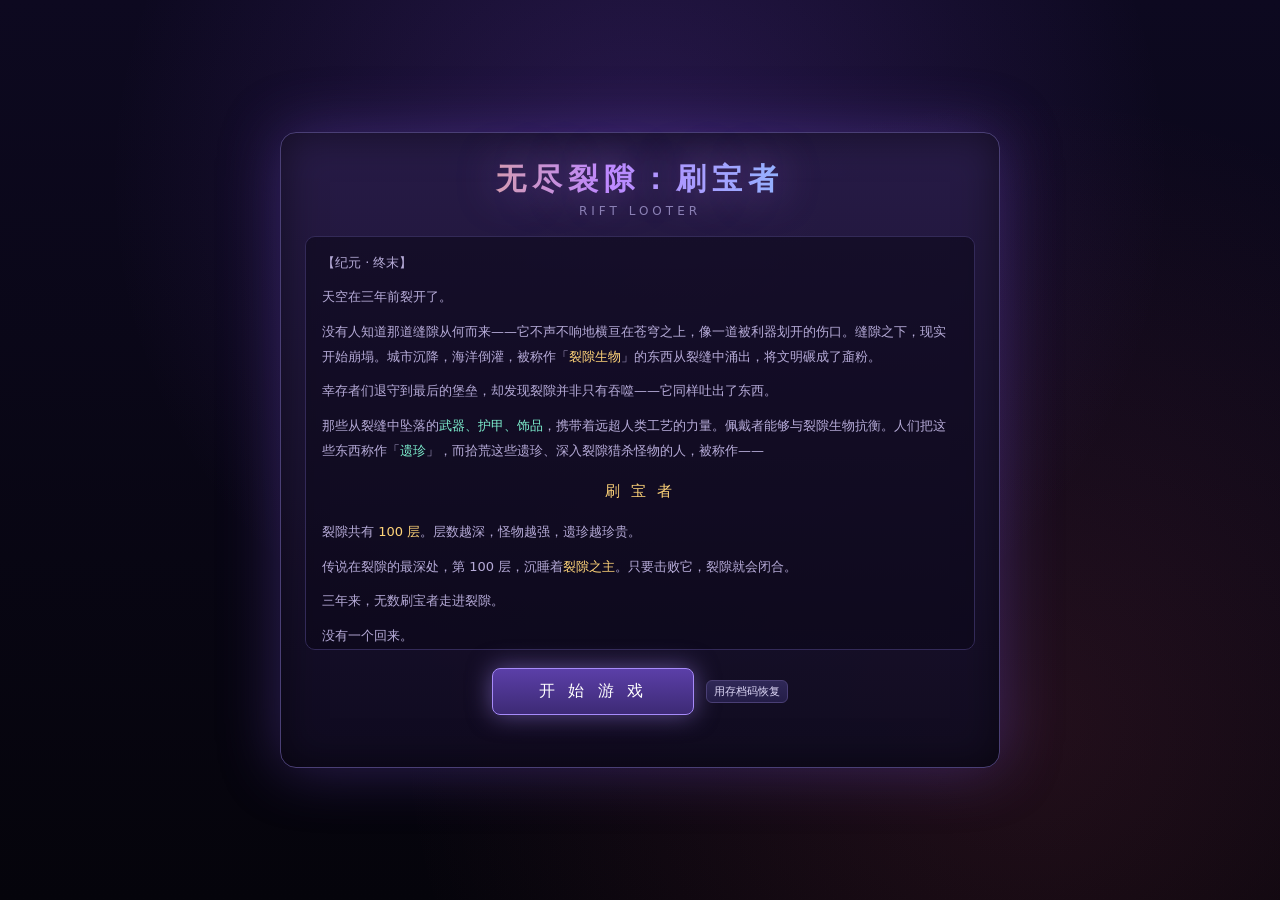
==== index.html @ cd04215e "Rename V2.1.html to index.html" ====
<!DOCTYPE html>
<html lang="zh-CN">
<head>
<meta charset="UTF-8">
<meta name="viewport" content="width=device-width, initial-scale=1, viewport-fit=cover">
<title>无尽裂隙：刷宝者</title>
<!--<link rel="stylesheet" href="https://fonts.googleapis.com/css2?family=Noto+Sans+SC:wght@400;500;700&family=ZCOOL+QingKe+HuangYou&display=swap">-->
<link rel="stylesheet" href="style.c3e76365.css">
<script>
/* 兜底：脚本解析或运行出错时，把错误显示在开场界面上，方便手机端排查 */
window.addEventListener('error', function (e) {
  var box = document.getElementById('saveHint');
  if (!box) return;
  var msg = (e && e.message) || (e && e.error && e.error.message) || '未知错误';
  box.textContent = '⚠️ 脚本错误：' + msg + (e && e.lineno ? '（第 ' + e.lineno + ' 行）' : '') + ' · 浏览器：' + navigator.userAgent.replace(/^.*\((.*?)\).*$/, '$1');
  box.style.color = '#f87171';
});
</script>
</head>
<body>

<!-- ==================== 开场界面 ==================== -->
<div id="titleScreen">
  <div class="titleBox">
    <h1>无尽裂隙：刷宝者</h1>
    <div class="sub">RIFT LOOTER</div>
  <!--  <canvas class="titleArt" id="titleArt" aria-hidden="true"></canvas>-->

    <div class="story">
      <p>【纪元 · 终末】</p>
      <p>天空在三年前裂开了。</p>
      <p>没有人知道那道缝隙从何而来——它不声不响地横亘在苍穹之上，像一道被利器划开的伤口。缝隙之下，现实开始崩塌。城市沉降，海洋倒灌，被称作「<span class="hl">裂隙生物</span>」的东西从裂缝中涌出，将文明碾成了齑粉。</p>
      <p>幸存者们退守到最后的堡垒，却发现裂隙并非只有吞噬——它同样吐出了东西。</p>
      <p>那些从裂缝中坠落的<span class="hl2">武器、护甲、饰品</span>，携带着远超人类工艺的力量。佩戴者能够与裂隙生物抗衡。人们把这些东西称作「<span class="hl2">遗珍</span>」，而拾荒这些遗珍、深入裂隙猎杀怪物的人，被称作——</p>
      <p style="text-align:center;font-size:15px;color:#ffd479;letter-spacing:3px;margin:14px 0">刷 宝 者</p>
      <p>裂隙共有 <span class="hl">100 层</span>。层数越深，怪物越强，遗珍越珍贵。</p>
      <p>传说在裂隙的最深处，第 100 层，沉睡着<span class="hl">裂隙之主</span>。只要击败它，裂隙就会闭合。</p>
      <p>三年来，无数刷宝者走进裂隙。</p>
      <p>没有一个回来。</p>
      <p style="color:#c4b3ff">现在，轮到你了。</p>
    </div>

    <div class="titleBtns">
      <button id="btnContinue" style="display:none">继 续 游 戏</button>
      <button id="btnEnterGame">开 始 游 戏</button>
      <button id="btnRestoreTitle" class="small" style="align-self:center">用存档码恢复</button>
    </div>
    <div class="saveHint" id="saveHint"></div>
  </div>
</div>

<!-- ==================== 存档码弹窗 ==================== -->
<div id="codeModal" class="modal" style="display:none">
  <div class="modalBox">
    <h2 id="codeModalTitle">你的存档码</h2>
    <div class="codeBig" id="codeText">XXXX-XXXX</div>
    <p class="codeTip">请<b>截图保存</b>这个存档码。换手机、换浏览器或清了浏览器数据后，在开始界面点「用存档码恢复」输入它即可找回进度。游戏会每 10 秒自动把存档同步到云端。</p>
    <div class="idRow" id="codeIdRow"><label>游戏 ID <input id="codeIdInput" maxlength="12" placeholder="2～12 字，用于排行榜"></label><span class="idHint">可跳过，之后在「系统」里改</span></div>
    <div class="titleBtns">
      <button id="btnCopyCodeModal">复制存档码</button>
      <button id="btnCodeConfirm" class="gold">我已截图，开始游戏</button>
    </div>
  </div>
</div>

<!-- ==================== 多标签提示 ==================== -->
<div id="tabLockModal" class="modal" style="display:none;z-index:1000">
  <div class="modalBox">
    <h2>游戏已在另一个标签页打开</h2>
    <p class="codeTip">同一浏览器同时开两个游戏标签会<b>互相覆盖存档</b>，所以这个标签页已暂停保存。请回到原来的标签页继续，或者在这里接管：会读取最新的本地存档继续游戏，原标签页随即停止保存。</p>
    <div class="titleBtns">
      <button id="btnTabTakeover" class="gold">在这里继续游戏</button>
    </div>
  </div>
</div>

<!-- ==================== 通关界面 ==================== -->
<div id="clearScreen">
  <div class="clearBox">
    <h2>通 关</h2>
    <div class="cSub">裂隙之主已被击败，裂缝正在闭合……</div>
    <div class="clearStats" id="clearStats"></div>
    <button class="gold" id="btnClearClose" style="font-size:15px;padding:10px 40px;letter-spacing:3px">继 续 游 玩</button>
  </div>
</div>

<div class="toast-save" id="saveToast"></div>

<!-- ==================== 游戏主界面 ==================== -->
<div class="app" id="gameApp" style="display:none">

  <!-- 新手引导覆盖层 -->
  <div id="guideOverlay" class="guideOverlay" style="display:none">
    <div class="guideMask"></div>
    <div class="guideSpot" id="guideSpot"></div>
    <div class="guideTip" id="guideTip">
      <div class="guideStep" id="guideStep">1 / 7</div>
      <div class="guideText" id="guideText"></div>
      <div class="guideBtns">
        <button class="small" id="guideSkip">跳过</button>
        <button class="small" id="guideNext">下一步</button>
      </div>
    </div>
  </div>

  <header>
    <h1 class="logo">无尽裂隙：刷宝者</h1>
    <div class="logoMini" aria-hidden="true">⚔️</div>
    <div class="hud">
      <span class="lv">等级 <b id="uiLevel">1</b></span>
      <span>金币 <b id="uiGold">0</b></span>
      <span class="dust">裂隙尘 <b id="uiDust">0</b></span>
      <span class="crystal" title="裂隙结晶：精英必掉，用于装备强化"><i data-mat-ico="crystal" data-size="12">💎</i> 结晶 <b id="uiCrystal">0</b></span>
      <span>最高层 <b id="uiMaxFloor">1</b></span>
      <span class="power">战力 <b id="uiTotalPower">0</b></span>
    </div>
  </header>

  <div class="expwrap">
    <span>经验</span>
    <div class="expbar"><div id="uiExpFill"></div></div>
    <span id="uiExpText">0 / 60</span>
  </div>

  <!-- 手机端 APP 壳：舞台停靠区（桌面端舞台留在战斗面板内，由 hud.js 按断点搬动） -->
  <div class="stageDock" id="stageDock"></div>

  <main id="pageContent">

    <!-- ============ 左列 ============ -->
    <div class="col-left">
      <section class="panel" id="pnlStats">
        <h2>角色属性</h2>
        <div class="attrTop">
          <span>可用属性点 <b class="pts" id="uiPoints">0</b></span>
          <label class="toggleItem" id="autoAllocToggle"><input type="checkbox" id="uiAutoAlloc"> 自动分配</label>
        </div>
        <div id="attrRows" class="attrGrid">
          <div class="attrRow"><span>力量 <i>攻击 +2.5</i></span><b id="uiAttrStr">0</b><button data-add="str" data-amount="1">+1</button><button data-add="str" data-amount="10">+10</button><button data-add="str" data-amount="100">+100</button></div>
          <div class="attrRow"><span>体质 <i>生命 +26 · 防御 +1.5</i></span><b id="uiAttrCon">0</b><button data-add="con" data-amount="1">+1</button><button data-add="con" data-amount="10">+10</button><button data-add="con" data-amount="100">+100</button></div>
          <div class="attrRow"><span>敏捷 <i>攻速 · 闪避</i></span><b id="uiAttrAgi">0</b><button data-add="agi" data-amount="1">+1</button><button data-add="agi" data-amount="10">+10</button><button data-add="agi" data-amount="100">+100</button></div>
          <div class="attrRow"><span>幸运 <i>暴击 · 暴伤 · 吸血</i></span><b id="uiAttrLuk">0</b><button data-add="luk" data-amount="1">+1</button><button data-add="luk" data-amount="10">+10</button><button data-add="luk" data-amount="100">+100</button></div>
        </div>
        <div id="statList"></div>
      </section>

      <section class="panel" id="pnlAttrDetail">
        <h2>详细属性 <span class="hint">含洗练词条 · 上限提示</span></h2>
        <div class="segs" id="detailSegs">
          <button data-seg="0" class="active">基础</button>
          <button data-seg="1">输出</button>
          <button data-seg="2">生存</button>
          <button data-seg="3">收益</button>
        </div>
        <div id="attrDetailList"></div>
        <div class="washRow">
          <span class="washCost">洗点消耗：<b id="uiWashCost">200</b> 金币</span>
          <button class="small red" id="btnWash">洗点</button>
        </div>
      </section>


      <!-- 手机端「更多」页菜单：点条目把对应面板搬进底部弹层；桌面端不显示 -->
      <section class="panel" id="pnlMore">
        <h2>更多</h2>
        <div class="moreList">
          <button class="moreItem" data-panel="pnlShop" data-title="商店"><span class="ico">🏪</span><span class="txt">商店 <i>金币换裂隙尘 · 净化药剂</i></span><span class="go">›</span></button>
          <button class="moreItem" data-panel="pnlMaterials" data-title="材料与消耗品"><span class="ico">💎</span><span class="txt">材料与消耗品 <i>结晶 · 保护券 · 药剂 · 卷轴</i></span><span class="go">›</span></button>
          <button class="moreItem" data-panel="pnlMap" data-title="层域地图"><span class="ico">🗺️</span><span class="txt">层域地图 <i>路线 · 改道 · 挂机策略</i></span><span class="go">›</span></button>
          <button class="moreItem" data-panel="pnlGoals" data-title="目标与成就"><span class="ico">🎯</span><span class="txt">目标与成就 <i>目标链 · 挑战 · 最快记录</i></span><span class="go">›</span></button>
          <button class="moreItem" data-panel="pnlRank" data-title="排行榜"><span class="ico">🏆</span><span class="txt">排行榜 <i>速通榜 · 无尽榜</i></span><span class="go">›</span></button>
          <button class="moreItem" data-panel="pnlRebirth" data-title="无尽与轮回"><span class="ico">♻️</span><span class="txt">无尽与轮回 <i>无尽纪录 · 裂隙印记 · 永久天赋</i></span><span class="go">›</span></button>
          <button class="moreItem" data-panel="pnlSystem" data-title="系统"><span class="ico">⚙️</span><span class="txt">系统 <i>存档 · 存档码 · 音效 · 引导</i></span><span class="go">›</span></button>
        </div>
      </section>





    </div>

    <!-- ============ 中列 ============ -->
    <div class="col-mid">
      <section class="panel" id="pnlBattle">
        <h2>裂隙战斗</h2>

        <div class="floorSel">
          <button id="btnFloorDown10" title="后退 10 层">«</button>
          <button id="btnFloorDown">◀</button>
          <div>第 <b id="uiFloor">1</b> 层 <span class="nodeTag" id="uiNodeTag" style="display:none"></span></div>
          <button id="btnFloorUp">▶</button>
          <button id="btnFloorUp10" title="前进 10 层">»</button>
          <div class="diffInfo" id="uiDiffInfo">—</div>
        </div>

        <div class="catchup" id="catchupBanner" style="display:none"></div>

        <div id="stageAnchor"></div>
        <div class="stageWrap" id="stageWrap"><div class="goalStrip" id="goalStrip" title="点击查看全部目标与成就"></div></div>

        <div class="hpRow legacy">
          <div class="hpLabel">
            <span>你（Lv.<b id="uiPlayerLv">1</b>）</span>
            <span id="uiPlayerHpText">220 / 220</span>
          </div>
          <div class="hpbar">
            <div id="uiPlayerHpFill" class="pfill"></div>
            <div id="uiPlayerShieldFill" class="sfill"></div>
          </div>
        </div>

        <div class="hpRow" style="margin-bottom:8px">
          <div class="hpLabel">
            <span>怒气</span>
            <span id="uiRageText">0 / 100</span>
          </div>
          <div class="hpbar ragebar">
            <div id="uiRageFill" class="rfill"></div>
          </div>
        </div>

        <div class="castBar legacy" id="uiCastBar">
          <div class="castTop">
            <span class="cName" id="uiCastName">— 正在施法 —</span>
            <span class="cTime" id="uiCastTime">5.0s</span>
          </div>
          <div class="castTrack"><div id="uiCastFill"></div></div>
        </div>

        <div class="hpRow legacy">
          <div class="hpLabel">
            <span id="uiMonsterName">— 无敌人 —</span>
            <span id="uiMonsterHpText">—</span>
          </div>
          <div class="hpbar">
            <div id="uiMonsterHpFill" class="mfill"></div>
            <div id="uiMonsterShieldFill" class="msfill"></div>
          </div>
        </div>

        <div class="progRow">
          <div class="progress" id="uiFloorProgress">待命中，点击「开始战斗」进入裂隙</div>
          <div class="expedRow" id="uiExpedRow"></div>
        </div>
        <div class="statusRow">
          <div class="buffRow" id="uiBuffRow"></div>
          <button class="small" id="btnPotion" style="display:none" title="清除全部负面状态">🧪 净化 <b id="uiPotionCount">0</b></button>
        </div>

        <div id="battleControls">
        <div class="skillBar" id="skillBar"></div>
        <div class="keyHint">快捷键：数字 1–8 施放技能 · 空格 开始 / 停止 · Q / E 切换层数</div>

        <div class="toolRow">
          <div class="speedBtns" id="speedBtns" title="2× 需到达第 10 层解锁，3× 需到达第 40 层解锁">
            <button data-speed="1" class="active">1×</button>
            <button data-speed="2">2×</button>
            <button data-speed="3">3×</button>
          </div>
          <div class="toggleRow">
            <label class="toggleItem" id="autoNextToggle">
              <input type="checkbox" id="uiAutoNext"> 自动下一层
            </label>
            <label class="toggleItem" id="autoSweepToggle">
              <input type="checkbox" id="uiAutoSweepOnDeath"> 死亡后扫荡
            </label>
            <label class="toggleItem" id="autoRetreatToggle" title="血量低于 25% 且治疗没好时自动撤退：远征携带带回 70%，退回前几层刷一会儿再回来，挂机不会死在墙上">
              <input type="checkbox" id="uiAutoRetreat"> 低血撤退
            </label>
            <label class="toggleItem" id="autoEventsToggle" title="事件出现时自动选默认项，挂机不卡住">
              <input type="checkbox" id="uiAutoEvents"> 事件自动选
            </label>
          </div>
        </div>

        <div class="btns">
          <button id="btnStart">开始战斗</button>
          <button id="btnStop">停止战斗</button>
          <button id="btnBoss" class="red">挑战 Boss</button>
                    <button id="btnSweep" class="gold" title="扫荡消耗 1 张扫荡券；手动清一层 +1 张，Boss 层 +3 张">扫荡 🎫<b id="uiTickets">0</b></button>
          <button id="btnSweep10" class="gold" title="一次扫荡 10 次">扫荡 ×10</button>
          <button id="btnSweep100" class="gold" title="一次扫荡 100 次（需 ≥100 张券）">扫荡 ×100</button>
        </div>
        </div><!-- /battleControls -->
      </section>

      <section class="panel" id="pnlEquip">
        <h2>装备栏 <span class="hint" id="uiSetHint">点击槽位查看详情</span></h2>
        <div class="equipGrid" id="equipGrid"></div>
      </section>

      <section class="panel" id="pnlDetail">
        <h2>装备详情 <span class="hint" id="uiDetailHint">未选中装备</span></h2>
        <div id="detailContent">
          <div class="emptyDetail">点击背包或装备栏中的装备查看详情</div>
        </div>
      </section>
    </div>

    <!-- ============ 右列 ============ -->
    <div class="col-right">
      <section class="panel" id="pnlLog">
        <h2><span>战斗日志</span><button class="small" id="btnLogToggle" title="折叠 / 展开战斗日志">收起 ▾</button></h2>
        <div class="logFilters" id="logFilters">
          <button data-filter="all" class="active">全部</button>
          <button data-filter="attack">攻击</button>
          <button data-filter="crit">暴击</button>
          <button data-filter="drop">掉落</button>
          <button data-filter="skill">技能</button>
          <button data-filter="boss">Boss</button>
          <button data-filter="fail">失败</button>
        </div>
        <div id="logList"></div>
      </section>

      <section class="panel" id="pnlBag">
        <h2>背包 <span class="bagCount">容量 <b id="uiInvCount">0 / 60</b></span></h2>

        <div class="bagTop" id="bagTop">
          <label class="autoToggle">
            <input type="checkbox" id="uiAutoEquip"> 自动装备
          </label>
          <button class="small" id="btnSalvageCfg">自动分解 ⚙</button>
          <button class="small" id="btnSellLow" title="分解所有战力低于已装备同槽位的装备">分解低评分</button>
        </div>

        <div class="salvageBox" id="salvageBox">
          <div class="salvageTitle">
            <span>自动分解</span>
            <label class="autoToggle"><input type="checkbox" id="uiAutoSalvage"> 开启</label>
          </div>
          <div class="qChecks" id="autoSalvageQualities">
            <label class="qCheck" style="color:#d0d0d0"><input type="checkbox" data-q="common" checked>普通</label>
            <label class="qCheck" style="color:#4ade80"><input type="checkbox" data-q="fine">精良</label>
            <label class="qCheck" style="color:#60a5fa"><input type="checkbox" data-q="rare" checked>稀有</label>
            <label class="qCheck" style="color:#c084fc"><input type="checkbox" data-q="epic" checked>史诗</label>
            <label class="qCheck" style="color:#fb923c"><input type="checkbox" data-q="legendary">传说</label>
            <label class="qCheck" style="color:#f87171"><input type="checkbox" data-q="mythic">神话</label>
          </div>
          <div class="tierSel">
            分解装备等级 ≤
            <select id="uiAutoSalvageTier">
              <option value="0">不限</option>
              <option value="1">1 级</option>
              <option value="2">2 级</option>
              <option value="3">3 级</option>
              <option value="4">4 级</option>
              <option value="5">5 级</option>
              <option value="6">6 级</option>
              <option value="7">7 级</option>
              <option value="8">8 级</option>
              <option value="9">9 级</option>
              <option value="10">10 级</option>
            </select>
          </div>
        </div>

        <div class="invList" id="invList"></div>
      </section>
      <section class="panel" id="pnlSkills">
        <h2>技能总览 <span class="hint">点卡片设置符文 / 自动施放</span></h2>
        <div id="skillInfoList"></div>
        <div style="font-size:11px;color:#6c6191;margin-top:8px;text-align:center;line-height:1.6">
          点技能卡设置符文与自动施放 · 技能 30 级全部解锁，符文 60 级全部解锁
        </div>
      </section>
    </div>
    <!-- ============ 底部整行（桌面端三列下方；手机端在「更多」弹层里） ============ -->
    <div class="col-bottom">
      <div id="bottomTabs" class="bottomTabs">
        <button data-panel="pnlShop" class="active">🏪 商店</button>
        <button data-panel="pnlMaterials">💎 材料</button>
        <button data-panel="pnlMap">🗺️ 地图</button>
        <button data-panel="pnlGoals">🎯 目标</button>
        <button data-panel="pnlRank">🏆 排行</button>
        <button data-panel="pnlRebirth">♻️ 轮回</button>
        <button data-panel="pnlSystem">⚙️ 系统</button>
      </div>
      <section class="panel" id="pnlShop">
        <h2>商店 <span class="bagCount">金币 <b id="uiGold2">0</b></span></h2>
        <div id="shopList"></div>
        <div style="font-size:11px;color:#6c6191;margin-top:8px;text-align:center">
          裂隙尘用于装备洗练
        </div>
      </section>
      <section class="panel" id="pnlMaterials">
        <h2>材料与消耗品 <span class="hint">精英 · 宝箱 · 商人</span></h2>
        <div class="matList">
          <div class="matRow"><span class="matIco" data-mat-ico="crystal">💎</span><span class="matName">裂隙结晶 <i>装备强化材料</i></span><b id="uiMatCrystal">0</b></div>
          <div class="matRow"><span class="matIco" data-mat-ico="protect">🎫</span><span class="matName">强化保护券 <i>+10 以上失败不降级</i></span><b id="uiMatProtect">0</b></div>
          <div class="matRow"><span class="matIco" data-mat-ico="potion">🧪</span><span class="matName">净化药剂 <i>清除全部负面状态</i></span><b id="uiMatPotion">0</b><button class="small" id="btnPotion2">使用</button></div>
                    <div class="matRow"><span class="matIco" data-mat-ico="scroll">📜</span><span class="matName">祝福卷轴 <i>随机获得一条祝福</i></span><b id="uiMatScroll">0</b><button class="small" id="btnScroll">用1</button><button class="small" id="btnScroll10">用10</button><button class="small" id="btnScrollAll">全用</button></div>
          <div class="matRow"><span class="matIco">🔁</span><span class="matName">每层自动使用卷轴 <i>进层时若祝福未满自动用 1 张</i></span><b></b><label class="autoToggle"><input type="checkbox" id="uiAutoScroll"> 开启</label></div>
          <div class="matRow"><span class="matIco">🧪</span><span class="matName">自动净化 <i>进层时若有负面状态自动用 1 瓶药剂</i></span><b></b><label class="autoToggle"><input type="checkbox" id="uiAutoPotion"> 开启</label></div>
        </div>
      </section>
      <section class="panel" id="pnlMap">
        <h2>层域地图 <span class="hint">每层域一张图 · 挂机自动选路</span></h2>
        <div class="mapBody" id="mapBody"></div>
      </section>
      <section class="panel" id="pnlGoals">
        <h2>目标与成就 <span class="hint" id="uiGoalSummary"></span></h2>
        <div class="segs" id="goalSegs">
          <button data-goaltab="chains" class="active">目标</button>
          <button data-goaltab="challenges">挑战</button>
          <button data-goaltab="records">记录</button>
        </div>
        <div class="goalBody" id="goalBody"></div>
      </section>
      <section class="panel" id="pnlRank">
        <h2>排行榜 <span class="hint"><button class="small" id="btnRankRefresh">刷新</button></span></h2>
        <div class="segs" id="rankSegs">
          <button data-rank="speedrun" class="active">⏱ 速通榜</button>
          <button data-rank="endless">🌑 无尽榜</button>
        </div>
        <div class="rankNote" id="rankNote"></div>
        <div class="rankList" id="rankList"><div class="emptyDetail">加载中…</div></div>
        <div class="rankMe" id="rankMe"></div>
      </section>
      <section class="panel" id="pnlRebirth">
        <h2>无尽与轮回 <span class="hint" id="uiRebirthHint">通关后解锁</span></h2>
        <div class="rebirthTop">
          <div class="rbStat"><span>无尽最高</span><b id="uiEndlessBest">—</b></div>
          <div class="rbStat"><span>裂隙印记</span><b id="uiMarks" class="marks">0</b></div>
          <div class="rbStat"><span>轮回次数</span><b id="uiRebirths">0</b></div>
        </div>
        <div class="rbDesc" id="uiRebirthDesc"></div>
        <button class="gold" id="btnRebirth" style="width:100%">♻️ 轮回</button>
        <div class="sectionLabel" style="margin-top:10px"><span>轮回天赋</span><span class="sub">用印记购买，永久生效</span></div>
        <div id="talentList" class="talentList"></div>
      </section>
      <section class="panel" id="pnlSystem">
        <h2>系统 <span class="hint">每 10 秒自动保存</span></h2>
        <div class="sysRow">
          <button class="small" id="btnGuide">新手引导</button>
          <button class="small" id="btnSaveNow">立即保存</button>
          <button class="small" id="btnExport">导出存档</button>
          <button class="small" id="btnImport">导入存档</button>
          <button class="small red" id="btnResetSave">重置</button>
        </div>
        <div class="sysRow">
          <button class="small" id="btnSfx">🔊 音效开</button>
        </div>
        <div class="sysStatus" id="uiSaveStatus">尚未保存</div>
        <div class="sysStatus" style="margin-top:10px">游戏 ID <b id="uiPlayerId" class="codeInline">—</b> <button class="small" id="btnChangeId">修改</button></div>
        <div class="sysStatus" style="margin-top:6px">存档码 <b id="uiCloudCode" class="codeInline">—</b></div>
        <div class="sysRow" style="margin-top:6px">
          <button class="small" id="btnCopyCode">复制存档码</button>
          <button class="small" id="btnRestoreCode">用存档码恢复</button>
          <button class="small" id="btnCloudPush">立即同步</button>
        </div>
        <div class="sysStatus" id="uiCloudStatus">云同步：等待首次保存</div>
        <div class="credits">美术素材：<a href="https://0x72.itch.io/dungeontileset-ii" target="_blank" rel="noopener">0x72 DungeonTilesetII</a> · <a href="https://kenney.nl/assets/tiny-dungeon" target="_blank" rel="noopener">Kenney Tiny Dungeon</a> · <a href="https://kenney.nl/assets/1-bit-pack" target="_blank" rel="noopener">Kenney 1-Bit Pack</a> · <a href="https://kenney.nl/assets/game-icons" target="_blank" rel="noopener">Kenney Game Icons</a>（均 CC0）</div>
      </section>
    </div>
  </main>

  <!-- 手机端 APP 壳：操作条（战斗页完整，其他页折叠为 开始/停止 + 打断）与底部导航 -->
  <div class="actionBar" id="actionBar"></div>
  <nav class="bottomNav" id="tabbar">
    <button data-tab="battle"><span class="ico">⚔️</span>战斗</button>
    <button data-tab="role"><span class="ico">👤</span>角色</button>
    <button data-tab="gear"><span class="ico">🎒</span>装备<span class="badge" style="display:none"></span></button>
    <button data-tab="skill"><span class="ico">✨</span>技能</button>
    <button data-tab="more"><span class="ico">⋯</span>更多</button>
  </nav>
</div>
<script>


// ========= 新增：补丁，拦截toDataURL安全错误，防止整个脚本崩溃 =========
const origToDataURL = HTMLCanvasElement.prototype.toDataURL;
HTMLCanvasElement.prototype.toDataURL = function(...args) {
  try {
    return origToDataURL.apply(this, args);
  } catch(e) {
    // 捕获画布污染SecurityError，返回空字符串，不抛出异常，游戏继续运行
    console.warn("toDataURL被阻止", e);
    return "";
  }
};
(function () {
'use strict';
/* ===== src/engine/events.js ===== */
/* 事件总线：引擎只发事件，视图 / 音效 / 舞台订阅 */
const handlers = new Map();
function on(type, fn) {
  if (!handlers.has(type)) handlers.set(type, new Set());
  handlers.get(type).add(fn);
  return () => off(type, fn);
}
function off(type, fn) {
  const set = handlers.get(type);
  if (set) set.delete(fn);
}
function emit(type, payload) {
  const set = handlers.get(type);
  if (!set) return;
  for (const fn of set) {
    try { fn(payload); } catch (err) { console.error('[events]', type, err); }
  }
}

/* ===== src/data/config.js ===== */
/* 数值配置（来自 V1.12） */
/* ===================== 一、配置区 ===================== */
const CONFIG = {
  tickMs: 400,
  logMax: 150,

  maxLevel: 120,
  maxFloor: 100,
  bossInterval: 10,

  base: {
    hp: 220, atk: 12, def: 8, atkSpeed: 1.0,
    crit: 0.05, critDmg: 1.5, dodge: 0.05, lifesteal: 0, luck: 0
  },

  attr: {
    str: { atk: 2.5 },
    con: { hp: 26, def: 1.5 },
    agi: { atkSpeed: 0.025, dodge: 0.004, crit: 0.002 },
    luk: { crit: 0.003, critDmg: 0.02, lifesteal: 0.004, luck: 1 }
  },

  caps: {
    crit: 0.90, dodge: 0.75, atkSpeed: 4.0, lifesteal: 0.65,
    dmgReduce: 0.80, execute: 0.35, goldBonus: 3.5, expBonus: 3.5
  },

  levelUp: {
    pointsPerLevel: 3,
    latePointsFrom: 101, latePoints: 2,   /* 101 级起每级 2 点，留给无尽 */
    expBase: 25,
    expPow: 1.95,   /* 1.85 会在通关前满 120 级；1.95 通关约 100～110 级，给无尽留空间 */
    expAdd: 35,
    lateLevel: 96,
    lateMult: 2.5
  },

  rage: { max: 100, perAttack: 5, keepOnFloorPct: 0.5 },   /* 换层保留一半怒气，开场就能用技能 */

  wash: { baseCost: 200, perPoint: 30 },

  speedUnlock: { 2: 10, 3: 40 },   /* 速度倍率解锁：到达对应层后可用（1× 始终可用） */

  monster: {
    hpBase: 20, hpPow: 1.55,
    atkBase: 5, atkPow: 1.30,
    defBase: 2, defPow: 0.80,
    /* 方案 K：每进一个层域（10 层）怪物再乘一次，形成「层内平滑、跨层域跳阶」 */
    tierHpMult: 1.255, tierAtkMult: 1.165, tierDefMult: 1.06,   /* 2026-09-23 评分改为实战模型后自动装备更准，按 8 次模拟中位重校（原 1.22 / 1.15，更早 1.15 / 1.12） */
    atkSpeedBase: 0.34, atkSpeedPerFloor: 0.004, atkSpeedCap: 1.10,
    crit: 0.05, critDmg: 1.5,
    expBase: 8, expPow: 1.40,
    goldBase: 6, goldPow: 1.40,
    dustBase: 1, dustPerFloor: 0.45,
    variance: 0.15,
    /* 每层怪数 = countBase + floor(层数 / countPerFloors) ± countSpread */
    countBase: 6, countPerFloors: 12, countSpread: 2,
    killHealPct: 0.18
  },

  boss: {
    hpMult: 4.5, atkMult: 1.30, expMult: 4.0, goldMult: 4.0,
    defBonus: 1.2, shieldPct: 0.15,
    atkSpeedBase: 0.22, atkSpeedPerFloor: 0.0018, atkSpeedCap: 0.50,
    skillCdBase: 14, skillCdMin: 6, skillCdPerFloor: 0.08,
    castTimeSec: 5,
    /* 打断成功后 Boss 被击倒的秒数，以及之后多少秒内免疫再次击倒（V1.20 为 4 秒无免疫，按 V3 调整） */
    interruptStunSec: 2, interruptImmuneSec: 10,
    /* 终焉 Boss（第 100 层）额外倍率。V1.20 是 9 / 7，那是按旧曲线（Boss ×3、无层域跳阶）定的，新曲线下按模拟重校 */
    finalHpMult: 4.0, finalAtkMult: 2.5, finalAtkSpeedMult: 1.35, finalSkillMult: 1.6
  },

  equipment: {
    dropChance: 0.25, bossDropBonus: 0.55,
    inventoryCap: 60,
    pityDrop: 5, pityRare: 12,
    /* 终焉 Boss 掉落规则（V1.20 引入，这里全部配置化） */
    finalBoss: {
      minQuality: 'legendary',                                   /* 常规 Boss 掉落的最低品质 */
      guaranteed: [{ quality: 'mythic', reason: '终焉必掉·顶级' }],  /* 必掉且强制入包、不自动分解 */
      extraChance: 0.6, extraMinQuality: 'legendary'             /* 额外再掉一件的概率与最低品质 */
    }
  },

  loot: { dustVariance: 0.6 },

  /* 未开自动下一层时，清层后自动重打本层（V1.20） */
  loopCurrentFloor: true,

  /* 功能开关（模拟器做对照实验用） */
  features: { sets: true, itemEffects: true },

  /* 推荐战力 = base × 层数^pow，用 tools/sim.mjs 的战力列拟合 */
  /* 推荐战力：8 次全自动模拟在各层域通关时的中位战力 × 0.75（正常推进约 133%「势均力敌」），层间按对数插值；
   * 100 层以上按无尽血量倍率的 0.8 次方外推。战力口径改了要重新拟合（tools/sim.mjs --json 的 powerMarks） */
  recPower: { table: [[1, 20], [10, 155], [20, 422], [30, 886], [40, 1388], [50, 2752], [60, 4340], [70, 6895], [80, 11622], [90, 16179], [100, 25004]], endlessPow: 0.8 },
  /* 战力（评分）：按实战模型算，见 core.js combatRating。
   * 输出 = 攻击 × 暴击期望 × 攻速 × (1 + 普攻占比×元素伤害 + 技能占比×技能伤害 + Boss 系数×对 Boss 伤害) ÷ (1 − 斩杀)
   * 生存 = (生命 + 护盾×shieldW) × (1 + 防御/100) ÷ ((1 − 闪避)(1 − 减伤)) × (1 + 吸血×lifestealW)
   * 战力 = scale × √(输出 × 生存) × (1 + utilW × 收益类)；单件装备评分 = 穿上它比该部位空着时多出的战力 */
  power: { scale: 0.4, normalShare: 0.65, bossShare: 0.3, thornsW: 0.3, shieldW: 0.5, lifestealW: 1.5, utilW: 0.05, effectPct: 0.04 },

  reforge: {
    baseCost: 6, perTier: 2.5, lockMultiplier: 1.25,
    rollMin: 0.65, rollMax: 1.35,   /* 词条随机区间（V1.20 从 0.85～1.15 放宽） */
    /* ★ 移除 maxLock 限制 */
    qualityMult: { common: 1.0, fine: 1.3, rare: 1.7, epic: 2.3, legendary: 3.2, mythic: 4.5 }
  },

  salvage: {
    goldBase: { common: 6, fine: 14, rare: 34, epic: 90, legendary: 220, mythic: 540 },
    dustBase: { common: 1, fine: 2, rare: 5, epic: 10, legendary: 20, mythic: 40 },
    goldPerTier: 0.55, dustPerTier: 0.35
  },

  sweep: { monstersPerSweep: 6, dropChanceBonus: 0.15, startTickets: 3, ticketsNormal: 1, ticketsBoss: 3 },

    shop: [
    { id: 'dust_s', name: '裂隙尘袋（小）', desc: '立即获得 20 裂隙尘', cost: 200,  gain: 20 },
    { id: 'dust_m', name: '裂隙尘袋（中）', desc: '立即获得 120 裂隙尘', cost: 1100, gain: 120 },
    { id: 'dust_l', name: '裂隙尘袋（大）', desc: '立即获得 700 裂隙尘', cost: 7000, gain: 700 },
    { id: 'potion', name: '净化药剂', desc: '一次清除全部负面状态', cost: 600, gain: 1, type: 'potion' },
    { id: 'protect', name: '强化保护券', desc: '+10 以上强化失败时不降级', cost: 2500, gain: 1, type: 'protect' },
    { id: 'scroll', name: '祝福卷轴', desc: '随机获得一条祝福', cost: 900, gain: 1, type: 'scroll' }
  ]
};

const AUTO_ALLOC_ORDER = ['con', 'str', 'con', 'agi', 'str', 'con', 'luk', 'str'];

const MONSTER_NAMES = [
  '裂隙爬虫', '腐化石像', '虚空游魂', '碎骨猎犬', '暗影刺客',
  '熔岩巨魔', '冰霜幽灵', '深渊触手', '噬魂魔像', '混沌骑士',
  '血肉织网者', '低语者', '锈蚀守望', '哀嚎亡魂'
];

const BOSS_NAMES = [
  { name: '阿卡洛斯', title: '裂隙之主' },
  { name: '涅索斯',   title: '虚空吞噬者' },
  { name: '奥比斯',   title: '深渊守望者' },
  { name: '卡俄斯',   title: '混沌君王' },
  { name: '伊格尼斯', title: '熔核暴君' },
  { name: '克瑞奥',   title: '霜寂女王' },
  { name: '维丝卡拉', title: '血肉织母' },
  { name: '泰洛斯',   title: '终焉魔像' },
  { name: '厄科',     title: '虚空回响' },
  { name: '泽洛斯',   title: '湮灭使徒' }
];

const STAT_ROWS = [
  ['生命',   'maxHp',     'int'],
  ['攻击',   'atk',       'num1'],
  ['防御',   'def',       'num1'],
  ['攻速',   'atkSpeed',  'num2'],
  ['暴击率', 'crit',      'pct'],
  ['暴击伤害','critDmg',  'pct'],
  ['闪避',   'dodge',     'pct'],
  ['吸血',   'lifesteal', 'pct'],
  ['幸运',   'luck',      'num1']
];


/* ===== src/data/skills.js ===== */
/* ===================== 二、技能与符文定义 ===================== */
const SKILL_KEYS = ['strike', 'heal', 'interrupt', 'ironWall', 'frenzy', 'execute', 'shieldWall', 'bloodlust'];

const SKILL_DEFS = {
  strike: {
    name: '重击', emoji: '⚔️', unlockLevel: 1,
    runes: [
      { name: '凝怒', desc: '怒气消耗降低至 10', unlock: 4 },
      { name: '疾风', desc: '冷却时间降低至 1 秒', unlock: 8 },
      { name: '裂地', desc: '伤害提升至攻击力 300%', unlock: 13 }
    ],
    get(r) {
      const cost = r === 0 ? 10 : 20;
      const dmgPct = r === 2 ? 300 : 200;
      return {
        cd: r === 1 ? 1 : 2,
        rageCost: cost,
        rageGain: 0,
        dmgMult: dmgPct / 100,
        desc: `消耗 ${cost} 怒气，造成攻击力 ${dmgPct}% 的伤害`
      };
    }
  },

  heal: {
    name: '治疗', emoji: '💚', unlockLevel: 1,
    runes: [
      { name: '涌泉', desc: '恢复量提升至最大生命 25%', unlock: 5 },
      { name: '圣佑', desc: '冷却时间降低至 5 秒', unlock: 10 },
      { name: '回春', desc: '改为每秒恢复 4% 生命，持续 6 秒', unlock: 15 }
    ],
    get(r) {
      if (r === 2) {
        return {
          cd: 8, rageCost: 20, rageGain: 0,
          hot: true, hotPct: 0.04, hotDur: 6,
          desc: '消耗 20 怒气，每秒恢复 4% 最大生命，持续 6 秒'
        };
      }
      return {
        cd: r === 1 ? 5 : 8, rageCost: 20, rageGain: 0,
        healPct: r === 0 ? 0.25 : 0.15,
        desc: `消耗 20 怒气，恢复最大生命 ${r === 0 ? 25 : 15}%`
      };
    }
  },

  interrupt: {
    name: '打断', emoji: '🛑', unlockLevel: 8,
    runes: [
      { name: '迅捷', desc: '冷却时间降低至 6 秒', unlock: 18 },
      { name: '重击', desc: '伤害提升至攻击力 200%', unlock: 22 },
      { name: '湮灭', desc: '不再打断，伤害提升至攻击力 500%', unlock: 26 }
    ],
    get(r) {
      return {
        cd: r === 0 ? 6 : 10,
        rageCost: 0, rageGain: 0,
        dmgMult: r === 2 ? 5.0 : (r === 1 ? 2.0 : 1.0),
        canInterrupt: r !== 2,
        buffDur: 3, buffAmt: 0.30,
        desc: r === 2
          ? '不再打断施法，造成攻击力 500% 的伤害'
          : `造成攻击力 ${r === 1 ? 200 : 100}% 伤害；若成功打断施法，接下来 3 秒伤害 +30%`
      };
    }
  },

  ironWall: {
    name: '铁壁', emoji: '🧱', unlockLevel: 12,
    runes: [
      { name: '坚壁', desc: '减伤提升至 60%', unlock: 24 },
      { name: '持久', desc: '持续时间延长至 8 秒', unlock: 29 },
      { name: '无畏', desc: '同时获得最大生命 15% 的护盾', unlock: 34 }
    ],
    get(r) {
      return {
        cd: 18, rageCost: 25, rageGain: 0,
        reducePct: r === 0 ? 0.60 : 0.40,
        duration: r === 1 ? 8 : 5,
        shieldPct: r === 2 ? 0.15 : 0,
        desc: `消耗 25 怒气，受到伤害降低 ${r === 0 ? 60 : 40}%，持续 ${r === 1 ? 8 : 5} 秒`
              + (r === 2 ? '，并获得最大生命 15% 的护盾' : '')
      };
    }
  },

  frenzy: {
    name: '狂暴', emoji: '🔥', unlockLevel: 16,
    runes: [
      { name: '狂怒', desc: '攻击力加成提升至 70%', unlock: 31 },
      { name: '疾驰', desc: '攻速加成提升至 50%', unlock: 36 },
      { name: '血战', desc: '持续时间延长至 10 秒', unlock: 41 }
    ],
    get(r) {
      return {
        cd: 24, rageCost: 40, rageGain: 0,
        atkBonus: r === 0 ? 0.70 : 0.40,
        spdBonus: r === 1 ? 0.50 : 0.30,
        duration: r === 2 ? 10 : 6,
        desc: `消耗 40 怒气，攻击力 +${r === 0 ? 70 : 40}%、攻速 +${r === 1 ? 50 : 30}%，持续 ${r === 2 ? 10 : 6} 秒`
      };
    }
  },

  execute: {
    name: '斩杀', emoji: '⚡', unlockLevel: 20,
    runes: [
      { name: '处决', desc: '斩杀阈值提升至 45%', unlock: 38 },
      { name: '屠戮', desc: '基础伤害提升至攻击力 320%', unlock: 43 },
      { name: '终结', desc: '斩杀倍率提升至 ×5', unlock: 47 }
    ],
    get(r) {
      return {
        cd: 8, rageCost: 30, rageGain: 0,   /* V1.20 改为 1 秒过强，按 V3 方案定为 8 秒 */
        dmgMult: r === 1 ? 3.20 : 2.00,
        threshold: r === 0 ? 0.45 : 0.30,
        execMult: r === 2 ? 5.0 : 3.0,
        desc: `消耗 30 怒气，造成攻击力 ${r === 1 ? 320 : 200}% 伤害；目标生命低于 ${r === 0 ? 45 : 30}% 时伤害 ×${r === 2 ? 5 : 3}`
      };
    }
  },

  shieldWall: {
    name: '盾墙', emoji: '🛡️', unlockLevel: 25,
    runes: [
      { name: '厚盾', desc: '护盾提升至最大生命 50%', unlock: 44 },
      { name: '快速', desc: '冷却时间降低至 14 秒', unlock: 49 },
      { name: '壁垒', desc: '同时获得 3 秒 50% 减伤', unlock: 53 }
    ],
    get(r) {
      return {
        cd: r === 1 ? 14 : 20, rageCost: 25, rageGain: 0,
        shieldPct: r === 0 ? 0.50 : 0.30,
        extraReduce: r === 2 ? 0.50 : 0,
        extraReduceDur: 3,
        desc: `消耗 25 怒气，获得最大生命 ${r === 0 ? 50 : 30}% 的护盾`
              + (r === 2 ? '，并获得 3 秒 50% 减伤' : '')
      };
    }
  },

  bloodlust: {
    name: '嗜血', emoji: '🩸', unlockLevel: 30,
    runes: [
      { name: '饥渴', desc: '吸血提升至 50%', unlock: 50 },
      { name: '狂饮', desc: '持续时间延长至 12 秒', unlock: 55 },
      { name: '血怒', desc: '期间攻击力 +30%', unlock: 60 }
    ],
    get(r) {
      return {
        cd: 24, rageCost: 25, rageGain: 0,
        lsBonus: r === 0 ? 0.50 : 0.30,
        duration: r === 1 ? 12 : 8,
        atkBonus: r === 2 ? 0.30 : 0,
        desc: `消耗 25 怒气，吸血 +${r === 0 ? 50 : 30}%，持续 ${r === 1 ? 12 : 8} 秒`
              + (r === 2 ? '，期间攻击力 +30%' : '')
      };
    }
  }
};

const BOSS_SKILL_POOL = [
  { key: 'strike',      name: '裂隙重击', emoji: '⚔️', desc: '造成大量伤害' },
  { key: 'heal',        name: '虚空汲取', emoji: '💚', desc: '恢复自身生命' },
  { key: 'interrupt',   name: '力量剥夺', emoji: '🛑', desc: '降低你的攻击力' },
  { key: 'ironWall',    name: '硬化甲壳', emoji: '🧱', desc: '大幅减伤' },
  { key: 'frenzy',      name: '狂暴化',   emoji: '🔥', desc: '攻击力与攻速提升' },
  { key: 'execute',     name: '终结审判', emoji: '⚡', desc: '对低血量目标造成致命一击' },
  { key: 'shieldWall',  name: '深渊壁垒', emoji: '🛡️', desc: '获得大量护盾' },
  { key: 'bloodlust',   name: '嗜血狂潮', emoji: '🩸', desc: '获得吸血效果' }
];


/* ===== src/data/items.js ===== */
/* ===================== 三、装备常量 ===================== */
const SLOT_TYPES = ['weapon', 'helmet', 'chest', 'gloves', 'boots', 'necklace', 'ring'];
const ALL_SLOTS = ['weapon', 'helmet', 'chest', 'gloves', 'boots', 'necklace', 'ring1', 'ring2'];

const SLOT_LABELS = {
  weapon: '武器', helmet: '头盔', chest: '胸甲', gloves: '护手',
  boots: '鞋子', necklace: '项链', ring: '戒指',
  ring1: '戒指1', ring2: '戒指2'
};

const SLOT_EMOJI = {
  weapon: '⚔️', helmet: '🪖', chest: '🥋', gloves: '🧤',
  boots: '👢', necklace: '📿', ring: '💍',
  ring1: '💍', ring2: '💍'
};

const QUALITIES = [
  { key: 'common',    name: '普通', color: '#d0d0d0', weight: 500, mult: 1.0, affixMin: 1, affixMax: 2 },
  { key: 'fine',      name: '精良', color: '#4ade80', weight: 300, mult: 1.2, affixMin: 2, affixMax: 3 },
  { key: 'rare',      name: '稀有', color: '#60a5fa', weight: 140, mult: 1.5, affixMin: 3, affixMax: 4 },
  { key: 'epic',      name: '史诗', color: '#c084fc', weight: 50,  mult: 1.9, affixMin: 4, affixMax: 5 },
  { key: 'legendary', name: '传说', color: '#fb923c', weight: 9,   mult: 2.5, affixMin: 5, affixMax: 6 },
  { key: 'mythic',    name: '神话', color: '#f87171', weight: 1,   mult: 3.4, affixMin: 6, affixMax: 7 }
];
const QUALITY_MAP = {};
QUALITIES.forEach(q => { QUALITY_MAP[q.key] = q; });
const QUALITY_ORDER = ['common', 'fine', 'rare', 'epic', 'legendary', 'mythic'];

/* ★ 所有词条整理 + 描述说明
 *  type: 'flat' 固定值 | 'pct' 百分比
 *  base: 1 级装备的平均值；perTier: 每提升 1 级装备等级增加的值
 *  实际数值 = (base + (tier-1)*perTier) * 品质倍率 * [0.85, 1.15]，有 max 的再截到单条上限
 *  desc: 词条作用说明
 */
const AFFIX_DEFS = {
  /* ---------- 基础三围 ---------- */
  atk:       { name: '攻击',       type: 'flat', base: 4,     perTier: 11,
               desc: '直接增加角色攻击力固定值，影响所有伤害计算的基础' },
  atkPct:    { name: '攻击百分比', type: 'pct',  base: 0.030, perTier: 0.008,
               desc: '按百分比提升角色攻击力（在固定值加成之后乘算）' },
  maxHp:     { name: '生命',       type: 'flat', base: 18,    perTier: 48,
               desc: '直接增加角色生命值上限' },
  hpPct:     { name: '生命百分比', type: 'pct',  base: 0.030, perTier: 0.008,
               desc: '按百分比提升生命值上限' },
  def:       { name: '防御',       type: 'flat', base: 3,     perTier: 8,
               desc: '直接增加防御力，按公式减少受到的伤害（防御越高减伤越多，但边际递减）' },
  defPct:    { name: '防御百分比', type: 'pct',  base: 0.030, perTier: 0.008,
               desc: '按百分比提升防御力' },

  /* ---------- 输出相关 ---------- */
  atkSpeed:  { name: '攻速',       type: 'pct',  base: 0.015, perTier: 0.003, max: 0.3,
               desc: '提升每秒攻击次数，同时加快普攻和怒气获取节奏（上限 4.0）' },
  crit:      { name: '暴击率',     type: 'pct',  base: 0.005, perTier: 0.0012, max: 0.1,
               desc: '提升触发暴击的概率，暴击时伤害按暴击伤害倍率结算（上限 90%）' },
  critDmg:   { name: '暴击伤害',   type: 'pct',  base: 0.025, perTier: 0.010,
               desc: '提升暴击时的伤害倍率，基础暴击伤害为 150%' },
  bossDmg:   { name: '对Boss伤害', type: 'pct',  base: 0.020, perTier: 0.008,
               desc: '仅对 Boss 类敌人造成的伤害提升（普通怪无效）' },
  skillDmg:  { name: '技能伤害',   type: 'pct',  base: 0.020, perTier: 0.008,
               desc: '仅提升技能造成的伤害（重击、打断等），不影响普通攻击' },
  elemDmg:   { name: '元素伤害',   type: 'pct',  base: 0.020, perTier: 0.008,
               desc: '仅提升普通攻击造成的伤害，不影响技能' },
  execute:   { name: '斩杀',       type: 'pct',  base: 0.004, perTier: 0.0012, max: 0.1,
               desc: '普通攻击时若敌人生命低于该百分比则直接处决（上限 35%）' },

  /* ---------- 生存相关 ---------- */
  lifesteal: { name: '吸血',       type: 'pct',  base: 0.005, perTier: 0.0012, max: 0.1,
               desc: '按造成伤害的比例回复自身生命（上限 65%）' },
  dodge:     { name: '闪避',       type: 'pct',  base: 0.005, perTier: 0.0012, max: 0.1,
               desc: '提升躲避敌人攻击的概率，闪避成功则完全不受伤害（上限 75%）' },
  dmgReduce: { name: '减伤',       type: 'pct',  base: 0.010, perTier: 0.003, max: 0.2,
               desc: '按百分比降低受到的所有伤害，与技能减伤叠加（上限 80%）' },
  thorns:    { name: '荆棘反伤',   type: 'flat', base: 3,     perTier: 8,
               desc: '被攻击时对攻击者造成固定数值的反伤' },
  shield:    { name: '护盾',       type: 'flat', base: 8,     perTier: 22,
               desc: '进入战斗时获得的额外护盾值，护盾会优先吸收伤害' },

  /* ---------- 收益相关 ---------- */
  luck:      { name: '幸运',       type: 'flat', base: 1,     perTier: 1.2,
               desc: '影响掉落金币等判定，每点幸运额外提升 2% 金币获取' },
  goldBonus: { name: '金币获取',   type: 'pct',  base: 0.020, perTier: 0.008,
               desc: '提升击杀怪物获得的金币数量（上限 350%）' },
  expBonus:  { name: '经验获取',   type: 'pct',  base: 0.020, perTier: 0.008,
               desc: '提升击杀怪物获得的经验值（上限 350%）' }
};

/* 各部位可洗出的词条池（重复项会增加权重） */
const SLOT_AFFIX_POOL = {
  weapon:   ['atk','atk','atkPct','atkPct','crit','critDmg','atkSpeed','lifesteal','bossDmg','skillDmg','elemDmg','execute','luck'],
  helmet:   ['maxHp','maxHp','hpPct','def','defPct','dodge','lifesteal','dmgReduce','shield','luck','expBonus'],
  chest:    ['maxHp','maxHp','maxHp','hpPct','hpPct','def','def','defPct','dodge','lifesteal','dmgReduce','shield','thorns'],
  gloves:   ['maxHp','maxHp','def','defPct','crit','critDmg','atkSpeed','atk','atkPct','skillDmg','elemDmg','execute'],
  boots:    ['maxHp','maxHp','def','defPct','dodge','atkSpeed','lifesteal','goldBonus','expBonus','shield'],
  necklace: ['crit','crit','critDmg','luck','luck','atkSpeed','lifesteal','atkPct','hpPct','goldBonus','expBonus','elemDmg'],
  ring:     ['crit','crit','critDmg','luck','luck','atkSpeed','lifesteal','atk','atkPct','hpPct','skillDmg','elemDmg','bossDmg','goldBonus','execute']
};

const ITEM_NAMES = {
  weapon:   ['裂隙之刃', '碎星长剑', '虚空战斧', '暗影短匕', '熔岩巨锤', '寒霜刺剑'],
  helmet:   ['裂隙头盔', '守护者盔', '虚空面罩', '暗影兜帽', '熔岩头盔', '寒霜头冠'],
  chest:    ['裂隙胸甲', '守护者铠', '虚空战衣', '暗影皮甲', '熔岩胸铠', '寒霜护甲'],
  gloves:   ['裂隙护手', '守护者手甲', '虚空手套', '暗影指套', '熔岩护腕', '寒霜护手'],
  boots:    ['裂隙战靴', '守护者重靴', '虚空行者', '暗影软靴', '熔岩战靴', '寒霜足甲'],
  necklace: ['裂隙项链', '守护者吊坠', '虚空之链', '暗影颈饰', '熔岩护符', '寒霜坠饰'],
  ring:     ['裂隙之戒', '守护者指环', '虚空戒指', '暗影指环', '熔岩戒', '寒霜之戒']
};

/* 旧版线性评分权重：2026-09-23 起改用 core.js combatRating（实战模型），这里只留作参考，不再参与计算 */
const POWER_WEIGHTS = {
  maxHp: 0.30, atk: 4.0, def: 3.0, atkSpeed: 100, crit: 500, critDmg: 50,
  dodge: 400, lifesteal: 400, luck: 2,
  atkPct: 300, hpPct: 220, defPct: 180,
  bossDmg: 160, skillDmg: 160, elemDmg: 160,
  dmgReduce: 320, goldBonus: 60, expBonus: 60,
  thorns: 2.5, shield: 1.2, execute: 3000
};


/* ===== src/data/biomes.js ===== */
/* 十个层域（每 10 层一个），决定舞台配色与 Boss 的形象色 */
/* decor：层域特征物（素材 Nijikokun DungeonTileset II Extended，CC0）。torches 挂墙火把数、braziers 两侧立地火盆、
 * flames 地面火苗数、vines / moss 墙面藤蔓 / 苔藓覆盖率，*Tint 为着色 */
const BIOMES = [
  { name: '裂隙入口', decor: { torches: 2 }, sky: ['#22143d', '#0b0816'], glow: 'rgba(167,139,250,.22)', ground: '#2a1f4d', accent: '#a78bfa', shard: 'rgba(167,139,250,.10)' },
  { name: '虚空边缘', decor: { torches: 2, torchTint: '#a78bfa', vines: 0.25 }, sky: ['#141a3d', '#06070f'], glow: 'rgba(96,165,250,.20)',  ground: '#1b2450', accent: '#60a5fa', shard: 'rgba(96,165,250,.10)' },
  { name: '深渊回廊', decor: { moss: 0.45 }, sky: ['#0f2a2e', '#05100f'], glow: 'rgba(45,212,191,.20)',  ground: '#123536', accent: '#2dd4bf', shard: 'rgba(45,212,191,.10)' },
  { name: '混沌荒原', decor: { vines: 0.4, flames: 2, flameTint: '#e879f9' }, sky: ['#33113d', '#0d050f'], glow: 'rgba(232,121,249,.22)', ground: '#3b1547', accent: '#e879f9', shard: 'rgba(232,121,249,.10)' },
  { name: '熔核裂谷', decor: { braziers: true, flames: 3 }, sky: ['#3a1208', '#120604'], glow: 'rgba(249,115,22,.24)',  ground: '#4a1c12', accent: '#fb923c', shard: 'rgba(251,146,60,.12)' },
  { name: '霜寂回廊', decor: { torches: 2, torchTint: '#5ee7ff', moss: 0.22, mossTint: '#7fd8ff' }, sky: ['#0f1c33', '#07101f'], glow: 'rgba(94,231,255,.22)',  ground: '#14294a', accent: '#5ee7ff', shard: 'rgba(94,231,255,.12)' },
  { name: '血肉巢穴', decor: { moss: 0.35, mossTint: '#ef4444' }, sky: ['#3a0a12', '#120306'], glow: 'rgba(239,68,68,.22)',   ground: '#4a0f1a', accent: '#f87171', shard: 'rgba(248,113,113,.10)' },
  { name: '终焉圣殿', decor: { braziers: true, torches: 2 }, sky: ['#2a2410', '#0e0c05'], glow: 'rgba(251,191,36,.20)',  ground: '#3a3218', accent: '#fbbf24', shard: 'rgba(251,191,36,.10)' },
  { name: '回响之渊', decor: { torches: 2, torchTint: '#818cf8', vines: 0.35 }, sky: ['#1a1440', '#07050f'], glow: 'rgba(129,140,248,.22)', ground: '#231d55', accent: '#818cf8', shard: 'rgba(129,140,248,.10)' },
  { name: '湮灭之心', decor: { vines: 0.3, braziers: true, flames: 2, flameTint: '#ffd479' }, sky: ['#1a0a1f', '#030104'], glow: 'rgba(255,212,121,.18)', ground: '#2a1030', accent: '#ffd479', shard: 'rgba(255,212,121,.10)' },
  /* 第 11 个：无尽层（101 层起）——黑金 + 紫色噪点 */
  { name: '无尽裂隙', decor: { torches: 2, torchTint: '#d4af37', vines: 0.2 }, sky: ['#0d0a14', '#000000'], glow: 'rgba(212,175,55,.16)', ground: '#161020', accent: '#d4af37', shard: 'rgba(168,85,247,.14)', endless: true }
];

/* 小怪外形：name 关键字 → 形体与主色，正式美术接入前的占位 */
const MONSTER_LOOKS = {
  '裂隙爬虫':   { shape: 'crawler',  color: '#7c5cff', eye: '#5ee7ff' },
  '腐化石像':   { shape: 'golem',    color: '#7d8590', eye: '#4ade80' },
  '虚空游魂':   { shape: 'ghost',    color: '#a78bfa', eye: '#ffffff' },
  '碎骨猎犬':   { shape: 'hound',    color: '#c9c2b5', eye: '#f87171' },
  '暗影刺客':   { shape: 'humanoid', color: '#4b4266', eye: '#f87171' },
  '熔岩巨魔':   { shape: 'brute',    color: '#f97316', eye: '#fbbf24' },
  '冰霜幽灵':   { shape: 'ghost',    color: '#7fd8ff', eye: '#ffffff' },
  '深渊触手':   { shape: 'tentacle', color: '#2dd4bf', eye: '#fbbf24' },
  '噬魂魔像':   { shape: 'golem',    color: '#b91c1c', eye: '#fbbf24' },
  '混沌骑士':   { shape: 'humanoid', color: '#c084fc', eye: '#e879f9' },
  '血肉织网者': { shape: 'spider',   color: '#ef4444', eye: '#fde68a' },
  '低语者':     { shape: 'ghost',    color: '#9ca3af', eye: '#c4b3ff' },
  '锈蚀守望':   { shape: 'golem',    color: '#b45309', eye: '#5ee7ff' },
  '哀嚎亡魂':   { shape: 'ghost',    color: '#e879f9', eye: '#ffffff' }
};

/* ===== src/data/monsters.js ===== */
/* 精英词缀与 Boss 机制（V3 方案第 2 节）。纯数据，效果实现在 engine/core.js 的 affix* / mech* 函数里。 */

/* 精英出现规则 */
const ELITE_RULES = {
  minFloor: 5,
  chance: [[5, 0.15], [40, 0.20]],          /* [起始层, 概率]，取最后一个满足的 */
  affixCount: [[5, 1], [40, 2], [80, 3]],   /* [起始层, 词缀数] */
  hpMult: 2.2, atkMult: 1.4, rewardMult: 3, dropBonus: 0.30,
  crystalDrop: 1,                            /* 必掉裂隙结晶数 */
  scrollChance: 0.30                         /* 掉落祝福卷轴概率（3-b 接入） */
};

/*
 * 词缀表。key → { name, icon, desc, tint, params }
 * 效果说明见 desc；参数放在这里，引擎只读数值。
 */
const ELITE_AFFIXES = {
  shield:    { name: '护盾', icon: '🔷', tint: '#5ee7ff', shieldPct: 0.30, regenSec: 8,
               desc: '开场获得 30% 生命护盾，护盾破碎 8 秒后再生一次' },
  frenzy:    { name: '狂暴', icon: '🔥', tint: '#f87171', hpBelow: 0.5, atkMult: 1.4, spdMult: 1.3,
               desc: '生命低于 50% 时攻击 +40%、攻速 +30%' },
  lifesteal: { name: '吸血', icon: '🩸', tint: '#dc2626', pct: 0.30,
               desc: '每次攻击回复造成伤害的 30%' },
  thorns:    { name: '荆棘', icon: '🌵', tint: '#4ade80', pct: 0.12,
               desc: '你每次命中受到 12% 反伤' },
  swift:     { name: '迅捷', icon: '💨', tint: '#a5f3fc', spdMult: 1.6, dodge: 0.15,
               desc: '攻速 +60%，闪避 15%' },
  tough:     { name: '坚韧', icon: '🪨', tint: '#9ca3af', dmgTaken: 0.65,
               desc: '受到伤害 −35%，免疫斩杀' },
  split:     { name: '分裂', icon: '🫧', tint: '#c084fc', count: 2, hpPct: 0.35,
               desc: '死亡时分裂成两只 35% 血量的小怪' },
  void:      { name: '虚空', icon: '🌑', tint: '#7c3aed', missChance: 0.20,
               desc: '你的攻击 20% 概率落空，免疫打断击倒' },
  curse:     { name: '诅咒', icon: '💀', tint: '#a855f7', healDown: 0.50, durSec: 6,
               desc: '命中你后 6 秒内你的治疗效果 −50%' },
  armorBreak:{ name: '蚀甲', icon: '🔩', tint: '#fb923c', perStack: 0.08, maxStacks: 5, durSec: 10,
               desc: '命中你叠加「防御 −8%」，最多 5 层，持续 10 秒' }
};
const ELITE_AFFIX_KEYS = Object.keys(ELITE_AFFIXES);

/*
 * Boss 机制模板。每个 Boss 一个 mechanic：{ type, ...params }
 *  summon   召唤：按血量阈值或按时间召出一只精英，Boss 退到后方护体，杀掉召唤物才能继续打 Boss
 *  drain    汲取：施法成功时吸走玩家怒气并回血
 *  guard    守望：血量低于阈值时进入减伤且不攻击的守势一次
 *  scramble 扰乱：定时禁用一个随机技能几秒
 *  arena    场地：每秒按最大生命百分比灼烧玩家，玩家治疗效果 +50% 作补偿
 *  freeze   冻结：施法成功后冻结玩家几秒，冻结期间受伤加深
 *  bulwark  壁垒：免疫打断；技能伤害减免、普攻伤害加深
 *  echo     回响：记录玩家最近一次技能伤害，施法成功时按倍率反打
 *  phases   阶段：按血量阈值切换阶段（护盾 → 狂暴 → 回复）
 */
const BOSS_MECHANICS = [
  { type: 'summon',   label: '每损失 25% 生命召唤一只精英爬虫',            hpStep: 0.25, summonName: '裂隙爬虫', affixes: ['swift'] },
  { type: 'drain',    label: '施法成功后吸走 20 怒气并回复 15% 生命',       rage: 20, healPct: 0.15 },
  { type: 'guard',    label: '生命低于 40% 进入守望：减伤 60%、8 秒不攻击',  hpBelow: 0.40, reducePct: 0.60, durSec: 8 },
  { type: 'scramble', label: '每 15 秒封印一个随机技能 5 秒',               everySec: 15, durSec: 5 },
  { type: 'arena',    label: '场地灼烧：每秒损失 1% 最大生命，治疗效果 +50%', burnPct: 0.01, healBonus: 0.50 },
  { type: 'freeze',   label: '施法成功后冻结你 2 秒，冻结期间受伤 +30%',    durSec: 2, dmgTaken: 1.30 },
  { type: 'summon',   label: '每 20 秒产卵一只血肉织网者',                  everySec: 20, summonName: '血肉织网者', affixes: ['lifesteal'] },
  { type: 'bulwark',  label: '免疫打断；技能伤害 −50%，普攻伤害 +50%',       skillTaken: 0.50, normalTaken: 1.50 },
  { type: 'echo',     label: '复制你最近一次技能伤害反打（×1.2）',           mult: 1.2 },
  { type: 'phases',   label: '三阶段：护盾 → 狂暴 → 残血每秒回复 3%，需斩杀终结',
    shieldPct: 0.40, frenzyBelow: 0.60, frenzyAtk: 1.35, regenBelow: 0.20, regenPct: 0.03 }
];

/* ===== src/data/effects.js ===== */
/* 事件、陷阱 Debuff、祝福 Buff、材料（V3 方案第 3 节）。纯数据，效果实现在 engine/core.js。 */

/* 事件槽规则 */
const EVENT_RULES = {
  slotWeights: [[0, 40], [1, 45], [2, 15]],   /* 本层事件槽数量 → 权重 */
  minFloor: 3,
  chooseSec: 15,                              /* 有选择的事件等待秒数，超时选默认项 */
  showSec: 3,                                 /* 无选择事件的展示秒数 */
  endlessMaxSlots: 3
};

/* 事件类型 → 权重 */
const EVENT_TYPES = [
  { key: 'chest',    weight: 30, name: '宝箱',     icon: '📦', desc: '一只裂隙宝箱静静地躺在路上' },
  { key: 'altar',    weight: 20, name: '祭坛',     icon: '🕯️', desc: '古老的祭坛低声吟唱，献上敬意可获得一道祝福' },
  { key: 'merchant', weight: 15, name: '神秘商人', icon: '🧙', desc: '一位披着斗篷的商人向你招手' },
  { key: 'elite',    weight: 15, name: '隐藏精英', icon: '💢', desc: '阴影中有什么东西盯上了你……' },
  { key: 'trap',     weight: 20, name: '陷阱',     icon: '⚠️', desc: '脚下传来机括声' }
];

const CHEST = {
  mimicChance: 0.05,
  goldFloorMult: 12,      /* 金币 = 层数 × 该值 × 随机 0.8～1.4 */
  dustFloorMult: 1.6,
  crystal: [1, 3]
};

const MERCHANT = {
  itemMinQuality: 'rare',
  itemPriceBase: 120, itemPricePerFloor: 60,
  protectPrice: 400, protectPerFloor: 25,
  potionPrice: 150, potionPerFloor: 10
};

/*
 * 陷阱 → Debuff。dur 为秒，'floor' 表示本层有效。
 * 效果字段由引擎读取：hpLossPct（每秒）、atkSpeedMult、critZero、healMult、defMult、silence、frozen、goldMult、dropBonus
 */
const DEBUFFS = {
  poison:   { name: '中毒', icon: '☠️', trap: '毒雾',     dur: 10, hpLossPct: 0.015, desc: '每秒损失 1.5% 最大生命' },
  vines:    { name: '缠绕', icon: '🌿', trap: '藤蔓缠绕', dur: 8,  atkSpeedMult: 0.6, desc: '攻速 −40%' },
  blind:    { name: '迷惑', icon: '👁️', trap: '迷惑之眼', dur: 8,  critZero: true, desc: '暴击率归零' },
  hex:      { name: '诅咒符文', icon: '🔮', trap: '诅咒符文', dur: 12, healMult: 0.4, desc: '治疗效果 −60%' },
  sunder:   { name: '破甲', icon: '🗡️', trap: '破甲尖刺', dur: 8,  defMult: 0.65, desc: '防御 −35%' },
  silence:  { name: '沉默', icon: '🔇', trap: '沉默领域', dur: 5,  silence: true, desc: '无法使用技能' },
  frostpit: { name: '冰冻', icon: '🧊', trap: '寒冰陷坑', dur: 2,  frozen: true, desc: '无法行动 2 秒，怪物正常攻击' },
  greed:    { name: '贪婪', icon: '💰', trap: '贪婪之咒', dur: 'floor', goldMult: 0.5, dropBonus: 0.25, desc: '本层金币 −50%，掉率 +25%' }
};
const DEBUFF_KEYS = Object.keys(DEBUFFS);

/*
 * 祝福。dur：'floor' 本层 | 数字为秒 | 'once' 直到触发。
 * 字段：atkMult、atkSpeedMult、dmgReduce、lifesteal、crit、critDmg、dropBonus、goldMult、regenPct、ward、allMult、floors（跨层数）
 */
const BLESSINGS = {
  strong:   { name: '强壮',     icon: '💪', dur: 'floor', atkMult: 1.20, desc: '攻击 +20%' },
  swift:    { name: '迅捷',     icon: '🌀', dur: 'floor', atkSpeedMult: 1.25, desc: '攻速 +25%' },
  tough:    { name: '坚韧',     icon: '🛡️', dur: 'floor', dmgReduce: 0.15, desc: '减伤 +15%' },
  thirst:   { name: '嗜血',     icon: '🩸', dur: 'floor', lifesteal: 0.10, desc: '吸血 +10%' },
  sharp:    { name: '锐利',     icon: '🎯', dur: 'floor', crit: 0.10, critDmg: 0.20, desc: '暴击率 +10%，暴击伤害 +20%' },
  lucky:    { name: '幸运',     icon: '🍀', dur: 'floor', dropBonus: 0.30, goldMult: 1.5, desc: '掉率 +30%，金币 +50%' },
  regen:    { name: '再生',     icon: '💚', dur: 'floor', regenPct: 0.01, desc: '每秒回复 1% 最大生命' },
  ward:     { name: '净化护罩', icon: '✨', dur: 'once',  ward: true, desc: '抵消下一次 Debuff，之后消失' },
  riftpower:{ name: '裂隙之力', icon: '🔥', dur: 60,      allMult: 1.10, desc: '全属性 +10%，持续 60 秒' }
};
const BLESSING_KEYS = Object.keys(BLESSINGS);
const BLESSING_MAX = 3;
const BOSS_FIRST_KILL_BLESS_FLOORS = 3;   /* Boss 首杀祝福持续层数 */

/* 材料 / 消耗品 */
const MATERIALS = {
  crystal:  { name: '裂隙结晶', icon: '💎', desc: '精英必掉，用于装备强化' },
  protect:  { name: '强化保护券', icon: '🎫', desc: '+10 以上强化失败时抵消降级' },
  potion:   { name: '净化药剂', icon: '🧪', desc: '一次清除全部负面状态' },
  scroll:   { name: '祝福卷轴', icon: '📜', desc: '使用后随机获得一条祝福' }
};

/* ===== src/data/enhance.js ===== */
/* 装备强化（V3 方案第 5 节，参考 DNF）。纯数据，逻辑在 engine/core.js 的 enhance* 函数。 */

const ENHANCE_MAX = 13;

/* 目标等级 → { rate 成功率, fail 失败后果（降几级）, gold（× 装备等级）, crystal } */
const ENHANCE_TABLE = {
  1:  { rate: 1.00, fail: 0, gold: 200,   crystal: 1 },
  2:  { rate: 1.00, fail: 0, gold: 200,   crystal: 1 },
  3:  { rate: 1.00, fail: 0, gold: 200,   crystal: 1 },
  4:  { rate: 0.85, fail: 0, gold: 500,   crystal: 2 },
  5:  { rate: 0.75, fail: 0, gold: 500,   crystal: 2 },
  6:  { rate: 0.65, fail: 0, gold: 500,   crystal: 2 },
  7:  { rate: 0.55, fail: 0, gold: 1200,  crystal: 3 },
  8:  { rate: 0.45, fail: 0, gold: 1200,  crystal: 3 },
  9:  { rate: 0.38, fail: 0, gold: 1200,  crystal: 3 },
  10: { rate: 0.30, fail: 1, gold: 3000,  crystal: 5 },
  11: { rate: 0.22, fail: 3, gold: 6000,  crystal: 8 },
  12: { rate: 0.15, fail: 3, gold: 12000, crystal: 12 },
  13: { rate: 0.08, fail: 3, gold: 25000, crystal: 20 }
};

/* 强化转移：金币 = 目标等级累计金币消耗 × transferRatio；转移后源装备归 +0 */
const TRANSFER_RATIO = 0.40;

/* 强化属性：按部位，每级给多少（与装备等级 itemLevel 挂钩），+10 额外；+11/+12/+13 总加成逐级翻倍，+13 再附赠词条 */
const ENHANCE_STATS = {
  weapon:   { per: { atk: [2.5, 0.35] },                        at10: { skillDmg: 0.05 }, at13: { atkPct: 0.10 } },
  helmet:   { per: { maxHp: [6, 0.7], def: [0.5, 0.08] },     at10: { dmgReduce: 0.03 }, at13: { hpPct: 0.08 } },
  chest:    { per: { maxHp: [6, 0.7], def: [0.5, 0.08] },     at10: { dmgReduce: 0.03 }, at13: { hpPct: 0.08 } },
  gloves:   { per: { maxHp: [6, 0.7], def: [0.5, 0.08] },     at10: { dmgReduce: 0.03 }, at13: { hpPct: 0.08 } },
  boots:    { per: { maxHp: [6, 0.7], def: [0.5, 0.08] },     at10: { dmgReduce: 0.03 }, at13: { hpPct: 0.08 } },
  necklace: { per: { crit: [0.002, 0], critDmg: [0.01, 0] }, at10: { luck: 3 }, at13: { critDmg: 0.10 } },
  ring:     { per: { crit: [0.002, 0], critDmg: [0.01, 0] }, at10: { luck: 3 }, at13: { critDmg: 0.10 } }
};

/* 分解稀有以上装备得到的结晶 */
const SALVAGE_CRYSTAL = { common: 0, fine: 0, rare: 1, epic: 3, legendary: 8, mythic: 20 };

/* ===== src/data/sets.js ===== */
/* 装备行为层特效与套装协同（玩家方案阶段 6 / 评估 N-1）。纯数据，效果实现在 engine/core.js。 */

/* 哪些品质能带特效，以及带的概率 */
const EFFECT_CHANCE = { epic: 0.35, legendary: 1, mythic: 1 };

/*
 * 行为层特效：改变技能 / 普攻的行为，而不是加数值。
 * 每件装备最多一条；同一特效多件不叠加（取一次）。
 */
const ITEM_EFFECTS = {
  strike_triple:   { name: '三连重击',   icon: '⚔️', desc: '重击改为三连击，每段 40% 伤害，各自判定暴击' },
  execute_cycle:   { name: '处决循环',   icon: '⚡', desc: '每第 10 次普攻必定造成 2.5 倍伤害' },
  heal_to_shield:  { name: '圣盾转化',   icon: '🛡️', desc: '治疗与回春的回复量改为转化为护盾' },
  interrupt_crit:  { name: '破绽',       icon: '🎯', desc: '成功打断后，接下来 3 次普攻必定暴击' },
  kill_haste:      { name: '嗜杀',       icon: '💨', desc: '击杀后 3 秒攻速 +30%' },
  crit_stack:      { name: '血怒',       icon: '🩸', desc: '每次暴击叠加 1.5% 攻击，最多 8 层，换层清空' },
  frenzy_extend:   { name: '不灭狂焰',   icon: '🔥', desc: '狂暴期间每次普攻延长狂暴 0.4 秒（每次最多延长到原时长的 1.5 倍）' },
  shield_reflect:  { name: '荆棘之盾',   icon: '🌵', desc: '持有护盾时，反弹所受伤害的 25%' },
  bloodlust_burst: { name: '饕餮',       icon: '🍖', desc: '嗜血期间每次击杀回复 10% 最大生命' },
  rage_surge:      { name: '怒涌',       icon: '💢', desc: '怒气满时，下一次技能伤害 +35% 且不消耗怒气' }
};
const ITEM_EFFECT_KEYS = Object.keys(ITEM_EFFECTS);

/*
 * 套装：按装备名的系列（ITEM_NAMES 里的下标）判定，2 件 / 4 件触发。
 * bonus2 是纯数值（并入玩家属性）；bonus4 可以是数值也可以是行为（key 由引擎识别）。
 */
const SETS = [
  { name: '裂隙',   color: '#a78bfa', bonus2: { goldBonus: 0.15, expBonus: 0.15 }, bonus4: { dropBonus: 0.15 },
    desc2: '金币与经验获取 +15%', desc4: '掉率 +15%' },
  { name: '守护者', color: '#38bdf8', bonus2: { hpPct: 0.10 }, bonus4: { guardianShield: true },
    desc2: '生命 +10%', desc4: '生命低于 30% 时获得 20% 最大生命的护盾（20 秒一次）' },
  { name: '虚空',   color: '#c084fc', bonus2: { skillDmg: 0.10 }, bonus4: { skillRage: 3 },
    desc2: '技能伤害 +10%', desc4: '技能命中回复 3 怒气' },
  { name: '暗影',   color: '#4b4266', bonus2: { crit: 0.06 }, bonus4: { critDmg: 0.20 },
    desc2: '暴击率 +6%', desc4: '暴击伤害 +20%' },
  { name: '熔岩',   color: '#fb923c', bonus2: { atkPct: 0.08 }, bonus4: { critBurn: 0.10 },
    desc2: '攻击 +8%', desc4: '暴击追加 10% 无视防御的灼烧伤害' },
  { name: '寒霜',   color: '#5ee7ff', bonus2: { atkSpeed: 0.08 }, bonus4: { frostSlow: { chance: 0.20, pct: 0.30, sec: 3 } },
    desc2: '攻速 +0.08', desc4: '普攻 20% 概率使敌方攻速 −30%，持续 3 秒' }
];

/* ===== src/data/rebirth.js ===== */
/* 无尽模式与轮回（V3 方案第 4 节）。纯数据，逻辑在 engine/core.js。 */

const ENDLESS = {
  maxFloor: 999,
  /* 第 k 层的逐层增长率 g(k) = gBase + gStep × (k − 100)；血量按 Π g(k) 复合增长 */
  gBase: 1.03, gStep: 0.002,   /* 初版 1.05 / 0.0025 在 112 层撞墙；1.035 时 115～128；方案目标 125～135 */
  atkFactor: 0.6, defFactor: 0.5,     /* 攻击 / 防御的增长按 (g−1)×factor+1 */
  globalAffixEvery: 10, globalAffixFrom: 111,   /* 111 层起每 10 层全体怪物永久追加一条词缀 */
  globalAffixOrder: ['swift', 'tough', 'shield', 'lifesteal', 'frenzy', 'thorns', 'curse', 'armorBreak', 'void', 'split'],
  bossExtraAffixes: 2,
  eliteAffixBonus: 1,
  eventSlotWeights: [[0, 30], [1, 40], [2, 20], [3, 10]]
};

/* 轮回获得的印记 = round(sqrt(无尽最高层 − 100) × 10) + 本轮 Boss 击杀数 + 轮回时人物等级 */
const MARKS_FORMULA = { perSqrt: 10, perBoss: 1, perLevel: 1 };

/*
 * 轮回天赋：印记消费，永久生效。cost(level) 递增：base × (1 + level × step)。
 * per：每级数值；kind 决定引擎如何应用。
 */
const TALENTS = [
  /* 数值型天赋整体加强 5 倍（4%/5%/10%/10%/3% → 20%/25%/50%/50%/15%），让轮回积累产生质变 */
  { key: 'atk',        name: '裂隙之力', icon: '⚔️', kind: 'pct', stat: 'atkPct',   per: 0.20, max: 10, base: 8,  step: 0.6, desc: '攻击 +20% / 级' },
  { key: 'hp',         name: '不朽之躯', icon: '❤️', kind: 'pct', stat: 'hpPct',    per: 0.25, max: 10, base: 8,  step: 0.6, desc: '生命 +25% / 级' },
  { key: 'gold',       name: '贪婪之手', icon: '🪙', kind: 'mult', stat: 'gold',    per: 0.50, max: 8,  base: 6,  step: 0.5, desc: '金币 +50% / 级' },
  { key: 'exp',        name: '速成之道', icon: '📘', kind: 'mult', stat: 'exp',     per: 0.50, max: 8,  base: 6,  step: 0.5, desc: '经验 +50% / 级' },
  { key: 'drop',       name: '寻宝直觉', icon: '🎁', kind: 'add',  stat: 'drop',    per: 0.15, max: 6,  base: 10, step: 0.7, desc: '掉率 +15% / 级' },
  { key: 'startFloor', name: '裂隙跳跃', icon: '🚪', kind: 'start', per: 20,        max: 3,  base: 15, step: 1.0, desc: '轮回后生效：直接从第 21 / 41 / 61 层开始（本局购买不影响当前层数）' },
  { key: 'tickets',    name: '远征补给', icon: '🎫', kind: 'start', per: 10,        max: 5,  base: 5,  step: 0.5, desc: '轮回后初始扫荡券 +10 / 级' },
  { key: 'eliteRate',  name: '猎手嗅觉', icon: '🎯', kind: 'add',  stat: 'elite',   per: 0.15, max: 5,  base: 8,  step: 0.6, desc: '精英出现率 +15% / 级（收益型）' },
  { key: 'eventSlot',  name: '命运之眼', icon: '❓', kind: 'add',  stat: 'event',   per: 1,    max: 1,  base: 20, step: 0,   desc: '每层事件槽 +1' },
  { key: 'startBless', name: '祭坛遗泽', icon: '✨', kind: 'start', per: 1,         max: 1,  base: 12, step: 0,   desc: '轮回后开局自带一条随机祝福（持续 5 层）' }
];
const TALENT_MAP = {};
TALENTS.forEach(t => { TALENT_MAP[t.key] = t; });

/* ===== src/data/goals.js ===== */
/* ===================== 目标与成就（N-7） =====================
 * 目标链：按顺序推进，同一链只显示当前节点；进度全部由 metric 从存档现状算出，
 * 所以老存档读入时自动回填（已达成的节点直接记为完成并补发奖励）。
 * 挑战：独立成就，由 engine/goals.js 在战斗事件里判定。
 * 奖励只给扫荡券 / 裂隙尘 / 结晶 / 印记，不给金币与装备，避免改动通关曲线。
 * metric 取值见 engine/goals.js 的 GOAL_METRICS。 */

const GOAL_CHAINS = [
  {
    key: 'main', name: '主线 · 裂隙深处', kind: 'main', icon: 'trophy',
    nodes: [
      { id: 'main_10',  name: '初入裂隙', desc: '击败第 10 层 Boss',   metric: 'cleared', target: 10,  reward: { tickets: 3, dust: 200 } },
      { id: 'main_30',  name: '深入腹地', desc: '击败第 30 层 Boss',   metric: 'cleared', target: 30,  reward: { tickets: 5, crystal: 5 } },
      { id: 'main_50',  name: '半程',     desc: '击败第 50 层 Boss',   metric: 'cleared', target: 50,  reward: { tickets: 5, crystal: 10 } },
      { id: 'main_80',  name: '终焉在望', desc: '击败第 80 层 Boss',   metric: 'cleared', target: 80,  reward: { tickets: 8, crystal: 15 } },
      { id: 'main_100', name: '裂隙之主', desc: '击败第 100 层的裂隙之主', metric: 'cleared', target: 100, reward: { tickets: 10, crystal: 30, protect: 2 } }
    ]
  },
  {
    key: 'level', name: '成长', kind: 'short', icon: 'level',
    nodes: [
      { id: 'lv_10',  name: '崭露头角', desc: '达到 10 级',  metric: 'level', target: 10,  reward: { dust: 100 } },
      { id: 'lv_30',  name: '老练猎手', desc: '达到 30 级',  metric: 'level', target: 30,  reward: { tickets: 2, dust: 300 } },
      { id: 'lv_50',  name: '裂隙老兵', desc: '达到 50 级',  metric: 'level', target: 50,  reward: { tickets: 3, crystal: 5 } },
      { id: 'lv_80',  name: '传奇之路', desc: '达到 80 级',  metric: 'level', target: 80,  reward: { tickets: 4, crystal: 10 } },
      { id: 'lv_100', name: '百战之躯', desc: '达到 100 级', metric: 'level', target: 100, reward: { tickets: 5, crystal: 15 } }
    ]
  },
  {
    key: 'boss', name: '讨伐', kind: 'short', icon: 'boss',
    nodes: [
      { id: 'boss_1', name: '第一滴血', desc: '首杀 1 个层域 Boss', metric: 'bossTypes', target: 1, reward: { dust: 150 } },
      { id: 'boss_3', name: '讨伐者',   desc: '首杀 3 个层域 Boss', metric: 'bossTypes', target: 3, reward: { tickets: 2, crystal: 3 } },
      { id: 'boss_6', name: '屠魔人',   desc: '首杀 6 个层域 Boss', metric: 'bossTypes', target: 6, reward: { tickets: 3, crystal: 8 } },
      { id: 'boss_10', name: '万魔图鉴', desc: '十个层域 Boss 全部击败过（含裂隙之主）', metric: 'bossTypes', target: 10, reward: { tickets: 5, crystal: 15 } }
    ]
  },
  {
    key: 'kills', name: '猎杀', kind: 'short', icon: 'kill',
    nodes: [
      { id: 'kill_200',   name: '清道夫', desc: '累计击杀 200 只怪物',    metric: 'kills', target: 200,   reward: { dust: 150 } },
      { id: 'kill_1000',  name: '猎人',   desc: '累计击杀 1000 只怪物',   metric: 'kills', target: 1000,  reward: { tickets: 2, dust: 400 } },
      { id: 'kill_5000',  name: '屠戮者', desc: '累计击杀 5000 只怪物',   metric: 'kills', target: 5000,  reward: { tickets: 3, crystal: 5 } },
      { id: 'kill_20000', name: '裂隙梦魇', desc: '累计击杀 20000 只怪物', metric: 'kills', target: 20000, reward: { tickets: 5, crystal: 12 } }
    ]
  },
  {
    key: 'loot', name: '寻宝', kind: 'short', icon: 'loot',
    nodes: [
      { id: 'loot_epic',   name: '紫色光芒', desc: '获得一件史诗装备',       metric: 'bestQ', target: 3, reward: { dust: 200 } },
      { id: 'loot_set2',   name: '成套',     desc: '激活任意 2 件套效果',     metric: 'set2',  target: 1, reward: { crystal: 3 } },
      { id: 'loot_legend', name: '传说降临', desc: '获得一件传说装备',       metric: 'bestQ', target: 4, reward: { tickets: 2, crystal: 5 } },
      { id: 'loot_set4',   name: '全副武装', desc: '激活任意 4 件套效果',     metric: 'set4',  target: 1, reward: { tickets: 3, crystal: 8 } },
      { id: 'loot_mythic', name: '神话之物', desc: '获得一件神话装备',       metric: 'bestQ', target: 5, reward: { tickets: 5, crystal: 15 } }
    ]
  },
  {
    key: 'forge', name: '锻造', kind: 'short', icon: 'forge',
    nodes: [
      { id: 'enh_3',  name: '初试锻炉', desc: '把任意装备强化到 +3',  metric: 'maxEnh', target: 3,  reward: { crystal: 3 } },
      { id: 'enh_7',  name: '匠心',     desc: '把任意装备强化到 +7',  metric: 'maxEnh', target: 7,  reward: { crystal: 6, protect: 1 } },
      { id: 'enh_10', name: '光耀',     desc: '把任意装备强化到 +10', metric: 'maxEnh', target: 10, reward: { crystal: 12, protect: 2 } },
      { id: 'enh_13', name: '极致',     desc: '把任意装备强化到 +13', metric: 'maxEnh', target: 13, reward: { crystal: 25, protect: 3 } }
    ]
  },
  {
    key: 'endless', name: '深渊', kind: 'long', icon: 'endless',
    nodes: [
      { id: 'end_110', name: '踏入无尽', desc: '无尽最高层达到 110', metric: 'endless', target: 110, reward: { crystal: 10, marks: 5 } },
      { id: 'end_125', name: '深渊行者', desc: '无尽最高层达到 125', metric: 'endless', target: 125, reward: { crystal: 15, marks: 10 } },
      { id: 'end_150', name: '无光之境', desc: '无尽最高层达到 150', metric: 'endless', target: 150, reward: { crystal: 20, marks: 20 } },
      { id: 'end_200', name: '深渊之主', desc: '无尽最高层达到 200', metric: 'endless', target: 200, reward: { crystal: 40, marks: 40 } }
    ]
  },
  {
    key: 'rebirth', name: '轮回', kind: 'long', icon: 'rebirth',
    nodes: [
      { id: 'rb_1',  name: '重生',     desc: '完成 1 次轮回',  metric: 'rebirths', target: 1,  reward: { marks: 5 } },
      { id: 'rb_3',  name: '三世',     desc: '完成 3 次轮回',  metric: 'rebirths', target: 3,  reward: { marks: 10 } },
      { id: 'rb_5',  name: '轮回者',   desc: '完成 5 次轮回',  metric: 'rebirths', target: 5,  reward: { marks: 15 } },
      { id: 'rb_10', name: '永劫',     desc: '完成 10 次轮回', metric: 'rebirths', target: 10, reward: { marks: 30 } }
    ]
  },
  {
    key: 'elite', name: '精英猎手', kind: 'long', icon: 'elite',
    nodes: [
      { id: 'el_200',  name: '猎头',     desc: '累计击杀 200 只精英',  metric: 'elites', target: 200,  reward: { crystal: 10 } },
      { id: 'el_1000', name: '精英克星', desc: '累计击杀 1000 只精英', metric: 'elites', target: 1000, reward: { crystal: 20, marks: 5 } },
      { id: 'el_3000', name: '词缀收割', desc: '累计击杀 3000 只精英', metric: 'elites', target: 3000, reward: { crystal: 30, marks: 10 } }
    ]
  },
  {
    key: 'fate', name: '命运', kind: 'long', icon: 'event',
    nodes: [
      { id: 'ev_50',  name: '好奇心',   desc: '经历 50 次事件',  metric: 'events', target: 50,  reward: { crystal: 5 } },
      { id: 'ev_200', name: '冒险家',   desc: '经历 200 次事件', metric: 'events', target: 200, reward: { crystal: 12, marks: 5 } },
      { id: 'ev_800', name: '命运之子', desc: '经历 800 次事件', metric: 'events', target: 800, reward: { crystal: 25, marks: 10 } }
    ]
  },
  {
    key: 'talent', name: '传承', kind: 'long', icon: 'talent',
    nodes: [
      { id: 'tl_5',  name: '初窥门径', desc: '天赋总等级达到 5',  metric: 'talentLv', target: 5,  reward: { crystal: 10 } },
      { id: 'tl_20', name: '融会贯通', desc: '天赋总等级达到 20', metric: 'talentLv', target: 20, reward: { crystal: 20 } },
      { id: 'tl_45', name: '集大成',   desc: '天赋总等级达到 45', metric: 'talentLv', target: 45, reward: { crystal: 40 } }
    ]
  }
];

/* 挑战：一次性成就，判定写在 engine/goals.js */
const CHALLENGES = [
  { id: 'ch_nohit',    name: '毫发无伤', desc: '不受任何伤害击败一个层域 Boss',               reward: { crystal: 10 } },
  { id: 'ch_noskill',  name: '返璞归真', desc: '整场只用普攻击败一个第 30 层以上的层域 Boss（关掉自动施放）', reward: { crystal: 12 } },
  { id: 'ch_speedtier', name: '闪电突袭', desc: '8 分钟游戏时间内打穿第 51 层以上的一个完整层域（从 x1 层第一只怪到 x0 层 Boss），中途不死', reward: { crystal: 12 } },
  { id: 'ch_fxall',    name: '特效图鉴', desc: '获得过全部 10 种装备特效',                    reward: { crystal: 20, marks: 5 } },
  { id: 'ch_setall',   name: '百家之长', desc: '六个系列的 4 件套各激活过一次',               reward: { crystal: 25, marks: 10 } },
  { id: 'ch_streak',   name: '不灭行者', desc: '在无尽层连续清过 10 层不死亡',                reward: { crystal: 15, marks: 5 } },
  { id: 'ch_nodeath',  name: '一命通关', desc: '一轮之内不死、不撤退击败裂隙之主',                  reward: { crystal: 30, marks: 10 } },
  { id: 'ch_finalfast', name: '速斩终焉', desc: '2 分 30 秒内击败裂隙之主',                        reward: { crystal: 20, marks: 5 } }
];

const GOAL_REWARD_NAMES = { tickets: '扫荡券', dust: '裂隙尘', crystal: '结晶', protect: '保护券', marks: '印记' };

/* ===== src/data/maps.js ===== */
/* ===================== 层域地图（N-3 / N-4） =====================
 * 每个层域（10 层）一张小图：深度 1～9 各 2～3 个节点，深度 10 是 Boss。
 * 深度 d 对应虚拟层数 10×(层域−1)+d，所以曲线、掉落、装备等级、速通口径全部沿用。
 * 节点效果只在第一次通过（打的是当前最高层）时生效，回头刷旧层按普通层处理。
 * 无尽层（> 100）不画地图。 */

/* countMult：本层怪数倍率；forceEvents：必出的事件（类型列表，插在中段的击杀位）；
 * extraSlots：额外随机事件槽；eliteBonus：精英出现率加成；heal：进层回满血并净化 */
const NODE_TYPES = {
  fight:    { name: '战斗', desc: '普通的一层',                         countMult: 1,   extraSlots: 0, eliteBonus: 0,    color: '#e9e4ff' },
  elite:    { name: '精英', desc: '精英出现率 +40%，结晶更多',            countMult: 1,   extraSlots: 0, eliteBonus: 0.40, color: '#c084fc' },
  event:    { name: '奇遇', desc: '至少 2 个事件',                        countMult: 1,   extraSlots: 0, eliteBonus: 0, forceEvents: ['random', 'random'], color: '#ffd479' },
  treasure: { name: '宝库', desc: '怪少一半，必出宝箱',                   countMult: 0.5, extraSlots: 0, eliteBonus: 0, forceEvents: ['chest'], color: '#fbbf24' },
  shop:     { name: '商人', desc: '怪少一半，必遇神秘商人',               countMult: 0.5, extraSlots: 0, eliteBonus: 0, forceEvents: ['merchant'], color: '#4ade80' },
  camp:     { name: '营地', desc: '进层回满血、清除负面状态，怪少一半，没有事件', countMult: 0.5, extraSlots: -9, eliteBonus: 0, heal: true, color: '#fb923c' },
  boss:     { name: 'Boss', desc: '层域守卫',                             countMult: 1,   extraSlots: 0, eliteBonus: 0, color: '#f87171' }
};

const MAP_RULES = {
  depths: 9,                          /* Boss 之前的深度数 */
  lanes: [2, 3],                      /* 每个深度的节点数范围 */
  firstLanes: 2,                      /* 深度 1 的节点数 */
  vision: 3,                          /* 未通关的层域只能看到前方 3 步的节点类型 */
  /* 各深度的节点类型权重；深度 1～2 不出营地与商人，保证一开始就能打 */
  weights: [
    { from: 1, w: { fight: 60, elite: 10, event: 20, treasure: 10 } },
    { from: 3, w: { fight: 36, elite: 16, event: 18, treasure: 10, shop: 8, camp: 12 } },
    { from: 8, w: { fight: 40, elite: 20, event: 16, treasure: 10, shop: 6, camp: 8 } }
  ],
  campDepths: [5, 7],                 /* 每张图在这段深度里至少有一个营地 */
  minFloorForMap: 1
};

/* 挂机默认路径：到分叉点按策略给节点打分，外加向前看一步 */
const MAP_STRATEGIES = {
  safe:  { name: '稳妥',   desc: '优先营地与普通战斗，避开精英', score: { camp: 5, fight: 3, event: 3, treasure: 3, shop: 2, elite: 0 } },
  loot:  { name: '贪掉落', desc: '优先精英、宝库与奇遇',         score: { elite: 5, treasure: 4, event: 3, fight: 2, shop: 1, camp: 1 } },
  gold:  { name: '贪资源', desc: '优先宝库、商人与奇遇',         score: { treasure: 5, shop: 4, event: 4, fight: 2, elite: 2, camp: 1 } }
};
const MAP_DEFAULT_STRATEGY = 'loot';

/* 远征托管（N-5）：战斗中获得的金币 / 裂隙尘 / 结晶先进「远征携带」，经验与装备即时到手。
 * 只有推进最高层时才进携带；回头刷旧层直接到账。全额结算：进营地节点、击败层域 Boss、击败裂隙之主、轮回。 */
const EXPEDITION = {
  keepOnRetreat: 0.7,        /* 主动撤退 / 低血自动撤退 */
  keepOnDeath: 0.3,          /* 战败（前 100 层） */
  keepOnDeathEndless: 0.1,   /* 战败（无尽层） */
  autoRetreatHpPct: 0.25     /* 低血自动撤退的血线 */
};

/* 区域特性（N-6）：每个层域的掉落倾向与标志词缀（只作用于 1～100 层）。
 * series 为装备系列序号（0 裂隙 / 1 守护者 / 2 虚空 / 3 暗影 / 4 熔岩 / 5 寒霜），slot 为偏好部位，
 * affix 为该层域精英常带的词缀。概率见 REGION_RULES。 */
const REGION_TRAITS = [
  null,
  { series: 0, slot: 'weapon',   affix: 'swift' },       /* 1 裂隙入口 */
  { series: 2, slot: 'ring',     affix: 'void' },        /* 2 虚空边缘 */
  { series: 3, slot: 'gloves',   affix: 'split' },       /* 3 深渊回廊 */
  { series: 0, slot: 'necklace', affix: 'curse' },       /* 4 混沌荒原 */
  { series: 4, slot: 'chest',    affix: 'frenzy' },      /* 5 熔核裂谷 */
  { series: 5, slot: 'boots',    affix: 'tough' },       /* 6 霜寂回廊 */
  { series: 3, slot: 'weapon',   affix: 'lifesteal' },   /* 7 血肉巢穴 */
  { series: 1, slot: 'helmet',   affix: 'shield' },      /* 8 终焉圣殿 */
  { series: 2, slot: 'ring',     affix: 'thorns' },      /* 9 回响之渊 */
  { series: 1, slot: 'chest',    affix: 'armorBreak' }   /* 10 湮灭之心 */
];
const REGION_RULES = {
  seriesChance: 0.40,   /* 掉落是本层域偏好系列的概率 */
  slotChance: 0.25,     /* 掉落是本层域偏好部位的概率 */
  affixChance: 0.50     /* 本层域精英带上标志词缀的概率（替换一条，不增加数量） */
};

/* ===== src/data/atlas.js ===== */
/* 由 tools/build-atlas.py 生成，请勿手改。素材：0x72 DungeonTilesetII v1.7、Kenney Tiny Dungeon（均 CC0） */
const ATLAS = {"frames":{"column":{"x":1,"y":1,"w":16,"h":48},"column_wall":{"x":18,"y":1,"w":16,"h":48},"weapon_big_hammer":{"x":35,"y":1,"w":10,"h":37},"big_demon_0":{"x":46,"y":1,"w":32,"h":36},"big_demon_1":{"x":79,"y":1,"w":32,"h":36},"big_demon_2":{"x":112,"y":1,"w":32,"h":36},"big_demon_3":{"x":145,"y":1,"w":32,"h":36},"big_zombie_0":{"x":178,"y":1,"w":32,"h":36},"big_zombie_1":{"x":211,"y":1,"w":32,"h":36},"big_zombie_2":{"x":244,"y":1,"w":32,"h":36},"big_zombie_3":{"x":277,"y":1,"w":32,"h":36},"ogre_0":{"x":310,"y":1,"w":32,"h":36},"ogre_1":{"x":343,"y":1,"w":32,"h":36},"ogre_2":{"x":376,"y":1,"w":32,"h":36},"ogre_3":{"x":409,"y":1,"w":32,"h":36},"x_brazier_0":{"x":442,"y":1,"w":16,"h":32},"x_brazier_1":{"x":459,"y":1,"w":16,"h":32},"x_brazier_2":{"x":476,"y":1,"w":16,"h":32},"x_brazier_3":{"x":493,"y":1,"w":16,"h":32},"x_brazier_4":{"x":1,"y":50,"w":16,"h":32},"x_brazier_5":{"x":18,"y":50,"w":16,"h":32},"x_brazier_6":{"x":35,"y":50,"w":16,"h":32},"x_brazier_7":{"x":52,"y":50,"w":16,"h":32},"x_torch_0":{"x":69,"y":50,"w":16,"h":32},"x_torch_1":{"x":86,"y":50,"w":16,"h":32},"x_torch_2":{"x":103,"y":50,"w":16,"h":32},"x_torch_3":{"x":120,"y":50,"w":16,"h":32},"x_torch_4":{"x":137,"y":50,"w":16,"h":32},"x_torch_5":{"x":154,"y":50,"w":16,"h":32},"x_torch_6":{"x":171,"y":50,"w":16,"h":32},"x_torch_7":{"x":188,"y":50,"w":16,"h":32},"weapon_lavish_sword":{"x":205,"y":50,"w":10,"h":30},"weapon_green_magic_staff":{"x":216,"y":50,"w":8,"h":30},"weapon_red_magic_staff":{"x":225,"y":50,"w":8,"h":30},"weapon_spear":{"x":234,"y":50,"w":6,"h":30},"weapon_knight_sword":{"x":241,"y":50,"w":10,"h":29},"elf_f_0":{"x":252,"y":50,"w":16,"h":28},"elf_f_1":{"x":269,"y":50,"w":16,"h":28},"elf_f_2":{"x":286,"y":50,"w":16,"h":28},"elf_f_3":{"x":303,"y":50,"w":16,"h":28},"knight_f_0":{"x":320,"y":50,"w":16,"h":28},"knight_f_1":{"x":337,"y":50,"w":16,"h":28},"knight_f_2":{"x":354,"y":50,"w":16,"h":28},"knight_f_3":{"x":371,"y":50,"w":16,"h":28},"player_hit_0":{"x":388,"y":50,"w":16,"h":28},"player_idle_0":{"x":405,"y":50,"w":16,"h":28},"player_idle_1":{"x":422,"y":50,"w":16,"h":28},"player_idle_2":{"x":439,"y":50,"w":16,"h":28},"player_idle_3":{"x":456,"y":50,"w":16,"h":28},"player_run_0":{"x":473,"y":50,"w":16,"h":28},"player_run_1":{"x":490,"y":50,"w":16,"h":28},"player_run_2":{"x":1,"y":83,"w":16,"h":28},"player_run_3":{"x":18,"y":83,"w":16,"h":28},"wizzard_m_0":{"x":35,"y":83,"w":16,"h":28},"wizzard_m_1":{"x":52,"y":83,"w":16,"h":28},"wizzard_m_2":{"x":69,"y":83,"w":16,"h":28},"wizzard_m_3":{"x":86,"y":83,"w":16,"h":28},"crate":{"x":103,"y":83,"w":16,"h":24},"weapon_double_axe":{"x":120,"y":83,"w":16,"h":24},"weapon_mace":{"x":137,"y":83,"w":10,"h":24},"chort_0":{"x":148,"y":83,"w":16,"h":23},"chort_1":{"x":165,"y":83,"w":16,"h":23},"chort_2":{"x":182,"y":83,"w":16,"h":23},"chort_3":{"x":199,"y":83,"w":16,"h":23},"doc_0":{"x":216,"y":83,"w":16,"h":23},"doc_1":{"x":233,"y":83,"w":16,"h":23},"doc_2":{"x":250,"y":83,"w":16,"h":23},"doc_3":{"x":267,"y":83,"w":16,"h":23},"masked_orc_0":{"x":284,"y":83,"w":16,"h":23},"masked_orc_1":{"x":301,"y":83,"w":16,"h":23},"masked_orc_2":{"x":318,"y":83,"w":16,"h":23},"masked_orc_3":{"x":335,"y":83,"w":16,"h":23},"necromancer_0":{"x":352,"y":83,"w":16,"h":23},"necromancer_1":{"x":369,"y":83,"w":16,"h":23},"necromancer_2":{"x":386,"y":83,"w":16,"h":23},"necromancer_3":{"x":403,"y":83,"w":16,"h":23},"orc_warrior_0":{"x":420,"y":83,"w":16,"h":23},"orc_warrior_1":{"x":437,"y":83,"w":16,"h":23},"orc_warrior_2":{"x":454,"y":83,"w":16,"h":23},"orc_warrior_3":{"x":471,"y":83,"w":16,"h":23},"slug_0":{"x":488,"y":83,"w":16,"h":23},"slug_1":{"x":1,"y":112,"w":16,"h":23},"slug_2":{"x":18,"y":112,"w":16,"h":23},"slug_3":{"x":35,"y":112,"w":16,"h":23},"wogol_0":{"x":52,"y":112,"w":16,"h":23},"wogol_1":{"x":69,"y":112,"w":16,"h":23},"wogol_2":{"x":86,"y":112,"w":16,"h":23},"wogol_3":{"x":103,"y":112,"w":16,"h":23},"weapon_waraxe":{"x":120,"y":112,"w":12,"h":23},"weapon_golden_sword":{"x":133,"y":112,"w":10,"h":22},"weapon_red_gem_sword":{"x":144,"y":112,"w":10,"h":21},"weapon_regular_sword":{"x":155,"y":112,"w":10,"h":21},"weapon_rusty_sword":{"x":166,"y":112,"w":10,"h":21},"weapon_cleaver":{"x":177,"y":112,"w":9,"h":19},"angel_0":{"x":187,"y":112,"w":16,"h":16},"angel_1":{"x":204,"y":112,"w":16,"h":16},"angel_2":{"x":221,"y":112,"w":16,"h":16},"angel_3":{"x":238,"y":112,"w":16,"h":16},"basin_blue_0":{"x":255,"y":112,"w":16,"h":16},"basin_blue_1":{"x":272,"y":112,"w":16,"h":16},"basin_blue_2":{"x":289,"y":112,"w":16,"h":16},"basin_red_0":{"x":306,"y":112,"w":16,"h":16},"basin_red_1":{"x":323,"y":112,"w":16,"h":16},"basin_red_2":{"x":340,"y":112,"w":16,"h":16},"chest_0":{"x":357,"y":112,"w":16,"h":16},"chest_1":{"x":374,"y":112,"w":16,"h":16},"chest_2":{"x":391,"y":112,"w":16,"h":16},"chest_empty_0":{"x":408,"y":112,"w":16,"h":16},"chest_empty_1":{"x":425,"y":112,"w":16,"h":16},"chest_empty_2":{"x":442,"y":112,"w":16,"h":16},"chest_mimic_0":{"x":459,"y":112,"w":16,"h":16},"chest_mimic_1":{"x":476,"y":112,"w":16,"h":16},"chest_mimic_2":{"x":493,"y":112,"w":16,"h":16},"flask_blue":{"x":1,"y":136,"w":16,"h":16},"flask_green":{"x":18,"y":136,"w":16,"h":16},"flask_red":{"x":35,"y":136,"w":16,"h":16},"flask_yellow":{"x":52,"y":136,"w":16,"h":16},"floor_1":{"x":69,"y":136,"w":16,"h":16},"floor_2":{"x":86,"y":136,"w":16,"h":16},"floor_3":{"x":103,"y":136,"w":16,"h":16},"floor_4":{"x":120,"y":136,"w":16,"h":16},"floor_5":{"x":137,"y":136,"w":16,"h":16},"floor_6":{"x":154,"y":136,"w":16,"h":16},"floor_7":{"x":171,"y":136,"w":16,"h":16},"floor_8":{"x":188,"y":136,"w":16,"h":16},"fountain_blue_0":{"x":205,"y":136,"w":16,"h":16},"fountain_blue_1":{"x":222,"y":136,"w":16,"h":16},"fountain_blue_2":{"x":239,"y":136,"w":16,"h":16},"fountain_red_0":{"x":256,"y":136,"w":16,"h":16},"fountain_red_1":{"x":273,"y":136,"w":16,"h":16},"fountain_red_2":{"x":290,"y":136,"w":16,"h":16},"fountain_top":{"x":307,"y":136,"w":16,"h":16},"goblin_0":{"x":324,"y":136,"w":16,"h":16},"goblin_1":{"x":341,"y":136,"w":16,"h":16},"goblin_2":{"x":358,"y":136,"w":16,"h":16},"goblin_3":{"x":375,"y":136,"w":16,"h":16},"hole":{"x":392,"y":136,"w":16,"h":16},"ice_zombie_0":{"x":409,"y":136,"w":16,"h":16},"ice_zombie_1":{"x":426,"y":136,"w":16,"h":16},"ice_zombie_2":{"x":443,"y":136,"w":16,"h":16},"ice_zombie_3":{"x":460,"y":136,"w":16,"h":16},"icon_boots_frost":{"x":477,"y":136,"w":16,"h":16},"icon_boots_guardian":{"x":494,"y":136,"w":16,"h":16},"icon_boots_lava":{"x":1,"y":153,"w":16,"h":16},"icon_boots_rift":{"x":18,"y":153,"w":16,"h":16},"icon_boots_shadow":{"x":35,"y":153,"w":16,"h":16},"icon_boots_void":{"x":52,"y":153,"w":16,"h":16},"icon_chest_frost":{"x":69,"y":153,"w":16,"h":16},"icon_chest_guardian":{"x":86,"y":153,"w":16,"h":16},"icon_chest_lava":{"x":103,"y":153,"w":16,"h":16},"icon_chest_rift":{"x":120,"y":153,"w":16,"h":16},"icon_chest_shadow":{"x":137,"y":153,"w":16,"h":16},"icon_chest_void":{"x":154,"y":153,"w":16,"h":16},"icon_gloves_frost":{"x":171,"y":153,"w":16,"h":16},"icon_gloves_guardian":{"x":188,"y":153,"w":16,"h":16},"icon_gloves_lava":{"x":205,"y":153,"w":16,"h":16},"icon_gloves_rift":{"x":222,"y":153,"w":16,"h":16},"icon_gloves_shadow":{"x":239,"y":153,"w":16,"h":16},"icon_gloves_void":{"x":256,"y":153,"w":16,"h":16},"icon_helmet_frost":{"x":273,"y":153,"w":16,"h":16},"icon_helmet_guardian":{"x":290,"y":153,"w":16,"h":16},"icon_helmet_lava":{"x":307,"y":153,"w":16,"h":16},"icon_helmet_rift":{"x":324,"y":153,"w":16,"h":16},"icon_helmet_shadow":{"x":341,"y":153,"w":16,"h":16},"icon_helmet_void":{"x":358,"y":153,"w":16,"h":16},"icon_necklace_frost":{"x":375,"y":153,"w":16,"h":16},"icon_necklace_guardian":{"x":392,"y":153,"w":16,"h":16},"icon_necklace_lava":{"x":409,"y":153,"w":16,"h":16},"icon_necklace_rift":{"x":426,"y":153,"w":16,"h":16},"icon_necklace_shadow":{"x":443,"y":153,"w":16,"h":16},"icon_necklace_void":{"x":460,"y":153,"w":16,"h":16},"icon_ring_frost":{"x":477,"y":153,"w":16,"h":16},"icon_ring_guardian":{"x":494,"y":153,"w":16,"h":16},"icon_ring_lava":{"x":1,"y":170,"w":16,"h":16},"icon_ring_rift":{"x":18,"y":170,"w":16,"h":16},"icon_ring_shadow":{"x":35,"y":170,"w":16,"h":16},"icon_ring_void":{"x":52,"y":170,"w":16,"h":16},"icon_weapon_frost":{"x":69,"y":170,"w":16,"h":16},"icon_weapon_guardian":{"x":86,"y":170,"w":16,"h":16},"icon_weapon_lava":{"x":103,"y":170,"w":16,"h":16},"icon_weapon_rift":{"x":120,"y":170,"w":16,"h":16},"icon_weapon_shadow":{"x":137,"y":170,"w":16,"h":16},"icon_weapon_void":{"x":154,"y":170,"w":16,"h":16},"imp_0":{"x":171,"y":170,"w":16,"h":16},"imp_1":{"x":188,"y":170,"w":16,"h":16},"imp_2":{"x":205,"y":170,"w":16,"h":16},"imp_3":{"x":222,"y":170,"w":16,"h":16},"k_bat":{"x":239,"y":170,"w":16,"h":16},"k_chest_closed":{"x":256,"y":170,"w":16,"h":16},"k_chest_open":{"x":273,"y":170,"w":16,"h":16},"k_coin":{"x":290,"y":170,"w":16,"h":16},"k_ghost":{"x":307,"y":170,"w":16,"h":16},"k_potion_0":{"x":324,"y":170,"w":16,"h":16},"k_potion_1":{"x":341,"y":170,"w":16,"h":16},"k_potion_2":{"x":358,"y":170,"w":16,"h":16},"k_potion_3":{"x":375,"y":170,"w":16,"h":16},"k_rat":{"x":392,"y":170,"w":16,"h":16},"k_spider":{"x":409,"y":170,"w":16,"h":16},"muddy_0":{"x":426,"y":170,"w":16,"h":16},"muddy_1":{"x":443,"y":170,"w":16,"h":16},"muddy_2":{"x":460,"y":170,"w":16,"h":16},"muddy_3":{"x":477,"y":170,"w":16,"h":16},"skelet_0":{"x":494,"y":170,"w":16,"h":16},"skelet_1":{"x":1,"y":187,"w":16,"h":16},"skelet_2":{"x":18,"y":187,"w":16,"h":16},"skelet_3":{"x":35,"y":187,"w":16,"h":16},"skull":{"x":52,"y":187,"w":16,"h":16},"spikes_0":{"x":69,"y":187,"w":16,"h":16},"spikes_1":{"x":86,"y":187,"w":16,"h":16},"spikes_2":{"x":103,"y":187,"w":16,"h":16},"spikes_3":{"x":120,"y":187,"w":16,"h":16},"swampy_0":{"x":137,"y":187,"w":16,"h":16},"swampy_1":{"x":154,"y":187,"w":16,"h":16},"swampy_2":{"x":171,"y":187,"w":16,"h":16},"swampy_3":{"x":188,"y":187,"w":16,"h":16},"ui_affix_armorBreak":{"x":205,"y":187,"w":16,"h":16},"ui_affix_curse":{"x":222,"y":187,"w":16,"h":16},"ui_affix_frenzy":{"x":239,"y":187,"w":16,"h":16},"ui_affix_lifesteal":{"x":256,"y":187,"w":16,"h":16},"ui_affix_shield":{"x":273,"y":187,"w":16,"h":16},"ui_affix_split":{"x":290,"y":187,"w":16,"h":16},"ui_affix_swift":{"x":307,"y":187,"w":16,"h":16},"ui_affix_thorns":{"x":324,"y":187,"w":16,"h":16},"ui_affix_tough":{"x":341,"y":187,"w":16,"h":16},"ui_affix_void":{"x":358,"y":187,"w":16,"h":16},"ui_bless_lucky":{"x":375,"y":187,"w":16,"h":16},"ui_bless_regen":{"x":392,"y":187,"w":16,"h":16},"ui_bless_riftpower":{"x":409,"y":187,"w":16,"h":16},"ui_bless_sharp":{"x":426,"y":187,"w":16,"h":16},"ui_bless_strong":{"x":443,"y":187,"w":16,"h":16},"ui_bless_swift":{"x":460,"y":187,"w":16,"h":16},"ui_bless_thirst":{"x":477,"y":187,"w":16,"h":16},"ui_bless_tough":{"x":494,"y":187,"w":16,"h":16},"ui_bless_ward":{"x":1,"y":204,"w":16,"h":16},"ui_debuff_blind":{"x":18,"y":204,"w":16,"h":16},"ui_debuff_frostpit":{"x":35,"y":204,"w":16,"h":16},"ui_debuff_greed":{"x":52,"y":204,"w":16,"h":16},"ui_debuff_hex":{"x":69,"y":204,"w":16,"h":16},"ui_debuff_poison":{"x":86,"y":204,"w":16,"h":16},"ui_debuff_silence":{"x":103,"y":204,"w":16,"h":16},"ui_debuff_sunder":{"x":120,"y":204,"w":16,"h":16},"ui_debuff_vines":{"x":137,"y":204,"w":16,"h":16},"ui_fx_bloodlust_burst":{"x":154,"y":204,"w":16,"h":16},"ui_fx_crit_stack":{"x":171,"y":204,"w":16,"h":16},"ui_fx_execute_cycle":{"x":188,"y":204,"w":16,"h":16},"ui_fx_frenzy_extend":{"x":205,"y":204,"w":16,"h":16},"ui_fx_heal_to_shield":{"x":222,"y":204,"w":16,"h":16},"ui_fx_interrupt_crit":{"x":239,"y":204,"w":16,"h":16},"ui_fx_kill_haste":{"x":256,"y":204,"w":16,"h":16},"ui_fx_rage_surge":{"x":273,"y":204,"w":16,"h":16},"ui_fx_shield_reflect":{"x":290,"y":204,"w":16,"h":16},"ui_fx_strike_triple":{"x":307,"y":204,"w":16,"h":16},"ui_goal_boss":{"x":324,"y":204,"w":16,"h":16},"ui_goal_challenge":{"x":341,"y":204,"w":16,"h":16},"ui_goal_elite":{"x":358,"y":204,"w":16,"h":16},"ui_goal_endless":{"x":375,"y":204,"w":16,"h":16},"ui_goal_event":{"x":392,"y":204,"w":16,"h":16},"ui_goal_forge":{"x":409,"y":204,"w":16,"h":16},"ui_goal_kill":{"x":426,"y":204,"w":16,"h":16},"ui_goal_level":{"x":443,"y":204,"w":16,"h":16},"ui_goal_loot":{"x":460,"y":204,"w":16,"h":16},"ui_goal_rebirth":{"x":477,"y":204,"w":16,"h":16},"ui_goal_talent":{"x":494,"y":204,"w":16,"h":16},"ui_goal_trophy":{"x":1,"y":221,"w":16,"h":16},"ui_mat_crystal":{"x":18,"y":221,"w":16,"h":16},"ui_mat_dust":{"x":35,"y":221,"w":16,"h":16},"ui_mat_gold":{"x":52,"y":221,"w":16,"h":16},"ui_mat_marks":{"x":69,"y":221,"w":16,"h":16},"ui_mat_potion":{"x":86,"y":221,"w":16,"h":16},"ui_mat_protect":{"x":103,"y":221,"w":16,"h":16},"ui_mat_scroll":{"x":120,"y":221,"w":16,"h":16},"ui_node_boss":{"x":137,"y":221,"w":16,"h":16},"ui_node_camp":{"x":154,"y":221,"w":16,"h":16},"ui_node_elite":{"x":171,"y":221,"w":16,"h":16},"ui_node_event":{"x":188,"y":221,"w":16,"h":16},"ui_node_fight":{"x":205,"y":221,"w":16,"h":16},"ui_node_fog":{"x":222,"y":221,"w":16,"h":16},"ui_node_shop":{"x":239,"y":221,"w":16,"h":16},"ui_node_treasure":{"x":256,"y":221,"w":16,"h":16},"ui_rank_bronze":{"x":273,"y":221,"w":16,"h":16},"ui_rank_gold":{"x":290,"y":221,"w":16,"h":16},"ui_rank_silver":{"x":307,"y":221,"w":16,"h":16},"ui_rank_trophy":{"x":324,"y":221,"w":16,"h":16},"ui_rune_0":{"x":341,"y":221,"w":16,"h":16},"ui_rune_1":{"x":358,"y":221,"w":16,"h":16},"ui_rune_2":{"x":375,"y":221,"w":16,"h":16},"ui_skill_bloodlust":{"x":392,"y":221,"w":16,"h":16},"ui_skill_execute":{"x":409,"y":221,"w":16,"h":16},"ui_skill_frenzy":{"x":426,"y":221,"w":16,"h":16},"ui_skill_heal":{"x":443,"y":221,"w":16,"h":16},"ui_skill_interrupt":{"x":460,"y":221,"w":16,"h":16},"ui_skill_ironWall":{"x":477,"y":221,"w":16,"h":16},"ui_skill_shieldWall":{"x":494,"y":221,"w":16,"h":16},"ui_skill_strike":{"x":1,"y":238,"w":16,"h":16},"ui_talent_atk":{"x":18,"y":238,"w":16,"h":16},"ui_talent_drop":{"x":35,"y":238,"w":16,"h":16},"ui_talent_eliteRate":{"x":52,"y":238,"w":16,"h":16},"ui_talent_eventSlot":{"x":69,"y":238,"w":16,"h":16},"ui_talent_exp":{"x":86,"y":238,"w":16,"h":16},"ui_talent_gold":{"x":103,"y":238,"w":16,"h":16},"ui_talent_hp":{"x":120,"y":238,"w":16,"h":16},"ui_talent_startBless":{"x":137,"y":238,"w":16,"h":16},"ui_talent_startFloor":{"x":154,"y":238,"w":16,"h":16},"ui_talent_tickets":{"x":171,"y":238,"w":16,"h":16},"wall_banner_blue":{"x":188,"y":238,"w":16,"h":16},"wall_banner_green":{"x":205,"y":238,"w":16,"h":16},"wall_banner_red":{"x":222,"y":238,"w":16,"h":16},"wall_banner_yellow":{"x":239,"y":238,"w":16,"h":16},"wall_goo":{"x":256,"y":238,"w":16,"h":16},"wall_goo_base":{"x":273,"y":238,"w":16,"h":16},"wall_hole_1":{"x":290,"y":238,"w":16,"h":16},"wall_hole_2":{"x":307,"y":238,"w":16,"h":16},"wall_left":{"x":324,"y":238,"w":16,"h":16},"wall_mid":{"x":341,"y":238,"w":16,"h":16},"wall_right":{"x":358,"y":238,"w":16,"h":16},"wall_top_mid":{"x":375,"y":238,"w":16,"h":16},"x_flame_0":{"x":392,"y":238,"w":16,"h":16},"x_flame_1":{"x":409,"y":238,"w":16,"h":16},"x_flame_2":{"x":426,"y":238,"w":16,"h":16},"x_flame_3":{"x":443,"y":238,"w":16,"h":16},"x_flame_4":{"x":460,"y":238,"w":16,"h":16},"x_flame_5":{"x":477,"y":238,"w":16,"h":16},"x_flame_6":{"x":494,"y":238,"w":16,"h":16},"x_flame_7":{"x":1,"y":255,"w":16,"h":16},"x_moss_0":{"x":18,"y":255,"w":16,"h":16},"x_moss_1":{"x":35,"y":255,"w":16,"h":16},"x_moss_10":{"x":52,"y":255,"w":16,"h":16},"x_moss_11":{"x":69,"y":255,"w":16,"h":16},"x_moss_12":{"x":86,"y":255,"w":16,"h":16},"x_moss_13":{"x":103,"y":255,"w":16,"h":16},"x_moss_14":{"x":120,"y":255,"w":16,"h":16},"x_moss_15":{"x":137,"y":255,"w":16,"h":16},"x_moss_2":{"x":154,"y":255,"w":16,"h":16},"x_moss_3":{"x":171,"y":255,"w":16,"h":16},"x_moss_4":{"x":188,"y":255,"w":16,"h":16},"x_moss_5":{"x":205,"y":255,"w":16,"h":16},"x_moss_6":{"x":222,"y":255,"w":16,"h":16},"x_moss_7":{"x":239,"y":255,"w":16,"h":16},"x_moss_8":{"x":256,"y":255,"w":16,"h":16},"x_moss_9":{"x":273,"y":255,"w":16,"h":16},"x_vine_0":{"x":290,"y":255,"w":16,"h":16},"x_vine_1":{"x":307,"y":255,"w":16,"h":16},"x_vine_10":{"x":324,"y":255,"w":16,"h":16},"x_vine_11":{"x":341,"y":255,"w":16,"h":16},"x_vine_12":{"x":358,"y":255,"w":16,"h":16},"x_vine_13":{"x":375,"y":255,"w":16,"h":16},"x_vine_14":{"x":392,"y":255,"w":16,"h":16},"x_vine_15":{"x":409,"y":255,"w":16,"h":16},"x_vine_2":{"x":426,"y":255,"w":16,"h":16},"x_vine_3":{"x":443,"y":255,"w":16,"h":16},"x_vine_4":{"x":460,"y":255,"w":16,"h":16},"x_vine_5":{"x":477,"y":255,"w":16,"h":16},"x_vine_6":{"x":494,"y":255,"w":16,"h":16},"x_vine_7":{"x":1,"y":272,"w":16,"h":16},"x_vine_8":{"x":18,"y":272,"w":16,"h":16},"x_vine_9":{"x":35,"y":272,"w":16,"h":16},"coin_0":{"x":52,"y":272,"w":6,"h":7},"coin_1":{"x":59,"y":272,"w":6,"h":7},"coin_2":{"x":66,"y":272,"w":6,"h":7},"coin_3":{"x":73,"y":272,"w":6,"h":7}},"anims":{"player_idle":["player_idle_0","player_idle_1","player_idle_2","player_idle_3"],"player_hit":["player_hit_0"],"player_run":["player_run_0","player_run_1","player_run_2","player_run_3"],"slug":["slug_0","slug_1","slug_2","slug_3"],"muddy":["muddy_0","muddy_1","muddy_2","muddy_3"],"angel":["angel_0","angel_1","angel_2","angel_3"],"skelet":["skelet_0","skelet_1","skelet_2","skelet_3"],"masked_orc":["masked_orc_0","masked_orc_1","masked_orc_2","masked_orc_3"],"ogre":["ogre_0","ogre_1","ogre_2","ogre_3"],"ice_zombie":["ice_zombie_0","ice_zombie_1","ice_zombie_2","ice_zombie_3"],"swampy":["swampy_0","swampy_1","swampy_2","swampy_3"],"chort":["chort_0","chort_1","chort_2","chort_3"],"knight_f":["knight_f_0","knight_f_1","knight_f_2","knight_f_3"],"necromancer":["necromancer_0","necromancer_1","necromancer_2","necromancer_3"],"doc":["doc_0","doc_1","doc_2","doc_3"],"big_demon":["big_demon_0","big_demon_1","big_demon_2","big_demon_3"],"big_zombie":["big_zombie_0","big_zombie_1","big_zombie_2","big_zombie_3"],"elf_f":["elf_f_0","elf_f_1","elf_f_2","elf_f_3"],"wizzard_m":["wizzard_m_0","wizzard_m_1","wizzard_m_2","wizzard_m_3"],"orc_warrior":["orc_warrior_0","orc_warrior_1","orc_warrior_2","orc_warrior_3"],"goblin":["goblin_0","goblin_1","goblin_2","goblin_3"],"imp":["imp_0","imp_1","imp_2","imp_3"],"wogol":["wogol_0","wogol_1","wogol_2","wogol_3"],"k_spider":["k_spider"],"k_ghost":["k_ghost"],"k_bat":["k_bat"],"k_rat":["k_rat"],"coin":["coin_0","coin_1","coin_2","coin_3"],"x_torch":["x_torch_0","x_torch_1","x_torch_2","x_torch_3","x_torch_4","x_torch_5","x_torch_6","x_torch_7"],"x_brazier":["x_brazier_0","x_brazier_1","x_brazier_2","x_brazier_3","x_brazier_4","x_brazier_5","x_brazier_6","x_brazier_7"],"x_flame":["x_flame_0","x_flame_1","x_flame_2","x_flame_3","x_flame_4","x_flame_5","x_flame_6","x_flame_7"],"chest":["chest_0","chest_1","chest_2"],"chest_mimic":["chest_mimic_0","chest_mimic_1","chest_mimic_2"],"chest_empty":["chest_empty_0","chest_empty_1","chest_empty_2"],"spikes":["spikes_0","spikes_1","spikes_2","spikes_3"],"fountain_blue":["fountain_blue_0","fountain_blue_1","fountain_blue_2"],"fountain_red":["fountain_red_0","fountain_red_1","fountain_red_2"],"basin_blue":["basin_blue_0","basin_blue_1","basin_blue_2"],"basin_red":["basin_red_0","basin_red_1","basin_red_2"],"k_chest_closed":["k_chest_closed"],"k_chest_open":["k_chest_open"],"k_coin":["k_coin"],"k_potion_0":["k_potion_0"],"k_potion_1":["k_potion_1"],"k_potion_2":["k_potion_2"],"k_potion_3":["k_potion_3"],"ui_skill_strike":["ui_skill_strike"],"ui_skill_heal":["ui_skill_heal"],"ui_skill_interrupt":["ui_skill_interrupt"],"ui_skill_ironWall":["ui_skill_ironWall"],"ui_skill_frenzy":["ui_skill_frenzy"],"ui_skill_execute":["ui_skill_execute"],"ui_skill_shieldWall":["ui_skill_shieldWall"],"ui_skill_bloodlust":["ui_skill_bloodlust"],"ui_debuff_poison":["ui_debuff_poison"],"ui_debuff_vines":["ui_debuff_vines"],"ui_debuff_blind":["ui_debuff_blind"],"ui_debuff_hex":["ui_debuff_hex"],"ui_debuff_sunder":["ui_debuff_sunder"],"ui_debuff_silence":["ui_debuff_silence"],"ui_debuff_frostpit":["ui_debuff_frostpit"],"ui_debuff_greed":["ui_debuff_greed"],"ui_bless_strong":["ui_bless_strong"],"ui_bless_swift":["ui_bless_swift"],"ui_bless_tough":["ui_bless_tough"],"ui_bless_thirst":["ui_bless_thirst"],"ui_bless_sharp":["ui_bless_sharp"],"ui_bless_lucky":["ui_bless_lucky"],"ui_bless_regen":["ui_bless_regen"],"ui_bless_ward":["ui_bless_ward"],"ui_bless_riftpower":["ui_bless_riftpower"],"ui_affix_shield":["ui_affix_shield"],"ui_affix_frenzy":["ui_affix_frenzy"],"ui_affix_lifesteal":["ui_affix_lifesteal"],"ui_affix_thorns":["ui_affix_thorns"],"ui_affix_swift":["ui_affix_swift"],"ui_affix_tough":["ui_affix_tough"],"ui_affix_split":["ui_affix_split"],"ui_affix_void":["ui_affix_void"],"ui_affix_curse":["ui_affix_curse"],"ui_affix_armorBreak":["ui_affix_armorBreak"],"ui_mat_gold":["ui_mat_gold"],"ui_mat_dust":["ui_mat_dust"],"ui_mat_crystal":["ui_mat_crystal"],"ui_mat_protect":["ui_mat_protect"],"ui_mat_potion":["ui_mat_potion"],"ui_mat_scroll":["ui_mat_scroll"],"ui_mat_marks":["ui_mat_marks"],"ui_rank_trophy":["ui_rank_trophy"],"ui_rank_gold":["ui_rank_gold"],"ui_rank_silver":["ui_rank_silver"],"ui_rank_bronze":["ui_rank_bronze"],"ui_rune_0":["ui_rune_0"],"ui_rune_1":["ui_rune_1"],"ui_rune_2":["ui_rune_2"],"ui_talent_atk":["ui_talent_atk"],"ui_talent_hp":["ui_talent_hp"],"ui_talent_gold":["ui_talent_gold"],"ui_talent_exp":["ui_talent_exp"],"ui_talent_drop":["ui_talent_drop"],"ui_talent_startFloor":["ui_talent_startFloor"],"ui_talent_tickets":["ui_talent_tickets"],"ui_talent_eliteRate":["ui_talent_eliteRate"],"ui_talent_eventSlot":["ui_talent_eventSlot"],"ui_talent_startBless":["ui_talent_startBless"],"ui_fx_strike_triple":["ui_fx_strike_triple"],"ui_fx_execute_cycle":["ui_fx_execute_cycle"],"ui_fx_heal_to_shield":["ui_fx_heal_to_shield"],"ui_fx_interrupt_crit":["ui_fx_interrupt_crit"],"ui_fx_kill_haste":["ui_fx_kill_haste"],"ui_fx_crit_stack":["ui_fx_crit_stack"],"ui_fx_frenzy_extend":["ui_fx_frenzy_extend"],"ui_fx_shield_reflect":["ui_fx_shield_reflect"],"ui_fx_bloodlust_burst":["ui_fx_bloodlust_burst"],"ui_fx_rage_surge":["ui_fx_rage_surge"],"ui_goal_trophy":["ui_goal_trophy"],"ui_goal_level":["ui_goal_level"],"ui_goal_boss":["ui_goal_boss"],"ui_goal_kill":["ui_goal_kill"],"ui_goal_loot":["ui_goal_loot"],"ui_goal_forge":["ui_goal_forge"],"ui_goal_endless":["ui_goal_endless"],"ui_goal_rebirth":["ui_goal_rebirth"],"ui_goal_elite":["ui_goal_elite"],"ui_goal_event":["ui_goal_event"],"ui_goal_talent":["ui_goal_talent"],"ui_goal_challenge":["ui_goal_challenge"],"ui_node_fight":["ui_node_fight"],"ui_node_elite":["ui_node_elite"],"ui_node_event":["ui_node_event"],"ui_node_treasure":["ui_node_treasure"],"ui_node_shop":["ui_node_shop"],"ui_node_camp":["ui_node_camp"],"ui_node_boss":["ui_node_boss"],"ui_node_fog":["ui_node_fog"],"icon_weapon_rift":["icon_weapon_rift"],"icon_weapon_guardian":["icon_weapon_guardian"],"icon_weapon_void":["icon_weapon_void"],"icon_weapon_shadow":["icon_weapon_shadow"],"icon_weapon_lava":["icon_weapon_lava"],"icon_weapon_frost":["icon_weapon_frost"],"icon_helmet_rift":["icon_helmet_rift"],"icon_helmet_guardian":["icon_helmet_guardian"],"icon_helmet_void":["icon_helmet_void"],"icon_helmet_shadow":["icon_helmet_shadow"],"icon_helmet_lava":["icon_helmet_lava"],"icon_helmet_frost":["icon_helmet_frost"],"icon_chest_rift":["icon_chest_rift"],"icon_chest_guardian":["icon_chest_guardian"],"icon_chest_void":["icon_chest_void"],"icon_chest_shadow":["icon_chest_shadow"],"icon_chest_lava":["icon_chest_lava"],"icon_chest_frost":["icon_chest_frost"],"icon_gloves_rift":["icon_gloves_rift"],"icon_gloves_guardian":["icon_gloves_guardian"],"icon_gloves_void":["icon_gloves_void"],"icon_gloves_shadow":["icon_gloves_shadow"],"icon_gloves_lava":["icon_gloves_lava"],"icon_gloves_frost":["icon_gloves_frost"],"icon_boots_rift":["icon_boots_rift"],"icon_boots_guardian":["icon_boots_guardian"],"icon_boots_void":["icon_boots_void"],"icon_boots_shadow":["icon_boots_shadow"],"icon_boots_lava":["icon_boots_lava"],"icon_boots_frost":["icon_boots_frost"],"icon_necklace_rift":["icon_necklace_rift"],"icon_necklace_guardian":["icon_necklace_guardian"],"icon_necklace_void":["icon_necklace_void"],"icon_necklace_shadow":["icon_necklace_shadow"],"icon_necklace_lava":["icon_necklace_lava"],"icon_necklace_frost":["icon_necklace_frost"],"icon_ring_rift":["icon_ring_rift"],"icon_ring_guardian":["icon_ring_guardian"],"icon_ring_void":["icon_ring_void"],"icon_ring_shadow":["icon_ring_shadow"],"icon_ring_lava":["icon_ring_lava"],"icon_ring_frost":["icon_ring_frost"]},"monsters":{"裂隙爬虫":{"anim":"slug","tint":"#a78bfa","tintAlpha":0.35},"腐化石像":{"anim":"muddy","tint":null},"虚空游魂":{"anim":"angel","tint":"#a78bfa","tintAlpha":0.5},"碎骨猎犬":{"anim":"skelet","tint":null},"暗影刺客":{"anim":"masked_orc","tint":"#1a1230","tintAlpha":0.35},"熔岩巨魔":{"anim":"ogre","tint":"#f97316","tintAlpha":0.35},"冰霜幽灵":{"anim":"ice_zombie","tint":null},"深渊触手":{"anim":"swampy","tint":"#2dd4bf","tintAlpha":0.3},"噬魂魔像":{"anim":"chort","tint":null},"混沌骑士":{"anim":"knight_f","tint":"#c084fc","tintAlpha":0.4},"血肉织网者":{"anim":"k_spider","tint":"#ef4444","tintAlpha":0.25},"低语者":{"anim":"necromancer","tint":null},"锈蚀守望":{"anim":"doc","tint":"#b45309","tintAlpha":0.4},"哀嚎亡魂":{"anim":"k_ghost","tint":"#e879f9","tintAlpha":0.35}},"bosses":{"1":{"anim":"big_demon","tint":"#a78bfa","tintAlpha":0.45,"scale":1.35},"2":{"anim":"big_zombie","tint":"#60a5fa","tintAlpha":0.45,"scale":1.35},"3":{"anim":"ogre","tint":"#2dd4bf","tintAlpha":0.45,"scale":1.35},"4":{"anim":"big_demon","tint":"#e879f9","tintAlpha":0.45,"scale":1.4},"5":{"anim":"big_demon","tint":"#fb923c","tintAlpha":0.25,"scale":1.4},"6":{"anim":"elf_f","tint":"#7fd8ff","tintAlpha":0.45,"scale":1.9},"7":{"anim":"big_zombie","tint":"#f87171","tintAlpha":0.45,"scale":1.45},"8":{"anim":"ogre","tint":"#fbbf24","tintAlpha":0.45,"scale":1.5},"9":{"anim":"wizzard_m","tint":"#818cf8","tintAlpha":0.45,"scale":1.9},"10":{"anim":"big_demon","tint":"#ffd479","tintAlpha":0.4,"scale":1.6,"crown":true}},"weapons":{"common":"weapon_rusty_sword","fine":"weapon_regular_sword","rare":"weapon_knight_sword","epic":"weapon_red_gem_sword","legendary":"weapon_golden_sword","mythic":"weapon_lavish_sword"},"icons":{"weapon":{"rift":"icon_weapon_rift","guardian":"icon_weapon_guardian","void":"icon_weapon_void","shadow":"icon_weapon_shadow","lava":"icon_weapon_lava","frost":"icon_weapon_frost"},"helmet":{"rift":"icon_helmet_rift","guardian":"icon_helmet_guardian","void":"icon_helmet_void","shadow":"icon_helmet_shadow","lava":"icon_helmet_lava","frost":"icon_helmet_frost"},"chest":{"rift":"icon_chest_rift","guardian":"icon_chest_guardian","void":"icon_chest_void","shadow":"icon_chest_shadow","lava":"icon_chest_lava","frost":"icon_chest_frost"},"gloves":{"rift":"icon_gloves_rift","guardian":"icon_gloves_guardian","void":"icon_gloves_void","shadow":"icon_gloves_shadow","lava":"icon_gloves_lava","frost":"icon_gloves_frost"},"boots":{"rift":"icon_boots_rift","guardian":"icon_boots_guardian","void":"icon_boots_void","shadow":"icon_boots_shadow","lava":"icon_boots_lava","frost":"icon_boots_frost"},"necklace":{"rift":"icon_necklace_rift","guardian":"icon_necklace_guardian","void":"icon_necklace_void","shadow":"icon_necklace_shadow","lava":"icon_necklace_lava","frost":"icon_necklace_frost"},"ring":{"rift":"icon_ring_rift","guardian":"icon_ring_guardian","void":"icon_ring_void","shadow":"icon_ring_shadow","lava":"icon_ring_lava","frost":"icon_ring_frost"},"ring1":{"rift":"icon_ring_rift","guardian":"icon_ring_guardian","void":"icon_ring_void","shadow":"icon_ring_shadow","lava":"icon_ring_lava","frost":"icon_ring_frost"},"ring2":{"rift":"icon_ring_rift","guardian":"icon_ring_guardian","void":"icon_ring_void","shadow":"icon_ring_shadow","lava":"icon_ring_lava","frost":"icon_ring_frost"}},"itemSeriesPrefix":{"裂隙":"rift","碎星":"rift","守护者":"guardian","虚空":"void","暗影":"shadow","熔岩":"lava","寒霜":"frost"},"credits":[{"name":"0x72 DungeonTilesetII v1.7","author":"0x72 (Robert)","license":"CC0","url":"https://0x72.itch.io/dungeontileset-ii"},{"name":"Kenney Tiny Dungeon 1.0","author":"Kenney","license":"CC0","url":"https://kenney.nl/assets/tiny-dungeon"},{"name":"DungeonTileset II Extended v1.1","author":"Nijikokun","license":"CC0","url":"https://nijikokun.itch.io/dungeontileset-ii-extended"}]};
const ATLAS_PNG = 'atlas.a0b31fd9.png';

/* ===== src/engine/core.js ===== */
/* 引擎核心（来自 V1.12 第四～十八节）：无 DOM 依赖，通过事件总线对外通知 */











/* ===================== 四、工具函数 ===================== */
function randInt(min, max) { return Math.floor(Math.random() * (max - min + 1)) + min; }

function fmt(value, type) {
  if (type === 'pct')  return (value * 100).toFixed(1) + '%';
  if (type === 'num1') return value.toFixed(1);
  if (type === 'num2') return value.toFixed(2);
  return Math.floor(value).toString();
}

function fmtAffix(key, value) {
  const def = AFFIX_DEFS[key];
  if (!def) return value.toFixed(2);
  if (def.type === 'flat') return Math.round(value).toString();
  return (value * 100).toFixed(2) + '%';
}

/* 讨伐用时（毫秒）→「x 分 y 秒」 */
function fmtDuration(ms) {
  if (!ms || ms < 0) return '—';
  const total = ms / 1000;
  if (total < 60) return total.toFixed(1) + ' 秒';
  if (total < 3600) { const m = Math.floor(total / 60); return `${m} 分 ${(total - m * 60).toFixed(0)} 秒`; }
  const h = Math.floor(total / 3600), m = Math.round((total - h * 3600) / 60);
  return `${h} 小时 ${m} 分`;
}

function expNeeded(level) {
  if (level >= CONFIG.maxLevel) return Infinity;
  let v = Math.floor(CONFIG.levelUp.expBase * Math.pow(level, CONFIG.levelUp.expPow) + CONFIG.levelUp.expAdd);
  if (level >= CONFIG.levelUp.lateLevel) v = Math.floor(v * CONFIG.levelUp.lateMult);
  return v;
}

function genItemId() {
  return 'it_' + Math.random().toString(36).slice(2, 9) + Date.now().toString(36).slice(-4);
}

function floorToTier(floor) { return floor > CONFIG.maxFloor ? 11 : Math.min(10, Math.max(1, Math.ceil(floor / 10))); }
function isBossFloor(floor) { return floor % CONFIG.bossInterval === 0; }
function isFinalFloor(floor) { return floor === CONFIG.maxFloor; }
function isEndlessFloor(floor) { return floor > CONFIG.maxFloor; }
/* 通关前最高 100 层，通关后可到无尽上限 */
function maxReachableFloor() { return state.clearedFinal ? ENDLESS.maxFloor : CONFIG.maxFloor; }
/* 无尽层相对第 100 层的血量倍数：逐层增长率本身在增长 */
const endlessMultCache = {};
function endlessMult(n) {
  if (n <= CONFIG.maxFloor) return 1;
  if (endlessMultCache[n]) return endlessMultCache[n];
  let m = 1;
  for (let k = CONFIG.maxFloor + 1; k <= n; k++) m *= ENDLESS.gBase + ENDLESS.gStep * (k - CONFIG.maxFloor);
  endlessMultCache[n] = m;
  return m;
}
/* 无尽层的全局词缀：每 10 层追加一条 */
function endlessGlobalAffixes(n) {
  if (n <= CONFIG.maxFloor) return [];
  if (n < ENDLESS.globalAffixFrom) return [];
  const count = Math.min(ENDLESS.globalAffixOrder.length, Math.floor((n - ENDLESS.globalAffixFrom) / ENDLESS.globalAffixEvery) + 1);
  return ENDLESS.globalAffixOrder.slice(0, count);
}
/* 轮回天赋数值 */
function talentLevel(key) { return (state.talents && state.talents[key]) || 0; }
function talentValue(key) { const t = TALENT_MAP[key]; return t ? talentLevel(key) * t.per : 0; }
function talentCost(key) { const t = TALENT_MAP[key]; const lv = talentLevel(key); return Math.round(t.base * (1 + lv * t.step)); }

/* 推荐战力：按模拟器里全自动玩家清到该层时的实际战力拟合（原 90·n^1.35 虚高 4 倍以上），曲线调整后需重新拟合 */
function recPower(floor) {
  const T = CONFIG.recPower.table;
  if (floor > CONFIG.maxFloor) return Math.round(T[T.length - 1][1] * Math.pow(endlessMult(floor), CONFIG.recPower.endlessPow));
  if (floor <= T[0][0]) return T[0][1];
  for (let i = 1; i < T.length; i++) {
    const [f1, p1] = T[i - 1], [f2, p2] = T[i];
    if (floor <= f2) return Math.round(p1 * Math.pow(p2 / p1, (floor - f1) / (f2 - f1)));
  }
  return T[T.length - 1][1];
}

function secToTicks(sec) { return Math.max(1, Math.round(sec * 1000 / CONFIG.tickMs)); }

/* ===================== 五、游戏状态 ===================== */
function emptyEquipment() {
  return { weapon: null, helmet: null, chest: null, gloves: null,
           boots: null, necklace: null, ring1: null, ring2: null };
}

function emptyCd() {
  const o = {};
  SKILL_KEYS.forEach(k => { o[k] = 0; });
  return o;
}

function emptyAutoCast() {
  /* 默认开启普攻技能与治疗的自动施放，避免新玩家以为技能坏了 */
  const defaults = { strike: true, heal: true };
  const o = {};
  SKILL_KEYS.forEach(k => { o[k] = !!defaults[k]; });
  return o;
}

function createNewState() {
  return {
    level: 1, exp: 0, gold: 0, dust: 0,
    points: 0,
    attrs: { str: 0, con: 0, agi: 0, luk: 0 },

    runes: { strike: -1, heal: -1, interrupt: -1, ironWall: -1,
             frenzy: -1, execute: -1, shieldWall: -1, bloodlust: -1 },

        autoCast: emptyAutoCast(),
    autoScroll: false,            /* 每层自动用祝福卷轴 */
    autoPotion: false,            /* 进层自动净化 */

    floor: 1, maxFloor: 1,
    sweepTickets: CONFIG.sweep.startTickets,
    clearedFinal: false,

    playerHp: CONFIG.base.hp,
    playerShield: 0,

    rage: 0, rageMax: CONFIG.rage.max,

    equipment: emptyEquipment(),
    inventory: [],
    autoEquip: false,
    selectedItemId: null,

    pityDrop: 0,
    pityRare: 0,

    autoSalvage: {
      enabled: false,
      qualities: { common: true, fine: false, rare: true, epic: true, legendary: false, mythic: false },
      maxTier: 0
    },

    speed: 1,
    autoAlloc: false,
    autoNext: false,
    autoSweepOnDeath: false,
    autoRetreat: false,           /* 低血自动撤退（N-5） */
    retreatFloor: 0, retreatStreak: 0, retreatFarmLeft: 0,   /* 撤退回头刷的进度 */
    autoSweepActive: false,
    logFilter: 'all',

    inBattle: false,
    monster: null,
    monstersThisFloor: 0,
    killsThisFloor: 0,
    playerAtkProgress: 0,
    monsterAtkProgress: 0,

    skillCd: emptyCd(),

    frenzyTicks: 0,
    ironWallTicks: 0,
    ironWallPct: 0,
    bloodlustTicks: 0,
    bloodlustPct: 0,
    bloodlustAtk: 0,
    dmgBuffTicks: 0,
    dmgBuffAmt: 0,
    hotTicks: 0,
    hotPct: 0,

    monsterSlowPct: 0,
    monsterSlowTicks: 0,
    monsterFrenzyTicks: 0,
    monsterReduceTicks: 0,
    monsterReducePct: 0,
    monsterLifestealTicks: 0,
    monsterLifestealPct: 0,
    monsterAtkDownTicks: 0,

    bossCast: null,
    bossSkillCdTicks: 0,
    monsterStunTicks: 0,          /* 打断后 Boss 被击倒的剩余 tick */
    monsterStunImmuneTicks: 0,    /* 击倒结束后免疫再次击倒的剩余 tick */

    /* 精英 / Boss 机制相关（战斗内临时） */
    spawnQueue: [],               /* 待出场的分裂小怪 / 召唤物 */
    bossAside: null,              /* 召唤期间退到后方的 Boss */
    playerCurseTicks: 0,          /* 诅咒：治疗 −50% */
    armorBreakStacks: 0, armorBreakTicks: 0,   /* 蚀甲层数 */
    frozenTicks: 0,               /* 冻结：不能攻击与施法，受伤加深 */
    skillDisabledKey: null, skillDisabledTicks: 0,   /* 混沌君王封印的技能 */
    lastSkillDmg: 0,              /* 虚空回响复制用 */

    /* 装备特效运行时（战斗内临时） */
    fxCritStacks: 0, fxKillHasteTicks: 0, fxNextCrit: 0, fxAttackCount: 0, fxGuardianCdTicks: 0,

    crystal: 0,                   /* 裂隙结晶（强化材料，3-c 消耗） */
    protect: 0,                   /* 强化保护券 */
    potions: 0,                   /* 净化药剂 */
    scrolls: 0,                   /* 祝福卷轴 */

    /* 事件槽 / 祝福 / Debuff */
    eventSlots: [],               /* 本层第 k 只怪死后触发事件 */
    event: null,                  /* 进行中的事件（战斗内临时） */
    autoEvents: false,            /* 事件自动选默认项（挂机用） */
    blessings: [],                /* [{ key, ticks|null, floors|null, once }] */
    debuffs: [],                  /* [{ key, ticks|null, floor: bool }] */
    bossFirstKills: {},           /* 层数 → true，Boss 首杀祝福只给一次 */

    /* 无尽与轮回 */
    endlessBest: 0,               /* 到达过的最高无尽层（> 100） */
    endlessBestTicks: 0,          /* 到达最高无尽层时的本轮累计 tick */
    endlessBestAt: 0,             /* 清过最高无尽层的真实时刻（ms 时间戳），排行榜显示「何时达成」 */

    /* 游戏 ID 与速通计时（按逻辑 tick，不受速度倍率与离线补算影响） */
    playerId: '',
    idChangeDay: '', idChangeCount: 0,
    runTicks: 0,                  /* 本轮回累计战斗 tick */
    speedrunEligible: true,       /* 老存档升级后 false：首次通关不上速通榜 */
    speedrunTicks: 0,             /* 本轮回首次通关用时（tick） */
    speedrunLevel: 0,             /* 首次通关时的等级（速通榜显示用） */
    bestSpeedrunTicks: 0,         /* 历史最佳 */
    marks: 0,                     /* 裂隙印记 */
    rebirths: 0,
    runBossKills: 0,              /* 本轮回击杀 Boss 数，轮回时换印记 */
    talents: {},                  /* key → level */

    /* 终焉 Boss 讨伐计时：按逻辑 tick 计，不受速度倍率影响 */
    finalBossTicks: 0,
    finalBossLastMs: 0,
    finalBossBestMs: 0,
    finalBossKills: 0,

    stats: { kills: 0, drops: 0, deaths: 0, bosses: 0 },
    /* 层域地图（engine/map.js）：seeds 每个层域的生成种子，path 层数 → 走过的节点序号，next 玩家预选的下一步 */
    map: { seeds: {}, path: {}, next: {}, strategy: 'loot' },
    /* 远征携带（N-5）：战斗中获得、尚未结算的资源 */
    exped: { gold: 0, dust: 0, crystal: 0 },
    nodeType: null,               /* 当前层的节点类型（瞬态，进层时由地图模块设置） */
    nodeEliteBonus: 0,            /* 当前节点的精英率加成（瞬态） */
    forcedEvents: {},             /* 击杀序号 → 指定事件类型（瞬态） */
    /* 目标与成就（engine/goals.js）：done 为已完成节点 → 时间戳；其余是只增不减的统计，轮回保留 */
    achv: {
      done: {}, elites: 0, events: 0, bestQ: -1, maxEnh: 0, fxSeen: {}, sets4: {}, set2: false,
      bossSeen: {}, bossBest: {}, tierBest: {}, endlessStreak: 0, runDeaths: 0
    },

        lastHit: null,                /* 最后一击来源（死亡界面显示） */
    log: [],
    logVersion: 0
  };
}

let state = createNewState();
let autoAllocIdx = 0;
let autoSweepTimer = null;
let invVersion = 0;
let skillVersion = 0;
let logSeq = 0;

function replaceState(next) {
  state = next;
  logSeq = Math.max(0, ...(state.log || []).map(e => e.id || 0));
  emit('stateReplaced', state);
}
function bumpInv() { invVersion++; emit('inventoryChanged'); }
function bumpSkill() { skillVersion++; emit('skillsChanged'); }
function requestRender() { emit('dirty'); }
/* 外部模块挂进来的钩子（避免 core 反向 import）：地图模块在进层时调整怪数、事件与精英率 */
const mapHooks = { onEnter: null };

/* ---------- 远征托管（N-5） ---------- */
function expedOn() { return !(CONFIG.features && CONFIG.features.expedition === false); }
/* 战斗收入先进携带；关掉托管时直接到账 */
function stashLoot(kind, amt) {
  if (!(amt > 0)) return;
  /* 回头刷旧层是安全刷图：收入直接到账，不进携带（也就不能拿旧层「洗白」前沿的携带） */
  if (!expedOn() || state.floor < state.maxFloor) { state[kind] = (state[kind] || 0) + amt; return; }
  if (!state.exped) state.exped = { gold: 0, dust: 0, crystal: 0 };
  state.exped[kind] = (state.exped[kind] || 0) + amt;
}
function expedTotal() { const e = state.exped || {}; return (e.gold || 0) + (e.dust || 0) + (e.crystal || 0); }
/* 结算：按比例存入，其余丢失；reason 写进战报 */
function settleExped(ratio, reason) {
  const e = state.exped;
  if (!e || !expedTotal()) return null;
  const got = { gold: Math.floor(e.gold * ratio), dust: Math.floor(e.dust * ratio), crystal: Math.floor(e.crystal * ratio) };
  const lost = { gold: Math.floor(e.gold) - got.gold, dust: Math.floor(e.dust) - got.dust, crystal: Math.floor(e.crystal) - got.crystal };
  state.gold += got.gold; state.dust += got.dust; state.crystal = (state.crystal || 0) + got.crystal;
  state.exped = { gold: 0, dust: 0, crystal: 0 };
  const txt = `🪙${got.gold} 🔮${got.dust}${got.crystal ? ` 💎${got.crystal}` : ''}`;
  if (ratio >= 1) addLog(`🏕 ${reason}：远征收获入库 ${txt}`, 'drop');
  else addLog(`${ratio < 0.5 ? '💔' : '🏃'} ${reason}：带回 ${Math.round(ratio * 100)}%（${txt}），丢失 🪙${lost.gold} 🔮${lost.dust}${lost.crystal ? ` 💎${lost.crystal}` : ''}`, ratio < 0.5 ? 'dead' : 'info');
  emit('expedSettled', { ratio, got, lost, reason });
  requestRender();
  return got;
}
/* 主动撤退：带走 70%，停战；auto 为低血自动撤退，退回上一层继续刷 */
function retreatExped(auto) {
  emit('retreat', { auto: !!auto, floor: state.floor });
  if (!state.inBattle) { if (expedTotal()) settleExped(EXPEDITION.keepOnRetreat, '撤退'); return; }
  const from = state.floor;
  stopBattle();
  settleExped(EXPEDITION.keepOnRetreat, auto ? '低血自动撤退' : '撤退');
  if (auto) {
    if (state.autoNext) {
      /* 同一面墙连续撤退：一次比一次退得远（1 / 3 / 5 / 7 / 8 层），并在那里多刷几轮再回来 */
      state.retreatStreak = state.retreatFloor === from ? (state.retreatStreak || 0) + 1 : 1;
      state.retreatFloor = from;
      const back = Math.min(8, 2 * state.retreatStreak - 1);
      state.floor = Math.max(1, from - back);
      state.retreatFarmLeft = 2 * state.retreatStreak;
      addLog(`🏃 血量过低，撤回第 ${state.floor} 层刷 ${state.retreatFarmLeft} 轮再回来`, 'auto');
    } else addLog(`🏃 血量过低，撤出休整后重新挑战第 ${from} 层`, 'auto');
    restartLater(Math.max(400, 900 / (state.speed || 1)), () => state.autoRetreat);
  }
  requestRender();
}
/* 延迟重开战斗：确认还是同一局（没轮回 / 没读档）、没被手动切层、本标签仍持有存档锁 */
function restartLater(ms, extra) {
  const s0 = state, f0 = state.floor;
  setTimeout(() => {
    if (state !== s0 || state.floor !== f0 || state.inBattle || state.autoSweepActive || !canWrite()) return;
    if (extra && !extra()) return;
    startBattle();
  }, ms);
}
function checkAutoRetreat() {
  const ps = getPlayerStats();
  if (state.playerHp > ps.maxHp * EXPEDITION.autoRetreatHpPct || state.event) return false;
  /* 治疗马上能放（已解锁、开了自动、冷却好、怒气够）就先不撤 */
  if (skillUnlocked('heal') && state.autoCast.heal && (state.skillCd.heal || 0) <= 0 && state.rage >= getSkillParams('heal').rageCost) return false;
  retreatExped(true);
  return true;
}

/* ===================== 六、属性计算 ===================== */
/* 战力：输出 × 生存的几何平均（参数见 CONFIG.power）。stats 为 getPlayerStats() 的结果，上限已生效 */
function combatRating(ps) {
  const P = CONFIG.power;
  const off = ps.atk * (1 + ps.crit * Math.max(0, ps.critDmg - 1)) * ps.atkSpeed
    * (1 + P.normalShare * (ps.elemDmg || 0) + (1 - P.normalShare) * (ps.skillDmg || 0) + P.bossShare * (ps.bossDmg || 0))
    / (1 - Math.min(0.9, ps.execute || 0)) + (ps.thorns || 0) * P.thornsW;
  const def = (ps.maxHp + (ps.shield || 0) * P.shieldW) * (1 + Math.max(0, ps.def) / 100)
    / ((1 - Math.min(0.95, ps.dodge || 0)) * (1 - Math.min(0.95, ps.dmgReduce || 0))) * (1 + (ps.lifesteal || 0) * P.lifestealW);
  const util = 1 + P.utilW * ((ps.goldBonus || 0) + (ps.expBonus || 0) + (ps.luck || 0) * 0.02);
  return P.scale * Math.sqrt(Math.max(0, off) * Math.max(0, def)) * util;
}
function calcPower(stats) { return Math.round(combatRating(stats)); }

/* 强化提供的属性：独立于词条，按部位与装备等级成长。
 * +1～+10 逐级线性成长；+11 / +12 / +13 总加成逐级翻倍（+12 = +11 的两倍，+13 = +12 的两倍），+13 再附赠 at13 词条 */
function enhanceStats(item) {
  const lv = item.enh || 0;
  const out = {};
  if (lv <= 0) return out;
  const E = ENHANCE_STATS[item.slotType];
  if (!E) return out;
  const il = itemLevelOf(item);
  /* 1～10 级：逐级线性成长 */
  const baseLv = Math.min(lv, 10);
  for (const key in E.per) { const [base, perLevel] = E.per[key]; out[key] = (base + il * perLevel) * baseLv; }
  if (baseLv >= 10 && E.at10) for (const key in E.at10) out[key] = (out[key] || 0) + E.at10[key];
  /* +11 / +12 / +13：总加成逐级翻倍（+11 → ×2，+12 → ×4，+13 → ×8） */
  if (lv > 10) {
    const mult = Math.pow(2, lv - 10);
    for (const key in out) out[key] *= mult;
  }
  if (lv >= 13 && E.at13) for (const key in E.at13) out[key] = (out[key] || 0) + E.at13[key];
  return out;
}
/* 词条 + 强化 合并后的总属性。
 * stats 结构（新档）：[{ key, value }, ...] 数组，允许重复词条；同名词条数值相加 */
function itemAllStats(item) {
  const all = {};
  ((item && item.stats) || []).forEach(e => { all[e.key] = (all[e.key] || 0) + e.value; });
  const enh = enhanceStats(item);
  for (const key in enh) all[key] = (all[key] || 0) + enh[key];
  return all;
}
/* 旧档兼容：{ key: value } 对象 → [{ key, value }] 数组；锁定从词条名 → 词条下标。
 * 幂等，可在同一份数据上反复调用 */
function normalizeItemStats(item) {
  if (!item) return;
  if (Array.isArray(item.stats)) {
    item.stats = item.stats.map(e => (e && typeof e === 'object' && !Array.isArray(e))
      ? { key: String(e.key), value: Number(e.value) || 0 }
      : { key: String(e), value: 0 });
  } else if (item.stats && typeof item.stats === 'object') {
    item.stats = Object.keys(item.stats).map(k => ({ key: k, value: Number(item.stats[k]) || 0 }));
  } else {
    item.stats = [];
  }
  if (Array.isArray(item.locked) && item.locked.some(x => typeof x === 'string')) {
    /* 旧档 locked 存的是词条名：映射到第一条同名词条的下标 */
    const firstIdx = {};
    item.stats.forEach((e, i) => { if (firstIdx[e.key] === undefined) firstIdx[e.key] = i; });
    item.locked = [...new Set(item.locked.map(k => firstIdx[k]).filter(i => i !== undefined))];
  }
  if (!Array.isArray(item.locked)) item.locked = [];
  item.locked = item.locked.filter(i => Number.isInteger(i) && i >= 0 && i < item.stats.length);
}
function normalizeAllItems() {
  for (const slot of ALL_SLOTS) normalizeItemStats(state.equipment[slot]);
  (state.inventory || []).forEach(normalizeItemStats);
}
/* 单件装备评分 = 穿上它比该部位空着时多出的战力（套装加成、上限自动算进去；特效另加 effectPct）。
 * 结果按「装备栏 + 等级 + 加点 + 背包版本」缓存，洗练 / 强化会 bumpInv 让缓存失效 */
const itemPowerCache = new Map();
let itemPowerStamp = '';
function powerStamp() {
  let s = invVersion + '|' + state.level + '|' + (state.rebirths || 0);
  for (const k in state.attrs) s += '|' + state.attrs[k];
  for (const slot of ALL_SLOTS) { const e = state.equipment[slot]; s += '|' + (e ? e.id + ':' + (e.enh || 0) : '-'); }
  return s;
}
/* 评分拆成「原评分（词条）+ 强化评分」：原评分按同一件装备未强化时算，强化评分是两者之差 */
function itemPowerSplit(item) {
  const total = itemPower(item);
  if (!item || !(item.enh > 0)) return { total, base: total, enh: 0 };
  const base = itemPower(Object.assign({}, item, { enh: 0 }));
  return { total, base, enh: Math.max(0, total - base) };
}
function itemPower(item) {
  if (!item) return 0;
  const stamp = powerStamp();
  if (stamp !== itemPowerStamp) { itemPowerStamp = stamp; itemPowerCache.clear(); }
  const key = item.id + ':' + (item.enh || 0);
  if (itemPowerCache.has(key)) return itemPowerCache.get(key);
  let slot = ALL_SLOTS.find(sl => state.equipment[sl] && state.equipment[sl].id === item.id);
  if (!slot) slot = item.slotType === 'ring' ? (state.equipment.ring1 ? (state.equipment.ring2 ? 'ring1' : 'ring2') : 'ring1') : item.slotType;
  const E = state.equipment, prev = E[slot];
  E[slot] = item; const withIt = combatRating(getPlayerStats());
  E[slot] = null; const without = combatRating(getPlayerStats());
  E[slot] = prev;
  const fx = item.effect && ITEM_EFFECTS[item.effect] && !(CONFIG.features && CONFIG.features.itemEffects === false) ? withIt * CONFIG.power.effectPct : 0;
  const v = Math.max(0, Math.round(withIt - without + fx));
  itemPowerCache.set(key, v);
  return v;
}
function itemDisplayName(item) { return (item.enh || 0) > 0 ? `${item.name} +${item.enh}` : item.name; }

function getPlayerStats() {
  const a = state.attrs;
  const B = CONFIG.base;
  const A = CONFIG.attr;
  const C = CONFIG.caps;

  const flat = { maxHp: 0, atk: 0, def: 0, atkSpeed: 0, crit: 0, critDmg: 0,
                 dodge: 0, lifesteal: 0, luck: 0, thorns: 0, shield: 0 };
  const pct = { atkPct: 0, hpPct: 0, defPct: 0, bossDmg: 0, skillDmg: 0, elemDmg: 0,
                dmgReduce: 0, goldBonus: 0, expBonus: 0, execute: 0 };

  for (const slot of ALL_SLOTS) {
    const item = state.equipment[slot];
    if (!item || !item.stats) continue;
    const all = itemAllStats(item);
    for (const key in all) {
      if (flat[key] !== undefined) flat[key] += all[key];
      else if (pct[key] !== undefined) pct[key] += all[key];
    }
  }
  /* 轮回天赋 */
  pct.atkPct += talentValue('atk');
  pct.hpPct += talentValue('hp');
  /* 套装数值加成 */
  const SB = setBonuses();
  for (const key in SB.stats) {
    if (key === 'dropBonus') continue;
    if (flat[key] !== undefined) flat[key] += SB.stats[key];
    else if (pct[key] !== undefined) pct[key] += SB.stats[key];
  }

  const stats = {
    maxHp:     Math.floor(B.hp + a.con * A.con.hp + flat.maxHp),
    atk:       B.atk + a.str * A.str.atk + flat.atk,
    def:       B.def + a.con * A.con.def + flat.def,
    atkSpeed:  B.atkSpeed + a.agi * A.agi.atkSpeed + flat.atkSpeed,
    crit:      B.crit + a.agi * A.agi.crit + a.luk * A.luk.crit + flat.crit,
    critDmg:   B.critDmg + a.luk * A.luk.critDmg + flat.critDmg,
    dodge:     B.dodge + a.agi * A.agi.dodge + flat.dodge,
    lifesteal: B.lifesteal + a.luk * A.luk.lifesteal + flat.lifesteal,
    luck:      B.luck + a.luk * A.luk.luck + flat.luck,

    atkPct:    pct.atkPct, hpPct: pct.hpPct, defPct: pct.defPct,
    bossDmg:   pct.bossDmg, skillDmg: pct.skillDmg, elemDmg: pct.elemDmg,
    dmgReduce: pct.dmgReduce, goldBonus: pct.goldBonus, expBonus: pct.expBonus,
    execute:   pct.execute,

    thorns: flat.thorns, shield: Math.floor(flat.shield)
  };

  stats.atk   *= (1 + stats.atkPct);
  stats.maxHp  = Math.floor(stats.maxHp * (1 + stats.hpPct));
  stats.def   *= (1 + stats.defPct);

  /* 封顶前的原始值，详细属性面板用来判断是否已达上限 / 溢出多少 */
  stats.raw = {
    crit: stats.crit, dodge: stats.dodge, atkSpeed: stats.atkSpeed,
    lifesteal: stats.lifesteal, dmgReduce: stats.dmgReduce, execute: stats.execute,
    goldBonus: stats.goldBonus, expBonus: stats.expBonus
  };
  stats.crit      = Math.min(stats.crit, C.crit);
  stats.dodge     = Math.min(stats.dodge, C.dodge);
  stats.atkSpeed  = Math.min(stats.atkSpeed, C.atkSpeed);
  stats.lifesteal = Math.min(stats.lifesteal, C.lifesteal);
  stats.dmgReduce = Math.min(stats.dmgReduce, C.dmgReduce);
  stats.execute   = Math.min(stats.execute, C.execute);
  stats.goldBonus = Math.min(stats.goldBonus, C.goldBonus);
  stats.expBonus  = Math.min(stats.expBonus, C.expBonus);

  return stats;
}

function getCombatStats() {
  const ps = getPlayerStats();

  if (state.frenzyTicks > 0) {
    const p = SKILL_DEFS.frenzy.get(state.runes.frenzy);
    ps.atk *= (1 + p.atkBonus);
    ps.atkSpeed *= (1 + p.spdBonus);
  }
  if (state.bloodlustTicks > 0) {
    ps.lifesteal += state.bloodlustPct;
    ps.atk *= (1 + state.bloodlustAtk);
  }
  if (state.dmgBuffTicks > 0) {
    ps.atk *= (1 + state.dmgBuffAmt);
  }
  if (state.armorBreakStacks > 0) {
    ps.def *= Math.max(0, 1 - ELITE_AFFIXES.armorBreak.perStack * state.armorBreakStacks);
  }
  /* 装备特效：血怒叠攻、嗜杀攻速、破绽必暴 */
  const FX = equippedEffects();
  if (FX.has('crit_stack') && state.fxCritStacks > 0) ps.atk *= (1 + 0.015 * state.fxCritStacks);
  if (FX.has('kill_haste') && state.fxKillHasteTicks > 0) ps.atkSpeed *= 1.3;
  if (FX.has('interrupt_crit') && state.fxNextCrit > 0) ps.crit = 1;
  /* 祝福 / Debuff */
  const E = effectMods();
  ps.atk *= E.atkMult; ps.atkSpeed *= E.atkSpeedMult; ps.def *= E.defMult;
  ps.dmgReduce = Math.min(0.9, (ps.dmgReduce || 0) + E.dmgReduce);
  ps.lifesteal = Math.min(CONFIG.caps.lifesteal, ps.lifesteal + E.lifesteal);
  ps.crit = E.critZero ? 0 : Math.min(CONFIG.caps.crit, ps.crit + E.crit);
  ps.critDmg += E.critDmg;
  if (E.allMult !== 1) { ps.atk *= E.allMult; ps.def *= E.allMult; ps.maxHp = Math.floor(ps.maxHp * E.allMult); }
  return ps;
}

/* ===================== 事件 / 祝福 / Debuff ===================== */
function effectMods() {
  const E = { atkMult: 1, atkSpeedMult: 1, defMult: 1, dmgReduce: 0, lifesteal: 0, crit: 0, critDmg: 0, dropBonus: 0, goldMult: 1, regenPct: 0, hpLossPct: 0, healMult: 1, critZero: false, silence: false, allMult: 1 };
  for (const b of state.blessings || []) {
    const d = BLESSINGS[b.key]; if (!d) continue;
    if (d.atkMult) E.atkMult *= d.atkMult;
    if (d.atkSpeedMult) E.atkSpeedMult *= d.atkSpeedMult;
    if (d.dmgReduce) E.dmgReduce += d.dmgReduce;
    if (d.lifesteal) E.lifesteal += d.lifesteal;
    if (d.crit) E.crit += d.crit;
    if (d.critDmg) E.critDmg += d.critDmg;
    if (d.dropBonus) E.dropBonus += d.dropBonus;
    if (d.goldMult) E.goldMult *= d.goldMult;
    if (d.regenPct) E.regenPct += d.regenPct;
    if (d.allMult) E.allMult *= d.allMult;
  }
  for (const x of state.debuffs || []) {
    const d = DEBUFFS[x.key]; if (!d) continue;
    if (d.hpLossPct) E.hpLossPct += d.hpLossPct;
    if (d.atkSpeedMult) E.atkSpeedMult *= d.atkSpeedMult;
    if (d.critZero) E.critZero = true;
    if (d.healMult) E.healMult *= d.healMult;
    if (d.defMult) E.defMult *= d.defMult;
    if (d.silence) E.silence = true;
    if (d.goldMult) E.goldMult *= d.goldMult;
    if (d.dropBonus) E.dropBonus += d.dropBonus;
  }
  return E;
}

function weightedPick(list, weightOf) {
  const total = list.reduce((a, x) => a + weightOf(x), 0);
  let r = Math.random() * total;
  for (const x of list) { r -= weightOf(x); if (r <= 0) return x; }
  return list[list.length - 1];
}

/* 祝福：同名刷新时长，最多 BLESSING_MAX 条（超出顶掉最早的） */
function addBlessing(key, opts) {
  const d = BLESSINGS[key]; if (!d) return null;
  opts = opts || {};
  const entry = { key, ticks: typeof d.dur === 'number' ? secToTicks(d.dur) : null, floors: opts.floors || (d.dur === 'floor' ? 1 : null), once: d.dur === 'once' };
  const idx = state.blessings.findIndex(b => b.key === key);
  if (idx >= 0) state.blessings[idx] = entry;
  else {
    if (state.blessings.length >= BLESSING_MAX) {
      const gone = state.blessings.shift();
      addLog(`✨ 祝福已满，「${BLESSINGS[gone.key].name}」被替换`, 'info');
    }
    state.blessings.push(entry);
  }
  addLog(`✨ 获得祝福【${d.name}】：${d.desc}${entry.floors > 1 ? `（持续 ${entry.floors} 层）` : ''}`, 'levelup');
  emit('blessing', { key, name: d.name, icon: d.icon });
  requestRender();
  return entry;
}

/* Debuff：先看净化护罩，同名刷新 */
function addDebuff(key, source) {
  const d = DEBUFFS[key]; if (!d) return false;
  const wardIdx = state.blessings.findIndex(b => b.key === 'ward');
  if (wardIdx >= 0) {
    state.blessings.splice(wardIdx, 1);
    addLog(`✨ 净化护罩抵消了【${d.name}】`, 'levelup');
    emit('warded', { key });
    return false;
  }
  const entry = { key, ticks: typeof d.dur === 'number' ? secToTicks(d.dur) : null, floor: d.dur === 'floor' };
  const idx = state.debuffs.findIndex(x => x.key === key);
  if (idx >= 0) state.debuffs[idx] = entry; else state.debuffs.push(entry);
  if (d.frozen) { state.frozenTicks = Math.max(state.frozenTicks, entry.ticks); state.playerAtkProgress = 0; }
  addLog(`☠️ ${source ? source + '：' : ''}你受到【${d.name}】——${d.desc}`, 'boss', 'boss');
  emit('debuff', { key, name: d.name, icon: d.icon, sec: typeof d.dur === 'number' ? d.dur : 0 });
  requestRender();
  return true;
}

function purgeDebuffs(count) {
  if (!state.debuffs.length) return 0;
  const n = count ? Math.min(count, state.debuffs.length) : state.debuffs.length;
  const gone = state.debuffs.splice(0, n);
  addLog(`🧪 净化：清除了 ${gone.map(x => DEBUFFS[x.key].name).join('、')}`, 'levelup');
  emit('purged', { count: n });
  requestRender();
  return n;
}

function usePotion() {
  if ((state.potions || 0) <= 0) { addLog('🧪 没有净化药剂', 'info'); requestRender(); return false; }
  if (!state.debuffs.length) { addLog('🧪 当前没有负面状态，药剂留着吧', 'info'); requestRender(); return false; }
  state.potions--;
  purgeDebuffs();
  return true;
}

function useScroll(count) {
  const want = Math.max(1, count || 1);
  if ((state.scrolls || 0) <= 0) { addLog('📜 没有祝福卷轴', 'info'); requestRender(); return false; }
  const n = Math.min(want, state.scrolls);
  state.scrolls -= n;
  addLog(`📜 展开 ${n} 张祝福卷轴……`, 'info');
  for (let i = 0; i < n; i++) {
    const key = BLESSING_KEYS[randInt(0, BLESSING_KEYS.length - 1)];
    addBlessing(key);
  }
  return true;
}

/* 每 tick：祝福 / Debuff 计时、再生与中毒 */
function tickEffects() {
  const perSec = CONFIG.tickMs / 1000;
  for (let i = state.blessings.length - 1; i >= 0; i--) {
    const b = state.blessings[i];
    if (b.ticks !== null) { b.ticks--; if (b.ticks <= 0) { addLog(`✨ 祝福【${BLESSINGS[b.key].name}】结束`, 'info'); state.blessings.splice(i, 1); } }
  }
  for (let i = state.debuffs.length - 1; i >= 0; i--) {
    const x = state.debuffs[i];
    if (x.ticks !== null) { x.ticks--; if (x.ticks <= 0) state.debuffs.splice(i, 1); }
  }
  if (!state.inBattle || state.playerHp <= 0) return;
  const E = effectMods();
  if (E.regenPct > 0 || E.hpLossPct > 0) {
    const ps = getPlayerStats();
    const delta = Math.round(ps.maxHp * (E.regenPct - E.hpLossPct) * perSec);
    state.playerHp = Math.max(0, Math.min(ps.maxHp, state.playerHp + delta));
    if (delta < 0) emit('playerHurt', { dmg: -delta });
    if (state.playerHp <= 0) { state.lastHit = { source: '裂隙毒素侵蚀', dmg: -delta, raw: -delta, at: Date.now() }; addLog('☠️ 你被毒素吞噬……', 'dead'); onPlayerDeath(state.monster); }
  }
}

/* 换层：本层祝福 / Debuff 到期，跨层祝福减一层 */
function endFloorEffects() {
  for (let i = state.blessings.length - 1; i >= 0; i--) {
    const b = state.blessings[i];
    if (b.floors !== null && b.floors !== undefined) { b.floors--; if (b.floors <= 0) state.blessings.splice(i, 1); }
  }
  state.debuffs = state.debuffs.filter(x => !x.floor);
}

/* 事件槽：进入一层时决定本层第几只怪之后触发事件（不在第一只和最后一只） */
function rollEventSlots(total) {
  state.eventSlots = [];
  if (state.floor < EVENT_RULES.minFloor || total < 4) return;
  let count = weightedPick(isEndlessFloor(state.floor) ? ENDLESS.eventSlotWeights : EVENT_RULES.slotWeights, w => w[1])[0];
  count += talentValue('eventSlot');
  count = Math.min(count, total - 3);
  const pool = []; for (let k = 2; k <= total - 2; k++) pool.push(k);
  while (count-- > 0 && pool.length) state.eventSlots.push(pool.splice(randInt(0, pool.length - 1), 1)[0]);
  state.eventSlots.sort((a, b) => a - b);
}

function merchantPrices() {
  const n = state.floor;
  return {
    item: MERCHANT.itemPriceBase + MERCHANT.itemPricePerFloor * n,
    protect: MERCHANT.protectPrice + MERCHANT.protectPerFloor * n,
    potion: MERCHANT.potionPrice + MERCHANT.potionPerFloor * n
  };
}

/* 触发事件：战斗暂停，等待选择（或超时 / 自动选默认） */
function triggerEvent(forceKey) {
  const forced = forceKey && forceKey !== 'random' ? EVENT_TYPES.find(t => t.key === forceKey) : null;
  const type = forced || weightedPick(EVENT_TYPES, t => t.weight);
  const ev = { type: type.key, name: type.name, icon: type.icon, desc: type.desc, options: [], defaultIdx: 0, ticksLeft: secToTicks(EVENT_RULES.chooseSec), totalTicks: secToTicks(EVENT_RULES.chooseSec) };
  const n = state.floor;
  if (type.key === 'chest') {
    const gold = Math.round(n * CHEST.goldFloorMult * (0.8 + Math.random() * 0.6));
    const dust = Math.round(n * CHEST.dustFloorMult * (0.8 + Math.random() * 0.6));
    const crystal = randInt(CHEST.crystal[0], CHEST.crystal[1]);
    const all = [
      { label: `${gold} 金币`, icon: '🪙', act: 'gold', amount: gold },
      { label: `${dust} 裂隙尘`, icon: '🔮', act: 'dust', amount: dust },
      { label: `${crystal} 颗裂隙结晶`, icon: '💎', act: 'crystal', amount: crystal },
      { label: '一条随机祝福', icon: '✨', act: 'bless' }
    ];
    while (ev.options.length < 3) ev.options.push(all.splice(randInt(0, all.length - 1), 1)[0]);
    ev.mimic = Math.random() < CHEST.mimicChance;
    ev.desc = '打开宝箱，从中挑一样带走';
  } else if (type.key === 'altar') {
    const keys = BLESSING_KEYS.slice();
    while (ev.options.length < 3) { const k = keys.splice(randInt(0, keys.length - 1), 1)[0]; ev.options.push({ label: BLESSINGS[k].name, sub: BLESSINGS[k].desc, icon: BLESSINGS[k].icon, act: 'bless', key: k }); }
  } else if (type.key === 'merchant') {
    const P = merchantPrices();
    ev.item = generateItem(n, MERCHANT.itemMinQuality);
    const q = QUALITY_MAP[ev.item.quality];
    ev.options = [
      { label: `[${q.name}] ${ev.item.name}`, sub: `${SLOT_LABELS[ev.item.slotType]} · ⚡${itemPower(ev.item)} · ${P.item} 金币`, icon: SLOT_EMOJI[ev.item.slotType], act: 'buyItem', cost: P.item, stay: true },
      { label: '强化保护券', sub: `${MATERIALS.protect.desc} · ${P.protect} 金币`, icon: '🎫', act: 'buyProtect', cost: P.protect, stay: true },
      { label: '净化药剂', sub: `${MATERIALS.potion.desc} · ${P.potion} 金币`, icon: '🧪', act: 'buyPotion', cost: P.potion, stay: true },
      { label: '离开', icon: '🚶', act: 'leave' }
    ];
    ev.defaultIdx = 3;
    ev.desc = `「稀客，看看货？」（金币 ${Math.floor(state.gold)}）`;
  } else if (type.key === 'elite') {
    ev.options = [{ label: '迎战', icon: '⚔️', act: 'fightElite' }];
    ev.ticksLeft = ev.totalTicks = secToTicks(EVENT_RULES.showSec);
  } else if (type.key === 'trap') {
    ev.options = [{ label: '继续前进', icon: '👣', act: 'trap' }];
    ev.ticksLeft = ev.totalTicks = secToTicks(EVENT_RULES.showSec);
  }
  state.event = ev;
  addLog(`${ev.icon} 事件：${ev.name}——${ev.desc}`, 'clear');
  emit('eventStart', ev);
  requestRender();
  if (state.autoEvents) resolveEvent(ev.defaultIdx);
}

/* 玩家选择（或超时）后结算事件 */
function resolveEvent(idx) {
  const ev = state.event;
  if (!ev) return;
  const opt = ev.options[idx] || ev.options[ev.defaultIdx];
  const act = opt.act;
  let stay = false;
  if (act === 'gold') { stashLoot('gold', opt.amount); addLog(`🪙 宝箱：获得 ${opt.amount} 金币`, 'drop'); }
  else if (act === 'dust') { stashLoot('dust', opt.amount); addLog(`🔮 宝箱：获得 ${opt.amount} 裂隙尘`, 'drop'); }
  else if (act === 'crystal') { stashLoot('crystal', opt.amount); addLog(`💎 宝箱：获得 ${opt.amount} 颗裂隙结晶`, 'drop'); }
  else if (act === 'bless') { addBlessing(opt.key || BLESSING_KEYS[randInt(0, BLESSING_KEYS.length - 1)]); }
  else if (act === 'buyItem' || act === 'buyProtect' || act === 'buyPotion') {
    if (state.gold < opt.cost) { addLog(`🛒 金币不足（需要 ${opt.cost}）`, 'info'); stay = true; }
    else {
      state.gold -= opt.cost;
      if (act === 'buyItem') {
        if (state.inventory.length >= CONFIG.equipment.inventoryCap) { state.gold += opt.cost; addLog('🎒 背包已满，买不下', 'info'); }
        else { state.inventory.push(ev.item); state.stats.drops++; addLog(`🛒 买下 ${ev.item.name}`, 'drop'); emit('drop', { item: ev.item }); bumpInv(); }
      } else if (act === 'buyProtect') { state.protect++; addLog('🛒 买下强化保护券', 'drop'); }
      else { state.potions++; addLog('🛒 买下净化药剂', 'drop'); }
      opt.sold = true;
      stay = true;
    }
    if (stay) { opt.disabled = opt.sold || state.gold < opt.cost; emit('eventUpdate', ev); requestRender(); if (!state.autoEvents) return; }
  }
  else if (act === 'leave') { addLog('🚶 你离开了商人', 'info'); }
  else if (act === 'fightElite') {
    const add = buildMonster(state.floor, { elite: true, affixes: pickAffixes(ELITE_AFFIX_KEYS, randInt(2, 3)) });
    add.hiddenElite = true;
    state.spawnQueue.unshift(add);
    state.monstersThisFloor++;
    addLog(`💢 隐藏精英 ${add.name} 出现！`, 'boss', 'boss');
  }
  else if (act === 'trap') {
    const ps = getPlayerStats();
    if (Math.random() < Math.min(0.9, ps.dodge * 1.5)) addLog('🌀 你灵巧地避开了陷阱！', 'levelup');
    else { const k = DEBUFF_KEYS[randInt(0, DEBUFF_KEYS.length - 1)]; addDebuff(k, DEBUFFS[k].trap); }
  }
  if (ev.type === 'chest' && ev.mimic) {
    const add = buildMonster(state.floor, { elite: true, affixes: pickAffixes(ELITE_AFFIX_KEYS, 2), nameOverride: '拟态宝箱' });
    state.spawnQueue.unshift(add);
    state.monstersThisFloor++;
    addLog('📦 宝箱张开了獠牙——这是拟态怪！', 'boss', 'boss');
  }
  state.event = null;
  emit('eventEnd', { type: ev.type });
  if (state.inBattle) spawnMonster();
  requestRender();
}


function totalPower() { return calcPower(getPlayerStats()); }

function clampHp() {
  const ps = getPlayerStats();
  if (state.playerHp > ps.maxHp) state.playerHp = ps.maxHp;
  if (state.playerHp < 0) state.playerHp = 0;
  if (state.playerShield < 0) state.playerShield = 0;
}

/* ===================== 七、日志 ===================== */
function addLog(text, type = 'info', cat = null) {
  if (!cat) {
    if (type === 'player' || type === 'monster') cat = 'attack';
    else if (type === 'crit') cat = 'crit';
    else if (type === 'drop' || type === 'reforge') cat = 'drop';
    else if (type === 'skill') cat = 'skill';
    else if (type === 'boss') cat = 'boss';
    else if (type === 'cast') cat = 'boss';
    else if (type === 'dead') cat = 'fail';
    else cat = 'other';
  }
  const entry = { id: ++logSeq, text, type, cat };
  state.log.unshift(entry);
  if (state.log.length > CONFIG.logMax) state.log.pop();
  state.logVersion++;
  emit('log', entry);
}

/* ===================== 八、怪物生成 ===================== */
/* 每层怪数：随层数增长 */
function floorMonsterCount(n) {
  const M = CONFIG.monster;
  const base = M.countBase + Math.floor(n / M.countPerFloors);
  return Math.max(1, base + randInt(-M.countSpread, M.countSpread));
}

/* 按 [[起始层, 值], ...] 表取当前层的值 */
function byFloorTable(table, n, fallback) {
  let v = fallback;
  for (const [from, val] of table) if (n >= from) v = val;
  return v;
}

function monsterAffixes(m) { return (m && m.affixes) || []; }
function hasAffix(m, key) { return !!(m && m.affixes && m.affixes.includes(key)); }
function mechOf(m) { return (m && m.isBoss && m.mechanic) || null; }
function mechIs(m, type) { const k = mechOf(m); return !!(k && k.type === type); }

/* 生成一只怪的属性（不落到 state），opts：{ boss, final, elite, affixes, hpPct, nameOverride, summon } */
function buildMonster(n, opts) {
  const M = CONFIG.monster, BS = CONFIG.boss;
  const boss = !!opts.boss, final = !!opts.final;
  const tier = Math.min(10, floorToTier(n)) - 1;
  const endless = isEndlessFloor(n);
  const eMult = endlessMult(n);

  let hp  = Math.floor(M.hpBase * Math.pow(n, M.hpPow) * Math.pow(M.tierHpMult, tier));
  let atk = M.atkBase * Math.pow(n, M.atkPow) * Math.pow(M.tierAtkMult, tier);
  let def = M.defBase * Math.pow(n, M.defPow) * Math.pow(M.tierDefMult, tier);
  let atkSpeed = Math.min(M.atkSpeedCap, M.atkSpeedBase + M.atkSpeedPerFloor * (n - 1));
  let exp  = Math.floor(M.expBase * Math.pow(n, M.expPow));
  let gold = Math.floor(M.goldBase * Math.pow(n, M.goldPow));
  let name, shield = 0, affixes = (opts.affixes || []).slice();
  let mechanic = null;
  if (endless) {
    hp = Math.floor(hp * eMult);
    atk *= 1 + (eMult - 1) * ENDLESS.atkFactor;
    def *= 1 + (eMult - 1) * ENDLESS.defFactor;
    exp = Math.floor(exp * Math.sqrt(eMult)); gold = Math.floor(gold * Math.sqrt(eMult));
    for (const k of endlessGlobalAffixes(n)) if (!affixes.includes(k)) affixes.push(k);
  }

  if (boss) {
    hp  = Math.floor(hp * BS.hpMult);
    atk = atk * BS.atkMult;
    def = def + BS.defBonus * n;
    exp = Math.floor(exp * BS.expMult);
    gold = Math.floor(gold * BS.goldMult);
    atkSpeed = Math.min(BS.atkSpeedCap, BS.atkSpeedBase + BS.atkSpeedPerFloor * (n - 1));
    if (final) {
      hp  = Math.floor(hp * BS.finalHpMult);
      atk = atk * BS.finalAtkMult;
      atkSpeed = Math.min(BS.atkSpeedCap * 1.6, atkSpeed * (BS.finalAtkSpeedMult || 1));
      exp = Math.floor(exp * 3);
      gold = Math.floor(gold * 3);
    }
    shield = Math.floor(hp * BS.shieldPct);
    const idx = Math.floor(n / CONFIG.bossInterval) - 1;
    const bossIdx = endless ? randInt(0, BOSS_NAMES.length - 1) : ((idx % BOSS_NAMES.length) + BOSS_NAMES.length) % BOSS_NAMES.length;
    const bossInfo = BOSS_NAMES[bossIdx];
    name = `${final ? '💀' : endless ? '🌑' : '👑'} ${bossInfo.title} · ${bossInfo.name} Lv.${n}`;
    if (endless) for (const k of pickAffixes(ELITE_AFFIX_KEYS.filter(k => !affixes.includes(k)), ENDLESS.bossExtraAffixes)) affixes.push(k);
    const def0 = BOSS_MECHANICS[bossIdx];
    if (def0) {
      mechanic = Object.assign({}, def0, { hpLostSteps: 0, timerTicks: 0, guardUsed: false, guardTicks: 0, phase: 0, shieldRegenLeft: 0 });
      if (mechanic.type === 'phases') { shield = Math.floor(hp * mechanic.shieldPct); mechanic.phase = 1; }
    }
  } else {
    const base = opts.nameOverride || MONSTER_NAMES[randInt(0, MONSTER_NAMES.length - 1)];
    name = `${base} Lv.${n}`;
    if (opts.elite) {
      const E = ELITE_RULES;
      hp = Math.floor(hp * E.hpMult); atk *= E.atkMult;
      exp = Math.floor(exp * E.rewardMult); gold = Math.floor(gold * E.rewardMult);
      const first = ELITE_AFFIXES[affixes[0]];
      name = `${first ? first.name + '的·' : '精英·'}${base} Lv.${n}`;
    }
  }
  if (opts.hpPct) hp = Math.max(1, Math.floor(hp * opts.hpPct));

  /* 词缀对基础属性的影响 */
  if (affixes.includes('swift')) atkSpeed = Math.min(M.atkSpeedCap * 1.6, atkSpeed * ELITE_AFFIXES.swift.spdMult);
  if (affixes.includes('shield')) shield = Math.max(shield, Math.floor(hp * ELITE_AFFIXES.shield.shieldPct));

  return {
    name, isBoss: boss, isFinal: final, isElite: !!opts.elite, isSummon: !!opts.summon,
    baseName: opts.nameOverride || null,
    maxHp: hp, hp, shield, maxShield: shield,
    atk, def, atkSpeed, crit: M.crit, critDmg: M.critDmg, exp, gold,
    affixes, mechanic,
    shieldRegenLeft: affixes.includes('shield') ? 1 : 0, shieldRegenTicks: 0,
    splitLeft: affixes.includes('split') ? 1 : 0
  };
}

function rollEliteAffixes(n) {
  const count = byFloorTable(ELITE_RULES.affixCount, n, 1) + (n >= ENDLESS.globalAffixFrom ? ENDLESS.eliteAffixBonus : 0);
  const list = pickAffixes(ELITE_AFFIX_KEYS, count);
  /* 区域词缀提前：本层域的标志词缀替换掉第一条（不增加数量） */
  const region = n <= CONFIG.maxFloor ? regionTrait(n) : null;
  if (region && list.length && !list.includes(region.affix) && Math.random() < REGION_RULES.affixChance) list[0] = region.affix;
  return list;
}
function regionTrait(floor) { return REGION_TRAITS[floorToTier(floor)] || null; }

function spawnMonster() {
  const n = state.floor;
  const BS = CONFIG.boss;
  let m;

  if (state.spawnQueue && state.spawnQueue.length) {
    /* 分裂出来的小怪 / Boss 的召唤物 */
    m = state.spawnQueue.shift();
  } else {
    const boss = isBossFloor(n);
    const final = boss && isFinalFloor(n);
    let elite = false, affixes = [];
    if (!boss && n >= ELITE_RULES.minFloor && Math.random() < byFloorTable(ELITE_RULES.chance, n, 0) + talentValue('eliteRate') + (state.nodeEliteBonus || 0)) {
      elite = true; affixes = rollEliteAffixes(n);
    }
    m = buildMonster(n, { boss, final, elite, affixes });
  }
  state.monster = m;

  state.monsterAtkProgress = 0;
  state.monsterSlowPct = 0;
  state.monsterSlowTicks = 0;
  state.monsterFrenzyTicks = 0;
  state.monsterReduceTicks = 0;
  state.monsterReducePct = 0;
  state.monsterLifestealTicks = 0;
  state.monsterLifestealPct = 0;
  state.monsterAtkDownTicks = 0;
  state.monsterStunTicks = 0;
  state.monsterStunImmuneTicks = 0;

  if (m.isBoss) {
    const cdSec = Math.max(BS.skillCdMin, BS.skillCdBase - n * BS.skillCdPerFloor);
    state.bossSkillCdTicks = secToTicks(cdSec);
  } else {
    state.bossSkillCdTicks = 0;
  }
  state.bossCast = null;

  const head = m.isBoss ? (m.isFinal ? '💀 终焉之主降临' : '👑 Boss 出现') : m.isSummon ? '🕸️ 召唤物出现' : m.isElite ? '⭐ 精英来袭' : '⚔️ 出现敌人';
  addLog(
    `${head}：${m.name}（${m.hp} 生命${m.shield > 0 ? ' / ' + m.shield + ' 护盾' : ''} · ${Math.round(m.atk)} 攻击 · 攻速 ${m.atkSpeed.toFixed(2)}）`,
    m.isBoss ? 'boss' : 'monster'
  );
  if (m.isElite) {
    addLog(`⭐ 词缀：${m.affixes.map(k => `${ELITE_AFFIXES[k].icon} ${ELITE_AFFIXES[k].name}（${ELITE_AFFIXES[k].desc}）`).join('；')}`, 'boss', 'boss');
  }
  if (m.mechanic) addLog(`👑 Boss 机制：${m.mechanic.label}`, 'boss', 'boss');
  emit('spawn', { monster: m });
}

/* ---------- 怪物受伤统一入口：词缀与 Boss 机制在这里生效 ----------
 * src: 'normal' 普攻 | 'skill' 技能 | 'thorns' 荆棘 | 'true' 无视一切
 * 返回 { dealt, absorbed, missed } */
function dealToMonster(dmg, src) {
  const m = state.monster;
  if (!m || m.hp <= 0) return { dealt: 0, absorbed: 0, missed: false };
  src = src || 'normal';

  if (src !== 'true') {
    if (hasAffix(m, 'void') && Math.random() < ELITE_AFFIXES.void.missChance) {
      emit('miss', { src: 'player' });
      return { dealt: 0, absorbed: 0, missed: true };
    }
    if (hasAffix(m, 'tough')) dmg *= ELITE_AFFIXES.tough.dmgTaken;
    const mech = mechOf(m);
    if (mech && mech.type === 'bulwark') dmg *= (src === 'skill' ? mech.skillTaken : mech.normalTaken);
    if (mech && mech.type === 'guard' && mech.guardTicks > 0) dmg *= (1 - mech.reducePct);
    if (state.monsterReduceTicks > 0 && src !== 'thorns') dmg *= (1 - state.monsterReducePct);
  }
  dmg = Math.max(0, Math.round(dmg));

  let absorbed = 0;
  if (m.shield > 0) {
    absorbed = Math.min(m.shield, dmg);
    m.shield -= absorbed;
    if (m.shield <= 0 && m.shieldRegenLeft > 0) {
      m.shieldRegenLeft--; m.shieldRegenTicks = secToTicks(ELITE_AFFIXES.shield.regenSec);
    }
  }
  const before = m.hp;
  m.hp = Math.max(0, m.hp - (dmg - absorbed));

  /* 召唤机制：每损失 hpStep 召一只 */
  const mech = mechOf(m);
  if (mech && mech.type === 'summon' && mech.hpStep && m.hp > 0) {
    const lost = 1 - m.hp / m.maxHp;
    const steps = Math.floor(lost / mech.hpStep);
    if (steps > mech.hpLostSteps) { mech.hpLostSteps = steps; mechSummon(m); }
  }
  /* 阶段机制：进入狂暴阶段 */
  if (mech && mech.type === 'phases' && mech.phase === 1 && m.hp / m.maxHp <= mech.frenzyBelow && m.shield <= 0) {
    mech.phase = 2;
    addLog(`🔥 ${m.name} 进入狂暴阶段！攻击 +${Math.round((mech.frenzyAtk - 1) * 100)}%`, 'boss', 'boss');
    emit('bossPhase', { phase: 2 });
  }
  if (mech && mech.type === 'phases' && mech.phase === 2 && m.hp / m.maxHp <= mech.regenBelow) {
    mech.phase = 3;
    addLog(`♻️ ${m.name} 进入回复阶段：每秒回复 ${Math.round(mech.regenPct * 100)}% 生命，用斩杀终结它！`, 'boss', 'boss');
    emit('bossPhase', { phase: 3 });
  }
  /* 守望机制 */
  if (mech && mech.type === 'guard' && !mech.guardUsed && m.hp > 0 && m.hp / m.maxHp <= mech.hpBelow) {
    mech.guardUsed = true; mech.guardTicks = secToTicks(mech.durSec);
    addLog(`🛡️ ${m.name} 进入守望：减伤 ${Math.round(mech.reducePct * 100)}%，${mech.durSec} 秒内不攻击`, 'boss', 'boss');
  }
  return { dealt: before - m.hp, absorbed, missed: false };
}

/* Boss 召唤：把 Boss 放到后方（不可被打、不攻击），召出一只精英，杀掉后 Boss 回到前台 */
function mechSummon(boss) {
  const mech = boss.mechanic;
  const add = buildMonster(state.floor, { elite: true, affixes: mech.affixes || [], nameOverride: mech.summonName, summon: true, hpPct: 0.6 });
  add.exp = Math.floor(add.exp * 0.5); add.gold = Math.floor(add.gold * 0.5);
  state.bossAside = boss;
  state.spawnQueue.unshift(add);
  addLog(`🕸️ ${boss.name} 召唤了 ${add.name}！先解决召唤物`, 'boss', 'boss');
  emit('summon', { name: add.name });
  spawnMonster();
}

/* 玩家治疗倍率：诅咒降低、熔核场地补偿 */
function healMult() {
  let k = 1;
  if (state.playerCurseTicks > 0) k *= (1 - ELITE_AFFIXES.curse.healDown);
  const mech = mechOf(state.monster);
  if (mech && mech.type === 'arena') k *= (1 + mech.healBonus);
  k *= effectMods().healMult;
  return k;
}

/* 目标是否免疫打断（施法不能被取消、不会被击倒） */
function interruptImmune(m) {
  return hasAffix(m, 'void') || mechIs(m, 'bulwark');
}

/* ===================== 九、伤害计算 ===================== */
function rollDamage(atk, def, critChance, critDmg, extraMult) {
  const v = CONFIG.monster.variance;
  let dmg = atk * (1 - v + Math.random() * v * 2);
  dmg *= 100 / (100 + def);
  const crit = Math.random() < critChance;
  if (crit) dmg *= critDmg;
  dmg *= (extraMult || 1);
  return { dmg: Math.max(1, Math.round(dmg)), crit };
}

/* ===================== 十、装备生成 ===================== */
function rollQuality(minQualityKey) {
  let pool = QUALITIES;
  if (minQualityKey) {
    const minIdx = QUALITY_ORDER.indexOf(minQualityKey);
    pool = QUALITIES.filter(q => QUALITY_ORDER.indexOf(q.key) >= minIdx);
  }
  const total = pool.reduce((s, q) => s + q.weight, 0);
  let r = Math.random() * total;
  for (const q of pool) {
    r -= q.weight;
    if (r <= 0) return q;
  }
  return pool[0];
}

function roundAffixValue(key, value) {
  const def = AFFIX_DEFS[key];
  if (!def) return value;
  if (def.type === 'flat') return Math.max(1, Math.round(value));
  return Math.round(value * 10000) / 10000;
}

/* ★ 计算词条在指定等级/品质下的数值范围 */
function getAffixRange(key, tier, qualityMult) {
  const def = AFFIX_DEFS[key];
  if (!def) return { min: 0, max: 0 };
  const R = CONFIG.reforge;
  const base = (def.base + (tier - 1) * def.perTier) * qualityMult;
  const cap = def.max || Infinity;
  return {
    min: roundAffixValue(key, Math.min(cap, base * R.rollMin)),
    max: roundAffixValue(key, Math.min(cap, base * R.rollMax))
  };
}

function rollAffixValue(key, tier, qualityMult) {
  const def = AFFIX_DEFS[key];
  if (!def) return 0;
  const R = CONFIG.reforge;
  const base = (def.base + (tier - 1) * def.perTier) * qualityMult;
  const v = base * (R.rollMin + Math.random() * (R.rollMax - R.rollMin));
  /* 单条上限（闪避 / 暴击 / 减伤等），避免无尽后期一条词条就顶满 */
  return roundAffixValue(key, Math.min(def.max || Infinity, v));
}

/* ★ 词条随机值高低：当前数值在 [min, max] 随机区间里的位置，最低 1%、最高 100% */
function affixRollPct(key, value, tier, qualityMult) {
  const range = getAffixRange(key, tier, qualityMult);
  const lo = Math.min(range.min, range.max), hi = Math.max(range.min, range.max);
  if (!(hi > lo)) return 100;
  const pct = Math.round(1 + ((value - lo) / (hi - lo)) * 99);
  return Math.max(1, Math.min(100, pct));
}

/* roll 百分比分区配色：低 → 高 渐进（灰 / 绿 / 蓝 / 紫 / 橙 / 金） */
function affixRollColor(pct) {
  if (pct >= 100) return '#ffd479';
  if (pct >= 95)  return '#fb923c';
  if (pct >= 85)  return '#c084fc';
  if (pct >= 65)  return '#60a5fa';
  if (pct >= 40)  return '#4ade80';
  return '#9ca3af';
}

/* 词条旁的括号百分比（带区间色），直接拼在词条数值后面。entry = { key, value } */
function affixRollSpanFor(item, entry) {
  const q = QUALITY_MAP[item.quality] || QUALITY_MAP.common;
  const pct = affixRollPct(entry.key, entry.value, itemAffixTier(item), q.mult);
  return `<span style="color:${affixRollColor(pct)};font-size:.92em">（${pct}%）</span>`;
}

function pickAffixes(pool, count) {
  const chosen = [];
  const used = new Set();
  let guard = 0;
  while (chosen.length < count && guard++ < 200) {
    const key = pool[randInt(0, pool.length - 1)];
    if (used.has(key)) continue;
    used.add(key);
    chosen.push(key);
  }
  return chosen;
}

/* 装备等级 = 掉落层数（V3：层内也有装备成长）。词条按 (level−1)/10 连续插值，旧存档没有 level 时按 tier 中点换算。 */
function itemLevelOf(item) {
  if (item.level) return item.level;
  return Math.max(1, (item.tier || 1) * 10 - 5);
}
function itemAffixTier(item) { return 1 + (itemLevelOf(item) - 1) / 10; }

function generateItem(floor, minQualityKey) {
  const level = Math.max(1, Math.round(floor));
  const tier = floorToTier(level);
  const affixTier = 1 + (level - 1) / 10;
  /* 区域掉落倾向：本层域的偏好部位 / 系列更容易出（仅 1～100 层） */
  const region = level <= CONFIG.maxFloor ? regionTrait(level) : null;
  const slotType = region && Math.random() < REGION_RULES.slotChance ? region.slot : SLOT_TYPES[randInt(0, SLOT_TYPES.length - 1)];
  const quality = rollQuality(minQualityKey);
  const count = randInt(quality.affixMin, quality.affixMax);
  const affixes = pickAffixes(SLOT_AFFIX_POOL[slotType], count);

  /* stats 为 [{ key, value }] 数组：允许重复词条（同一词条可出现多条），锁定存词条下标 */
  const stats = affixes.map(key => ({ key, value: rollAffixValue(key, affixTier, quality.mult) }));

  const namePool = ITEM_NAMES[slotType];
  const series = region && Math.random() < REGION_RULES.seriesChance ? region.series : randInt(0, namePool.length - 1);
  const baseName = namePool[series];
  let effect = null;
  if (Math.random() < (EFFECT_CHANCE[quality.key] || 0)) effect = ITEM_EFFECT_KEYS[randInt(0, ITEM_EFFECT_KEYS.length - 1)];

  return {
    id: genItemId(),
    slotType, name: baseName,
    quality: quality.key,
    tier, level, series, effect,
    stats,
    locked: []
  };
}

/* ===================== 装备特效与套装 ===================== */
function itemSeries(item) {
  if (item.series !== undefined && item.series !== null) return item.series;
  const pool = ITEM_NAMES[item.slotType] || [];
  const i = pool.indexOf(item.name);
  return i >= 0 ? i : -1;
}
/* 已装备的特效集合（同名不叠加） */
function equippedEffects() {
  const set = new Set();
  if (CONFIG.features && CONFIG.features.itemEffects === false) return set;
  for (const slot of ALL_SLOTS) { const it = state.equipment[slot]; if (it && it.effect && ITEM_EFFECTS[it.effect]) set.add(it.effect); }
  return set;
}
function hasEffect(key) { return equippedEffects().has(key); }
/* 各系列已装备件数 */
function setCounts() {
  const counts = {};
  for (const slot of ALL_SLOTS) { const it = state.equipment[slot]; if (!it) continue; const si = itemSeries(it); if (si >= 0) counts[si] = (counts[si] || 0) + 1; }
  return counts;
}
/* 套装加成：stats 为数值部分，behaviors 为行为部分 */
function setBonuses() {
  const out = { stats: {}, behaviors: {}, active: [] };
  if (CONFIG.features && CONFIG.features.sets === false) return out;
  const counts = setCounts();
  for (const si in counts) {
    const S = SETS[si]; if (!S) continue;
    const n = counts[si];
    if (n >= 2) { for (const k in S.bonus2) out.stats[k] = (out.stats[k] || 0) + S.bonus2[k]; out.active.push({ set: S, n, tier: n >= 4 ? 4 : 2 }); }
    if (n >= 4) {
      for (const k in S.bonus4) {
        const v = S.bonus4[k];
        if (typeof v === 'number' && ['goldBonus', 'expBonus', 'hpPct', 'skillDmg', 'crit', 'critDmg', 'atkPct', 'atkSpeed', 'dropBonus'].includes(k)) out.stats[k] = (out.stats[k] || 0) + v;
        else out.behaviors[k] = v;
      }
    }
  }
  return out;
}

function shouldAutoSalvage(item) {
  if (item.noAutoSalvage) return false;   /* 轮回初始装备等标记为永不分解 */
  const A = state.autoSalvage;
  if (!A.enabled) return false;
  if (!A.qualities[item.quality]) return false;
  if (A.maxTier > 0 && item.tier > A.maxTier) return false;
  return true;
}

function addToInventory(item) {
  if (state.inventory.length >= CONFIG.equipment.inventoryCap) {
    addLog(`🎒 背包已满，${item.name} 无法拾取`, 'info');
    return false;
  }
  state.inventory.push(item);
  return true;
}

function handleDrop(floor, opts) {
  opts = opts || {};
  const item = generateItem(floor, opts.minQuality);
  const q = QUALITY_MAP[item.quality];

  /* opts.noAutoSalvage：保底装备不走自动分解；opts.force：满包也强制入包，顶掉战力最低的一件 */
  if (!opts.noAutoSalvage && shouldAutoSalvage(item)) {
    const y = salvageYield(item);
    state.gold += y.gold;
    state.dust += y.dust;
    state.crystal = (state.crystal || 0) + (y.crystal || 0);
    addLog(
      `♻️ 自动分解 [${q.name}] ${item.name}（${item.tier} 级 · ⚡${itemPower(item)}）：+${y.gold} 金币 / +${y.dust} 裂隙尘`,
      'info'
    );
    emit('drop', { item, salvaged: true, gold: y.gold, dust: y.dust });
    bumpInv();
    return null;
  }

  if (opts.force) {
    if (state.inventory.length >= CONFIG.equipment.inventoryCap) {
      let worstIdx = 0;
      for (let i = 1; i < state.inventory.length; i++) {
        if (itemPower(state.inventory[i]) < itemPower(state.inventory[worstIdx])) worstIdx = i;
      }
      const removed = state.inventory.splice(worstIdx, 1)[0];
      addLog(`🎒 背包已满，${removed.name} 被顶替出背包`, 'info');
    }
    state.inventory.push(item);
    addLog(`🎁 【${opts.reason || '强制掉落'}】[${q.name}] ${item.name}（${SLOT_LABELS[item.slotType]} · ${itemLevelOf(item)} 级 · ⚡${itemPower(item)}）`, 'drop');
    state.stats.drops++;
    emit('drop', { item });
    bumpInv();
    return item;
  }

  if (state.autoEquip && tryAutoEquip(item)) {
    clampHp(); bumpInv();
    addLog(
      `🎁 ${opts.reason ? '【' + opts.reason + '】' : ''}掉落：[${q.name}] ${item.name}（已自动装备 · ⚡${itemPower(item)}）`,
      'drop'
    );
    state.stats.drops++;
    emit('drop', { item, autoEquipped: true });
    return item;
  }

  if (addToInventory(item)) {
    addLog(
      `🎁 ${opts.reason ? '【' + opts.reason + '】' : ''}掉落：[${q.name}] ${item.name}` +
      `（${SLOT_LABELS[item.slotType]} · ${itemLevelOf(item)} 级 · ⚡${itemPower(item)}）`,
      'drop'
    );
    state.stats.drops++;
    emit('drop', { item });
  }
  bumpInv();
  return item;
}

/* ===================== 十一、装备操作 ===================== */
function findItemById(id) {
  if (!id) return null;
  for (const slot of ALL_SLOTS) {
    const it = state.equipment[slot];
    if (it && it.id === id) return { item: it, slot, equipped: true };
  }
  const idx = state.inventory.findIndex(i => i.id === id);
  if (idx >= 0) return { item: state.inventory[idx], slot: null, equipped: false, index: idx };
  return null;
}

function resolveSlotForItem(item) {
  if (item.slotType !== 'ring') return item.slotType;
  if (!state.equipment.ring1) return 'ring1';
  if (!state.equipment.ring2) return 'ring2';
  const p1 = itemPower(state.equipment.ring1);
  const p2 = itemPower(state.equipment.ring2);
  return p1 <= p2 ? 'ring1' : 'ring2';
}

function getEquippedPowerFor(item) {
  if (item.slotType === 'ring') {
    const eq1 = state.equipment.ring1;
    const eq2 = state.equipment.ring2;
    if (eq1 && eq2) return Math.min(itemPower(eq1), itemPower(eq2));
    if (eq1) return itemPower(eq1);
    if (eq2) return itemPower(eq2);
    return 0;
  }
  const eq = state.equipment[item.slotType];
  return eq ? itemPower(eq) : 0;
}

function equipItem(itemId) {
  const idx = state.inventory.findIndex(it => it.id === itemId);
  if (idx === -1) return;

  const item = state.inventory[idx];
  const targetSlot = resolveSlotForItem(item);
  const oldItem = state.equipment[targetSlot];

  /* 自动继承强化：新装备没强化、旧装备有强化、同部位 */
  if (oldItem && (oldItem.enh || 0) > 0 && (item.enh || 0) === 0 && item.slotType === oldItem.slotType) {
    const oldLv = oldItem.enh;
    const ratio = itemLevelOf(item) / itemLevelOf(oldItem);
    const newLv = Math.max(0, Math.min(ENHANCE_MAX, Math.floor(oldLv * Math.min(1, ratio))));
    if (newLv > 0) {
      item.enh = newLv;
      oldItem.enh = 0;
      addLog(
        `🔁 自动继承强化：${itemDisplayName(oldItem)} 的 +${oldLv} → ${itemDisplayName(item)} +${newLv}` +
        (ratio < 1 ? `（等级比 ${Math.round(ratio * 100)}%，按比例下降）` : '（同等级，不变）'),
        'levelup'
      );
      emit('enhance', { item, ok: true, from: 0, to: newLv, transfer: true });
    }
  }

  state.inventory.splice(idx, 1);
  state.equipment[targetSlot] = item;
  if (oldItem) {
    /* 换下来的装备：符合自动分解设置就直接分解（与自动装备换装行为一致），否则进背包 */
    if (shouldAutoSalvage(oldItem)) {
      const y = salvageYield(oldItem);
      state.gold += y.gold; state.dust += y.dust;
      state.crystal = (state.crystal || 0) + (y.crystal || 0);
      addLog(
        `♻️ 自动分解换下的 [${QUALITY_MAP[oldItem.quality].name}] ${oldItem.name}：+${y.gold} 金币 / +${y.dust} 裂隙尘${y.crystal ? ` / +${y.crystal} 结晶` : ''}`,
        'info'
      );
    } else {
      state.inventory.push(oldItem);
      trimInventory();
    }
  }

  addLog(`🎽 装备了 [${QUALITY_MAP[item.quality].name}] ${item.name} → ${SLOT_LABELS[targetSlot]}`, 'info');
  clampHp(); bumpInv(); requestRender();
}

function unequipSlot(slot) {
  const item = state.equipment[slot];
  if (!item) return;
  if (state.inventory.length >= CONFIG.equipment.inventoryCap) {
    addLog('🎒 背包已满，无法卸下装备', 'info');
    requestRender(); return;
  }
  state.equipment[slot] = null;
  state.inventory.push(item);
  addLog(`📤 卸下了 ${item.name}`, 'info');
  clampHp(); bumpInv(); requestRender();
}

function salvageYield(item) {
  const S = CONFIG.salvage;
  const tier = item.tier || 1;
  const gold = Math.round((S.goldBase[item.quality] || 5) * (1 + tier * S.goldPerTier));
  const dust = Math.ceil((S.dustBase[item.quality] || 1) * (1 + tier * S.dustPerTier));
  const crystal = SALVAGE_CRYSTAL[item.quality] || 0;
  return { gold, dust, crystal };
}

/* ===================== 装备强化 ===================== */
function enhanceCost(item) {
  const to = (item.enh || 0) + 1;
  const row = ENHANCE_TABLE[to];
  if (!row) return null;
  return { to, rate: row.rate, fail: row.fail, gold: Math.round(row.gold * itemLevelOf(item) / 10 * 10), crystal: row.crystal };
}
/* 累计金币消耗（期望值不算失败，仅按每级一次） */
function enhanceCumulativeGold(level, item) {
  let g = 0;
  for (let k = 1; k <= level; k++) g += Math.round((ENHANCE_TABLE[k] || { gold: 0 }).gold * itemLevelOf(item));
  return g;
}
function enhanceItem(itemId, useProtect) {
  const found = findItemById(itemId);
  if (!found) return null;
  const item = found.item;
  const cur = item.enh || 0;
  if (cur >= ENHANCE_MAX) { addLog('🔨 已经是最高强化等级', 'info'); requestRender(); return null; }
  const c = enhanceCost(item);
  if (state.gold < c.gold) { addLog(`🔨 金币不足（需要 ${c.gold}）`, 'info'); requestRender(); return null; }
  if ((state.crystal || 0) < c.crystal) { addLog(`🔨 裂隙结晶不足（需要 ${c.crystal}）`, 'info'); requestRender(); return null; }
  const protect = !!useProtect && c.fail > 0 && (state.protect || 0) > 0;
  state.gold -= c.gold; state.crystal -= c.crystal;
  if (protect) state.protect--;
  const ok = Math.random() < c.rate;
  const before = cur;
  let result;
  if (ok) {
    item.enh = cur + 1;
    result = { ok: true, from: before, to: item.enh };
    addLog(`🔨 强化成功！${item.name} +${before} → +${item.enh}${item.enh >= 10 ? ' ✨' : ''}`, 'levelup');
  } else if (c.fail > 0 && !protect) {
    item.enh = Math.max(0, cur - c.fail);
    result = { ok: false, from: before, to: item.enh, dropped: c.fail };
    addLog(`💔 强化失败，${item.name} +${before} → +${item.enh}`, 'dead');
  } else {
    result = { ok: false, from: before, to: cur, protected: protect };
    addLog(`🔨 强化失败，${item.name} 保持 +${cur}${protect ? '（保护券生效）' : ''}`, 'info');
  }
  state.stats.enhances = (state.stats.enhances || 0) + 1;
  emit('enhance', Object.assign({ item, cost: c, protect }, result));
  clampHp(); bumpInv(); requestRender();
  return result;
}
/* 强化转移：源装备的强化等级转到同部位目标上，源归 +0，目标原有等级作废 */
function transferEnhance(fromId, toId) {
  const a = findItemById(fromId), b = findItemById(toId);
  if (!a || !b || a.item === b.item) return false;
  const from = a.item, to = b.item;
  if (from.slotType !== to.slotType) { addLog('🔁 只能在同部位之间转移强化', 'info'); requestRender(); return false; }
  if ((from.enh || 0) <= 0) { addLog('🔁 源装备没有强化等级', 'info'); requestRender(); return false; }
  if ((from.enh || 0) <= (to.enh || 0)) { addLog('🔁 目标的强化等级已不低于源装备', 'info'); requestRender(); return false; }
  const cost = Math.round(enhanceCumulativeGold(from.enh, to) * TRANSFER_RATIO);
  if (state.gold < cost) { addLog(`🔁 金币不足（转移需要 ${cost}）`, 'info'); requestRender(); return false; }
  state.gold -= cost;
  const lv = from.enh;
  to.enh = lv; from.enh = 0;
  addLog(`🔁 强化转移：${from.name} 的 +${lv} 转到了 ${to.name}（花费 ${cost} 金币）`, 'levelup');
  emit('enhance', { item: to, ok: true, from: 0, to: lv, transfer: true });
  clampHp(); bumpInv(); requestRender();
  return true;
}
/* 可作为转移源的装备：同部位、有强化、且高于目标 */
function transferSources(target) {
  const list = [];
  for (const slot of ALL_SLOTS) { const it = state.equipment[slot]; if (it && it !== target && it.slotType === target.slotType && (it.enh || 0) > (target.enh || 0)) list.push({ item: it, equipped: true }); }
  for (const it of state.inventory) if (it !== target && it.slotType === target.slotType && (it.enh || 0) > (target.enh || 0)) list.push({ item: it, equipped: false });
  return list;
}

function sellItem(itemId) {
  const idx = state.inventory.findIndex(it => it.id === itemId);
  if (idx === -1) return;

  const item = state.inventory[idx];
  const y = salvageYield(item);

  state.gold += y.gold; state.dust += y.dust; state.crystal = (state.crystal || 0) + (y.crystal || 0);
  state.inventory.splice(idx, 1);
  if (state.selectedItemId === itemId) state.selectedItemId = null;

  addLog(
    `💰 分解 [${QUALITY_MAP[item.quality].name}] ${itemDisplayName(item)}：+${y.gold} 金币 / +${y.dust} 裂隙尘${y.crystal ? ` / +${y.crystal} 结晶` : ''}`,
    'info'
  );
  bumpInv(); requestRender();
}

function sellLowQuality() {
  const toSell = [], toKeep = [];
  for (const item of state.inventory) {
    const eqPower = getEquippedPowerFor(item);
    if (eqPower > 0 && itemPower(item) < eqPower) toSell.push(item);
    else toKeep.push(item);
  }

  if (toSell.length === 0) {
    addLog('🧹 没有战力低于已装备同槽位的装备可分解', 'info');
    requestRender(); return;
  }

  let gold = 0, dust = 0, crystal = 0;
  toSell.forEach(it => {
    const y = salvageYield(it);
    gold += y.gold; dust += y.dust; crystal += y.crystal || 0;
  });

  state.gold += gold; state.dust += dust; state.crystal = (state.crystal || 0) + crystal;
  state.inventory = toKeep;
  if (state.selectedItemId && !findItemById(state.selectedItemId)) state.selectedItemId = null;

  addLog(`🧹 分解 ${toSell.length} 件低评分装备：+${gold} 金币 / +${dust} 裂隙尘${crystal ? ` / +${crystal} 结晶` : ''}`, 'info');
  bumpInv(); requestRender();
}

/* 背包超容时分解战力最低的装备（优先未强化的），直到回到上限。自动装备把旧装备放回背包时用 */
function trimInventory() {
  const cap = CONFIG.equipment.inventoryCap;
  while (state.inventory.length > cap) {
    let worst = -1;
    for (let i = 0; i < state.inventory.length; i++) {
      const it = state.inventory[i];
      if (worst < 0) { worst = i; continue; }
      const w = state.inventory[worst];
      const ka = [(it.enh || 0) > 0 ? 1 : 0, itemPower(it)], kb = [(w.enh || 0) > 0 ? 1 : 0, itemPower(w)];
      if (ka[0] < kb[0] || (ka[0] === kb[0] && ka[1] < kb[1])) worst = i;
    }
    const it = state.inventory.splice(worst, 1)[0];
    const y = salvageYield(it);
    state.gold += y.gold; state.dust += y.dust; state.crystal = (state.crystal || 0) + (y.crystal || 0);
    if (state.selectedItemId === it.id) state.selectedItemId = null;
    addLog(`🎒 背包已满，自动分解 ${itemDisplayName(it)}（⚡${itemPower(it)}）：+${y.gold} 金币 / +${y.dust} 裂隙尘`, 'info');
  }
}

function tryAutoEquip(item) {
  const targetSlot = resolveSlotForItem(item);
  const current = state.equipment[targetSlot];
  if (!current || itemPower(item) > itemPower(current)) {
    state.equipment[targetSlot] = item;
    if (current) {
      /* 换下来的装备：先看是否符合自动分解，符合就直接分解，否则进背包 */
      if (shouldAutoSalvage(current)) {
        const y = salvageYield(current);
        state.gold += y.gold; state.dust += y.dust;
        state.crystal = (state.crystal || 0) + (y.crystal || 0);
        addLog(
          `♻️ 自动分解换下的 [${QUALITY_MAP[current.quality].name}] ${current.name}：+${y.gold} 金币 / +${y.dust} 裂隙尘${y.crystal ? ` / +${y.crystal} 结晶` : ''}`,
          'info'
        );
      } else {
        state.inventory.push(current);
        trimInventory();
      }
    }
    addLog(
      `🤖 自动装备 [${QUALITY_MAP[item.quality].name}] ${item.name}（⚡${itemPower(item)}）→ ${SLOT_LABELS[targetSlot]}`,
      'drop'
    );
    return true;
  }
  return false;
}

/* ===================== 十二、洗练 ===================== */
function reforgeCost(item) {
  const R = CONFIG.reforge;
  const qMult = R.qualityMult[item.quality] || 1;
  const lockCount = (item.locked || []).length;
  const base = R.baseCost * (1 + (item.tier || 1) * R.perTier) * qMult;
  return Math.ceil(base * Math.pow(R.lockMultiplier, lockCount));
}

/* 锁定/解锁某条词条（按词条下标）：洗练时被锁定的词条原样保留 */
function toggleLock(itemId, affixIndex) {
  const found = findItemById(itemId);
  if (!found) return;
  const item = found.item;
  const idx = Number(affixIndex);
  if (!Number.isInteger(idx) || idx < 0 || idx >= (item.stats || []).length) return;
  if (!item.locked) item.locked = [];
  const pos = item.locked.indexOf(idx);
  if (pos >= 0) {
    item.locked.splice(pos, 1);
  } else {
    item.locked.push(idx);
  }
  bumpInv(); requestRender();
}

/* 洗练：重掷未锁定的词条（词条种类与数值都重掷，品质倍率随物品品质）。
 * 按下标原位重掷：词条数量恒定不变；词条池全量随机、允许重复（可能出现多条同名词条） */
function reforgeItem(itemId) {
  const found = findItemById(itemId);
  if (!found) return;
  const item = found.item;
  if (!Array.isArray(item.stats)) normalizeItemStats(item);

  const locked = item.locked || [];
  const candidates = item.stats.map((_, i) => i).filter(i => !locked.includes(i));

  if (candidates.length === 0) {
    addLog('🔮 所有词条均已锁定，无法洗练', 'info');
    requestRender(); return;
  }

  const cost = reforgeCost(item);
  if (state.dust < cost) {
    addLog(`🔮 裂隙尘不足（需要 ${cost}，当前 ${state.dust}）`, 'info');
    requestRender(); return;
  }

  state.dust -= cost;
  const q = QUALITY_MAP[item.quality];
  const changes = [];
  /* 一次重掷所有未锁词条：按下标原位替换，数量恒定；池子全量随机、允许撞车 */
  const pool = SLOT_AFFIX_POOL[item.slotType];
  for (const idx of candidates) {
    const old = item.stats[idx];
    const newKey = pool[randInt(0, pool.length - 1)];
    const newValue = rollAffixValue(newKey, itemAffixTier(item), q.mult);
    const pctTxt = `（${affixRollPct(newKey, newValue, itemAffixTier(item), q.mult)}%）`;
    changes.push(newKey === old.key
      ? `${AFFIX_DEFS[old.key].name} 重掷 +${fmtAffix(newKey, newValue)}${pctTxt}`
      : `${AFFIX_DEFS[old.key].name} → ${AFFIX_DEFS[newKey].name} +${fmtAffix(newKey, newValue)}${pctTxt}`);
    item.stats[idx] = { key: newKey, value: newValue };
  }

  addLog(
    `🔮 洗练 ${item.name}（重掷 ${candidates.length} 条）：${changes.join('；')}（消耗 ${cost} 裂隙尘）`,
    'reforge'
  );
  clampHp(); bumpInv(); requestRender();
}

/* ===================== 十三、商店 ===================== */
function buyShopItem(shopId, qty) {
  const entry = CONFIG.shop.find(s => s.id === shopId);
  if (!entry) return;

  const total = entry.cost * qty;
  if (state.gold < total) {
    addLog(`🛒 金币不足（需要 ${total}，当前 ${Math.floor(state.gold)}）`, 'info');
    requestRender(); return;
  }

  state.gold -= total;
  if (entry.type === 'potion') {
    state.potions = (state.potions || 0) + entry.gain * qty;
    addLog(`🛒 购买 ${entry.name} ×${qty}：花费 ${total} 金币（现有 ${state.potions}）`, 'shop');
  } else if (entry.type === 'protect') {
    state.protect = (state.protect || 0) + entry.gain * qty;
    addLog(`🛒 购买 ${entry.name} ×${qty}：花费 ${total} 金币（现有 ${state.protect}）`, 'shop');
  } else if (entry.type === 'scroll') {
    state.scrolls = (state.scrolls || 0) + entry.gain * qty;
    addLog(`🛒 购买 ${entry.name} ×${qty}：花费 ${total} 金币（现有 ${state.scrolls}）`, 'shop');
  } else {
    state.dust += entry.gain * qty;
    addLog(`🛒 购买 ${entry.name} ×${qty}：花费 ${total} 金币，获得 ${entry.gain * qty} 裂隙尘`, 'shop');
  }
  requestRender();
}
/* ===================== 十四、技能系统 ===================== */
function skillUnlocked(key) { return state.level >= SKILL_DEFS[key].unlockLevel; }
function runeUnlocked(key, idx) { return state.level >= SKILL_DEFS[key].runes[idx].unlock; }
function getSkillParams(key) { return SKILL_DEFS[key].get(state.runes[key]); }

function activateRune(key, idx) {
  if (!skillUnlocked(key)) {
    addLog(`🎓 需要等级 ${SKILL_DEFS[key].unlockLevel} 才能解锁 ${SKILL_DEFS[key].name}`, 'info');
    requestRender(); return;
  }
  if (!runeUnlocked(key, idx)) {
    addLog(`🔒 该符文需要等级 ${SKILL_DEFS[key].runes[idx].unlock}`, 'info');
    requestRender(); return;
  }
  state.runes[key] = (state.runes[key] === idx) ? -1 : idx;
  const S = SKILL_DEFS[key];
  if (state.runes[key] === idx) {
    addLog(`✨ 激活符文【${S.runes[idx].name}】→ ${S.name}：${S.runes[idx].desc}`, 'levelup');
  } else {
    addLog(`✨ 取消符文【${S.runes[idx].name}】→ ${S.name}`, 'info');
  }
  bumpSkill(); requestRender();
}

function addRage(amount) {
  state.rage = Math.min(state.rageMax, state.rage + amount);
}

function useSkill(key) {
  const S = SKILL_DEFS[key];
  if (!S) return;
  if (state.frozenTicks > 0) { addLog('🧊 你被冻结了，无法施放技能', 'info'); requestRender(); return; }
  if (effectMods().silence) { addLog('🔇 你被沉默了，无法施放技能', 'info'); requestRender(); return; }
  if (state.skillDisabledKey === key && state.skillDisabledTicks > 0) {
    addLog(`🌀 ${S.name} 被混沌封印中（${(state.skillDisabledTicks * CONFIG.tickMs / 1000).toFixed(1)} 秒）`, 'info');
    requestRender(); return;
  }

  if (!skillUnlocked(key)) {
    addLog(`⚠️ ${S.name} 需要等级 ${S.unlockLevel}`, 'info'); requestRender(); return;
  }
  if (!state.inBattle || !state.monster || state.monster.hp <= 0) {
    addLog('⚔️ 未在战斗中，无法使用技能', 'info'); requestRender(); return;
  }
  if ((state.skillCd[key] || 0) > 0) return;

    const p = getSkillParams(key);

  if (p.rageCost > 0 && state.rage < p.rageCost) {
    addLog(`😤 怒气不足（需要 ${p.rageCost}，当前 ${Math.floor(state.rage)}）`, 'info');
    requestRender(); return;
  }

  let ps = getPlayerStats();
  const m = state.monster;
  const fx = { key, name: S.name, emoji: S.emoji };
  const FX = equippedEffects();
  const SB4 = setBonuses().behaviors;
  /* 怒涌：怒气满时技能 +50% 伤害且不耗怒气 */
  const surge = FX.has('rage_surge') && p.rageCost > 0 && state.rage >= state.rageMax;
  if (surge) { ps = Object.assign({}, ps, { atk: ps.atk * 1.35 }); fx.surge = true; addLog('💢 怒涌！本次技能伤害 +35%，不消耗怒气', 'crit', 'crit'); }

  /* ---------- 重击 ---------- */
  if (key === 'strike') {
    /* ★ 技能伤害仅受 skillDmg 影响 */
    if (FX.has('strike_triple')) {
      let total = 0, crits = 0;
      for (let i = 0; i < 3 && m.hp > 0; i++) {
        const res = rollDamage(ps.atk * p.dmgMult * 0.40, m.def, ps.crit, ps.critDmg, 1 + (ps.skillDmg || 0));
        applyDamageToMonster(res.dmg); total += res.dmg; if (res.crit) crits++;
      }
      fx.dmg = total; fx.crit = crits > 0; fx.hits = 3;
      addLog(`⚔️ 三连重击：${crits ? `${crits} 段暴击！` : ''}对 ${m.name} 共造成 ${total} 点伤害（消耗 ${p.rageCost} 怒气）`, 'skill', 'skill');
    } else {
      const res = rollDamage(ps.atk * p.dmgMult, m.def, ps.crit, ps.critDmg,
                             1 + (ps.skillDmg || 0));
      applyDamageToMonster(res.dmg); fx.dmg = res.dmg; fx.crit = res.crit;
      addLog(
        `⚔️ 重击：${res.crit ? '暴击！' : ''}对 ${m.name} 造成 ${res.dmg} 点伤害（消耗 ${p.rageCost} 怒气）`,
        'skill', 'skill'
      );
    }
  }

  /* ---------- 治疗 ---------- */
  else if (key === 'heal') {
    if (p.hot) {
      state.hotTicks = secToTicks(p.hotDur);
      state.hotPct = p.hotPct;
      addLog(`💚 回春：每秒恢复 ${(p.hotPct * 100).toFixed(1)}% 最大生命，持续 ${p.hotDur} 秒`, 'skill', 'skill');
    } else {
      const amount = Math.round(ps.maxHp * p.healPct * healMult());
      let healed = 0;
      if (FX.has('heal_to_shield')) {
        state.playerShield += amount; fx.shield = amount;
        addLog(`🛡️ 圣盾转化：治疗转为 ${amount} 点护盾`, 'skill', 'skill');
      } else {
        const before = state.playerHp;
        state.playerHp = Math.min(ps.maxHp, state.playerHp + amount);
        healed = state.playerHp - before;
      }
      fx.heal = healed;
      addLog(healed <= 0
        ? `💚 治疗：生命已满，无需恢复`
        : `💚 治疗：恢复 ${healed} 点生命（最大生命 ${(p.healPct * 100).toFixed(0)}%）`,
        'skill', 'skill');
    }
  }

  /* ---------- 打断 ---------- */
  else if (key === 'interrupt') {
    /* ★ 技能伤害仅受 skillDmg 影响 */
    const res = rollDamage(ps.atk * p.dmgMult, m.def, ps.crit, ps.critDmg,
                           1 + (ps.skillDmg || 0));
    applyDamageToMonster(res.dmg); fx.dmg = res.dmg; fx.crit = res.crit;

    let interrupted = false, stunSec = 0;
    if (p.canInterrupt && state.bossCast && m.hp > 0 && interruptImmune(m)) {
      addLog(`🛑 ${m.name} 免疫打断，施法未被阻止！`, 'boss', 'boss');
    } else if (p.canInterrupt && state.bossCast && m.hp > 0) {
      interrupted = true; fx.interrupted = true;
      state.bossCast = null;
      state.dmgBuffTicks = secToTicks(p.buffDur);
      state.dmgBuffAmt = p.buffAmt;
      if (FX.has('interrupt_crit')) { state.fxNextCrit = 3; addLog('🎯 破绽：接下来 3 次普攻必定暴击', 'crit', 'crit'); }

      /* 打断后 Boss 技能冷却重新计算，避免立刻二次施法 */
      const BS = CONFIG.boss;
      state.bossSkillCdTicks = secToTicks(Math.max(BS.skillCdMin, BS.skillCdBase - state.floor * BS.skillCdPerFloor));

      /* 击倒：期间 Boss 不攻击不施法；击倒结束后一段时间免疫，防止无限控 */
      if (state.monsterStunImmuneTicks <= 0 && BS.interruptStunSec > 0) {
        stunSec = BS.interruptStunSec;
        state.monsterStunTicks = secToTicks(stunSec);
        state.monsterStunImmuneTicks = secToTicks(stunSec + BS.interruptImmuneSec);
        state.monsterAtkProgress = 0;
        fx.stunSec = stunSec;
      }
    }

    let txt = `🛑 打断：对 ${m.name} 造成 ${res.dmg} 点伤害`;
    if (interrupted && stunSec > 0) txt += `，💥 完美打断！${m.name} 被击倒 ${stunSec} 秒，接下来 ${p.buffDur} 秒伤害 +${(p.buffAmt * 100).toFixed(0)}%`;
    else if (interrupted) txt += `，成功打断施法！接下来 ${p.buffDur} 秒伤害 +${(p.buffAmt * 100).toFixed(0)}%（目标暂时免疫击倒）`;
    else if (p.canInterrupt) txt += '（目标未在施法）';
    else txt += '（已放弃打断效果）';
    addLog(txt, 'skill', 'skill');
  }

  /* ---------- 铁壁 ---------- */
  else if (key === 'ironWall') {
    state.ironWallTicks = secToTicks(p.duration);
    state.ironWallPct = p.reducePct;
    if (p.shieldPct > 0) {
      const sh = Math.round(ps.maxHp * p.shieldPct);
      state.playerShield += sh; fx.shield = sh;
      addLog(`🧱 铁壁：减伤 ${(p.reducePct * 100).toFixed(0)}% 持续 ${p.duration} 秒，并获得 ${sh} 点护盾`, 'skill', 'skill');
    } else {
      addLog(`🧱 铁壁：受到伤害降低 ${(p.reducePct * 100).toFixed(0)}%，持续 ${p.duration} 秒`, 'skill', 'skill');
    }
  }

  /* ---------- 狂暴 ---------- */
  else if (key === 'frenzy') {
    state.frenzyTicks = secToTicks(p.duration);
    addLog(`🔥 狂暴：攻击力 +${(p.atkBonus * 100).toFixed(0)}%、攻速 +${(p.spdBonus * 100).toFixed(0)}%，持续 ${p.duration} 秒`,
           'skill', 'skill');
  }

  /* ---------- 斩杀 ---------- */
  else if (key === 'execute') {
    let dmg = Math.round(ps.atk * p.dmgMult);
    const isLow = (m.hp / m.maxHp) <= p.threshold && !hasAffix(m, 'tough');   /* 坚韧免疫斩杀加成 */
    if (isLow) dmg = Math.round(dmg * p.execMult);
    /* 湮灭使徒回复阶段：斩杀直接终结 */
    const pm = mechOf(m);
    if (pm && pm.type === 'phases' && pm.phase === 3) {
      dmg = Math.ceil(m.hp + m.shield) + 1;
      dealToMonster(dmg, 'true'); fx.dmg = dmg;
      addLog(`⚡ 斩杀终结！${m.name} 的回复被彻底斩断！`, 'crit', 'crit');
    } else {
      dmg = Math.max(1, Math.round(dmg * 100 / (100 + m.def) * (1 + (ps.skillDmg || 0))));
      applyDamageToMonster(dmg); fx.dmg = dmg;
    }
    addLog(`⚡ 斩杀：对 ${m.name} 造成 ${dmg} 点伤害${isLow ? `（残血加成 ×${p.execMult}）` : ''}`,
           'skill', 'skill');
  }

  /* ---------- 盾墙 ---------- */
  else if (key === 'shieldWall') {
    const sh = Math.round(ps.maxHp * p.shieldPct);
    state.playerShield += sh; fx.shield = sh;
    if (p.extraReduce > 0) {
      state.ironWallTicks = Math.max(state.ironWallTicks, secToTicks(p.extraReduceDur));
      state.ironWallPct = Math.max(state.ironWallPct, p.extraReduce);
      addLog(`🛡️ 盾墙：获得 ${sh} 点护盾，并获得 ${p.extraReduceDur} 秒 ${(p.extraReduce * 100).toFixed(0)}% 减伤`,
             'skill', 'skill');
    } else {
      addLog(`🛡️ 盾墙：获得 ${sh} 点护盾`, 'skill', 'skill');
    }
  }

  /* ---------- 嗜血 ---------- */
  else if (key === 'bloodlust') {
    state.bloodlustTicks = secToTicks(p.duration);
    state.bloodlustPct = p.lsBonus;
    state.bloodlustAtk = p.atkBonus;
    addLog(`🩸 嗜血：吸血 +${(p.lsBonus * 100).toFixed(0)}%${p.atkBonus > 0 ? `，攻击力 +${(p.atkBonus * 100).toFixed(0)}%` : ''}，持续 ${p.duration} 秒`,
           'skill', 'skill');
  }

  emit('skill', fx);
  if (SB4.skillRage && fx.dmg > 0) addRage(SB4.skillRage);
  if (p.rageCost > 0 && !surge) state.rage -= p.rageCost;
  state.skillCd[key] = secToTicks(p.cd);

  if (m.hp <= 0) onMonsterDeath(m);
  requestRender();
}

/* 技能伤害入口：走统一结算，并记录给「虚空回响」复制 */
function applyDamageToMonster(dmg) {
  const r = dealToMonster(dmg, 'skill');
  if (r.dealt + r.absorbed > 0) state.lastSkillDmg = Math.round(dmg);
  return r.dealt;
}

/* ===================== 十四·B 自动施放系统 ===================== */
const AUTO_CAST_PRIORITY = [
  'interrupt',
  'heal',
  'ironWall',
  'shieldWall',
  'bloodlust',
  'frenzy',
  'execute',
  'strike'
];

function shouldAutoCast(key, p) {
  const m = state.monster;
  if (!m || m.hp <= 0) return false;

  const ps = getPlayerStats();
  const hpRatio = ps.maxHp > 0 ? (state.playerHp / ps.maxHp) : 0;
  const mHpRatio = m.maxHp > 0 ? (m.hp / m.maxHp) : 1;

  switch (key) {
    case 'heal':
      return hpRatio < 0.90 && state.hotTicks <= 0;
    case 'interrupt':
      return p.canInterrupt ? !!state.bossCast : true;
    case 'ironWall':
      return state.ironWallTicks <= 0 && (hpRatio < 0.85 || !!state.bossCast);
    case 'shieldWall':
      return state.playerShield <= 0 && hpRatio < 0.85;
    case 'bloodlust':
      return state.bloodlustTicks <= 0;
    case 'frenzy':
      return state.frenzyTicks <= 0;
    case 'execute':
      return mHpRatio <= 0.70 || mechIs(m, 'phases') && m.mechanic.phase === 3;
    case 'strike':
      return true;
    default:
      return true;
  }
}

function autoCastSkills() {
  if (!state.inBattle || !state.monster || state.monster.hp <= 0) return;

  for (const key of AUTO_CAST_PRIORITY) {
    if (!state.autoCast[key]) continue;
    if (!skillUnlocked(key)) continue;

    if ((state.skillCd[key] || 0) > 0) continue;

    const p = getSkillParams(key);
    /* 每个技能只看自己的冷却与怒气 */
    if (p.rageCost > 0 && state.rage < p.rageCost) continue;
    if (!shouldAutoCast(key, p)) continue;

    useSkill(key);

    if (!state.inBattle || !state.monster || state.monster.hp <= 0) return;
  }
}

/* ===================== 十五、战斗流程 ===================== */
function playerAttack(ps) {
  const m = state.monster;
  if (!m || m.hp <= 0) return;

  addRage(CONFIG.rage.perAttack);

  if (ps.execute > 0 && (!m.shield || m.shield <= 0) && (m.hp / m.maxHp) <= ps.execute &&
      !hasAffix(m, 'tough')) {
    const remain = Math.ceil(m.hp);
    m.hp = 0;
    addLog(`⚡ 斩杀词条触发！你处决了残血的 ${m.name}（剩余 ${remain} 生命）`, 'crit', 'crit');
    emit('execute', { remain });
    onMonsterDeath(m);
    return;
  }

  /* ★ 普攻：元素伤害生效，技能伤害不生效 */
  let mult = 1;
  mult *= (1 + (ps.elemDmg || 0));
  if (m.isBoss) mult *= (1 + (ps.bossDmg || 0));

  /* 特效：处决循环（每第 8 次普攻 3 倍） */
  const FX = equippedEffects();
  state.fxAttackCount = (state.fxAttackCount || 0) + 1;
  let cycle = false;
  if (FX.has('execute_cycle') && state.fxAttackCount % 10 === 0) { mult *= 2.5; cycle = true; }

  const res = rollDamage(ps.atk, m.def, ps.crit, ps.critDmg, mult);
  const r = dealToMonster(res.dmg, 'normal');
  if (FX.has('interrupt_crit') && state.fxNextCrit > 0) state.fxNextCrit--;
  if (r.missed) {
    addLog(`🌑 你的攻击穿过了 ${m.name} 的虚空之躯，落空！`, 'monster');
    emit('hit', { src: 'player', dmg: 0, missed: true });
    return;
  }
  const absorbed = r.absorbed;
  const dealt = r.dealt + r.absorbed;

  let healed = 0;
  if (ps.lifesteal > 0 && dealt > 0) {
    const before = state.playerHp;
    state.playerHp = Math.min(ps.maxHp, state.playerHp + Math.round(dealt * ps.lifesteal * healMult()));
    healed = state.playerHp - before;
  }

  let logText = `${cycle ? '⚡ 处决打击！' : ''}${res.crit ? '💥 暴击！' : ''}你攻击 ${m.name}，造成 ${dealt} 点伤害`;
  if (absorbed > 0) logText += `（护盾吸收 ${absorbed}）`;
  if (healed > 0) logText += `（吸血 +${healed}）`;
  addLog(logText, res.crit || cycle ? 'crit' : 'player');
  emit('hit', { src: 'player', dmg: dealt, crit: res.crit, absorbed, healed });

  /* 特效 / 套装：暴击后的连锁 */
  const SB4 = setBonuses().behaviors;
  if (res.crit) {
    if (FX.has('crit_stack') && state.fxCritStacks < 8) state.fxCritStacks++;
    if (SB4.critBurn && m.hp > 0) {
      const burn = Math.max(1, Math.round(dealt * SB4.critBurn));
      dealToMonster(burn, 'true');
      addLog(`🔥 熔岩灼烧：追加 ${burn} 点伤害`, 'crit', 'crit');
    }
  }
  if (FX.has('frenzy_extend') && state.frenzyTicks > 0) {
    const cap = Math.round(secToTicks(getSkillParams('frenzy').duration) * 1.5);
    if (state.frenzyTicks < cap) state.frenzyTicks = Math.min(cap, state.frenzyTicks + 1);
  }
  if (SB4.frostSlow && m.hp > 0 && Math.random() < SB4.frostSlow.chance) {
    state.monsterSlowPct = Math.max(state.monsterSlowPct, SB4.frostSlow.pct);
    state.monsterSlowTicks = Math.max(state.monsterSlowTicks, secToTicks(SB4.frostSlow.sec));
  }

  /* 荆棘词缀：命中即反伤 */
  if (hasAffix(m, 'thorns') && dealt > 0 && state.playerHp > 0) {
    const t = Math.max(1, Math.round(dealt * ELITE_AFFIXES.thorns.pct));
    applyPlayerDamage(t, ps, `${m.name} 的荆棘反伤`);
    addLog(`🌵 ${m.name} 的荆棘反伤 ${t} 点`, 'monster');
    emit('hit', { src: 'monster', dmg: t, raw: t, crit: false, reduced: 0, absorbed: 0, thorns: true });
    if (state.playerHp <= 0) { onPlayerDeath(m); return; }
  }

  if (m.hp <= 0) onMonsterDeath(m);
}

function monsterAttack(ps) {
  const m = state.monster;
  if (!m || m.hp <= 0) return;

  const mech = mechOf(m);
  if (mech && mech.type === 'guard' && mech.guardTicks > 0) return;   /* 守望中不攻击 */

  if (Math.random() < ps.dodge) {
    addLog(`🌀 你闪避了 ${m.name} 的攻击`, 'dodge');
    emit('dodge', { src: 'monster' });
    return;
  }

  let atk = m.atk;
  if (state.monsterFrenzyTicks > 0) atk *= 1.5;
  const eliteFrenzy = hasAffix(m, 'frenzy') && m.hp / m.maxHp < ELITE_AFFIXES.frenzy.hpBelow;
  if (eliteFrenzy) atk *= ELITE_AFFIXES.frenzy.atkMult;
  if (mech && mech.type === 'phases' && mech.phase >= 2) atk *= mech.frenzyAtk;

  const res = rollDamage(atk, ps.def, m.crit, m.critDmg, 1);
  let dmg = res.dmg;
  if (state.frozenTicks > 0) { const fm = mechOf(m); dmg = Math.round(dmg * ((fm && fm.dmgTaken) || 1.3)); }

  const totalReduce = Math.min(0.9, (ps.dmgReduce || 0) +
                                    (state.ironWallTicks > 0 ? state.ironWallPct : 0));
  let reduced = 0;
  if (totalReduce > 0) {
    reduced = Math.round(dmg * totalReduce);
    dmg = Math.max(1, dmg - reduced);
  }

  let absorbed = 0;
  const hadShield = state.playerShield > 0;
  if (state.playerShield > 0) {
    absorbed = Math.min(state.playerShield, dmg);
    state.playerShield -= absorbed;
    dmg -= absorbed;
  }

  state.playerHp = Math.max(0, state.playerHp - dmg);
  /* 记录最后一击来源 */
  state.lastHit = { source: `${m.name} 的普通攻击`, dmg: dmg, raw: Math.round(res.dmg), at: Date.now() };

  /* 荆棘之盾：持盾时反弹 25% */
  if (hadShield && hasEffect('shield_reflect') && m.hp > 0) {
    const ref = Math.max(1, Math.round(res.dmg * 0.25));
    dealToMonster(ref, 'true');
    addLog(`🌵 荆棘之盾反弹 ${ref} 点伤害`, 'player', 'attack');
    if (m.hp <= 0) { onMonsterDeath(m); return; }
  }
  /* 守护者 4 件：血量低于 30% 时获得护盾，20 秒一次 */
  const SBm = setBonuses().behaviors;
  if (SBm.guardianShield && state.playerHp > 0 && state.playerHp / ps.maxHp < 0.30 && state.fxGuardianCdTicks <= 0) {
    const sh = Math.round(ps.maxHp * 0.20);
    state.playerShield += sh; state.fxGuardianCdTicks = secToTicks(20);
    addLog(`🛡️ 守护者之佑：获得 ${sh} 点护盾`, 'skill', 'skill');
    emit('skill', { key: 'guardian', name: '守护者之佑', emoji: '🛡️', shield: sh });
  }

  let text = `${res.crit ? '💥 暴击！' : ''}${m.name} 攻击你，造成 ${res.dmg} 点伤害`;
  if (reduced > 0) text += `（减伤 ${reduced}）`;
  if (absorbed > 0) text += `（护盾吸收 ${absorbed}）`;
  addLog(text, m.isBoss ? 'boss' : 'monster', m.isBoss ? 'boss' : 'attack');
  emit('hit', { src: 'monster', dmg, raw: res.dmg, crit: res.crit, reduced, absorbed });

  if (m.isBoss && state.monsterLifestealTicks > 0 && m.hp > 0) {
    const heal = Math.round(res.dmg * state.monsterLifestealPct);
    if (heal > 0 && m.hp < m.maxHp) m.hp = Math.min(m.maxHp, m.hp + heal);
  }
  /* 精英词缀：吸血 / 诅咒 / 蚀甲 */
  if (hasAffix(m, 'lifesteal') && m.hp > 0 && m.hp < m.maxHp) {
    m.hp = Math.min(m.maxHp, m.hp + Math.round(dmg * ELITE_AFFIXES.lifesteal.pct));
  }
  if (hasAffix(m, 'curse')) state.playerCurseTicks = secToTicks(ELITE_AFFIXES.curse.durSec);
  if (hasAffix(m, 'armorBreak')) {
    const A = ELITE_AFFIXES.armorBreak;
    state.armorBreakStacks = Math.min(A.maxStacks, state.armorBreakStacks + 1);
    state.armorBreakTicks = secToTicks(A.durSec);
  }

  if (ps.thorns > 0 && m.hp > 0) {
    const tDmg = Math.max(1, Math.round(ps.thorns));
    if (m.shield > 0) m.shield = Math.max(0, m.shield - tDmg);
    else m.hp = Math.max(0, m.hp - tDmg);
    addLog(`🌵 荆棘反伤对 ${m.name} 造成 ${tDmg} 点伤害`, 'player', 'attack');
    emit('thorns', { dmg: tDmg });
    if (m.hp <= 0) { onMonsterDeath(m); return; }
  }

  if (state.playerHp <= 0) onPlayerDeath(m);
}

/* ===================== Boss 施法 ===================== */
function bossPickSkill() {
  const m = state.monster;
  const pool = BOSS_SKILL_POOL.slice();
  const hpRatio = m.hp / m.maxHp;
  const weights = pool.map(s => {
    if (s.key === 'heal') return hpRatio < 0.4 ? 3 : 1;
    if (s.key === 'execute') return hpRatio > 0.5 ? 2.5 : 1;
    return 1;
  });
  let total = weights.reduce((a, b) => a + b, 0);
  let r = Math.random() * total;
  for (let i = 0; i < pool.length; i++) {
    r -= weights[i];
    if (r <= 0) return pool[i];
  }
  return pool[0];
}

function bossStartCast() {
  const skill = bossPickSkill();
  const ticks = secToTicks(CONFIG.boss.castTimeSec);
  state.bossCast = { key: skill.key, name: skill.name, emoji: skill.emoji, ticksLeft: ticks, totalTicks: ticks };

  addLog(
    `⚠️⚠️ ${state.monster.name} 正在施放【${skill.name}】！${CONFIG.boss.castTimeSec} 秒后生效 —— 使用「打断」阻止！`,
    'cast', 'boss'
  );
  emit('castStart', { key: skill.key, name: skill.name, emoji: skill.emoji, sec: CONFIG.boss.castTimeSec });
  state.bossSkillCdTicks = 0;   /* 施法期间冷却归零，由 bossCompleteCast / 打断重新赋值 */
}

function bossCompleteCast() {
  const m = state.monster;
  const cast = state.bossCast;
  state.bossCast = null;
  if (!m || m.hp <= 0 || !cast) return;
  emit('castDone', { key: cast.key, name: cast.name, emoji: cast.emoji });

  const ps = getPlayerStats();
  const key = cast.key;
  const finalMult = m.isFinal ? (CONFIG.boss.finalSkillMult || 1) : 1;   /* 终焉 Boss 技能伤害加成 */

  /* Boss 机制：施法成功时触发 */
  const mech = mechOf(m);
  if (mech && mech.type === 'drain') {
    const drained = Math.min(state.rage, mech.rage);
    state.rage -= drained;
    const heal = Math.round(m.maxHp * mech.healPct);
    m.hp = Math.min(m.maxHp, m.hp + heal);
    addLog(`🌀 ${m.name} 吞噬了你 ${drained} 点怒气，并回复 ${heal} 点生命！`, 'boss', 'boss');
  }
  if (mech && mech.type === 'freeze') {
    state.frozenTicks = secToTicks(mech.durSec);
    state.playerAtkProgress = 0;
    addLog(`🧊 你被 ${m.name} 冻结了 ${mech.durSec} 秒，期间无法行动且受伤 +${Math.round((mech.dmgTaken - 1) * 100)}%！`, 'boss', 'boss');
    emit('frozen', { sec: mech.durSec });
  }
  if (mech && mech.type === 'echo' && state.lastSkillDmg > 0) {
    const dmg = applyPlayerDamage(Math.round(state.lastSkillDmg * mech.mult), ps, `${m.name} 的【虚空回响】`);
    addLog(`🔁 ${m.name} 回响了你的技能，反打 ${dmg} 点伤害！`, 'boss', 'boss');
    emit('hit', { src: 'monster', dmg, raw: dmg, crit: false, reduced: 0, absorbed: 0 });
    if (state.playerHp <= 0) { onPlayerDeath(m); return; }
  }

  if (key === 'strike') {
    const res = rollDamage(m.atk * 2.2 * finalMult, ps.def, m.crit, m.critDmg, 1);
    let dmg = applyPlayerDamage(res.dmg, ps, `${m.name} 的【${cast.name}】`);
    addLog(`💢 ${m.name} 施放【${cast.name}】，对你造成 ${dmg} 点伤害！`, 'boss', 'boss');
  }
  else if (key === 'heal') {
    const heal = Math.round(m.maxHp * 0.18);
    m.hp = Math.min(m.maxHp, m.hp + heal);
    addLog(`💚 ${m.name} 施放【${cast.name}】，恢复了 ${heal} 点生命！`, 'boss', 'boss');
  }
  else if (key === 'interrupt') {
    state.monsterAtkDownTicks = secToTicks(6);
    addLog(`🛑 ${m.name} 施放【${cast.name}】，你的攻击力被削弱了！`, 'boss', 'boss');
  }
  else if (key === 'ironWall') {
    state.monsterReduceTicks = secToTicks(6);
    state.monsterReducePct = 0.45;
    addLog(`🧱 ${m.name} 施放【${cast.name}】，减伤 45% 持续 6 秒！`, 'boss', 'boss');
  }
  else if (key === 'frenzy') {
    state.monsterFrenzyTicks = secToTicks(8);
    addLog(`🔥 ${m.name} 施放【${cast.name}】，攻击力大幅提升！`, 'boss', 'boss');
  }
  else if (key === 'execute') {
    const low = (state.playerHp / ps.maxHp) <= 0.4;
    let base = m.atk * 2.6 * finalMult;
    if (low) base *= 2.0;
    const res = rollDamage(base, ps.def, m.crit, m.critDmg, 1);
    const dmg = applyPlayerDamage(res.dmg, ps, `${m.name} 的【${cast.name}】`);
    addLog(`⚡ ${m.name} 施放【${cast.name}】，造成 ${dmg} 点伤害${low ? '（残血处决加成！）' : ''}！`, 'boss', 'boss');
  }
  else if (key === 'shieldWall') {
    const sh = Math.round(m.maxHp * 0.25);
    m.shield += sh;
    m.maxShield = Math.max(m.maxShield, m.shield);
    addLog(`🛡️ ${m.name} 施放【${cast.name}】，获得 ${sh} 点护盾！`, 'boss', 'boss');
  }
  else if (key === 'bloodlust') {
    state.monsterLifestealTicks = secToTicks(10);
    state.monsterLifestealPct = 0.25;
    addLog(`🩸 ${m.name} 施放【${cast.name}】，获得 25% 吸血持续 10 秒！`, 'boss', 'boss');
  }

  if (state.playerHp <= 0) { onPlayerDeath(m); return; }

  const BS = CONFIG.boss;
  const cdSec = Math.max(BS.skillCdMin, BS.skillCdBase - state.floor * BS.skillCdPerFloor);
  state.bossSkillCdTicks = secToTicks(cdSec);
}

function applyPlayerDamage(rawDmg, ps, source) {
  let dmg = rawDmg;
  const totalReduce = Math.min(0.9, (ps.dmgReduce || 0) +
                                    (state.ironWallTicks > 0 ? state.ironWallPct : 0));
  if (totalReduce > 0) dmg = Math.max(1, dmg - Math.round(dmg * totalReduce));

  if (state.playerShield > 0) {
    const absorbed = Math.min(state.playerShield, dmg);
    state.playerShield -= absorbed;
    dmg -= absorbed;
  }
  state.playerHp = Math.max(0, state.playerHp - dmg);
  if (dmg > 0) {
    /* 记录最后一击，死亡界面显示 */
    state.lastHit = { source: source || '未知来源', dmg: dmg, raw: Math.round(rawDmg), at: Date.now() };
    emit('playerHurt', { dmg });
  }
  return dmg;
}

/* ===================== 死亡 / 通关 ===================== */
function onMonsterDeath(m) {
  const ps = getPlayerStats();

  /* 分裂：死亡时排两只小怪进队列，本层怪数相应增加 */
  if (m.splitLeft > 0 && !m.isSummon) {
    const S = ELITE_AFFIXES.split;
    for (let i = 0; i < S.count; i++) {
      const child = buildMonster(state.floor, { nameOverride: (m.baseName || m.name.replace(/^.*?·/, '').replace(/ Lv\.\d+$/, '')), hpPct: S.hpPct });
      child.name = `🫧 分裂体·${child.name}`;
      child.exp = Math.floor(child.exp * 0.4); child.gold = Math.floor(child.gold * 0.4);
      state.spawnQueue.push(child);
    }
    state.monstersThisFloor += S.count;
    addLog(`🫧 ${m.name} 分裂成了 ${S.count} 只小怪！`, 'boss', 'boss');
  }

  const goldGain = Math.round(m.gold * (1 + Math.min(CONFIG.caps.goldBonus, ps.luck * 0.02 + ps.goldBonus)) * effectMods().goldMult * (1 + talentValue('gold')));
  const expGain = Math.round(m.exp * (1 + ps.expBonus) * (1 + talentValue('exp')));
  stashLoot('gold', goldGain);

  state.stats.kills++;

  const dustGain = Math.max(1, Math.round(
    (CONFIG.monster.dustBase + state.floor * CONFIG.monster.dustPerFloor) *
    (1 + Math.random() * CONFIG.loot.dustVariance)
  ));
  stashLoot('dust', dustGain);
  addLog(`☠️ 击杀 ${m.name}！获得 ${expGain} 经验、${goldGain} 金币、${dustGain} 裂隙尘`, 'kill');
  emit('kill', { monster: m, gold: goldGain, exp: expGain, dust: dustGain });

  gainExp(expGain);

  const FXk = equippedEffects();
  if (FXk.has('kill_haste')) state.fxKillHasteTicks = secToTicks(3);
  if (FXk.has('bloodlust_burst') && state.bloodlustTicks > 0) {
    const psB = getPlayerStats();
    const h = Math.round(psB.maxHp * 0.10 * healMult());
    state.playerHp = Math.min(psB.maxHp, state.playerHp + h);
    addLog(`🍖 饕餮：击杀回复 ${h} 点生命`, 'skill', 'skill');
  }

  const ps2 = getPlayerStats();
  const healAmount = Math.round(ps2.maxHp * CONFIG.monster.killHealPct * healMult());
  const healed = Math.min(ps2.maxHp - state.playerHp, healAmount);
  if (healed > 0) state.playerHp += healed;

  /* 精英必掉结晶 */
  if (m.isElite && !m.isSummon && ELITE_RULES.crystalDrop > 0) {
    stashLoot('crystal', ELITE_RULES.crystalDrop);
    addLog(`💎 获得 ${ELITE_RULES.crystalDrop} 颗裂隙结晶（远征携带）`, 'drop');
    emit('crystal', { amount: ELITE_RULES.crystalDrop });
  }

  if (m.isElite && !m.isSummon && Math.random() < ELITE_RULES.scrollChance) {
    state.scrolls = (state.scrolls || 0) + 1;
    addLog(`📜 获得祝福卷轴（现有 ${state.scrolls}）`, 'drop');
  }

  const isBoss = m.isBoss;
  if (isBoss) { state.stats.bosses++; state.runBossKills = (state.runBossKills || 0) + 1; }
  if (isBoss && !m.isFinal && !state.bossFirstKills[state.floor]) {
    state.bossFirstKills[state.floor] = true;
    addLog('👑 Boss 首杀！裂隙赐予你一道祝福', 'clear');
    addBlessing(BLESSING_KEYS.filter(k => k !== 'ward' && k !== 'riftpower')[randInt(0, BLESSING_KEYS.length - 3)], { floors: BOSS_FIRST_KILL_BLESS_FLOORS + 1 });
  }

  /* Boss 额外掉落保护券（40%）与祝福卷轴（25%） */
  if (isBoss && !m.isSummon) {
    if (Math.random() < 0.40) {
      state.protect = (state.protect || 0) + 1;
      addLog('🎫 击败 Boss 掉落：强化保护券 ×1', 'drop');
    }
    if (Math.random() < 0.25) {
      state.scrolls = (state.scrolls || 0) + 1;
      addLog('📜 击败 Boss 掉落：祝福卷轴 ×1', 'drop');
    }
  }

  let shouldDrop = false;
  let minQuality = null;
  const reasons = [];

  const chance = CONFIG.equipment.dropChance + (isBoss ? CONFIG.equipment.bossDropBonus : 0) + (m.isElite ? ELITE_RULES.dropBonus : 0) + (m.hiddenElite ? 0.6 : 0) + effectMods().dropBonus + (setBonuses().stats.dropBonus || 0) + talentValue('drop');
  if (Math.random() < chance) shouldDrop = true;
  if (state.pityDrop >= CONFIG.equipment.pityDrop) { shouldDrop = true; reasons.push('保底掉落'); }
  if (state.pityRare >= CONFIG.equipment.pityRare) { shouldDrop = true; minQuality = 'rare'; reasons.push('保底稀有+'); }
  if (isBoss) {
    shouldDrop = true;
    if (!minQuality) minQuality = m.isFinal ? CONFIG.equipment.finalBoss.minQuality : 'rare';
    reasons.push(m.isFinal ? '终焉 Boss 掉落' : 'Boss 掉落');
  }

  if (shouldDrop) {
    const reasonText = reasons.join(' / ');
    const item = handleDrop(state.floor, { minQuality, reason: reasonText });

    if (item) {
      const rarePlus = QUALITY_ORDER.indexOf(item.quality) >= QUALITY_ORDER.indexOf('rare');
      state.pityDrop = 0;
      if (rarePlus) state.pityRare = 0;
      else state.pityRare++;
    } else {
      state.pityDrop = 0;
      state.pityRare++;
    }
  } else {
    state.pityDrop++; state.pityRare++;
  }

  /* 召唤物死亡：Boss 回到前台，不计入本层进度 */
  if (m.isSummon && state.bossAside) {
    const boss = state.bossAside;
    state.bossAside = null;
    state.monster = boss;
    state.monsterAtkProgress = 0;
    const BS = CONFIG.boss;
    state.bossSkillCdTicks = secToTicks(Math.max(BS.skillCdMin, BS.skillCdBase - state.floor * BS.skillCdPerFloor));
    addLog(`${boss.name} 重回战场！`, 'boss', 'boss');
    emit('spawn', { monster: boss, returning: true });
    requestRender();
    return;
  }

  state.killsThisFloor++;

  /* 事件槽：杀到第 k 只怪后触发事件，战斗暂停到选择完毕 */
  if (!m.isBoss && state.killsThisFloor < state.monstersThisFloor && state.eventSlots.includes(state.killsThisFloor)) {
    state.eventSlots = state.eventSlots.filter(k => k !== state.killsThisFloor);
    const forcedKey = state.forcedEvents && state.forcedEvents[state.killsThisFloor];
    /* 节点必出的事件只给一次：停战重进不再重发 */
    if (forcedKey && state.map) { if (!state.map.applied) state.map.applied = {}; state.map.applied[state.floor] = true; }
    triggerEvent(forcedKey);
    return;
  }

  if (m.isFinal) {
    /* 终焉保底：按配置必掉若干件（强制入包、不自动分解），再按概率额外掉一件 */
    const FB = CONFIG.equipment.finalBoss;
    for (const g of FB.guaranteed || []) {
      handleDrop(state.floor, { minQuality: g.quality, reason: g.reason, force: true, noAutoSalvage: true });
    }
    if (Math.random() < (FB.extraChance || 0)) {
      handleDrop(state.floor, { minQuality: FB.extraMinQuality, reason: '终焉额外掉落' });
    }

    /* 讨伐计时 */
    const ms = state.finalBossTicks * CONFIG.tickMs;
    state.finalBossTicks = 0;
    state.finalBossLastMs = ms;
    state.finalBossKills++;
    const isRecord = ms > 0 && (!state.finalBossBestMs || ms < state.finalBossBestMs);
    if (isRecord) state.finalBossBestMs = ms;
    addLog(`⏱ 第 ${state.finalBossKills} 次讨伐裂隙之主：用时 ${fmtDuration(ms)}`, 'clear');
    if (isRecord && state.finalBossKills > 1) addLog(`🏅 新纪录！最快用时 ${fmtDuration(ms)}`, 'clear');

    const firstClear = !state.clearedFinal;
    if (firstClear) state.clearedFinal = true;
    state.playerShield = ps2.shield;
    onFinalClear(firstClear, isRecord);
    return;
  }

  if (state.killsThisFloor >= state.monstersThisFloor) onFloorClear(isBoss);
  else spawnMonster();
}

function onFinalClear(firstClear, isRecord) {
  settleExped(1, '击败裂隙之主');
  state.inBattle = false;
  state.monster = null;
  state.bossCast = null;
  stopTimer();

  addLog('🎉 你击败了裂隙之主！裂缝开始闭合……', 'clear');
  if (firstClear) addLog('🏆 恭喜通关！之后可以反复挑战第 100 层，刷新最快讨伐纪录。', 'clear');
    if (firstClear || !state.speedrunTicks) {
    if (state.speedrunEligible && !state.speedrunTicks) {
      state.speedrunTicks = state.runTicks || 0;
      state.speedrunLevel = state.level;   /* 记录通关时等级 */
      if (!state.bestSpeedrunTicks || state.speedrunTicks < state.bestSpeedrunTicks) state.bestSpeedrunTicks = state.speedrunTicks;
      addLog(`⏱ 速通用时：${fmtDuration(state.speedrunTicks * CONFIG.tickMs)}（游戏时间）`, 'clear');
      emit('rankDirty', { reason: 'speedrun' });
    } else if (!state.speedrunEligible) {
      addLog('ℹ️ 这份存档来自速通计时上线之前，本次通关不计入速通榜；轮回后重新开始计时即可参与。', 'info');
    }
  }
  if (state.maxFloor <= CONFIG.maxFloor) {
    state.maxFloor = CONFIG.maxFloor + 1;
    state.floor = CONFIG.maxFloor + 1;   /* 直接把当前层挪到 101，点开始战斗即进无尽 */
    addLog('🌑 裂隙深处传来回响——无尽模式已开启，第 101 层起怪物成长率逐层攀升，每 10 层追加一条全局词缀。', 'clear');
  }
  else addLog(`🏆 第 ${state.finalBossKills} 次讨伐裂隙之主成功！`, 'clear');

  const p = getPlayerStats();
  emit('finalClear', {
    first: !!firstClear, isRecord: !!isRecord,
    level: state.level, floor: CONFIG.maxFloor, power: calcPower(p),
    kills: state.stats.kills, bosses: state.stats.bosses, drops: state.stats.drops,
    gold: Math.floor(state.gold), dust: Math.floor(state.dust),
    timeMs: state.finalBossLastMs, bestMs: state.finalBossBestMs, finalKills: state.finalBossKills
  });
  requestRender();
}

function onPlayerDeath(bossMonster) {
  state.stats.deaths++;
  /* 最后一击来源与伤害：死亡横幅与日志共用 */
  const lh = state.lastHit || null;
  const killer = lh && lh.source && lh.source !== '未知来源'
    ? lh.source
    : (bossMonster ? `${bossMonster.name} 的攻击` : '裂隙侵蚀');
  const lethal = lh && lh.dmg > 0 ? Math.round(lh.dmg) : 0;
  emit('playerDeath', { floor: state.floor, boss: !!(bossMonster && bossMonster.isBoss), killer, dmg: lethal });

  addLog(`💀 你倒在了裂隙之中……`, 'dead');
  /* 显示最后一击来源与伤害 */
  if (lh) {
    addLog(`⚔️ 最后一击：${killer} —— 造成 ${lethal} 点伤害（原始 ${Math.round(lh.raw)}）`, 'dead', 'fail');
  }
  state.debuffs = [];
  state.event = null;
  state.eventSlots = [];
  addLog(`💡 提示：提升装备、升级技能与符文，或降低层数重来。`, 'info');

  const diedFloor = state.floor;
  settleExped(isEndlessFloor(diedFloor) ? EXPEDITION.keepOnDeathEndless : EXPEDITION.keepOnDeath, '战败');

  state.inBattle = false;
  state.monster = null;
  state.bossCast = null;
  state.killsThisFloor = 0;
  state.monstersThisFloor = 0;
  state.rage = 0;

  const ps = getPlayerStats();
  state.playerHp = ps.maxHp;
  state.playerShield = ps.shield;

  clearBattleBuffs();
  stopTimer();

  if (state.autoSweepOnDeath && diedFloor > 1 && (state.sweepTickets || 0) > 0) {
    state.floor = diedFloor - 1;
    addLog(`🏃 自动撤退至第 ${state.floor} 层，开始自动扫荡（每 0.5 秒一次）…`, 'auto');
    state.autoSweepActive = true;
    doAutoSweep();
    startAutoSweep();
  }

  requestRender();
}

function clearBattleBuffs() {
  state.skillCd = emptyCd();
  state.frenzyTicks = 0;
  state.ironWallTicks = 0; state.ironWallPct = 0;
  state.bloodlustTicks = 0; state.bloodlustPct = 0; state.bloodlustAtk = 0;
  state.dmgBuffTicks = 0; state.dmgBuffAmt = 0;
  state.hotTicks = 0; state.hotPct = 0;
  state.monsterSlowPct = 0; state.monsterSlowTicks = 0;
  state.monsterFrenzyTicks = 0;
  state.monsterReduceTicks = 0; state.monsterReducePct = 0;
  state.monsterLifestealTicks = 0; state.monsterLifestealPct = 0;
  state.monsterAtkDownTicks = 0;
  state.monsterStunTicks = 0;
  state.monsterStunImmuneTicks = 0;
  state.bossCast = null;
  state.bossSkillCdTicks = 0;
  state.spawnQueue = [];
  state.bossAside = null;
  state.playerCurseTicks = 0;
  state.armorBreakStacks = 0; state.armorBreakTicks = 0;
  state.frozenTicks = 0;
  state.skillDisabledKey = null; state.skillDisabledTicks = 0;
  state.lastSkillDmg = 0;
    state.fxCritStacks = 0; state.fxKillHasteTicks = 0; state.fxNextCrit = 0; state.fxAttackCount = 0;
  /* lastHit 不清，留给死亡界面显示 */
}

function onFloorClear(wasBoss) {
  const cleared = state.floor;
  addLog(`🏆 第 ${cleared} 层已清空！`, 'clear');
  if (wasBoss) addLog(`👑 你击败了第 ${cleared} 层的 Boss！`, 'boss');
  const ticketGain = wasBoss ? CONFIG.sweep.ticketsBoss : CONFIG.sweep.ticketsNormal;
  state.sweepTickets = (state.sweepTickets || 0) + ticketGain;
  addLog(`🎫 获得 ${ticketGain} 张扫荡券（现有 ${state.sweepTickets} 张）`, 'info');
  emit('floorClear', { floor: cleared, wasBoss, tickets: ticketGain });
  endFloorEffects();
  state.eventSlots = [];
  state.forcedEvents = {}; state.nodeEliteBonus = 0;
  /* 远征结算：击败 Boss 全额入库（营地在 map.js 进层时结算；旧层收入本来就直接到账） */
  if (wasBoss) settleExped(1, '击败 Boss');

  if (cleared >= state.maxFloor && state.maxFloor < maxReachableFloor()) {
    state.maxFloor = cleared + 1;
    addLog(`🔓 已解锁第 ${state.maxFloor} 层${isEndlessFloor(state.maxFloor) ? '（无尽）' : ''}`, 'clear');
  }
  if (isEndlessFloor(cleared) && cleared > (state.endlessBest || 0)) {
    state.endlessBest = cleared;
    state.endlessBestTicks = state.runTicks || 0;
    state.endlessBestAt = Date.now();
    emit('rankDirty', { reason: 'endless' });
    addLog(`🌑 无尽新纪录：第 ${cleared} 层`, 'clear');
    emit('endlessRecord', { floor: cleared });
  }

  state.inBattle = false;
  state.monster = null;
  state.bossCast = null;
  /* 怒气不清零，进入下一层时保留一半（CONFIG.rage.keepOnFloorPct） */

  const ps = getPlayerStats();
  state.playerHp = ps.maxHp;
  state.playerShield = ps.shield;

  clearBattleBuffs();
  stopTimer();

  /* 低血撤退后的回头刷：刷够轮数前留在本层；越过撞墙层就清零 */
  if (state.retreatFloor && state.maxFloor > state.retreatFloor) { state.retreatFloor = 0; state.retreatStreak = 0; state.retreatFarmLeft = 0; }
  if (state.autoNext && state.retreatFarmLeft > 0) {
    state.retreatFarmLeft--;
    requestRender();
    restartLater(Math.max(280, 650 / (state.speed || 1)), () => state.autoNext);
    return;
  }
  if (state.autoNext) {
    const next = Math.min(maxReachableFloor(), state.maxFloor);
    if (state.floor < next) state.floor = next;
    if (state.floor <= maxReachableFloor()) {
      addLog('🤖 自动挑战下一层…', 'info');
      requestRender();
      setTimeout(() => { if (state.autoNext && !state.inBattle) startBattle(); },
                 Math.max(280, 650 / (state.speed || 1)));
      return;
    }
  }

  /* 未开自动下一层：默认循环本层刷装备（最终层由 onFinalClear 处理，不会到这里） */
  if (CONFIG.loopCurrentFloor && cleared !== CONFIG.maxFloor) {
    addLog(`🔁 循环当前层：自动重新挑战第 ${cleared} 层`, 'info');
    requestRender();
    setTimeout(() => {
      if (!state.inBattle && !state.autoSweepActive && state.floor === cleared) startBattle();
    }, Math.max(280, 650 / (state.speed || 1)));
    return;
  }

  addLog('✨ 点击「开始战斗」继续深入裂隙', 'info');
  requestRender();
}

function gainExp(amount) {
  if (state.level >= CONFIG.maxLevel) return;

  state.exp += amount;
  let need = expNeeded(state.level);
  let guard = 0;

  while (state.exp >= need && state.level < CONFIG.maxLevel && guard++ < 100) {
    state.exp -= need;
    state.level++;
    const L = CONFIG.levelUp;
    const pts = (L.latePointsFrom && state.level >= L.latePointsFrom) ? L.latePoints : L.pointsPerLevel;
    state.points += pts;
    emit('levelUp', { level: state.level });
    addLog(`🎉 升级！等级提升至 ${state.level}，获得 ${pts} 属性点`, 'levelup');

    SKILL_KEYS.forEach(k => {
      if (SKILL_DEFS[k].unlockLevel === state.level) {
        addLog(`🎓 解锁新技能：${SKILL_DEFS[k].emoji} ${SKILL_DEFS[k].name}`, 'levelup');
      }
    });
    SKILL_KEYS.forEach(k => {
      SKILL_DEFS[k].runes.forEach((r, i) => {
        if (r.unlock === state.level) {
          addLog(`✨ 解锁符文：${SKILL_DEFS[k].name} · 【${r.name}】`, 'levelup');
        }
      });
    });

    need = expNeeded(state.level);
    bumpSkill();
  }

  if (state.level >= CONFIG.maxLevel) {
    state.exp = 0;
  }

  if (state.autoAlloc) autoAllocate();
}

function autoAllocate() {
  let guard = 0;
  while (state.points > 0 && guard++ < 500) {
    const key = AUTO_ALLOC_ORDER[autoAllocIdx % AUTO_ALLOC_ORDER.length];
    autoAllocIdx++;
    state.attrs[key]++;
    state.points--;
    if (key === 'con') state.playerHp += CONFIG.attr.con.hp;
  }
}

/* 每 tick 的机制处理：护盾再生、守望计时、场地灼烧、技能封印、定时召唤、阶段回复 */
function mechTick() {
  const m = state.monster;
  if (!m || m.hp <= 0 || !state.inBattle) return;

  if (m.shieldRegenTicks > 0) {
    m.shieldRegenTicks--;
    if (m.shieldRegenTicks <= 0 && m.hp > 0) {
      m.shield = Math.floor(m.maxHp * ELITE_AFFIXES.shield.shieldPct);
      addLog(`🔷 ${m.name} 的护盾再生了！`, 'boss', 'boss');
    }
  }

  const mech = mechOf(m);
  if (!mech) return;
  const perSec = CONFIG.tickMs / 1000;

  if (mech.type === 'guard' && mech.guardTicks > 0) mech.guardTicks--;

  if (mech.type === 'arena' && state.playerHp > 0) {
    const ps = getPlayerStats();
    const burn = Math.max(1, Math.round(ps.maxHp * mech.burnPct * perSec));
    state.playerHp = Math.max(0, state.playerHp - burn);
    if (burn > 0) emit('playerHurt', { dmg: burn });
    if (state.playerHp <= 0) { state.lastHit = { source: '熔核烈焰灼烧', dmg: burn, raw: burn, at: Date.now() }; addLog('🔥 你被熔核烈焰吞噬……', 'dead'); onPlayerDeath(m); return; }
  }

  if (mech.type === 'scramble') {
    mech.timerTicks++;
    if (mech.timerTicks >= secToTicks(mech.everySec)) {
      mech.timerTicks = 0;
      const pool = SKILL_KEYS.filter(k => skillUnlocked(k));
      const key = pool[randInt(0, pool.length - 1)];
      state.skillDisabledKey = key; state.skillDisabledTicks = secToTicks(mech.durSec);
      addLog(`🌀 ${m.name} 扰乱了你的心智：${SKILL_DEFS[key].name} 被封印 ${mech.durSec} 秒！`, 'boss', 'boss');
      emit('skillSealed', { key, sec: mech.durSec });
    }
  }

  if (mech.type === 'summon' && mech.everySec) {
    mech.timerTicks++;
    if (mech.timerTicks >= secToTicks(mech.everySec)) { mech.timerTicks = 0; mechSummon(m); return; }
  }

  if (mech.type === 'phases' && mech.phase === 3 && m.hp > 0 && m.hp < m.maxHp) {
    m.hp = Math.min(m.maxHp, m.hp + Math.max(1, Math.round(m.maxHp * mech.regenPct * perSec)));
  }
}

/* ===================== 十六、核心 Tick ===================== */
function tick() {
  if (!state.inBattle) { stopTimer(); return; }

  for (const k in state.skillCd) if (state.skillCd[k] > 0) state.skillCd[k]--;

  if (state.frenzyTicks > 0) state.frenzyTicks--;
  if (state.ironWallTicks > 0) state.ironWallTicks--;
  if (state.bloodlustTicks > 0) state.bloodlustTicks--;
  if (state.dmgBuffTicks > 0) state.dmgBuffTicks--;
  if (state.monsterSlowTicks > 0) {
    state.monsterSlowTicks--;
    if (state.monsterSlowTicks <= 0) state.monsterSlowPct = 0;
  }
  if (state.monsterFrenzyTicks > 0) state.monsterFrenzyTicks--;
  if (state.monsterReduceTicks > 0) {
    state.monsterReduceTicks--;
    if (state.monsterReduceTicks <= 0) state.monsterReducePct = 0;
  }
  if (state.monsterLifestealTicks > 0) {
    state.monsterLifestealTicks--;
    if (state.monsterLifestealTicks <= 0) state.monsterLifestealPct = 0;
  }
  if (state.monsterAtkDownTicks > 0) state.monsterAtkDownTicks--;
  if (state.monsterStunTicks > 0) state.monsterStunTicks--;
  if (state.monsterStunImmuneTicks > 0) state.monsterStunImmuneTicks--;
  if (state.monster && state.monster.isFinal && state.monster.hp > 0) state.finalBossTicks++;
  state.runTicks = (state.runTicks || 0) + 1;
  if (state.playerCurseTicks > 0) state.playerCurseTicks--;
  if (state.armorBreakTicks > 0) { state.armorBreakTicks--; if (state.armorBreakTicks <= 0) state.armorBreakStacks = 0; }
  if (state.frozenTicks > 0) state.frozenTicks--;
  if (state.fxKillHasteTicks > 0) state.fxKillHasteTicks--;
  if (state.fxGuardianCdTicks > 0) state.fxGuardianCdTicks--;
  if (state.skillDisabledTicks > 0) { state.skillDisabledTicks--; if (state.skillDisabledTicks <= 0) state.skillDisabledKey = null; }
  mechTick();

  if (state.hotTicks > 0) {
    state.hotTicks--;
    const psH = getPlayerStats();
    const hotAmt = Math.round(psH.maxHp * state.hotPct * healMult());
    if (hasEffect('heal_to_shield')) state.playerShield += hotAmt;
    else state.playerHp = Math.min(psH.maxHp, state.playerHp + hotAmt);
    /* 回春符文：每秒 10% 概率清除一个 Debuff */
    if (state.debuffs.length && Math.random() < 0.10 * CONFIG.tickMs / 1000) purgeDebuffs(1);
  }
  tickEffects();
  if (state.event) {
    /* 事件进行中：战斗暂停，只倒计时 */
    state.event.ticksLeft--;
    if (state.event.ticksLeft <= 0) resolveEvent(state.event.defaultIdx);
    requestRender();
    return;
  }

  const ps = getCombatStats();
  let effPs = ps;
  if (state.monsterAtkDownTicks > 0) {
    effPs = Object.assign({}, ps, { atk: ps.atk * 0.6 });
  }

  const m = state.monster;
  /* 兜底：任何旁路伤害把怪打到 0 血却没结算，这里补结算，避免战斗卡死 */
  if (m && m.hp <= 0 && state.inBattle) { onMonsterDeath(m); requestRender(); return; }
  if (state.autoRetreat && m && m.hp > 0 && expedOn() && checkAutoRetreat()) return;

  const stunned = state.monsterStunTicks > 0;
  if (m && m.hp > 0 && m.isBoss && !stunned) {
    if (state.bossCast) {
      state.bossCast.ticksLeft -= 1 / (state.speed || 1);
      if (state.bossCast.ticksLeft <= 0) bossCompleteCast();
    } else if (state.bossSkillCdTicks > 0) {
      state.bossSkillCdTicks--;
      if (state.bossSkillCdTicks <= 0 && state.inBattle && m.hp > 0) {
        bossStartCast();
      }
    }
  }

  if (state.frozenTicks <= 0) {
    state.playerAtkProgress += effPs.atkSpeed;
    let guard = 0;
    while (state.playerAtkProgress >= 1 && state.inBattle && state.monster &&
           state.monster.hp > 0 && state.playerHp > 0 && guard++ < 20) {
      state.playerAtkProgress -= 1;
      playerAttack(effPs);
    }

    if (state.inBattle && state.monster && state.monster.hp > 0 && state.playerHp > 0) {
      autoCastSkills();
    }
  }

  if (state.inBattle && state.monster && state.monster.hp > 0 &&
      state.playerHp > 0 && !state.bossCast && !stunned) {
    let mAtkSpeed = state.monster.atkSpeed;
    if (state.monsterSlowTicks > 0) mAtkSpeed *= (1 - state.monsterSlowPct);
    if (hasAffix(state.monster, 'frenzy') && state.monster.hp / state.monster.maxHp < ELITE_AFFIXES.frenzy.hpBelow) mAtkSpeed *= ELITE_AFFIXES.frenzy.spdMult;
    state.monsterAtkProgress += mAtkSpeed;
    let guard2 = 0;
    while (state.monsterAtkProgress >= 1 && state.monster &&
           state.monster.hp > 0 && state.playerHp > 0 && guard2++ < 20) {
      state.monsterAtkProgress -= 1;
      monsterAttack(effPs);
    }
  }

  requestRender();
}

/* ===================== 十七、时钟：固定步长 + 前台补算 ===================== */
let rafId = null;
let lastTs = 0;
let acc = 0;
const MAX_CATCHUP_MS = 4 * 3600 * 1000;
const MAX_TICKS_PER_FRAME = 240;

function loop(ts) {
  rafId = null;
  if (!state.inBattle) { acc = 0; return; }
  let dt = ts - lastTs;
  lastTs = ts;
  if (!(dt > 0)) dt = 0;
  if (dt > MAX_CATCHUP_MS) dt = MAX_CATCHUP_MS;
  acc += dt * (state.speed || 1);

  const pending = Math.floor(acc / CONFIG.tickMs);
  const catchingUp = pending > 30;
  if (catchingUp) emit('catchup', { ticks: pending });

  let n = 0;
  while (acc >= CONFIG.tickMs && state.inBattle && n < MAX_TICKS_PER_FRAME) {
    acc -= CONFIG.tickMs;
    tick();
    n++;
  }
  if (catchingUp && (acc < CONFIG.tickMs || !state.inBattle)) emit('catchupDone');
  if (state.inBattle) rafId = requestAnimationFrame(loop);
  else acc = 0;
}

function startTimer() {
  if (rafId) return;
  lastTs = performance.now();
  acc = 0;
  rafId = requestAnimationFrame(loop);
}

function stopTimer() {
  if (rafId) { cancelAnimationFrame(rafId); rafId = null; }
  acc = 0;
}

/* 速度档解锁：到达 CONFIG.speedUnlock 对应层数后才可用；1× 始终可用 */
function speedUnlockFloor(sp) { return (CONFIG.speedUnlock || {})[sp] || 1; }
function speedUnlockedAt(sp, floor) { return (floor || 1) >= speedUnlockFloor(sp); }
function speedUnlocked(sp) { return speedUnlockedAt(sp, state.maxFloor); }
/* 把速度档收敛到 floor 层已解锁的最高档（轮回 / 读档时用，防止继承或残留高倍率） */
function clampSpeedAt(sp, floor) {
  let s = [1, 2, 3].includes(sp) ? sp : 1;
  while (s > 1 && !speedUnlockedAt(s, floor)) s--;
  return s;
}
function setSpeed(sp) {
  if (![1, 2, 3].includes(sp)) return;
  if (!speedUnlocked(sp)) {
    addLog(`🔒 ${sp}× 战斗速度需到达第 ${speedUnlockFloor(sp)} 层后解锁`, 'info');
    requestRender();
    return;
  }
  state.speed = sp;
  addLog(`⏩ 战斗速度切换为 ${sp}×`, 'info');
  requestRender();
}

/* ===================== 十八、玩家操作 ===================== */
function startBattle() {
  if (state.inBattle) return;
  if (state.floor > maxReachableFloor()) return;
  if (state.autoSweepActive) {
    stopAutoSweep();
    addLog('🛑 已停止自动扫荡（开始手动战斗）', 'info');
  }

  const ps = getPlayerStats();

  state.playerHp = ps.maxHp;
  state.playerShield = ps.shield;
  state.rage = Math.floor(state.rage * (CONFIG.rage.keepOnFloorPct || 0));
  state.inBattle = true;
  state.killsThisFloor = 0;
  state.monstersThisFloor = isBossFloor(state.floor) ? 1 : floorMonsterCount(state.floor);
  state.event = null;
  state.nodeType = null; state.nodeEliteBonus = 0; state.forcedEvents = {};
    rollEventSlots(isBossFloor(state.floor) ? 0 : state.monstersThisFloor);
  if (mapHooks.onEnter) mapHooks.onEnter();
  /* 每层自动使用祝福卷轴（如果开启且身上祝福不满） */
  if (state.autoScroll && (state.scrolls || 0) > 0 && (state.blessings || []).length < BLESSING_MAX) {
    useScroll(1);
  }
  /* 进层自动净化（如果开启且身上有负面状态） */
  if (state.autoPotion && (state.potions || 0) > 0 && (state.debuffs || []).length > 0) {
    state.potions--;
    purgeDebuffs();
    addLog('🧪 自动净化：清除了全部负面状态', 'levelup');
  }

  state.playerAtkProgress = 0;
  state.monsterAtkProgress = 0;
  state.monster = null;
  state.lastHit = null;
  clearBattleBuffs();
  state.finalBossTicks = 0;

  const bossTag = isBossFloor(state.floor)
    ? (isFinalFloor(state.floor) ? '（终焉 Boss 层！）' : '（Boss 层）')
    : '';
  addLog(`⚔️ 进入第 ${state.floor} 层${bossTag}`, 'info');

  spawnMonster();
  startTimer();
  requestRender();
}

function stopBattle() {
  if (!state.inBattle) return;
  state.inBattle = false;
  state.event = null;
  state.monster = null;
  state.bossCast = null;
  state.playerAtkProgress = 0;
  state.monsterAtkProgress = 0;
  clearBattleBuffs();
  addLog('🛑 已停止战斗', 'info');
  stopTimer(); requestRender();
}

function changeFloor(delta) {
  if (state.inBattle) return;
  if (state.autoSweepActive) {
    stopAutoSweep();
    addLog('🛑 已停止自动扫荡（切换层数）', 'info');
  }
  const next = Math.min(state.maxFloor, Math.max(1, state.floor + delta));
  if (next === state.floor) return;
  state.floor = next; requestRender();
}

function allocAttr(key, amount) {
  if (state.points <= 0) return;
  if (!(key in state.attrs)) return;
  const n = Math.min(Math.max(1, amount || 1), state.points);
  state.points -= n;
  state.attrs[key] += n;
  if (key === 'con') state.playerHp += CONFIG.attr.con.hp * n;
  requestRender();
}

function selectItem(itemId) {
  state.selectedItemId = (state.selectedItemId === itemId) ? null : itemId;
  bumpInv(); requestRender();
}

function challengeBoss() {
  if (state.inBattle) return;
  if (isBossFloor(state.floor)) { startBattle(); return; }

  const interval = CONFIG.bossInterval;
  const nextBoss = Math.ceil(state.floor / interval) * interval;
  const prevBoss = Math.floor(state.floor / interval) * interval;

  let target = null;
  if (prevBoss >= interval && prevBoss <= state.maxFloor) target = prevBoss;
  else if (nextBoss <= state.maxFloor) target = nextBoss;

  if (target === null) {
    addLog(`🔒 尚未解锁任何 Boss 层（每 ${interval} 层一个）`, 'info');
    requestRender(); return;
  }

  state.floor = target; requestRender(); startBattle();
}

function sweepFloor(times) {
  if (state.inBattle) return;

  const f = state.floor;
  if (f >= state.maxFloor) {
    addLog(`🧭 第 ${f} 层尚未通关，无法扫荡`, 'info');
    requestRender(); return;
  }

  if ((state.sweepTickets || 0) <= 0) {
    if (state.autoSweepActive) stopAutoSweep();
    addLog('🎫 扫荡券不足：手动清一层 +1 张，Boss 层 +3 张', 'info');
    requestRender(); return;
  }

  const n = Math.min(Math.max(1, times || 1), state.sweepTickets);
  if (n > 1) {
    /* 批量扫荡：反复调用静默版，最后统一输出一条汇总 */
    for (let i = 0; i < n; i++) sweepFloorSilent();
    addLog(`🧭 扫荡第 ${f} 层 ×${n}（消耗 ${n} 张扫荡券）`, 'clear');
    clampHp(); bumpInv(); bumpSkill(); requestRender();
    return;
  }

  state.sweepTickets--;

  const S = CONFIG.sweep;
  const M = CONFIG.monster;
  const cnt = S.monstersPerSweep;

  const goldPer = Math.floor(M.goldBase * Math.pow(f, M.goldPow));
  const expPer  = Math.floor(M.expBase * Math.pow(f, M.expPow));
  const dustPer = Math.max(1, Math.round(M.dustBase + f * M.dustPerFloor));

  const gold = goldPer * cnt;
  const exp  = expPer * cnt;
  const dust = dustPer * cnt;

  state.gold += gold; state.dust += dust;

  let dropText = '';
  if (Math.random() < CONFIG.equipment.dropChance + S.dropChanceBonus) {
    const item = generateItem(f);
    if (shouldAutoSalvage(item)) {
      const y = salvageYield(item);
      state.gold += y.gold; state.dust += y.dust; state.crystal = (state.crystal || 0) + (y.crystal || 0);
      dropText = `，掉落 [${QUALITY_MAP[item.quality].name}] ${item.name}（已自动分解）`;
    } else if (state.autoEquip) {
      if (tryAutoEquip(item)) dropText = `，并掉落 [${QUALITY_MAP[item.quality].name}] ${item.name}（已自动装备）`;
      else if (addToInventory(item)) dropText = `，并掉落 [${QUALITY_MAP[item.quality].name}] ${item.name}`;
    } else if (addToInventory(item)) {
      dropText = `，并掉落 [${QUALITY_MAP[item.quality].name}] ${item.name}`;
    }
    bumpInv();
  }

  addLog(
    `🧭 扫荡第 ${f} 层：+${gold} 金币 / +${exp} 经验 / +${dust} 裂隙尘${dropText}`,
    'clear'
  );

  gainExp(exp); clampHp(); bumpInv(); bumpSkill(); requestRender();
}

/* ===================== 自动扫荡（死亡撤退） ===================== */
function stopAutoSweepTimer() {
  if (autoSweepTimer) { clearInterval(autoSweepTimer); autoSweepTimer = null; }
}

function stopAutoSweep() {
  stopAutoSweepTimer();
  state.autoSweepActive = false;
}

function startAutoSweep() {
  stopAutoSweepTimer();
  autoSweepTimer = setInterval(() => {
    if (!state.autoSweepActive) { stopAutoSweepTimer(); return; }
    doAutoSweep();
  }, 500);
}

function doAutoSweep() {
  if (!state.autoSweepActive) return;
  if (state.inBattle) return;
  if (state.floor < 1 || state.floor >= state.maxFloor) {
    stopAutoSweep();
    addLog('🧭 当前层尚未通关，自动扫荡已停止', 'info');
    requestRender();
    return;
  }
  sweepFloorSilent();
  requestRender();
}

function sweepFloorSilent() {
  const f = state.floor;
  if ((state.sweepTickets || 0) <= 0) {
    if (state.autoSweepActive) stopAutoSweep();
    addLog('🎫 扫荡券不足：手动清一层 +1 张，Boss 层 +3 张', 'info');
    requestRender(); return;
  }
    state.sweepTickets--;

  const S = CONFIG.sweep;
  const M = CONFIG.monster;
  const cnt = S.monstersPerSweep;

  const goldPer = Math.floor(M.goldBase * Math.pow(f, M.goldPow));
  const expPer  = Math.floor(M.expBase * Math.pow(f, M.expPow));
  const dustPer = Math.max(1, Math.round(M.dustBase + f * M.dustPerFloor));

  const gold = goldPer * cnt;
  const exp  = expPer * cnt;
  const dust = dustPer * cnt;

  state.gold += gold; state.dust += dust;

  let dropText = '';
  if (Math.random() < CONFIG.equipment.dropChance + S.dropChanceBonus) {
    const item = generateItem(f);
    if (shouldAutoSalvage(item)) {
      const y = salvageYield(item);
      state.gold += y.gold; state.dust += y.dust; state.crystal = (state.crystal || 0) + (y.crystal || 0);
      dropText = `，分解 [${QUALITY_MAP[item.quality].name}] ${item.name}`;
    } else if (state.autoEquip) {
      if (tryAutoEquip(item)) dropText = `，装备 [${QUALITY_MAP[item.quality].name}] ${item.name}`;
      else if (addToInventory(item)) dropText = `，拾取 [${QUALITY_MAP[item.quality].name}] ${item.name}`;
    } else if (addToInventory(item)) {
      dropText = `，拾取 [${QUALITY_MAP[item.quality].name}] ${item.name}`;
    }
    bumpInv();
  }

  addLog(
    `🔁 自动扫荡第 ${f} 层：+${gold} 金 / +${exp} 经验 / +${dust} 尘${dropText}`,
    'auto'
  );

  gainExp(exp); clampHp(); bumpInv(); bumpSkill();
}

function washPoints() {
  const used = Object.values(state.attrs).reduce((a, b) => a + b, 0);
  if (used === 0) { addLog('🧪 没有需要洗点的内容', 'info'); requestRender(); return; }

  const cost = CONFIG.wash.baseCost + used * CONFIG.wash.perPoint;
  if (state.gold < cost) {
    addLog(`🧪 金币不足（需要 ${cost}，当前 ${Math.floor(state.gold)}）`, 'info');
    requestRender(); return;
  }

  state.gold -= cost;
  state.points += used;
  state.attrs = { str: 0, con: 0, agi: 0, luk: 0 };

  const ps = getPlayerStats();
  if (state.playerHp > ps.maxHp) state.playerHp = ps.maxHp;

  addLog(`🧪 洗点完成：返还 ${used} 属性点，消耗 ${cost} 金币`, 'levelup');
  requestRender();
}


/* ===================== 游戏 ID 与排行榜 ===================== */
const ID_RE = /^[\u4e00-\u9fa5A-Za-z0-9_]{2,12}$/;
const ID_BANNED = ['管理员', 'admin', 'gm', '官方', '习', '共产党', 'fuck', 'shit', '傻逼', '操你', '妈的'];
const ID_CHANGES_PER_DAY = 3;
function defaultPlayerId(code) { return '刷宝者' + (code ? code.slice(-4) : ''); }
function validatePlayerId(name) {
  const n = String(name || '').trim();
  if (!ID_RE.test(n)) return '游戏 ID 需为 2～12 个字符，只能用中英文、数字和下划线';
  const low = n.toLowerCase();
  if (ID_BANNED.some(w => low.includes(w.toLowerCase()))) return '这个名字不太合适，换一个吧';
  return null;
}
function idChangesLeft() {
  const today = new Date().toISOString().slice(0, 10);
  return state.idChangeDay === today ? Math.max(0, ID_CHANGES_PER_DAY - (state.idChangeCount || 0)) : ID_CHANGES_PER_DAY;
}
/* first = 新游戏时首次设定，不计入每日次数 */
function setPlayerId(name, first) {
  const n = String(name || '').trim();
  const err = validatePlayerId(n);
  if (err) { addLog('🪪 ' + err, 'info'); requestRender(); return err; }
  if (!first) {
    if (n === state.playerId) return null;
    if (idChangesLeft() <= 0) { addLog(`🪪 今天的改名次数用完了（每天 ${ID_CHANGES_PER_DAY} 次）`, 'info'); requestRender(); return '今日次数已用完'; }
    const today = new Date().toISOString().slice(0, 10);
    if (state.idChangeDay !== today) { state.idChangeDay = today; state.idChangeCount = 0; }
    state.idChangeCount++;
  }
  state.playerId = n;
  addLog(`🪪 游戏 ID 已设为「${n}」`, 'levelup');
  emit('rankDirty', { reason: 'id' });
  requestRender();
  return null;
}
function rankPayload() {
  return {
    id: state.playerId || '',
    speedrunTicks: state.bestSpeedrunTicks || null,
    speedrunLevel: state.speedrunLevel || state.level,   /* 速通榜显示通关时等级 */
    bossMs: state.finalBossBestMs || 0,
    endlessFloor: state.endlessBest || 0,
    endlessTicks: state.endlessBestTicks || 0,
    endlessAt: state.endlessBestAt || 0,
    level: state.level
  };
}

/* ===================== 轮回 ===================== */
function marksPreview() {
  const depth = Math.max(0, (state.endlessBest || 0) - CONFIG.maxFloor);
  /* 印记随轮回时的人物等级线性增加：练得越满再轮回收益越高 */
  return Math.round(Math.sqrt(depth) * MARKS_FORMULA.perSqrt)
    + (state.runBossKills || 0) * MARKS_FORMULA.perBoss
    + (state.level || 0) * (MARKS_FORMULA.perLevel || 0);
}
function canRebirth() { return !!state.clearedFinal && (state.endlessBest || 0) > CONFIG.maxFloor; }
function rebirth() {
  if (!canRebirth()) { addLog('♻️ 至少要在无尽模式清过一层才能轮回', 'info'); requestRender(); return false; }
  if (state.inBattle) stopBattle();
  settleExped(1, '轮回');
  const gained = marksPreview();
  const keep = {
    dust: state.dust, crystal: state.crystal, protect: state.protect, potions: state.potions, scrolls: state.scrolls,
    stats: state.stats, achv: Object.assign({}, state.achv, { runDeaths: 0, runRetreats: 0, endlessStreak: 0, runUntracked: false }), map: { seeds: {}, path: {}, next: {}, strategy: (state.map && state.map.strategy) || 'loot' }, talents: state.talents, marks: (state.marks || 0) + gained, rebirths: (state.rebirths || 0) + 1,
    endlessBest: state.endlessBest, endlessBestTicks: state.endlessBestTicks, endlessBestAt: state.endlessBestAt, finalBossBestMs: state.finalBossBestMs, finalBossKills: state.finalBossKills,
    playerId: state.playerId, idChangeDay: state.idChangeDay, idChangeCount: state.idChangeCount, bestSpeedrunTicks: state.bestSpeedrunTicks,
    autoAlloc: state.autoAlloc, autoEquip: state.autoEquip, autoNext: state.autoNext, autoSalvage: state.autoSalvage,
    autoCast: state.autoCast, runes: state.runes, autoEvents: state.autoEvents, autoSweepOnDeath: state.autoSweepOnDeath, autoRetreat: state.autoRetreat, speed: state.speed, logFilter: state.logFilter
  };
  const fresh = createNewState();
  Object.assign(fresh, keep);
  fresh.runBossKills = 0;
  fresh.runTicks = 0; fresh.speedrunTicks = 0; fresh.speedrunLevel = 0; fresh.speedrunEligible = true;
  /* 天赋：起始层、扫荡券、开局祝福 */
  const startFloor = 1 + talentValue('startFloor');
  fresh.floor = startFloor; fresh.maxFloor = startFloor;
  /* 起始层较低时，继承下来的高倍率速度会被本次到达层数重新收敛 */
  fresh.speed = clampSpeedAt(keep.speed, startFloor);
  fresh.sweepTickets = CONFIG.sweep.startTickets + talentValue('tickets');
  replaceState(fresh);
  /* 按起始层给一套史诗装备（标记 noAutoSalvage，永不被自动分解） */
  grantStarterKit(startFloor);
  const ps = getPlayerStats();
  state.playerHp = ps.maxHp; state.playerShield = ps.shield;
  addLog(`♻️ 轮回 #${state.rebirths}：获得 ${gained} 枚裂隙印记（现有 ${state.marks}），从第 ${startFloor} 层重新出发`, 'clear');
  if (talentLevel('startBless') > 0) addBlessing(BLESSING_KEYS.filter(k => k !== 'ward')[randInt(0, BLESSING_KEYS.length - 2)], { floors: 5 });
  emit('rebirth', { gained, marks: state.marks, rebirths: state.rebirths });
  bumpInv(); bumpSkill(); requestRender();
  return true;
}
function buyTalent(key) {
  const t = TALENT_MAP[key];
  if (!t) return false;
  const lv = talentLevel(key);
  if (lv >= t.max) { addLog(`${t.icon} ${t.name} 已满级`, 'info'); requestRender(); return false; }
  const cost = talentCost(key);
  if ((state.marks || 0) < cost) { addLog(`♻️ 印记不足（需要 ${cost}，现有 ${state.marks || 0}）`, 'info'); requestRender(); return false; }
  state.marks -= cost;
  state.talents = Object.assign({}, state.talents, { [key]: lv + 1 });
  addLog(`♻️ 天赋提升：${t.icon} ${t.name} Lv.${lv + 1}（${t.desc}）`, 'levelup');
  /* 天赋立即生效：生命上限 / 攻防可能变化，血量和护盾夹一下，并让缓存失效重算 */
  const ps = getPlayerStats();
  if (state.playerHp > ps.maxHp) state.playerHp = ps.maxHp;
  if (state.playerShield > 0) state.playerShield = Math.min(state.playerShield, ps.shield);
  clampHp();
  bumpInv();
  requestRender();
  emit('dirty');
  return true;
}
/* 轮回 / 裂隙跳跃后的起步装备：按层数生成一套史诗，标记为不可自动分解 */
function grantStarterKit(floor) {
  const slots = ['weapon', 'helmet', 'chest', 'gloves', 'boots', 'necklace'];
  for (const slot of slots) {
    const it = generateItem(Math.max(1, floor), 'epic');
    it.slotType = slot;
    it.name = (ITEM_NAMES[slot] || ITEM_NAMES.weapon)[0];
    it.stats = [];
    const keys = pickAffixes(SLOT_AFFIX_POOL[slot], 3);
    keys.forEach(k => { it.stats.push({ key: k, value: rollAffixValue(k, itemAffixTier(it), QUALITY_MAP.epic.mult) }); });
    it.noAutoSalvage = true;
    state.equipment[slot] = it;
  }
  for (const slot of ['ring1', 'ring2']) {
    const it = generateItem(Math.max(1, floor), 'epic');
    it.slotType = 'ring';
    it.name = ITEM_NAMES.ring[0];
    it.stats = [];
    const keys = pickAffixes(SLOT_AFFIX_POOL.ring, 3);
    keys.forEach(k => { it.stats.push({ key: k, value: rollAffixValue(k, itemAffixTier(it), QUALITY_MAP.epic.mult) }); });
    it.noAutoSalvage = true;
    state.equipment[slot] = it;
  }
  addLog(`🎁 轮回补给：已装备一套 ${floor} 级史诗（不会被自动分解）`, 'drop');
}

/* ===== src/engine/lock.js ===== */
/* 单写者锁：同一浏览器开多个标签时，只有持锁的标签写本地存档和推云端，避免互相覆盖回档。
   锁 = localStorage 里的 { id, at }，持锁标签每 3 秒刷新心跳；超过 15 秒没刷新视为失效（崩溃 / 被系统挂起）。
   localStorage 不可用（隐私模式等）时无法协调，也不会有另一个标签共享存档，直接视为持锁。 */

const LOCK_KEY = 'riftLooter.owner';
const HEARTBEAT_MS = 3000;
const STALE_MS = 15000;

const lockTabId = Date.now().toString(36) + Math.random().toString(36).slice(2, 8);
let lockOwned = false;
let lockStarted = false;

function readLock() {
  try {
    const raw = localStorage.getItem(LOCK_KEY);
    if (!raw) return null;
    const v = JSON.parse(raw);
    return v && typeof v.id === 'string' ? v : null;
  } catch (err) { return undefined; /* 存储不可用 */ }
}
function writeLock() {
  try { localStorage.setItem(LOCK_KEY, JSON.stringify({ id: lockTabId, at: Date.now() })); } catch (err) { /* ignore */ }
}
const liveOther = lock => lock && lock.id !== lockTabId && Date.now() - (lock.at || 0) < STALE_MS;

function loseLock() {
  if (!lockOwned) return;
  lockOwned = false;
  emit('lockLost', {});
}

/* 心跳：锁被别的标签拿走就让出；锁空着或是自己的就刷新 */
function lockBeat() {
  if (!lockOwned) return;
  const lock = readLock();
  if (lock === undefined) return;
  if (lock && lock.id !== lockTabId) { loseLock(); return; }
  writeLock();
}

/* 保存 / 云推送前调用：只读不写，所以 pagehide 释放锁之后的兜底保存仍然放行 */
function canWrite() {
  if (!lockStarted) return true;   /* 没启用锁（Node 自检等） */
  if (!lockOwned) return false;
  const lock = readLock();
  if (lock && lock.id !== lockTabId) { loseLock(); return false; }
  return true;
}

function isOwner() { return lockOwned; }

/* 抢锁（接管）：直接写入自己的 id，原持锁标签在 storage 事件或下次心跳时让出 */
function takeLock() {
  lockOwned = true;
  writeLock();
  emit('lockGained', {});
}

/* 启动：锁空着 / 已失效就拿；被另一个活着的标签持有则返回 false，由界面提示接管 */
function startLock() {
  if (lockStarted) return lockOwned;
  lockStarted = true;
  const lock = readLock();
  if (lock === undefined) { lockOwned = true; return true; }
  lockOwned = !liveOther(lock);
  if (lockOwned) writeLock();
  setInterval(lockBeat, HEARTBEAT_MS);
  window.addEventListener('storage', e => {
    if (e.key !== LOCK_KEY && e.key !== null) return;
    if (lockOwned) {
      const now = readLock();
      if (now && now.id !== lockTabId) loseLock();
    }
  });
  /* 回到前台：先检查锁，被接管了立刻弹提示，而不是等下一次保存 */
  document.addEventListener('visibilitychange', () => { if (!document.hidden) lockBeat(); });
  /* 关页面释放锁，让新开的标签不用等心跳过期；从往返缓存恢复时重新检查 */
  window.addEventListener('pagehide', () => {
    if (!lockOwned) return;
    const now = readLock();
    try { if (now && now.id === lockTabId) localStorage.removeItem(LOCK_KEY); } catch (err) { /* ignore */ }
  });
  window.addEventListener('pageshow', e => { if (e.persisted) lockBeat(); });
  return lockOwned;
}

/* ===== src/engine/save.js ===== */
/* 存档：localStorage 自动保存 + 字符串导出 / 导入 + 版本迁移 */



const SAVE_KEY = 'riftLooter.save';
const CLOUD_CODE_KEY = 'riftLooter.cloudCode';
const SAVE_VERSION = 2;
const AUTOSAVE_MS = 10000;

/* 存档码（云存档用）单独存，导出字符串里也带上，换设备导入时一并恢复 */
function getCloudCode() {
  try { return localStorage.getItem(CLOUD_CODE_KEY) || null; } catch (err) { return null; }
}
function setCloudCode(code) {
  try {
    if (code) localStorage.setItem(CLOUD_CODE_KEY, code);
    else localStorage.removeItem(CLOUD_CODE_KEY);
  } catch (err) { /* ignore */ }
}

/* 战斗中的临时字段，读档后一律重置 */
function resetTransient(s) {
  s.inBattle = false;
  s.nodeEliteBonus = 0; s.forcedEvents = {};
  s.monster = null;
  s.bossCast = null;
  s.bossSkillCdTicks = 0;
  s.monsterStunTicks = 0;
  s.monsterStunImmuneTicks = 0;
  s.finalBossTicks = 0;
  s.spawnQueue = [];
  s.bossAside = null;
  s.playerCurseTicks = 0;
  s.armorBreakStacks = 0; s.armorBreakTicks = 0;
  s.frozenTicks = 0;
  s.skillDisabledKey = null; s.skillDisabledTicks = 0;
  s.lastSkillDmg = 0;
  s.event = null;
  s.fxCritStacks = 0; s.fxKillHasteTicks = 0; s.fxNextCrit = 0; s.fxAttackCount = 0; s.fxGuardianCdTicks = 0;
  s.eventSlots = [];
  s.debuffs = [];
  s.monstersThisFloor = 0;
  s.killsThisFloor = 0;
  s.playerAtkProgress = 0;
  s.monsterAtkProgress = 0;
  s.rage = 0;
  s.autoSweepActive = false;
  s.selectedItemId = null;
  return s;
}

/* 逐版本迁移：每个函数把 data 从 v 升到 v+1 */
const MIGRATIONS = {
  1: data => {
    /* v1：V1.12 时代没有存档，这里只是占位示例 */
    if (data.state.sweepTickets === undefined || data.state.sweepTickets === null) data.state.sweepTickets = 3;
    return data;
  }
};

function migrate(data) {
  if (!data || typeof data !== 'object' || !data.state) throw new Error('存档格式不正确');
  let v = Number(data.version) || 1;
  while (v < SAVE_VERSION) {
    const step = MIGRATIONS[v];
    if (!step) throw new Error(`无法从存档版本 ${v} 迁移`);
    data = step(data);
    v++;
    data.version = v;
  }
  return data;
}

/* 用新建状态做底，把存档字段覆盖上去，保证新增字段有默认值 */
function mergeIntoFresh(saved) {
  const fresh = createNewState();
  const out = Object.assign({}, fresh, saved);
  for (const key of ['attrs', 'runes', 'autoCast', 'equipment', 'skillCd', 'stats', 'bossFirstKills', 'talents', 'achv', 'map', 'exped']) {
    out[key] = Object.assign({}, fresh[key], saved[key] || {});
  }
  out.autoSalvage = Object.assign({}, fresh.autoSalvage, saved.autoSalvage || {});
  out.autoSalvage.qualities = Object.assign({}, fresh.autoSalvage.qualities, (saved.autoSalvage || {}).qualities || {});
  out.inventory = Array.isArray(saved.inventory) ? saved.inventory : [];
  out.blessings = Array.isArray(saved.blessings) ? saved.blessings : [];
  out.debuffs = []; out.eventSlots = []; out.event = null;
  /* 速通计时上线前的存档：本轮不计入速通榜，轮回后重新开始 */
  if (saved.runTicks === undefined) out.speedrunEligible = false;
  /* 目标系统上线前的存档：本轮死亡次数不可知，「一命通关」本轮不判定 */
  if (!saved.achv) out.achv.runUntracked = true;
  out.log = Array.isArray(saved.log) ? saved.log.filter(e => e && typeof e.text === 'string') : [];
  return out;
}

function serialize() {
  const snapshot = resetTransient(JSON.parse(JSON.stringify(state)));
  return { version: SAVE_VERSION, savedAt: Date.now(), cloudCode: getCloudCode(), state: snapshot };
}

function save() {
  if (!canWrite()) return false;   /* 另一个标签持有存档锁：本标签不写，避免互相覆盖 */
  try {
    localStorage.setItem(SAVE_KEY, JSON.stringify(serialize()));
    emit('saved', { at: Date.now() });
    return true;
  } catch (err) {
    console.warn('[save] 写入失败', err);
    emit('saveFailed', { error: String(err) });
    return false;
  }
}

function peek() {
  try {
    const raw = localStorage.getItem(SAVE_KEY);
    if (!raw) return null;
    return migrate(JSON.parse(raw));
  } catch (err) {
    console.warn('[save] 读取失败', err);
    return null;
  }
}

function hasSave() { return peek() !== null; }

/* 把存档应用到运行中的引擎 */
function applySave(data) {
  const merged = resetTransient(mergeIntoFresh(data.state));
  replaceState(merged);
  /* 旧档 / 导入档：装备词条从 { key: value } 对象迁移为 [{ key, value }] 数组（允许重复词条），锁定从词条名迁移为下标 */
  normalizeAllItems();
  clearBattleBuffs();
  /* 旧档或导入档里残留的高倍率速度，按已到达层数收敛 */
  state.speed = clampSpeedAt(state.speed, state.maxFloor);
  const ps = getPlayerStats();
  state.playerHp = ps.maxHp;
  state.playerShield = ps.shield;
  emit('loaded', { savedAt: data.savedAt });
}

function loadAndApply() {
  const data = peek();
  if (!data) return false;
  applySave(data);
  return true;
}

function clearSave() {
  if (!canWrite()) return;
  try { localStorage.removeItem(SAVE_KEY); } catch (err) { /* ignore */ }
}

/* 导出为可复制的字符串（Base64，前缀便于识别） */
function exportString() {
  const json = JSON.stringify(serialize());
  const bytes = new TextEncoder().encode(json);
  let bin = '';
  for (let i = 0; i < bytes.length; i += 8192) bin += String.fromCharCode.apply(null, bytes.subarray(i, i + 8192));
  return 'RIFT2:' + btoa(bin);
}

function importString(str) {
  let text = String(str || '').trim();
  if (!text) throw new Error('内容为空');
  if (text.startsWith('RIFT2:')) text = text.slice(6);
  let json;
  try {
    const bin = atob(text);
    const bytes = Uint8Array.from(bin, c => c.charCodeAt(0));
    json = new TextDecoder().decode(bytes);
  } catch (err) {
    json = text; /* 也接受直接粘贴的 JSON */
  }
  const data = migrate(JSON.parse(json));
  if (data.cloudCode && /^[A-Z0-9]{8}$/.test(data.cloudCode)) setCloudCode(data.cloudCode);
  applySave(data);
  save();
  return data;
}

/* 自动保存：定时 + 切后台 + 关键事件 */
let autosaveTimer = null;
function startAutosave() {
  if (autosaveTimer) return;
  autosaveTimer = setInterval(save, AUTOSAVE_MS);
  document.addEventListener('visibilitychange', () => { if (document.hidden) save(); });
  window.addEventListener('pagehide', save);
  for (const ev of ['floorClear', 'playerDeath', 'finalClear', 'levelUp']) on(ev, () => save());
}

function stopAutosave() {
  if (autosaveTimer) { clearInterval(autosaveTimer); autosaveTimer = null; }
}

/* 新游戏：重置引擎状态并清空本地存档（存档码由调用方决定是否更换） */
function newGame() {
  stopAutoSweep();
  replaceState(createNewState());
  const ps = getPlayerStats();
  state.playerHp = ps.maxHp;
  state.playerShield = ps.shield;
  clearSave();
}

/* ===== src/engine/cloud.js ===== */
/* 云存档：匿名存档码 + 同源 /api 接口。本地自动保存后延迟推送，换设备用存档码取回。 */




const API = '/api';
const ALPHABET = 'ABCDEFGHJKMNPQRSTUVWXYZ23456789';   /* 去掉易混的 I L O 0 1 */
const PUSH_DEBOUNCE_MS = 30000;   /* 本地每 10 秒存一次，云端最多 30 秒推一次；切后台 / 关页面立即推 */
let lastPushedJson = null;         /* 上次推送的内容，没变化就不推，省流量 */

let pushTimer = null;
let pushing = false;
let lastPushedAt = 0;
let lastError = null;

function cloudAvailable() {
  return typeof fetch === 'function' && /^https?:$/.test(location.protocol);
}

function generateCode() {
  const buf = new Uint8Array(8);
  (window.crypto || window.msCrypto).getRandomValues(buf);
  let s = '';
  for (const b of buf) s += ALPHABET[b % ALPHABET.length];
  return s;
}

function formatCode(code) {
  return code ? code.slice(0, 4) + '-' + code.slice(4) : '—';
}

/* 用户输入容错：小写、空格、连字符、易混字符 */
function normalizeCode(input) {
  const s = String(input || '').toUpperCase().replace(/[^A-Z0-9]/g, '')
    .replace(/O/g, '0').replace(/[IL]/g, '1');
  /* 生成时不含 0 / 1，把它们映射回字母表里的近似字符 */
  return s.replace(/0/g, 'Q').replace(/1/g, 'J');
}

function ensureCode() {
  let code = getCloudCode();
  if (!code) { code = generateCode(); setCloudCode(code); }
  return code;
}

function cloudStatus() {
  return { code: getCloudCode(), lastPushedAt, lastError, pushing };
}

async function request(method, path, body) {
  const res = await fetch(API + path, {
    method,
    headers: body ? { 'Content-Type': 'application/json' } : undefined,
    body: body ? JSON.stringify(body) : undefined,
    cache: 'no-store'
  });
  if (res.status === 404) return null;
  if (!res.ok) throw new Error(`HTTP ${res.status}`);
  return res.json();
}

async function push(force) {
  const code = getCloudCode();
  if (!cloudAvailable() || !code || pushing || !canWrite()) return false;
  pushing = true;
  try {
    const envelope = serialize();
    envelope.cloudCode = code;
    /* 比对时去掉时间戳字段，内容没变就跳过 */
    const body = JSON.stringify(Object.assign({}, envelope, { savedAt: 0 }));
    if (!force && body === lastPushedJson) return true;
    await request('PUT', '/save/' + code, envelope);
    lastPushedJson = body;
    lastPushedAt = Date.now(); lastError = null;
    emit('cloudSynced', { at: lastPushedAt });
    return true;
  } catch (err) {
    lastError = String(err.message || err);
    emit('cloudFailed', { error: lastError });
    return false;
  } finally {
    pushing = false;
  }
}

function schedulePush() {
  if (!cloudAvailable() || !getCloudCode()) return;
  if (pushTimer) return;   /* 已经排了一次就等它，不重置计时（否则频繁保存会一直推后） */
  pushTimer = setTimeout(() => { pushTimer = null; push(); }, PUSH_DEBOUNCE_MS);
}

async function pull(code) {
  if (!cloudAvailable()) return null;
  return request('GET', '/save/' + code);
}

/* 用存档码恢复：拉取、应用、落本地、记住存档码 */
async function restoreFromCode(input) {
  const code = normalizeCode(input);
  if (code.length !== 8) throw new Error('存档码应为 8 位');
  const data = await pull(code);
  if (!data) throw new Error('没有找到这个存档码对应的存档');
  setCloudCode(code);
  applySave(data);
  save();
  return data;
}

/* 云端是否比本地更新（相差 5 秒以上才算） */
async function checkCloudNewer() {
  const code = getCloudCode();
  if (!cloudAvailable() || !code) return null;
  try {
    const cloud = await pull(code);
    const local = peek();
    if (cloud && (!local || (cloud.savedAt || 0) > (local.savedAt || 0) + 5000)) return cloud;
  } catch (err) { /* 网络问题时静默 */ }
  return null;
}

/* ---------- 排行榜 ---------- */
let rankTimer = null;
async function pushRank() {
  const code = getCloudCode();
  if (!cloudAvailable() || !code || !canWrite()) return null;
  try {
    const res = await request('PUT', '/rank/' + code, rankPayload());
    emit('rankPushed', res);
    return res;
  } catch (err) {
    emit('cloudFailed', { error: String(err.message || err) });
    return null;
  }
}
function scheduleRankPush() {
  if (!cloudAvailable() || !getCloudCode()) return;
  clearTimeout(rankTimer);
  rankTimer = setTimeout(pushRank, 1500);
}
async function fetchRank(kind) {
  if (!cloudAvailable()) return null;
  const code = getCloudCode();
  return request('GET', '/rank/' + kind + (code ? '?me=' + code : ''));
}

function startCloudSync() {
  if (!cloudAvailable()) return;
  on('saved', schedulePush);
  on('rankDirty', scheduleRankPush);
  /* 切后台 / 关页面：立即推一次兜底（内容没变仍会跳过） */
  const flush = () => { clearTimeout(pushTimer); pushTimer = null; push(); };
  document.addEventListener('visibilitychange', () => { if (document.hidden) flush(); });
  window.addEventListener('pagehide', flush);
  /* 关键节点也立即推：通关、死亡、换层清空 */
  for (const ev of ['finalClear', 'playerDeath', 'floorClear', 'rebirth']) on(ev, () => setTimeout(flush, 500));
  /* 进游戏时同步一次，保证改过 ID 或纪录的老玩家上榜 */
  if (state.playerId || state.endlessBest > 100 || state.bestSpeedrunTicks) scheduleRankPush();
}

/* ===== src/engine/goals.js ===== */
/* 目标与成就引擎（N-7）：订阅引擎事件做统计与挑战判定，按 GOAL_CHAINS 推进目标链并发奖。
 * 不改 core.js 的战斗逻辑；所有数据在 state.achv 里，轮回保留。
 * 对外：initGoals()、goalChainView()、topGoals(n)、challengeView()、goalRecords()。
 * 事件：发出 achievement { name, desc, reward, kind } 与 achievementBatch { count }。 */







/* 门槛按模拟器实测定：全自动打 50 层以上层域最快约 9.4 分钟，终焉约 3.5～4.3 分钟 */
const TIER_FAST_TICKS = Math.round(8 * 60 * 1000 / CONFIG.tickMs);    /* 闪电突袭：8 分钟 */
const TIER_FAST_MIN = 6;                                               /* 第 51 层起的层域 */
const FINAL_FAST_MS = 150 * 1000;                                      /* 速斩终焉：2 分 30 秒 */
const STREAK_TARGET = 10;

function achv() { return state.achv; }

/* ---------------- 指标：全部从存档现状算，老存档自然回填 ---------------- */
function goalTalentSum() { let n = 0; for (const k in (state.talents || {})) n += state.talents[k] || 0; return n; }
function goalBossTypes() {
  const seen = Object.assign({}, achv().bossSeen);
  for (const f in (state.bossFirstKills || {})) if (Number(f) <= CONFIG.maxFloor) seen[f] = true;
  /* 老存档没有首杀记录：已经通过的 x0 层说明那一层的 Boss 打过 */
  const cleared = GOAL_METRICS.cleared();
  for (let f = 10; f < CONFIG.maxFloor && f <= cleared; f += 10) seen[f] = true;
  let n = Object.keys(seen).filter(f => Number(f) < CONFIG.maxFloor).length;
  if (state.clearedFinal || seen[CONFIG.maxFloor]) n++;
  return n;
}
const GOAL_METRICS = {
  cleared: () => state.clearedFinal ? CONFIG.maxFloor : Math.min(CONFIG.maxFloor, Math.max(0, (state.maxFloor || 1) - 1)),
  level: () => state.level,
  bossTypes: goalBossTypes,
  kills: () => (state.stats && state.stats.kills) || 0,
  bestQ: () => achv().bestQ,
  set2: () => achv().set2 ? 1 : 0,
  set4: () => Object.keys(achv().sets4).length ? 1 : 0,
  maxEnh: () => achv().maxEnh,
  endless: () => state.endlessBest || 0,
  rebirths: () => state.rebirths || 0,
  elites: () => achv().elites,
  events: () => achv().events,
  talentLv: goalTalentSum
};

/* 进度条与文字一致：当前值 / 目标值；品质这类离散指标按档位算 */
function nodeProgress(chain, idx) {
  const node = chain.nodes[idx];
  const v = GOAL_METRICS[node.metric]();
  const frac = Math.max(0, Math.min(1, node.metric === 'bestQ' ? (v + 1) / (node.target + 1) : v / node.target));
  return { value: v, frac };
}
function chainUnlocked(chain) { return chain.kind !== 'long' || !!state.clearedFinal || (state.rebirths || 0) > 0; }
function currentIdx(chain) { const d = achv().done; const i = chain.nodes.findIndex(n => !d[n.id]); return i; }

function rewardText(r) { return Object.keys(r || {}).map(k => `${GOAL_REWARD_NAMES[k] || k} +${r[k]}`).join('、'); }
function grant(r) {
  if (!r) return;
  if (r.tickets) state.sweepTickets = (state.sweepTickets || 0) + r.tickets;
  if (r.dust) state.dust += r.dust;
  if (r.crystal) state.crystal = (state.crystal || 0) + r.crystal;
  if (r.protect) state.protect = (state.protect || 0) + r.protect;
  if (r.marks) state.marks = (state.marks || 0) + r.marks;
}
function complete(id, name, desc, reward, kind, silent) {
  const A = achv();
  if (A.done[id]) return false;
  A.done[id] = Date.now();
  grant(reward);
  if (!silent) {
    addLog(`🏆 成就达成：${name}（${desc}）${reward ? ' · ' + rewardText(reward) : ''}`, 'clear');
    emit('achievement', { id, name, desc, reward, rewardText: rewardText(reward), kind });
  }
  return true;
}

/* 推进所有目标链；一条链可能一次连跳多个节点（老存档回填、一次升多级） */
function checkGoals(silent) {
  let n = 0;
  for (const chain of GOAL_CHAINS) {
    if (!chainUnlocked(chain)) continue;
    for (let i = currentIdx(chain); i >= 0 && i < chain.nodes.length; i = currentIdx(chain)) {
      const node = chain.nodes[i];
      if (GOAL_METRICS[node.metric]() < node.target) break;
      if (complete(node.id, node.name, node.desc, node.reward, chain.kind, silent)) n++;
      else break;
    }
  }
  if (n) requestRender();
  return n;
}
function challenge(id) {
  const c = CHALLENGES.find(x => x.id === id);
  if (c && complete(c.id, c.name, c.desc, c.reward, 'challenge', false)) requestRender();
}

/* ---------------- 从装备现状刷新收集类统计 ---------------- */
function allItems() {
  const out = state.inventory.slice();
  for (const k in state.equipment) if (state.equipment[k]) out.push(state.equipment[k]);
  return out;
}
function noteItem(it) {
  const A = achv();
  const q = QUALITY_ORDER.indexOf(it.quality);
  if (q > A.bestQ) A.bestQ = q;
  if ((it.enh || 0) > A.maxEnh) A.maxEnh = it.enh;
  if (it.effect && ITEM_EFFECTS[it.effect]) A.fxSeen[it.effect] = true;
}
function noteSets() {
  const A = achv();
  for (const s of setBonuses().active) {
    A.set2 = true;
    if (s.tier >= 4) A.sets4[s.set.name] = true;
  }
}
function scanAll() {
  allItems().forEach(noteItem);
  noteSets();
  const A = achv();
  for (const f in (state.bossFirstKills || {})) A.bossSeen[f] = true;
  for (let f = 10; f < CONFIG.maxFloor && f <= GOAL_METRICS.cleared(); f += 10) A.bossSeen[f] = true;
  if (state.clearedFinal) A.bossSeen[CONFIG.maxFloor] = true;
  if (Object.keys(A.fxSeen).length >= Object.keys(ITEM_EFFECTS).length) challenge('ch_fxall');
  if (Object.keys(A.sets4).length >= SETS.length) challenge('ch_setall');
}

/* ---------------- 视图用 ---------------- */
function goalChainView() {
  return GOAL_CHAINS.map(chain => {
    const idx = currentIdx(chain);
    const nodes = chain.nodes.map((n, i) => ({ ...n, done: !!achv().done[n.id], current: i === idx, rewardText: rewardText(n.reward) }));
    const cur = idx >= 0 ? nodeProgress(chain, idx) : null;
    return { key: chain.key, name: chain.name, kind: chain.kind, icon: chain.icon, unlocked: chainUnlocked(chain), finished: idx < 0, idx, nodes, progress: cur };
  });
}
/* 最重要的 n 个：主线当前节点必在，其余按完成度从高到低 */
function topGoals(n = 3) {
  const list = goalChainView().filter(c => c.unlocked && !c.finished);
  const main = list.filter(c => c.kind === 'main');
  const rest = list.filter(c => c.kind !== 'main').sort((a, b) => b.progress.frac - a.progress.frac);
  return main.concat(rest).slice(0, n).map(c => ({ chain: c.name, icon: c.icon, kind: c.kind, node: c.nodes[c.idx], value: c.progress.value, frac: c.progress.frac }));
}
function challengeView() { return CHALLENGES.map(c => ({ ...c, done: !!achv().done[c.id], rewardText: rewardText(c.reward) })); }
function goalRecords() { return { bossBest: achv().bossBest, tierBest: achv().tierBest }; }
function goalSummary() {
  const total = GOAL_CHAINS.reduce((a, c) => a + c.nodes.length, 0) + CHALLENGES.length;
  return { done: Object.keys(achv().done).length, total };
}

/* ---------------- 战斗统计与挑战 ---------------- */
let bossRun = null;      /* 当前 Boss 战：{ floor, t0, hurt, skill } */
let tierRun = null;      /* 当前层域冲刺：{ tier, t0 } */

function initGoals() {
  const backfill = () => {
    bossRun = null; tierRun = null;
    scanAll();
    const n = checkGoals(true);
    if (n) { addLog(`🏆 已按你的进度补记 ${n} 个目标，奖励已发放`, 'clear'); emit('achievementBatch', { count: n }); requestRender(); }
  };
  on('loaded', backfill);
  on('stateReplaced', backfill);

  on('spawn', ({ monster, returning }) => {
    if (monster.isBoss && !returning && !monster.isSummon) bossRun = { floor: state.floor, t0: state.runTicks || 0, hurt: 0, skill: false };
    if (!monster.isBoss && state.floor % 10 === 1 && state.killsThisFloor === 0 && state.floor <= CONFIG.maxFloor) {
      const tier = Math.ceil(state.floor / 10);
      if (!tierRun || tierRun.tier !== tier) tierRun = { tier, t0: state.runTicks || 0, expect: state.floor };
    }
  });
  /* 只算掉血，护盾吸收不算受伤 */
  on('playerHurt', e => { if (bossRun && e.dmg > 0) bossRun.hurt += e.dmg; });
  on('skill', fx => { if (bossRun && SKILL_KEYS.includes(fx.key)) bossRun.skill = true; });

  on('kill', ({ monster }) => {
    const A = achv();
    if (monster.isElite) A.elites++;
    if (monster.isBoss && !monster.isSummon && bossRun) {
      const f = bossRun.floor;
      const dur = (state.runTicks || 0) - bossRun.t0;
      if (f <= CONFIG.maxFloor) {
        A.bossSeen[f] = true;
        if (dur > 0 && (!A.bossBest[f] || dur < A.bossBest[f])) A.bossBest[f] = dur;
        if (bossRun.hurt === 0) challenge('ch_nohit');
        if (!bossRun.skill && f >= 30) challenge('ch_noskill');
      }
      bossRun = null;
    }
    checkGoals(false);
  });
  on('floorClear', ({ floor, wasBoss }) => {
    const A = achv();
    /* 闪电突袭要求 x1 → x0 按顺序清完，跳层（挑战 Boss、切层）就作废 */
    if (tierRun) { if (floor === tierRun.expect) tierRun.expect++; else tierRun = null; }
    if (wasBoss && floor % 10 === 0 && floor <= CONFIG.maxFloor && tierRun && tierRun.tier === floor / 10) {
      const dur = (state.runTicks || 0) - tierRun.t0;
      if (dur > 0 && (!A.tierBest[tierRun.tier] || dur < A.tierBest[tierRun.tier])) A.tierBest[tierRun.tier] = dur;
      if (dur > 0 && dur <= TIER_FAST_TICKS && tierRun.tier >= TIER_FAST_MIN) challenge('ch_speedtier');
      tierRun = null;
    }
    if (floor > CONFIG.maxFloor) {
      A.endlessStreak = (A.endlessStreak || 0) + 1;
      if (A.endlessStreak >= STREAK_TARGET) challenge('ch_streak');
    }
    checkGoals(false);
  });
  on('retreat', () => { const A = achv(); A.runRetreats = (A.runRetreats || 0) + 1; A.endlessStreak = 0; });
  on('playerDeath', () => { const A = achv(); A.runDeaths = (A.runDeaths || 0) + 1; A.endlessStreak = 0; bossRun = null; tierRun = null; });
  on('finalClear', e => {
    achv().bossSeen[CONFIG.maxFloor] = true;
    if (e.first && !(achv().runDeaths > 0) && !(achv().runRetreats > 0) && !achv().runUntracked && state.speedrunEligible) challenge('ch_nodeath');
    if (e.timeMs > 0 && e.timeMs <= FINAL_FAST_MS) challenge('ch_finalfast');
    checkGoals(false);
  });
  on('drop', ({ item }) => { if (item) noteItem(item); if (Object.keys(achv().fxSeen).length >= Object.keys(ITEM_EFFECTS).length) challenge('ch_fxall'); checkGoals(false); });
  on('enhance', ({ item }) => { if (item) noteItem(item); checkGoals(false); });
  on('inventoryChanged', () => { noteSets(); if (Object.keys(achv().sets4).length >= SETS.length) challenge('ch_setall'); checkGoals(false); });
  on('eventEnd', () => { achv().events++; checkGoals(false); });
  on('levelUp', () => checkGoals(false));
  on('rebirth', () => { checkGoals(false); });
}

/* ===== src/engine/map.js ===== */
/* 层域地图引擎（N-3 / N-4）：按种子生成每个层域的小图、解析走过的路径、挂机按策略自动选路、
 * 玩家手动改道，进层时把节点效果套到 core 的层上（怪数、必出事件、精英率、营地回复）。
 * 通过 core.mapHooks.onEnter 挂进 startBattle，不改 core 的战斗逻辑。
 * 对外：initMap()、mapView(tier)、mapDecision()、chooseMapNode(floor, lane)、setMapStrategy(key)、currentNodeInfo()。 */




/* ---------------- 生成 ---------------- */
function mapRng(seed) {
  let a = seed >>> 0;
  return () => { a = (a + 0x6D2B79F5) >>> 0; let t = a; t = Math.imul(t ^ (t >>> 15), t | 1); t ^= t + Math.imul(t ^ (t >>> 7), t | 61); return ((t ^ (t >>> 14)) >>> 0) / 4294967296; };
}
function mapWeights(d) { let w = MAP_RULES.weights[0].w; for (const row of MAP_RULES.weights) if (d >= row.from) w = row.w; return w; }
function mapPick(rng, w) {
  const keys = Object.keys(w); let sum = 0; for (const k of keys) sum += w[k];
  let r = rng() * sum; for (const k of keys) { r -= w[k]; if (r <= 0) return k; } return keys[keys.length - 1];
}

const mapCache = new Map();
function tierSeed(tier) {
  const M = state.map;
  if (!M.seeds[tier]) M.seeds[tier] = 1 + Math.floor(Math.random() * 2147483646);
  return M.seeds[tier];
}
/* depths[d]（d = 1..9）为该深度的节点数组 { d, lane, type, x, out:[下一深度的 lane] }；深度 10 是 Boss */
function tierMap(tier) {
  const seed = tierSeed(tier), key = tier + '|' + seed;
  if (mapCache.has(key)) return mapCache.get(key);
  const rng = mapRng(seed * 31 + tier);
  const depths = [null];
  for (let d = 1; d <= MAP_RULES.depths; d++) {
    const L = d === 1 ? MAP_RULES.firstLanes : MAP_RULES.lanes[0] + Math.floor(rng() * (MAP_RULES.lanes[1] - MAP_RULES.lanes[0] + 1));
    const row = [];
    for (let i = 0; i < L; i++) row.push({ d, lane: i, type: mapPick(rng, mapWeights(d)), x: (i + 0.5) / L, out: [] });
    depths.push(row);
  }
  /* 每张图在 campDepths 里至少一个营地 */
  const [c0, c1] = MAP_RULES.campDepths;
  let hasCamp = false;
  for (let d = c0; d <= c1; d++) if (depths[d].some(n => n.type === 'camp')) hasCamp = true;
  if (!hasCamp) { const d = c0 + Math.floor(rng() * (c1 - c0 + 1)); depths[d][Math.floor(rng() * depths[d].length)].type = 'camp'; }
  /* 连线：相邻深度横向距离 ≤ 0.51 的节点相连（2→2 交叉可选，3→3 只连相邻） */
  for (let d = 1; d < MAP_RULES.depths; d++) {
    for (const n of depths[d]) n.out = depths[d + 1].filter(m => Math.abs(m.x - n.x) <= 0.51).map(m => m.lane);
  }
  for (const n of depths[MAP_RULES.depths]) n.out = [0];
  const map = { tier, seed, depths, boss: { d: 10, lane: 0, type: 'boss', x: 0.5, out: [] } };
  mapCache.set(key, map);
  return map;
}

/* ---------------- 路径 ---------------- */
function inMap(floor) { return floor >= 1 && floor <= CONFIG.maxFloor && !isBossFloor(floor); }
function depthOf(floor) { return floor - 10 * (floorToTier(floor) - 1); }
function mapStrategyKey() { return MAP_STRATEGIES[state.map.strategy] ? state.map.strategy : MAP_DEFAULT_STRATEGY; }

/* 从上一层走过的节点能到的 lane；深度 1 可以选任意入口 */
function optionsFor(floor) {
  const tier = floorToTier(floor), d = depthOf(floor), map = tierMap(tier);
  if (d === 1) return map.depths[1].map(n => n.lane);
  const prev = laneOf(floor - 1);
  const node = map.depths[d - 1][prev];
  return node ? node.out.slice() : map.depths[d].map(n => n.lane);
}
function nodeScore(type, sc) { return sc[type] === undefined ? 2 : sc[type]; }
/* 挂机默认路径：节点分 + 0.5 × 下一步最好的分 */
function autoLane(floor, opts) {
  const map = tierMap(floorToTier(floor)), d = depthOf(floor), sc = MAP_STRATEGIES[mapStrategyKey()].score;
  let best = opts[0], bestV = -1;
  for (const lane of opts) {
    const n = map.depths[d][lane];
    let ahead = 0;
    if (d < MAP_RULES.depths) for (const o of n.out) ahead = Math.max(ahead, nodeScore(map.depths[d + 1][o].type, sc));
    const v = nodeScore(n.type, sc) + 0.5 * ahead;
    if (v > bestV) { bestV = v; best = lane; }
  }
  return best;
}
/* 某层走的是哪个节点：已记录就用记录，否则按挂机策略补上（老存档、扫荡跳过的层都走这里） */
function laneOf(floor) {
  if (!inMap(floor)) return 0;
  const P = state.map.path;
  if (P[floor] !== undefined) return P[floor];
  const opts = optionsFor(floor);
  const pre = state.map.next[floor];
  const lane = opts.includes(pre) ? pre : autoLane(floor, opts);
  if (floor < state.maxFloor) P[floor] = lane;   /* 已经过去的层才固化，前方的只是预览 */
  return lane;
}
function nodeAt(floor) {
  if (!inMap(floor)) return null;
  const map = tierMap(floorToTier(floor));
  return floor % 10 === 0 ? map.boss : map.depths[depthOf(floor)][laneOf(floor)];
}

/* 当前要做决定的是哪一层：打着最高层时决定下一层，否则决定最高层本身 */
function mapDecision() {
  const F = Math.min(state.maxFloor, CONFIG.maxFloor);
  const floor = state.inBattle && state.floor === F ? F + 1 : F;
  if (!inMap(floor) || floor > CONFIG.maxFloor) return null;
  const opts = optionsFor(floor);
  const pre = state.map.next[floor];
  return { floor, tier: floorToTier(floor), depth: depthOf(floor), options: opts, chosen: opts.includes(pre) ? pre : null, auto: autoLane(floor, opts) };
}
function chooseMapNode(floor, lane) {
  const dec = mapDecision();
  if (!dec || dec.floor !== floor || !dec.options.includes(lane)) return false;
  if (dec.chosen === lane) { delete state.map.next[floor]; }      /* 再点一次取消，回到挂机推荐 */
  else state.map.next[floor] = lane;
  delete state.map.path[floor];
  const n = tierMap(dec.tier).depths[dec.depth][lane];
  addLog(state.map.next[floor] === lane ? `🗺 第 ${floor} 层改走「${NODE_TYPES[n.type].name}」` : `🗺 第 ${floor} 层交给挂机推荐`, 'info');
  requestRender();
  return true;
}
/* 层域传送（N-6）：去任意已解锁层域的入口（x1 层）；战斗中会先停战（远征携带保留） */
function teleportToTier(tier) {
  const F = Math.min(state.maxFloor, CONFIG.maxFloor);
  if (tier < 1 || tier > floorToTier(F)) return false;
  const target = 10 * (tier - 1) + 1;
  if (state.floor === target && !state.inBattle) return false;
  if (state.autoSweepActive) stopAutoSweep();
  if (state.inBattle) stopBattle();
  state.floor = target;
  addLog(`🌀 传送到第 ${tier} 层域入口（第 ${target} 层）`, 'info');
  requestRender();
  return true;
}
function setMapStrategy(key) {
  if (!MAP_STRATEGIES[key]) return;
  state.map.strategy = key;
  addLog(`🗺 挂机路线：${MAP_STRATEGIES[key].name}（${MAP_STRATEGIES[key].desc}）`, 'info');
  requestRender();
}

/* ---------------- 视图数据 ---------------- */
function mapView(tier) {
  const map = tierMap(tier);
  const F = Math.min(state.maxFloor, CONFIG.maxFloor);
  const frontierTier = floorToTier(F);
  const cleared = tier < frontierTier || state.clearedFinal;
  const fd = tier === frontierTier ? depthOf(F) : (tier < frontierTier ? 11 : 0);
  const dec = mapDecision();
  const nodes = [];
  for (let d = 1; d <= MAP_RULES.depths; d++) {
    const floor = 10 * (tier - 1) + d;
    const walked = floor < F || cleared ? laneOf(floor) : null;
    for (const n of map.depths[d]) {
      const visible = cleared || d < fd + MAP_RULES.vision;
      nodes.push({
        d, lane: n.lane, x: n.x, out: n.out, floor, type: visible ? n.type : 'fog',
        walked: walked === n.lane,
        here: state.floor === floor && laneOf(floor) === n.lane && floor >= F,
        selectable: !!(dec && dec.floor === floor && dec.options.includes(n.lane)),
        chosen: !!(dec && dec.floor === floor && dec.chosen === n.lane),
        auto: !!(dec && dec.floor === floor && dec.chosen === null && dec.auto === n.lane)
      });
    }
  }
  nodes.push({ d: 10, lane: 0, x: 0.5, out: [], floor: tier * 10, type: 'boss', walked: tier * 10 < F || cleared, here: state.floor === tier * 10, selectable: false, chosen: false, auto: false });
  return { tier, cleared, frontierTier, nodes, strategy: mapStrategyKey(), decision: dec };
}
function currentNodeInfo() {
  const n = nodeAt(state.floor);
  if (!n) return null;
  const firstPass = state.floor >= Math.min(state.maxFloor, CONFIG.maxFloor);
  return { type: n.type, name: NODE_TYPES[n.type].name, desc: NODE_TYPES[n.type].desc, firstPass };
}

/* ---------------- 进层：套用节点效果 ---------------- */
function applyNode() {
  const f = state.floor;
  if (!inMap(f)) return;
  const F = Math.min(state.maxFloor, CONFIG.maxFloor);
  const firstPass = f >= F;
  if (firstPass) {
    /* 玩家预选了就走预选，否则保留上次（死亡重打）或按策略选 */
    const opts = optionsFor(f), pre = state.map.next[f];
    if (opts.includes(pre)) state.map.path[f] = pre;
    else if (!opts.includes(state.map.path[f])) state.map.path[f] = autoLane(f, opts);
    delete state.map.next[f];
  }
  const node = nodeAt(f);
  state.nodeType = node.type;
  if (!firstPass || node.type === 'fight') return;   /* 回头刷旧层：按普通层处理 */
  const T = NODE_TYPES[node.type];
  state.monstersThisFloor = Math.max(2, Math.round(state.monstersThisFloor * T.countMult));
  const total = state.monstersThisFloor;
  /* 事件槽：随机槽超出新怪数的去掉；营地清空；必出事件放进空的击杀位 */
  state.eventSlots = (T.extraSlots < 0 ? [] : state.eventSlots).filter(k => k >= 1 && k < total);
  if (T.forceEvents && !(state.map.applied && state.map.applied[f])) {
    const free = []; for (let k = 1; k < total; k++) if (!state.eventSlots.includes(k)) free.push(k);
    const reuse = state.eventSlots.filter(k => !state.forcedEvents[k]);
    for (const type of T.forceEvents) {
      /* 先占空的击杀位，没有就改写一个随机事件槽；都没有就少给一个，不互相覆盖 */
      const k = free.length ? free.splice(Math.floor(free.length / 2), 1)[0] : reuse.shift();
      if (k === undefined) break;
      if (!state.eventSlots.includes(k)) state.eventSlots.push(k);
      state.forcedEvents[k] = type;
    }
    state.eventSlots.sort((a, b) => a - b);
  }
  state.nodeEliteBonus = T.eliteBonus || 0;
  if (T.heal && state.debuffs && state.debuffs.length) purgeDebuffs();
  if (node.type === 'camp') settleExped(1, '抵达营地');
  addLog(`🗺 节点「${T.name}」：${T.desc}`, 'info');
  emit('mapNode', { type: node.type, floor: f });
}

function initMap() {
  mapHooks.onEnter = applyNode;
}

/* ===== src/view/dom.js ===== */
function el(id) { return document.getElementById(id); }

/* ===== src/view/sprites.js ===== */
/* 精灵图访问层：加载图集，按名字 / 动画族取帧，支持翻转、叠色、白闪，并缓存叠色结果 */

let img = null;
let ready = false;
const tintCache = new Map();

function loadSprites(onReady, onError) {
  if (img) return;
  img = new Image();
  img.onload = () => { ready = true; if (onReady) onReady(); };
  img.onerror = () => {
    console.warn('[sprites] 图集加载失败，使用程序绘制占位');
    if (onError) onError();
  };
  img.src = ATLAS_PNG;
}

function spritesReady() { return ready; }
function frameInfo(name) { return ATLAS.frames[name] || null; }

/* 动画族在时间 t（ms）时应显示的帧名 */
function animFrame(family, t, fps = 8) {
  const list = ATLAS.anims[family];
  if (!list || !list.length) return null;
  return list[Math.floor(t / 1000 * fps) % list.length];
}
function animSize(family) {
  const list = ATLAS.anims[family];
  const f = list && ATLAS.frames[list[0]];
  return f ? { w: f.w, h: f.h } : { w: 16, h: 16 };
}

/* 叠色帧缓存：把帧画到离屏 canvas，再用 source-atop 叠一层颜色 */
function tintedFrame(name, tint, tintAlpha, white) {
  const key = `${name}|${tint || ''}|${tintAlpha}|${white ? 1 : 0}`;
  let c = tintCache.get(key);
  if (c) return c;
  const f = ATLAS.frames[name];
  c = document.createElement('canvas');
  c.width = f.w; c.height = f.h;
  const x = c.getContext('2d');
  x.imageSmoothingEnabled = false;
  x.drawImage(img, f.x, f.y, f.w, f.h, 0, 0, f.w, f.h);
  x.globalCompositeOperation = 'source-atop';
  if (tint) { x.globalAlpha = tintAlpha; x.fillStyle = tint; x.fillRect(0, 0, f.w, f.h); }
  if (white) { x.globalAlpha = 0.85; x.fillStyle = '#ffffff'; x.fillRect(0, 0, f.w, f.h); }
  if (tintCache.size > 400) tintCache.clear();
  tintCache.set(key, c);
  return c;
}

/* 以脚底中心 (x, y) 为锚点绘制一帧；scale 为每像素放大倍数 */
function drawSprite(ctx, name, x, y, scale, opts = {}) {
  if (!ready) return false;
  const f = ATLAS.frames[name];
  if (!f) return false;
  const w = f.w * scale, h = f.h * scale;
  const needTint = opts.tint || opts.white;
  ctx.save();
  ctx.imageSmoothingEnabled = false;
  if (opts.alpha !== undefined) ctx.globalAlpha *= opts.alpha;
  ctx.translate(x, y);
  if (opts.flip) ctx.scale(-1, 1);
  if (opts.rotate) ctx.rotate(opts.rotate);
  const dx = -w / 2 + (opts.ox || 0) * scale, dy = -h + (opts.oy || 0) * scale;
  if (needTint) {
    const c = tintedFrame(name, opts.tint, opts.tintAlpha === undefined ? 0.45 : opts.tintAlpha, !!opts.white);
    ctx.drawImage(c, dx, dy, w, h);
  } else {
    ctx.drawImage(img, f.x, f.y, f.w, f.h, dx, dy, w, h);
  }
  ctx.restore();
  return true;
}

/* 以左上角为锚点平铺绘制一帧（背景砖块用） */
function drawTile(ctx, name, x, y, scale, opts = {}) {
  if (!ready) return false;
  const f = ATLAS.frames[name];
  if (!f) return false;
  ctx.imageSmoothingEnabled = false;
  if (opts.tint) {
    ctx.drawImage(tintedFrame(name, opts.tint, opts.tintAlpha === undefined ? 0.4 : opts.tintAlpha, false), x, y, f.w * scale, f.h * scale);
  } else {
    ctx.drawImage(img, f.x, f.y, f.w, f.h, x, y, f.w * scale, f.h * scale);
  }
  return true;
}

/* 物品 → 图标帧名 */
function iconForItem(item) {
  const icons = ATLAS.icons[item.slotType] || ATLAS.icons[item.slotType === 'ring1' || item.slotType === 'ring2' ? 'ring' : item.slotType];
  if (!icons) return null;
  let series = 'rift';
  for (const prefix in ATLAS.itemSeriesPrefix) {
    if (item.name.startsWith(prefix)) { series = ATLAS.itemSeriesPrefix[prefix]; break; }
  }
  return icons[series] || null;
}

/* 在 DOM 里用一个小 canvas 显示图标（装备栏 / 背包） */
function iconCanvas(name, size = 32) {
  const c = document.createElement('canvas');
  c.width = size; c.height = size;
  c.className = 'pxIcon';
  const f = ATLAS.frames[name];
  if (ready && f) {
    const x = c.getContext('2d');
    x.imageSmoothingEnabled = false;
    x.drawImage(img, f.x, f.y, f.w, f.h, 0, 0, size, size);
  }
  return c;
}

const urlCache = new Map();
/* data URL 版本：HTTP 下可用；file:// 下 toDataURL 被拦，返回 null */
function iconDataUrl(name, size = 32) {
  if (!ready || !ATLAS.frames[name]) return null;
  const key = name + '@' + size;
  if (!urlCache.has(key)) {
    let url = '';
    try { url = iconCanvas(name, size).toDataURL(); } catch (err) { url = ''; }
    urlCache.set(key, url);
  }
  return urlCache.get(key) || null;
}

/* file:// 下也能用的像素图标：不读像素，直接用 background-position 裁剪图集。
   返回一段 HTML；图集未就绪或帧不存在时返回 null，调用方回退 emoji。 */
function spriteHtml(name, size, extraClass = '') {
  if (!ready || !ATLAS.frames[name]) return null;
  const f = ATLAS.frames[name];
  /* 按宽度等比放大到 size；像素风用整数倍最清晰 */
  const scale = size / f.w;
  /* 图集真实尺寸：不要硬编码！硬编码 512×320 而实际图集是 512×289 时，
     background-size 被拉伸，background-position 全部错位（图标显示成别的格子） */
  const atlasW = (img && (img.naturalWidth || img.width)) || 512;
  const atlasH = (img && (img.naturalHeight || img.height)) || 289;
  const fullW = atlasW * scale, fullH = atlasH * scale;
  const cls = ('pxIcon ' + extraClass).trim();
  return `<span class="${cls}" style="display:inline-block;width:${Math.round(f.w * scale)}px;height:${Math.round(f.h * scale)}px;background-image:url('${ATLAS_PNG}');background-position:${-f.x * scale}px ${-f.y * scale}px;background-size:${fullW}px ${fullH}px;background-repeat:no-repeat;image-rendering:pixelated;vertical-align:middle;"></span>`;
}

function monsterSprite(name) {
  for (const key in ATLAS.monsters) if (name.includes(key)) return ATLAS.monsters[key];
  return null;
}
function bossSprite(tier) { return ATLAS.bosses[String(tier)] || ATLAS.bosses['1']; }
function weaponSprite(quality) { return ATLAS.weapons[quality] || ATLAS.weapons.common; }
const CREDITS = ATLAS.credits;

/* ===== src/view/icons.js ===== */
/* UI 像素图标：图集里 ui_<类别>_<key> 的帧（Kenney 1-Bit Pack 着色），找不到或图集未加载时退回 emoji */

function uiIconName(kind, key) {
  const name = `ui_${kind}_${key}`;
  return spritesReady() && frameInfo(name) ? name : null;
}

/* 返回 <img> 或 emoji 文本，size 为 CSS 像素 */
function uiIcon(kind, key, fallback, size = 16, cls = '') {
  const name = uiIconName(kind, key);
  if (!name) return fallback || '';
  const html = spriteHtml(name, size, 'uiIco ' + cls);
  return html || (fallback || '');
}

/* Canvas 上画一个 UI 图标（居中于 x, y），画不了返回 false 让调用方退回 emoji 文本 */
function drawUiIcon(ctx, kind, key, x, y, size) {
  const name = uiIconName(kind, key);
  if (!name) return false;
  const scale = size / 16;
  drawTile(ctx, name, x - size / 2, y - size / 2, scale);
  return true;
}

/* ===== src/view/sheet.js ===== */
/* 底部弹层（手机端从底部滑出，桌面端居中弹窗）：装备详情、技能配置、自动分解设置都用它 */

let sheetKind = null;      /* 'item' | 'skill' | 'salvage' | null */
let sheetData = null;      /* 打开时附带的数据，例如技能 key */
let onCloseCb = null;

function ensureDom() {
  if (el('sheetOverlay')) return;
  const ov = document.createElement('div');
  ov.id = 'sheetOverlay';
  ov.className = 'sheetOverlay';
  ov.style.display = 'none';
  ov.innerHTML = `
    <div class="sheet" role="dialog">
      <div class="sheetHandle"></div>
      <div class="sheetHead"><span id="sheetTitle"></span><button class="small sheetClose" id="sheetClose">✕</button></div>
      <div class="sheetBody" id="sheetBody"></div>
    </div>`;
  document.body.appendChild(ov);
  ov.addEventListener('click', e => { if (e.target === ov) closeSheet(); });
  el('sheetClose').addEventListener('click', closeSheet);
  window.addEventListener('keydown', e => { if (e.key === 'Escape' && sheetKind) closeSheet(); });
}

function openSheet(kind, title, html, data, onClose) {
  ensureDom();
  sheetKind = kind; sheetData = data === undefined ? null : data; onCloseCb = onClose || null;
  el('sheetTitle').textContent = title || '';
  el('sheetBody').innerHTML = html || '';
  el('sheetOverlay').style.display = '';
  requestAnimationFrame(() => el('sheetOverlay').classList.add('show'));
}

function setSheetBody(html) {
  if (!sheetKind) return;
  el('sheetBody').innerHTML = html;
}

function closeSheet() {
  if (!sheetKind) return;
  const cb = onCloseCb;
  sheetKind = null; sheetData = null; onCloseCb = null;
  const ov = el('sheetOverlay');
  ov.classList.remove('show');
  ov.style.display = 'none';
  if (cb) cb();
}

function currentSheet() { return sheetKind; }
function currentSheetData() { return sheetData; }

/* ===== src/view/panels.js ===== */
/* 面板渲染（来自 V1.12 第十九节）：只读 state，按脏标记局部刷新 */




/* 物品图标：图集就绪时用像素图标，否则退回 emoji */
function iconHtml(item, size) {
  const name = spritesReady() ? iconForItem(item) : null;
  if (!name) return SLOT_EMOJI[item.slotType] || '❓';
  return spriteHtml(name, size) || (SLOT_EMOJI[item.slotType] || '❓');
}









let lastLogVersion = -1;
let lastInvVersion = -1;
let lastSkillVersion = -1;
let lastStatHtml = '';

function expedNum(v) { v = Math.floor(v || 0); return v >= 100000 ? (v / 10000).toFixed(v >= 1e6 ? 0 : 1) + '万' : String(v); }

/* 评分显示：强化过的装备显示「⚡原评分 +强化评分」，没强化的只显示一个数 */
function powerHtml(item) {
  const p = itemPowerSplit(item);
  return p.enh > 0 ? `⚡${p.base}<span class="pwEnh">+${p.enh}</span>` : `⚡${p.total}`;
}

/* ===================== 十九、渲染 ===================== */
function render() {
  const ps = getPlayerStats();

  el('uiLevel').textContent = state.level;
  el('uiGold').textContent = Math.floor(state.gold);
  el('uiGold2').textContent = Math.floor(state.gold);
  el('uiDust').textContent = Math.floor(state.dust);
  el('uiCrystal').textContent = Math.floor(state.crystal || 0);
  /* 材料 / 顶栏图标：图集就绪后用像素图标替换 emoji（只做一次） */
  if (!render.iconsDone && spritesReady()) {
    render.iconsDone = true;
    document.querySelectorAll('[data-mat-ico]').forEach(elm => { elm.innerHTML = uiIcon('mat', elm.dataset.matIco, elm.textContent, elm.dataset.size ? Number(elm.dataset.size) : 18); });
  }
  el('uiMatCrystal').textContent = Math.floor(state.crystal || 0);
  el('uiMatProtect').textContent = state.protect || 0;
  el('uiMatPotion').textContent = state.potions || 0;
  el('uiMatScroll').textContent = state.scrolls || 0;
   el('btnPotion2').disabled = !(state.potions > 0 && state.debuffs.length);
  el('btnScroll').disabled = !(state.scrolls > 0);
  el('btnScroll10').disabled = !(state.scrolls > 0);
  el('btnScrollAll').disabled = !(state.scrolls > 0);
  el('uiAutoScroll').checked = !!state.autoScroll;
  el('uiAutoPotion').checked = !!state.autoPotion;
  el('uiPotionCount').textContent = state.potions || 0;
  el('btnPotion').style.display = (state.potions > 0 && state.debuffs.length) ? '' : 'none';
  el('uiAutoEvents').checked = !!state.autoEvents;
  el('autoEventsToggle').classList.toggle('on', !!state.autoEvents);
  el('uiMaxFloor').textContent = state.maxFloor;
  el('uiTotalPower').textContent = totalPower();

  const need = expNeeded(state.level);
  if (need === Infinity) {
    el('uiExpFill').style.width = '100%';
    el('uiExpText').textContent = '已满级';
  } else {
    el('uiExpFill').style.width = Math.min(100, (state.exp / need) * 100).toFixed(1) + '%';
    el('uiExpText').textContent = `${Math.floor(state.exp)} / ${need}`;
  }

  const statHtml = STAT_ROWS.map(([label, key, type]) =>
    `<div class="stat"><span>${label}</span><b>${fmt(ps[key], type)}</b></div>`
  ).join('');
  if (statHtml !== lastStatHtml) { lastStatHtml = statHtml; el('statList').innerHTML = statHtml; }

  el('uiPoints').textContent = state.points;
  el('uiAttrStr').textContent = state.attrs.str;
  el('uiAttrCon').textContent = state.attrs.con;
  el('uiAttrAgi').textContent = state.attrs.agi;
  el('uiAttrLuk').textContent = state.attrs.luk;

  document.querySelectorAll('#attrRows button').forEach(btn => {
    const amt = Number(btn.dataset.amount) || 1;
    btn.disabled = state.points < Math.min(amt, state.points) || state.points <= 0;
  });

  const usedPts = Object.values(state.attrs).reduce((a, b) => a + b, 0);
  const washCost = CONFIG.wash.baseCost + usedPts * CONFIG.wash.perPoint;
  el('uiWashCost').textContent = washCost;
  el('btnWash').disabled = state.gold < washCost || usedPts === 0;

  el('uiAutoAlloc').checked = !!state.autoAlloc;
  el('autoAllocToggle').classList.toggle('on', !!state.autoAlloc);
  el('uiAutoNext').checked = !!state.autoNext;
  el('autoNextToggle').classList.toggle('on', !!state.autoNext);
  el('uiAutoSweepOnDeath').checked = !!state.autoSweepOnDeath;
  el('uiAutoRetreat').checked = !!state.autoRetreat;
  el('autoRetreatToggle').classList.toggle('on', !!state.autoRetreat);
  /* 远征携带：尚未结算的战斗收入，撤退带走 70%、战败只剩 30% */
  {
    const e = state.exped || {};
    const html = expedTotal() > 0
      ? `<span class="expedLbl" title="推进新层时的收入先放在身上：进营地 / 击败 Boss 时全额入库，回头刷旧层的收入直接到账；撤退带回 70%，战败只剩 ${isEndlessFloor(state.floor) ? '10' : '30'}%">携带</span>`
        + `<span>${uiIcon('mat', 'gold', '🪙', 12)}${expedNum(e.gold)}</span><span>${uiIcon('mat', 'dust', '🔮', 12)}${expedNum(e.dust)}</span>`
        + (e.crystal ? `<span>${uiIcon('mat', 'crystal', '💎', 12)}${Math.floor(e.crystal)}</span>` : '')
        + (state.inBattle ? '<button class="small" data-act="retreat" title="结束远征，带回 70%">撤退</button>' : '')
      : '';
    if (html !== render.lastExped) { render.lastExped = html; el('uiExpedRow').innerHTML = html; }
  }
  el('autoSweepToggle').classList.toggle('on', !!state.autoSweepOnDeath);
  el('uiAutoEquip').checked = !!state.autoEquip;

  el('uiFloor').textContent = state.floor;
  el('uiTickets').textContent = state.sweepTickets || 0;
  el('uiPlayerLv').textContent = state.level;

  const hpPct = Math.max(0, Math.min(1, state.playerHp / ps.maxHp)) * 100;
  el('uiPlayerHpFill').style.width = hpPct + '%';

  const shieldPct = state.playerShield > 0
    ? Math.max(0, Math.min(1, state.playerShield / ps.maxHp)) * 100 : 0;
  el('uiPlayerShieldFill').style.width = shieldPct + '%';

  let hpText = `${Math.ceil(state.playerHp)} / ${Math.floor(ps.maxHp)}`;
  if (state.playerShield > 0) hpText += ` (+${Math.floor(state.playerShield)} 盾)`;
  el('uiPlayerHpText').textContent = hpText;

  el('uiRageFill').style.width = Math.min(100, (state.rage / state.rageMax) * 100).toFixed(1) + '%';
  el('uiRageText').textContent = `${Math.floor(state.rage)} / ${state.rageMax}`;

  const m = state.monster;
  if (state.bossCast && m && m.hp > 0) {
    el('uiCastBar').classList.add('show');
    el('uiCastName').textContent = `${state.bossCast.emoji} ${m.name} 正在施放【${state.bossCast.name}】`;
    const secLeft = state.bossCast.ticksLeft * CONFIG.tickMs / 1000;
    el('uiCastTime').textContent = '⏱ ' + secLeft.toFixed(1) + 's';
    el('uiCastFill').style.width =
      ((state.bossCast.ticksLeft / state.bossCast.totalTicks) * 100).toFixed(1) + '%';
  } else {
    el('uiCastBar').classList.remove('show');
  }

  if (m && m.hp > 0) {
    el('uiMonsterName').textContent = m.name;
    let mText = `${Math.ceil(m.hp)} / ${m.maxHp}`;
    if (m.shield > 0) mText += ` (+${Math.ceil(m.shield)} 盾)`;
    el('uiMonsterHpText').textContent = mText;
    el('uiMonsterHpFill').style.width = Math.max(0, (m.hp / m.maxHp) * 100).toFixed(1) + '%';
    el('uiMonsterShieldFill').style.width =
      m.maxShield > 0 ? Math.max(0, Math.min(1, m.shield / m.maxHp) * 100).toFixed(1) + '%' : '0%';
  } else {
    el('uiMonsterName').textContent = '— 无敌人 —';
    el('uiMonsterHpText').textContent = '—';
    el('uiMonsterHpFill').style.width = '0%';
    el('uiMonsterShieldFill').style.width = '0%';
  }

  if (state.autoSweepActive) {
    el('uiFloorProgress').innerHTML = `🔁 <span style="color:#4ade80">自动扫荡中…（每 0.5 秒一次）</span> · 当前第 ${state.floor} 层`;
  } else if (state.event) {
    el('uiFloorProgress').textContent = `${state.event.icon} 事件：${state.event.name}`;
  } else if (state.inBattle) {
    const slots = state.eventSlots.length ? ` · ❓ ×${state.eventSlots.length}` : '';
    el('uiFloorProgress').textContent = `本层进度：${state.killsThisFloor} / ${state.monstersThisFloor}${slots}`;
  } else if (state.monstersThisFloor > 0) {
    el('uiFloorProgress').textContent = `本层进度：${state.killsThisFloor} / ${state.monstersThisFloor}（已停止）`;
  } else {
    el('uiFloorProgress').textContent = '待命中，点击「开始战斗」进入裂隙';
  }

  renderAttrDetail(ps);
  renderRebirth();
  renderDiffInfo();
  renderBuffs();
  renderSkillBar();

  document.querySelectorAll('#speedBtns button').forEach(btn => {
    const sp = Number(btn.dataset.speed);
    const ok = speedUnlocked(sp);
    btn.disabled = !ok;
    btn.classList.toggle('active', sp === state.speed);
    const label = ok ? `${sp}×` : `🔒${sp}×`;
    if (btn.textContent !== label) btn.textContent = label;
    btn.title = ok ? '' : `到达第 ${speedUnlockFloor(sp)} 层解锁`;
  });

  el('btnStart').disabled = state.inBattle;
  el('btnStop').disabled = !state.inBattle;
   el('btnFloorDown').disabled = state.inBattle || state.floor <= 1;
  el('btnFloorUp').disabled = state.inBattle || state.floor >= state.maxFloor;
  el('btnFloorDown10').disabled = state.inBattle || state.floor <= 1;
  el('btnFloorUp10').disabled = state.inBattle || state.floor >= state.maxFloor;
  el('btnBoss').disabled = state.inBattle;
    el('btnSweep').disabled = state.inBattle || state.floor >= state.maxFloor || (state.sweepTickets || 0) <= 0;
  el('btnSweep10').disabled = state.inBattle || state.floor >= state.maxFloor || (state.sweepTickets || 0) < 10;
  el('btnSweep100').disabled = state.inBattle || state.floor >= state.maxFloor || (state.sweepTickets || 0) < 100;

  if (invVersion !== lastInvVersion) {
    lastInvVersion = invVersion;
    renderEquipment();
    renderInventory();
    renderDetail();
  }
  const skillList = el('skillInfoList');
  if (skillVersion !== lastSkillVersion || (skillList && !skillList.children.length)) {
    lastSkillVersion = skillVersion;
    renderSkillInfoList();
  }

  renderShop();
  renderLog();
  renderBottomTabs();
}

/* PC 底部标签页：一次只显示一个面板 */
function renderBottomTabs() {
  if (matchMedia('(max-width: 1240px)').matches) return;   /* 手机端走「更多」弹层 */
  const tabs = el('bottomTabs');
  if (!tabs) return;
  const panels = tabs.parentNode.querySelectorAll('.panel');
  const active = tabs.querySelector('button.active') || tabs.querySelector('button');
  panels.forEach(p => p.classList.toggle('active', p.id === active.dataset.panel));
}

/* 详细属性分组（V1.20）：[显示名, 属性字段, 格式, 上限字段（无上限为 null）] */
const DETAIL_GROUPS = [
  { title: '基础', rows: [
    ['攻击力',   'atk',     'num1', null],
    ['攻击提升', 'atkPct',  'pct',  null, () => talentValue('atk')],
    ['生命上限', 'maxHp',   'int',  null],
    ['生命提升', 'hpPct',   'pct',  null, () => talentValue('hp')],
    ['防御力',   'def',     'num1', null],
    ['防御提升', 'defPct',  'pct',  null]
  ]},
  { title: '输出', rows: [
    ['攻击速度',     'atkSpeed', 'num2', 'atkSpeed'],
    ['暴击率',       'crit',     'pct',  'crit'],
    ['暴击伤害',     'critDmg',  'pct',  null],
    ['对 Boss 伤害', 'bossDmg',  'pct',  null],
    ['技能伤害',     'skillDmg', 'pct',  null],
    ['元素伤害',     'elemDmg',  'pct',  null],
    ['斩杀阈值',     'execute',  'pct',  'execute']
  ]},
  { title: '生存', rows: [
    ['闪避',     'dodge',     'pct',  'dodge'],
    ['吸血',     'lifesteal', 'pct',  'lifesteal'],
    ['减伤',     'dmgReduce', 'pct',  'dmgReduce'],
    ['荆棘反伤', 'thorns',    'num1', null],
    ['护盾',     'shield',    'int',  null]
  ]},
  { title: '收益', rows: [
    ['幸运',     'luck',      'num1', null],
    ['金币获取', 'goldBonus', 'pct',  'goldBonus'],
    ['经验获取', 'expBonus',  'pct',  'expBonus']
  ]}
];
let lastAttrDetailHtml = '';
let detailSeg = 0;   /* 当前显示的分组（手机端一次只看一组；桌面端也用同一套） */
function setDetailSeg(i) {
  detailSeg = i;
  document.querySelectorAll('#detailSegs button').forEach(b => b.classList.toggle('active', Number(b.dataset.seg) === i));
  lastAttrDetailHtml = '';
  requestRender();
}

function renderAttrDetail(ps) {
  const box = el('attrDetailList');
  if (!box) return;
  const C = CONFIG.caps;
  const raw = ps.raw || {};
  let html = '';
  for (const g of [DETAIL_GROUPS[detailSeg] || DETAIL_GROUPS[0]]) {
    for (const row of g.rows) {
  const [label, key, type, capKey] = row;
      const val = ps[key] === undefined ? 0 : ps[key];
      if (capKey === null) {
        const extra = row[4] ? row[4]() : 0;
        const hint = extra > 0 ? ` <span class="cap">（含天赋 +${fmt(extra, type)}）</span>` : '';
        html += `<div class="detRow"><span class="detName">${label}</span><span class="detVal">${fmt(val, type)}${hint}</span></div>`;
        continue;
      }
      const capVal = C[capKey];
      const rawVal = raw[capKey] === undefined ? val : raw[capKey];
      const capped = rawVal >= capVal - 1e-9;
      const frac = capVal > 0 ? Math.min(1, rawVal / capVal) : 0;
      const overflow = rawVal > capVal + 1e-9 ? `<span class="cap">（溢出 ${fmt(rawVal - capVal, type)}）</span>` : '';
      html += `<div class="detRow${capped ? ' capped' : ''}">
        <span class="detName">${label}</span>
        <span class="detVal">${fmt(val, type)} <span class="cap">/ ${fmt(capVal, type)}${capped ? ' 已满' : ''}</span>${overflow}</span>
        <div class="detTrack"><div style="width:${(frac * 100).toFixed(1)}%"></div></div>
      </div>`;
    }
  }
  if (html !== lastAttrDetailHtml) { lastAttrDetailHtml = html; box.innerHTML = html; }
}

function renderDiffInfo() {
  const box = el('uiDiffInfo');
  const pp = totalPower();
  const rp = recPower(state.floor);
  const ratio = rp > 0 ? pp / rp : 0;

  let cls = 'ok', txt = '势均力敌';
  if (ratio < 0.7) { cls = 'warn'; txt = '战力偏低，建议提升装备'; }
  else if (ratio > 1.5) { cls = 'ok'; txt = '战力碾压'; }

  const endless = isEndlessFloor(state.floor);
  const bossTag = isBossFloor(state.floor)
    ? `<span class="boss">${isFinalFloor(state.floor) ? '💀 终焉 Boss' : endless ? '🌑 无尽 Boss' : '👑 Boss 层'}</span>`
    : '';
  const endlessTag = endless ? ` · <span class="boss">无尽 ×${endlessMult(state.floor).toFixed(1)}</span>${endlessGlobalAffixes(state.floor).map(k => ' ' + ELITE_AFFIXES[k].icon).join('')}` : '';

  box.innerHTML =
    `推荐战力 ${rp} · 你的战力 ${pp}（${(ratio * 100).toFixed(0)}%）` +
    ` · <span class="${cls}">${txt}</span> · 掉落 ${state.floor} 级装备 ${bossTag}${endlessTag}`;
}

function renderBuffs() {
  const box = el('uiBuffRow');
  const tags = [];
  if (state.frenzyTicks > 0) tags.push(`🔥 狂暴 ${(state.frenzyTicks * CONFIG.tickMs / 1000).toFixed(1)}s`);
  if (state.ironWallTicks > 0) tags.push(`🧱 减伤 ${(state.ironWallPct * 100).toFixed(0)}% ${(state.ironWallTicks * CONFIG.tickMs / 1000).toFixed(1)}s`);
  if (state.bloodlustTicks > 0) tags.push(`🩸 嗜血 ${(state.bloodlustTicks * CONFIG.tickMs / 1000).toFixed(1)}s`);
  if (state.dmgBuffTicks > 0) tags.push(`⚡ 增伤 ${(state.dmgBuffAmt * 100).toFixed(0)}% ${(state.dmgBuffTicks * CONFIG.tickMs / 1000).toFixed(1)}s`);
  if (state.hotTicks > 0) tags.push(`💚 回春 ${(state.hotTicks * CONFIG.tickMs / 1000).toFixed(1)}s`);
  if (state.monsterAtkDownTicks > 0) tags.push(`🛑 攻击削弱 ${(state.monsterAtkDownTicks * CONFIG.tickMs / 1000).toFixed(1)}s`);
  if (state.monsterSlowTicks > 0) tags.push(`❄️ 敌方减速 ${(state.monsterSlowTicks * CONFIG.tickMs / 1000).toFixed(1)}s`);
  if (state.monsterReduceTicks > 0) tags.push(`🧱 敌方减伤 ${(state.monsterReduceTicks * CONFIG.tickMs / 1000).toFixed(1)}s`);
  if (state.monsterFrenzyTicks > 0) tags.push(`🔥 敌狂暴 ${(state.monsterFrenzyTicks * CONFIG.tickMs / 1000).toFixed(1)}s`);
  if (state.monsterLifestealTicks > 0) tags.push(`🩸 敌吸血 ${(state.monsterLifestealTicks * CONFIG.tickMs / 1000).toFixed(1)}s`);
  /* 负面状态（红色） */
  const bad = [];
  const sec = t => (t * CONFIG.tickMs / 1000).toFixed(1);
  if (state.frozenTicks > 0) bad.push(`🧊 冻结 ${sec(state.frozenTicks)}s`);
  if (state.playerCurseTicks > 0) bad.push(`💀 诅咒·治疗-50% ${sec(state.playerCurseTicks)}s`);
  if (state.armorBreakStacks > 0) bad.push(`🔩 蚀甲 ×${state.armorBreakStacks} ${sec(state.armorBreakTicks)}s`);
  if (state.skillDisabledKey && state.skillDisabledTicks > 0) bad.push(`🌀 ${SKILL_DEFS[state.skillDisabledKey].name}被封印 ${sec(state.skillDisabledTicks)}s`);
  const m = state.monster;
  const mech = mechOf(m);
  if (mech && mech.type === 'arena') bad.push('🔥 熔核灼烧·每秒-1%');
  const good = [];
  for (const b of state.blessings || []) {
    const d = BLESSINGS[b.key]; if (!d) continue;
    const t = b.ticks !== null ? ` ${sec(b.ticks)}s` : b.floors > 1 ? ` ${b.floors} 层` : b.once ? '' : ' 本层';
    good.push(`<span title="${d.desc}">${uiIcon('bless', b.key, d.icon, 13)} ${d.name}${t}</span>`);
  }
  for (const x of state.debuffs || []) {
    const d = DEBUFFS[x.key]; if (!d) continue;
    bad.push(`<span title="${d.desc}">${uiIcon('debuff', x.key, d.icon, 13)} ${d.name}${x.ticks !== null ? ` ${sec(x.ticks)}s` : ' 本层'}</span>`);
  }
  if (m && m.isElite && m.affixes) {
    for (const k of m.affixes) tags.push(`<span title="${ELITE_AFFIXES[k].desc}">${uiIcon('affix', k, ELITE_AFFIXES[k].icon, 13)} 敌·${ELITE_AFFIXES[k].name}</span>`);
  }
  box.innerHTML = good.map(t => `<span class="buffTag good">${t}</span>`).join('') + tags.map(t => `<span class="buffTag">${t}</span>`).join('') + bad.map(t => `<span class="buffTag bad">${t}</span>`).join('');
}

function renderSkillBar() {
  const bar = el('skillBar');
  if (!bar) return;

  /* 图集晚于首次渲染加载完成时要重建一次，否则图标永远停在 emoji */
  const px = spritesReady() ? '1' : '0';
  if (bar.children.length !== SKILL_KEYS.length || bar.dataset.px !== px) {
    bar.dataset.px = px;
    bar.innerHTML = SKILL_KEYS.map(key => {
      const S = SKILL_DEFS[key];
      return `<div class="skillCard">
        <div class="skillBtnWrap" data-skill-wrap="${key}">
          <button class="skillBtn" data-skill="${key}">
            <span class="sIcon">${uiIcon('skill', key, S.emoji, 18)}</span>
            <span class="sName">${S.name}</span>
            <span class="sLockTag" style="display:none">Lv.${S.unlockLevel}</span>
            <span class="cdRing" style="display:none"></span>
            <span class="sCd hidden"></span>
            <span class="sRune" style="display:none"></span>
          </button>
          <span class="autoCastDot" data-auto="${key}" title="自动施放">A</span>
        </div>
      </div>`;
    }).join('');
  }

  SKILL_KEYS.forEach(key => {
    const card = bar.querySelector(`.skillBtn[data-skill="${key}"]`);
    if (!card) return;
    const S = SKILL_DEFS[key];
    const unlocked = skillUnlocked(key);
    const cd = state.skillCd[key] || 0;
    const cdEl = card.querySelector('.sCd');
    const ring = card.querySelector('.cdRing');
    const lockEl = card.querySelector('.sLockTag');

    lockEl.style.display = unlocked ? 'none' : 'flex';

    if (!unlocked) {
      card.disabled = true;
      cdEl.classList.add('hidden');
      ring.style.display = 'none';
    } else {
      const p = getSkillParams(key);
      const rageOk = p.rageCost === 0 || state.rage >= p.rageCost;
      const canUse = state.inBattle && state.monster && state.monster.hp > 0 &&
                     cd <= 0 && rageOk;
      card.disabled = !canUse;

       const sp = state.speed || 1;
      const tickSec = CONFIG.tickMs / 1000 / sp;

      /* 只看技能自身冷却 */
      if (cd > 0) {
        cdEl.classList.remove('hidden');
        cdEl.textContent = (cd * tickSec).toFixed(1) + 's';
        ring.style.display = '';
        card.style.setProperty('--cd', (Math.min(1, cd / secToTicks(p.cd)) * 100).toFixed(1) + '%');
      } else {
        cdEl.classList.add('hidden');
        ring.style.display = 'none';
      }

      const lines = [`${S.name}（Lv.${S.unlockLevel} 解锁）`];
      lines.push(p.desc);
      lines.push(`冷却：${p.cd} 秒`);
      if (p.rageCost > 0) lines.push(`消耗：${p.rageCost} 怒气`);
      if (p.rageGain > 0) lines.push(`获得：${p.rageGain} 怒气`);
      const rIdx = state.runes[key];
      if (rIdx >= 0) lines.push(`当前符文：${S.runes[rIdx].name}`);
      if (state.autoCast[key]) lines.push('【自动施放：已开启】');
      card.title = lines.join('\n');
    }

    const runeTag = card.querySelector('.sRune');
    const rIdx = state.runes[key];
    if (runeTag) {
      runeTag.style.display = rIdx >= 0 && unlocked ? '' : 'none';
      const rk = rIdx + '|' + (spritesReady() ? 1 : 0);
      if (rIdx >= 0 && runeTag.dataset.r !== rk) { runeTag.dataset.r = rk; runeTag.innerHTML = uiIcon('rune', rIdx, '◆' + (rIdx + 1), 12); }
    }

    const dot = bar.querySelector(`.autoCastDot[data-auto="${key}"]`);
    if (dot) {
      dot.classList.toggle('active', !!state.autoCast[key]);
      dot.classList.toggle('disabled', !unlocked);
      dot.title = (unlocked ? '自动施放' : `Lv.${S.unlockLevel} 解锁`) +
                  (state.autoCast[key] ? '：已开启（点击关闭）' : '：已关闭（点击开启）');
    }
  });
}

function renderSkillInfoList() {
  const list = el('skillInfoList');
  if (!list) return;

  list.innerHTML = SKILL_KEYS.map(key => {
    const S = SKILL_DEFS[key];
    const unlocked = skillUnlocked(key);
    const p = getSkillParams(key);
    const activeIdx = state.runes[key];
    const runeText = activeIdx >= 0 ? `${uiIcon('rune', activeIdx, '◆', 12)} ${S.runes[activeIdx].name}` : '未装符文';
    const autoTag = state.autoCast[key] && unlocked ? '<span class="skillInfoTag on">自动</span>' : '';

    return `<div class="skillInfoRow${unlocked ? '' : ' locked'}" data-skill-card="${key}">
      <div class="skillInfoHead">
        <span class="skillInfoEmoji">${uiIcon('skill', key, S.emoji, 16)}</span>
        <span class="skillInfoName">${S.name}</span>
        <span class="skillInfoTag ${unlocked ? 'on' : 'off'}">${unlocked ? '已解锁' : 'Lv.' + S.unlockLevel}</span>
        ${autoTag}
        <span class="skillInfoGo">›</span>
      </div>
      <div class="skillInfoDesc">${unlocked ? p.desc : '等级 ' + S.unlockLevel + ' 解锁'}</div>
      <div class="skillInfoRunes">${runeText}</div>
    </div>`;
  }).join('');

  if (currentSheet() === 'skill') renderSkillSheet(currentSheetData());
}

/* 技能配置弹层：说明、数值、自动施放、符文三选一 */
function skillSheetHtml(key) {
  const S = SKILL_DEFS[key];
  const unlocked = skillUnlocked(key);
  const p = getSkillParams(key);
  const lines = [`冷却 ${p.cd} 秒`, p.rageCost > 0 ? `消耗 ${p.rageCost} 怒气` : '', p.rageGain > 0 ? `获得 ${p.rageGain} 怒气` : ''].filter(Boolean).join(' · ');
  const runes = S.runes.map((r, i) => {
    const avail = runeUnlocked(key, i) && unlocked;
    const isActive = state.runes[key] === i;
    return `<button class="runeOpt${isActive ? ' active' : ''}${avail ? '' : ' locked'}" data-rune="${key}" data-idx="${i}" ${avail ? '' : 'disabled'}>
      <span class="runeOptName">${uiIcon('rune', i, isActive ? '◆' : '', 14)} ${r.name}${avail ? '' : `　<i>Lv.${r.unlock}</i>`}</span>
      <span class="runeOptDesc">${r.desc}</span>
    </button>`;
  }).join('');
  return `
    <div class="sheetSkillHead"><span class="big">${uiIcon('skill', key, S.emoji, 32)}</span><div><div class="n">${S.name}</div><div class="m">${unlocked ? lines : `等级 ${S.unlockLevel} 解锁`}</div></div></div>
    <div class="sheetDesc">${p.desc}</div>
    <label class="toggleItem sheetToggle${state.autoCast[key] ? ' on' : ''}"><input type="checkbox" data-auto-sheet="${key}" ${state.autoCast[key] ? 'checked' : ''} ${unlocked ? '' : 'disabled'}> 自动施放</label>
    <div class="sectionLabel"><span>符文</span><span class="sub">只能激活一个，再点一次取消</span></div>
    <div class="runeOpts">${runes}</div>`;
}
function renderSkillSheet(key) {
  if (!key || currentSheet() !== 'skill') return;
  setSheetBody(skillSheetHtml(key));
}

/* ---------- 装备栏 ---------- */
function renderEquipment() {
  const grid = el('equipGrid');
  if (!grid) return;

  /* 套装摘要写进装备栏标题 */
  const hint = el('uiSetHint');
  if (hint) {
    const act = setBonuses().active;
    hint.innerHTML = act.length ? act.map(a => `<span style="color:${a.set.color}">${a.set.name} ${a.n}</span>`).join(' · ') : '点击槽位查看详情';
  }
  grid.innerHTML = ALL_SLOTS.map(slot => {
    const item = state.equipment[slot];
    const label = SLOT_LABELS[slot] || slot;
    const emoji = SLOT_EMOJI[slot] || '❓';
    const isSel = item && state.selectedItemId === item.id;

    if (item) {
      const q = QUALITY_MAP[item.quality] || QUALITY_MAP.common;
      const shown = (item.stats || []).slice(0, 2);
      const statLine = shown.map(entry => {
        const def = AFFIX_DEFS[entry.key] || { name: entry.key };
        return `<span class="k">${def.name}</span> +${fmtAffix(entry.key, entry.value)}${affixRollSpanFor(item, entry)}`;
      }).join('<br>');

      return `<div class="equipSlot${isSel ? ' selected' : ''}${(item.enh || 0) >= 10 ? ' enh10' : ''}${item.quality === 'mythic' ? ' mythic' : ''}" data-slot="${slot}" data-id="${item.id}">
        <div class="slotName">${emoji} ${label}</div>
        <div class="itemIcon">${iconHtml(item, 32)}</div>
        <div class="itemName${(item.enh || 0) >= 10 ? ' glow' : ''}" style="color:${q.color}">${item.effect && ITEM_EFFECTS[item.effect] ? uiIcon('fx', item.effect, ITEM_EFFECTS[item.effect].icon, 14) + ' ' : ''}${itemDisplayName(item)}</div>
        <div class="itemTier">${itemLevelOf(item)} 级</div>
        <div class="itemStats">${statLine || '（无词条）'}</div>
        <div class="itemPower">${powerHtml(item)}</div>
      </div>`;
    }
    return `<div class="equipSlot" data-slot="${slot}">
      <div class="slotName">${emoji} ${label}</div>
      <div class="emptyHint">— 空 —</div>
    </div>`;
  }).join('');
}

/* ---------- 背包 ---------- */
function renderInventory() {
  const list = el('invList');
  const countEl = el('uiInvCount');
  if (!list) return;

  const cap = CONFIG.equipment.inventoryCap;
  if (countEl) countEl.textContent = `${state.inventory.length} / ${cap}`;

  if (state.inventory.length === 0) {
    list.innerHTML = '<div class="emptyBag">背包空空如也<br>去战斗掉落装备吧</div>';
    return;
  }

  const sorted = state.inventory.slice().sort((a, b) => itemPower(b) - itemPower(a));

  list.innerHTML = sorted.map(item => {
    const q = QUALITY_MAP[item.quality] || QUALITY_MAP.common;
    const isSel = state.selectedItemId === item.id;
    const emoji = SLOT_EMOJI[item.slotType] || '❓';

    const statsStr = (item.stats || []).map(entry => {
      const def = AFFIX_DEFS[entry.key] || { name: entry.key };
      return `<span class="k">${def.name}</span> +${fmtAffix(entry.key, entry.value)}${affixRollSpanFor(item, entry)}`;
    }).join(' · ');

    return `<div class="invItem${isSel ? ' selected' : ''}${(item.enh || 0) >= 10 ? ' enh10' : ''}${item.quality === 'mythic' ? ' mythic' : ''}" style="border-left-color:${q.color}" data-id="${item.id}">
      <div class="invRow1">
        <span style="color:${q.color}">${iconHtml(item, 22)} [${q.name}] ${itemDisplayName(item)}${item.effect && ITEM_EFFECTS[item.effect] ? ` <small title="${ITEM_EFFECTS[item.effect].desc}">${uiIcon('fx', item.effect, ITEM_EFFECTS[item.effect].icon, 14)}</small>` : ''}</span>
        <span class="invPower">${powerHtml(item)}</span>
      </div>
      <div class="invRow2">${SLOT_LABELS[item.slotType]} · ${itemLevelOf(item)} 级</div>
      <div class="invRow3">${statsStr || '（无词条）'}</div>
      <div class="invBtns">
        <button class="small" data-act="equip" data-id="${item.id}">穿戴</button>
        <button class="small" data-act="sell" data-id="${item.id}">分解</button>
      </div>
    </div>`;
  }).join('');
}

/* ---------- 装备详情（★ 含范围 & 词条池） ---------- */
function renderDetail() {
  const box = el('detailContent');
  const hint = el('uiDetailHint');
  if (!box) return;

  const found = state.selectedItemId ? findItemById(state.selectedItemId) : null;

  if (!found) {
    if (hint) hint.textContent = '未选中装备';
    box.innerHTML = '<div class="emptyDetail">点击背包或装备栏中的装备查看详情</div>';
    if (currentSheet() === 'item') closeSheet();
    return;
  }

  const item = found.item;
  const q = QUALITY_MAP[item.quality] || QUALITY_MAP.common;
  const locked = item.locked || [];
  const emoji = SLOT_EMOJI[item.slotType] || '❓';

  if (hint) hint.textContent = found.equipped ? '已装备' : '背包中';

  /* stats 为 [{ key, value }] 数组：允许重复词条，锁定按词条下标 */
  const entries = item.stats || [];

  /* 当前词条：显示数值 + 范围 */
  const affixHtml = entries.length === 0
    ? '<div class="emptyDetail">该装备没有词条</div>'
    : entries.map((entry, idx) => {
        const def = AFFIX_DEFS[entry.key] || { name: entry.key };
        const isLocked = locked.includes(idx);
        const range = getAffixRange(entry.key, itemAffixTier(item), q.mult);
        return `<div class="affixRow${isLocked ? ' locked' : ''}" title="${def.desc || ''}">
          <label class="affixLock">
            <input type="checkbox" data-lock="1" data-idx="${idx}" ${isLocked ? 'checked' : ''}>
            锁
          </label>
          <span class="affixName">${def.name}</span>
          <span class="affixVal">+${fmtAffix(entry.key, entry.value)}${affixRollSpanFor(item, entry)}</span>
          <span class="affixRange">范围 ${fmtAffix(entry.key, range.min)} ~ ${fmtAffix(entry.key, range.max)}</span>
        </div>`;
      }).join('');

  /* ★ 可洗词条池：去重后展示，附带当前装备等级/品质下的数值范围 */
  const pool = SLOT_AFFIX_POOL[item.slotType];
  const uniquePool = [...new Set(pool)];
  const currentKeys = new Set(entries.map(e => e.key));
  const poolHtml = uniquePool.map(key => {
    const def = AFFIX_DEFS[key] || { name: key, desc: '' };
    const range = getAffixRange(key, itemAffixTier(item), q.mult);
    const has = currentKeys.has(key);
    return `<div class="affixPoolRow${has ? ' hasAffix' : ''}" title="${def.desc || ''}">
      <span class="affixPoolName">${has ? '◆ ' : ''}${def.name}</span>
      <span class="affixPoolRange">${fmtAffix(key, range.min)} ~ ${fmtAffix(key, range.max)}</span>
      <span class="affixPoolDesc">${def.desc || ''}</span>
    </div>`;
  }).join('');

  const rc = reforgeCost(item);
  const canReforge = state.dust >= rc;
  const lockCount = locked.length;
  const lockMult = Math.pow(CONFIG.reforge.lockMultiplier, lockCount);

  box.innerHTML = `
    <div class="detailHead">
      <div>
        <div class="dName${(item.enh || 0) >= 10 ? ' glow' : ''}" style="color:${q.color}">${iconHtml(item, 30)} [${q.name}] ${itemDisplayName(item)}</div>
        <div class="dMeta">${SLOT_LABELS[item.slotType]} · 装备等级 ${itemLevelOf(item)} 级 · 词条 ${entries.length} 条</div>
      </div>
      <div class="dPower">${(() => { const p = itemPowerSplit(item); return p.enh > 0
        ? `⚡${p.total}<small class="dPowerSplit">原评分 ${p.base} + 强化 ${p.enh}</small>` : `⚡${p.total}`; })()}</div>
    </div>

    ${effectSetHtml(item)}

    <div class="sectionLabel">
      <span>当前词条</span>
      <span class="sub">✓ 勾选锁定 = 洗练时保留</span>
    </div>
    ${affixHtml}

    ${enhanceSectionHtml(item, found)}

    <div class="sectionLabel">
      <span>洗练消耗</span>
      <span class="sub">锁定 ${lockCount} 条 ×${lockMult.toFixed(2)}</span>
    </div>
    <div class="costLine">
      本次洗练：<span class="${canReforge ? 'ok' : 'no'}">${rc} 裂隙尘</span>
      （当前拥有 ${Math.floor(state.dust)}）
    </div>
    <div class="detailBtns">
      <button class="purple" data-act="reforge" ${canReforge && candidatesExist(item) ? '' : 'disabled'}>🔮 洗练</button>
      ${found.equipped
        ? `<button data-act="unequip">📤 卸下</button>`
        : `<button class="blue" data-act="equip">🎽 穿戴</button>`}
      ${found.equipped ? '' : `<button class="red" data-act="sell">💰 分解</button>`}
    </div>

    <div class="sectionLabel">
      <span>本部位可洗出的词条</span>
      <span class="sub">数值范围随装备等级/品质变化</span>
    </div>
    <div class="affixPool">${poolHtml}</div>
  `;
  if (currentSheet() === 'item') setSheetBody(box.innerHTML);
}

/* 无尽与轮回面板 */
let lastTalentHtml = '';
function renderRebirth() {
  const box = el('talentList');
  if (!box) return;
  el('uiEndlessBest').textContent = state.endlessBest > CONFIG.maxFloor ? `第 ${state.endlessBest} 层` : '—';
  el('uiMarks').textContent = state.marks || 0;
  el('uiRebirths').textContent = state.rebirths || 0;
  const can = canRebirth();
  el('uiRebirthHint').textContent = !state.clearedFinal ? '通关后解锁' : can ? `轮回可得 ${marksPreview()} 印记` : '在无尽层清过一层即可轮回';
  el('uiRebirthDesc').innerHTML = !state.clearedFinal
    ? '击败第 100 层的裂隙之主后开启无尽模式：101 层起怪物成长率逐层攀升，每 10 层追加一条全局词缀。在无尽层撞墙后可以「轮回」换取裂隙印记，购买永久天赋。'
    : `轮回将重置：等级、属性点、层数、装备、背包、金币。保留：裂隙尘、结晶、保护券、药剂、卷轴、天赋、纪录。<br>印记 = √(无尽最高层 − 100) × 10 + 本轮 Boss 击杀（当前 ${state.runBossKills || 0}）+ 人物等级（当前 ${state.level || 0}）= <b>${marksPreview()}</b>`;
  el('btnRebirth').disabled = !can;
  const html = TALENTS.map(t => {
    const lv = talentLevel(t.key), full = lv >= t.max, cost = talentCost(t.key), ok = (state.marks || 0) >= cost;
    return `<div class="talentRow${full ? ' full' : ''}">
      <span class="tIco">${uiIcon('talent', t.key, t.icon, 20)}</span>
      <span class="tTxt"><b>${t.name} <i>Lv.${lv} / ${t.max}</i></b><small>${t.desc}</small></span>
      <button class="small${ok && !full ? ' gold' : ''}" data-talent="${t.key}" ${full || !ok ? 'disabled' : ''}>${full ? '已满' : `${cost} 印记`}</button>
    </div>`;
  }).join('');
  if (html !== lastTalentHtml) { lastTalentHtml = html; box.innerHTML = html; }
}

/* 装备详情里的特效与套装段 */
function effectSetHtml(item) {
  let html = '';
  if (item.effect && ITEM_EFFECTS[item.effect]) {
    const E = ITEM_EFFECTS[item.effect];
    const active = equippedEffects().has(item.effect);
    html += `<div class="fxRow${active ? ' active' : ''}"><span class="fxIco">${uiIcon('fx', item.effect, E.icon, 18)}</span><span class="fxTxt"><b>特效 · ${E.name}</b><i>${E.desc}</i></span>${active ? '<span class="fxOn">生效中</span>' : ''}</div>`;
  }
  const si = itemSeries(item);
  const S = SETS[si];
  if (S) {
    const n = setCounts()[si] || 0;
    html += `<div class="setRow"><span class="setName" style="color:${S.color}">${S.name}套装 <b>${n} / 4</b></span>
      <span class="setBonus${n >= 2 ? ' on' : ''}">2 件：${S.desc2}</span>
      <span class="setBonus${n >= 4 ? ' on' : ''}">4 件：${S.desc4}</span></div>`;
  }
  return html;
}

/* 装备详情里的强化段：当前等级、强化属性、下一级成功率与消耗、按钮、可转移来源 */
let enhUseProtect = true;
function enhanceSectionHtml(item, found) {
  const lv = item.enh || 0;
  const es = enhanceStats(item);
  const statLine = Object.keys(es).map(k => `${(AFFIX_DEFS[k] || { name: k }).name} +${fmtAffix(k, es[k])}`).join(' · ');
  const c = enhanceCost(item);
  let next = '';
  if (c) {
    const goldOk = state.gold >= c.gold, cryOk = (state.crystal || 0) >= c.crystal;
    const canProtect = c.fail > 0 && (state.protect || 0) > 0;
    const failText = c.fail > 0 ? `失败降 ${c.fail} 级` : '失败不降级';
    next = `
      <div class="enhNext">
        <span>→ +${c.to}</span>
        <span class="enhRate ${c.rate >= 0.6 ? 'ok' : c.rate >= 0.3 ? 'mid' : 'low'}">成功 ${Math.round(c.rate * 100)}%</span>
        <span class="${c.fail > 0 ? 'no' : ''}">${failText}</span>
      </div>
      <div class="costLine">消耗：<span class="${goldOk ? 'ok' : 'no'}">${c.gold} 金币</span> + <span class="${cryOk ? 'ok' : 'no'}">${c.crystal} 结晶</span>（拥有 ${Math.floor(state.gold)} / ${state.crystal || 0}）</div>
      ${c.fail > 0 ? `<label class="toggleItem enhProtect${canProtect && enhUseProtect ? ' on' : ''}"><input type="checkbox" data-enh-protect="1" ${canProtect ? '' : 'disabled'} ${canProtect && enhUseProtect ? 'checked' : ''}> 使用保护券（剩 ${state.protect || 0}）</label>` : ''}
      <div class="detailBtns">
        <button class="gold" data-act="enhance" ${goldOk && cryOk ? '' : 'disabled'}>🔨 强化 → +${c.to}</button>
      </div>`;
  } else next = '<div class="costLine ok">已达最高强化等级</div>';
  const sources = transferSources(item);
  const transfer = sources.length ? `
      <div class="sectionLabel"><span>强化转移</span><span class="sub">把其他同部位装备的强化转到本装备，费用为累计消耗的 ${Math.round(TRANSFER_RATIO * 100)}%</span></div>
      ${sources.map(sx => {
        const cost = Math.round(enhanceCumulativeGold(sx.item.enh, item) * TRANSFER_RATIO);
        return `<div class="affixPoolRow"><span class="affixPoolName">${itemDisplayName(sx.item)}${sx.equipped ? '（已装备）' : ''}</span><span class="affixPoolRange">${cost} 金币</span><button class="small" data-act="transfer" data-from="${sx.item.id}" ${state.gold >= cost ? '' : 'disabled'}>转入</button></div>`;
      }).join('')}` : '';
  return `
    <div class="sectionLabel"><span>强化 <b class="enhLv">+${lv}</b> / +${ENHANCE_MAX}</span><span class="sub">${lv > 0 ? statLine : '强化属性独立于词条，随装备等级成长'}</span></div>
    <div class="enhBar">${Array.from({ length: ENHANCE_MAX }, (_, i) => `<i class="${i < lv ? 'on' : ''}${i >= 9 ? ' hi' : ''}"></i>`).join('')}</div>
    ${next}
    ${transfer}`;
}

function candidatesExist(item) {
  const locked = item.locked || [];
  return (item.stats || []).some((_, i) => !locked.includes(i));
}

function renderShop() {
  const box = el('shopList');
  if (!box || box.dataset.built) return;
  box.dataset.built = '1';

  box.innerHTML = CONFIG.shop.map(s => {
    return `<div class="shopRow">
      <div class="shopInfo">
        <div class="shopName">${s.name}</div>
        <div class="shopDesc">${s.desc}</div>
        <div class="shopPrice">${s.cost} 金币 / 个</div>
      </div>
      <div class="shopBuyBtns">
        <button class="small gold" data-buy="${s.id}" data-qty="1">×1</button>
        <button class="small gold" data-buy="${s.id}" data-qty="10">×10</button>
        <button class="small gold" data-buy="${s.id}" data-qty="100">×100</button>
      </div>
    </div>`;
  }).join('');
}

let logRenderedTopId = 0;
let logRenderedFilter = null;
function logHtml(item) { return `<div class="log ${item.type || 'info'}">${item.text}</div>`; }

function renderLog() {
  const filter = state.logFilter || 'all';
  if (state.logVersion === lastLogVersion && logRenderedFilter === filter) return;
  lastLogVersion = state.logVersion;

  const list = el('logList');
  const match = it => filter === 'all' || (it.cat || 'other') === filter;
  const needFull = logRenderedFilter !== filter || logRenderedTopId === 0 || list.dataset.empty !== '0';

  if (needFull) {
    logRenderedFilter = filter;
    const items = state.log.filter(match);
    list.innerHTML = items.length
      ? items.map(logHtml).join('')
      : '<div class="emptyBag" style="padding:14px 0">暂无记录</div>';
    list.dataset.empty = items.length ? '0' : '1';
    logRenderedTopId = state.log.length ? state.log[0].id : 0;
    return;
  }

  /* 增量：只把比上次渲染更新的条目插到顶部 */
  const fresh = [];
  for (const it of state.log) {
    if ((it.id || 0) <= logRenderedTopId) break;
    if (match(it)) fresh.push(it);
  }
  if (fresh.length) {
    list.insertAdjacentHTML('afterbegin', fresh.map(logHtml).join(''));
    while (list.children.length > CONFIG.logMax) list.lastElementChild.remove();
  }
  if (state.log.length) logRenderedTopId = Math.max(logRenderedTopId, state.log[0].id || 0);
}



/* ===== src/view/bind.js ===== */
/* 事件绑定（来自 V1.12 第二十节） */







function bindIsMobile() { return matchMedia('(max-width: 1240px)').matches; }

/* ===================== 二十、事件绑定 ===================== */
function bindEvents() {
  el('btnClearClose').addEventListener('click', () => {
    el('clearScreen').classList.remove('show');
    addLog('🏆 裂隙已闭合。可以再次挑战第 100 层的裂隙之主，刷新最快讨伐纪录。', 'info');
    requestRender();
  });

  el('btnStart').addEventListener('click', startBattle);
  el('btnStop').addEventListener('click', stopBattle);
  el('btnBoss').addEventListener('click', challengeBoss);
    el('btnSweep').addEventListener('click', () => sweepFloor(1));
  el('btnSweep10').addEventListener('click', () => sweepFloor(10));
  el('btnSweep100').addEventListener('click', () => sweepFloor(100));
    el('btnFloorDown').addEventListener('click', () => changeFloor(-1));
  el('btnFloorUp').addEventListener('click', () => changeFloor(1));
  el('btnFloorDown10').addEventListener('click', () => changeFloor(-10));
  el('btnFloorUp10').addEventListener('click', () => changeFloor(10));

  document.querySelectorAll('#attrRows button').forEach(btn => {
    btn.addEventListener('click', () => allocAttr(btn.dataset.add, Number(btn.dataset.amount) || 1));
  });

  el('btnWash').addEventListener('click', () => {
    const used = Object.values(state.attrs).reduce((a, b) => a + b, 0);
    const cost = CONFIG.wash.baseCost + used * CONFIG.wash.perPoint;
    if (used > 0 && state.gold >= cost &&
        !window.confirm(`洗点将重置全部属性：\n- 返还 ${used} 属性点\n- 消耗 ${cost} 金币\n\n是否继续？`)) return;
    washPoints();
  });

  el('uiAutoAlloc').addEventListener('change', e => {
    state.autoAlloc = e.target.checked;
    if (state.autoAlloc) autoAllocate();
    addLog(state.autoAlloc ? '🤖 已开启自动分配属性点' : '🤖 已关闭自动分配属性点', 'info');
    requestRender();
  });

  el('uiAutoNext').addEventListener('change', e => {
    state.autoNext = e.target.checked;
    addLog(state.autoNext ? '🤖 已开启自动挑战下一层' : '🤖 已关闭自动挑战下一层', 'info');
    requestRender();
  });

  el('uiAutoEvents').addEventListener('change', e => {
    state.autoEvents = e.target.checked;
    el('autoEventsToggle').classList.toggle('on', state.autoEvents);
    addLog(state.autoEvents ? '🤖 已开启事件自动选择（选默认项）' : '🤖 已关闭事件自动选择', 'info');
    if (state.autoEvents && state.event) resolveEvent(state.event.defaultIdx);
    requestRender();
  });
  el('btnPotion').addEventListener('click', usePotion);
  el('btnPotion2').addEventListener('click', usePotion);
  el('btnScroll').addEventListener('click', () => useScroll(1));
  el('btnScroll10').addEventListener('click', () => useScroll(10));
  el('btnScrollAll').addEventListener('click', () => useScroll(state.scrolls || 1));
  el('uiAutoScroll').addEventListener('change', e => {
    state.autoScroll = e.target.checked;
    addLog(state.autoScroll ? '📜 已开启每层自动使用祝福卷轴' : '📜 已关闭每层自动使用祝福卷轴', 'info');
    requestRender();
  });
  el('uiAutoPotion').addEventListener('change', e => {
    state.autoPotion = e.target.checked;
    addLog(state.autoPotion ? '🧪 已开启进层自动净化' : '🧪 已关闭进层自动净化', 'info');
    requestRender();
  });

  el('uiAutoRetreat').addEventListener('change', e => {
    state.autoRetreat = e.target.checked;
    el('autoRetreatToggle').classList.toggle('on', state.autoRetreat);
    addLog(state.autoRetreat ? '🏃 已开启「低血撤退」：血量低于 25% 且治疗没好时自动撤退（带回 70%）' : '🏃 已关闭「低血撤退」', 'info');
    requestRender();
  });
  /* 远征携带条上的撤退按钮 */
  el('uiExpedRow').addEventListener('click', e => {
    if (!e.target.closest('[data-act="retreat"]')) return;
    retreatExped(false);
  });
  el('uiAutoSweepOnDeath').addEventListener('change', e => {
    state.autoSweepOnDeath = e.target.checked;
    el('autoSweepToggle').classList.toggle('on', state.autoSweepOnDeath);
    if (!state.autoSweepOnDeath && state.autoSweepActive) {
      stopAutoSweep();
      addLog('🛑 已停止自动扫荡', 'info');
    }
    addLog(state.autoSweepOnDeath ? '🔁 已开启「死亡后自动扫荡」' : '🔁 已关闭「死亡后自动扫荡」', 'info');
    requestRender();
  });

  el('skillBar').addEventListener('click', e => {
    const autoDot = e.target.closest('.autoCastDot');
    if (autoDot) {
      e.stopPropagation();
      e.preventDefault();
      const key = autoDot.dataset.auto;
      if (!skillUnlocked(key)) return;
      state.autoCast[key] = !state.autoCast[key];
      addLog(
        state.autoCast[key]
          ? `🤖 开启自动施放：${SKILL_DEFS[key].emoji} ${SKILL_DEFS[key].name}`
          : `🤖 关闭自动施放：${SKILL_DEFS[key].emoji} ${SKILL_DEFS[key].name}`,
        'auto', 'skill'
      );
      el('skillBar').querySelector(`.autoCastDot[data-auto="${key}"]`).classList.toggle('active', state.autoCast[key]);
      bumpSkill();
      requestRender();
      return;
    }

    const btn = e.target.closest('.skillBtn');
    if (!btn) return;
    useSkill(btn.dataset.skill);
  });

  el('speedBtns').addEventListener('click', e => {
    const btn = e.target.closest('button[data-speed]');
    if (!btn) return;
    setSpeed(Number(btn.dataset.speed));
  });

  el('logFilters').addEventListener('click', e => {
    const btn = e.target.closest('button[data-filter]');
    if (!btn) return;
    state.logFilter = btn.dataset.filter;
    document.querySelectorAll('#logFilters button').forEach(b => {
      b.classList.toggle('active', b === btn);
    });
    renderLog();
  });

  el('shopList').addEventListener('click', e => {
    const btn = e.target.closest('button[data-buy]');
    if (!btn) return;
    buyShopItem(btn.dataset.buy, Number(btn.dataset.qty));
  });

  /* 选中装备：桌面端在详情面板显示，手机端弹出底部弹层 */
  function pickItem(id) {
    state.selectedItemId = id;
    bumpInv(); requestRender();
    /* PC 与手机都改用弹层：PC 上把中列的 pnlDetail 腾出来，避免界面拥挤 */
    openSheet('item', '装备详情', el('detailContent').innerHTML, id, () => { state.selectedItemId = null; bumpInv(); requestRender(); });
  }

  el('equipGrid').addEventListener('click', e => {
    const slotEl = e.target.closest('.equipSlot');
    if (!slotEl) return;
    const id = slotEl.dataset.id;
    if (id) pickItem(id);
  });

  el('invList').addEventListener('click', e => {
    const btn = e.target.closest('button[data-act]');
    if (btn) {
      const id = btn.dataset.id;
      if (btn.dataset.act === 'equip') equipItem(id);
      else if (btn.dataset.act === 'sell') sellItem(id);
      return;
    }
    const row = e.target.closest('.invItem');
    if (row && row.dataset.id) pickItem(row.dataset.id);
  });

  function handleDetailClick(e) {
    const itemId = state.selectedItemId;
    if (!itemId) return;

    const chk = e.target.closest('input[data-lock]');
    if (chk) { toggleLock(itemId, chk.dataset.idx); return; }

    const btn = e.target.closest('button[data-act]');
    if (!btn) return;

    const act = btn.dataset.act;
    if (act === 'enhance') { const chk = document.querySelector('input[data-enh-protect]'); enhanceItem(itemId, chk ? chk.checked : false); return; }
    if (act === 'transfer') { transferEnhance(btn.dataset.from, itemId); return; }
    if (act === 'reforge') reforgeItem(itemId);
    else if (act === 'equip') equipItem(itemId);
    else if (act === 'sell') sellItem(itemId);
    else if (act === 'unequip') {
      const found = findItemById(itemId);
      if (found && found.equipped && found.slot) unequipSlot(found.slot);
    }
  }
  el('detailContent').addEventListener('click', handleDetailClick);

  /* 弹层内的点击：装备详情按钮 / 技能配置（符文、自动施放） */
  document.addEventListener('click', e => {
    const body = e.target.closest('#sheetBody');
    if (!body) return;
    const kind = currentSheet();
    if (kind === 'item') { handleDetailClick(e); return; }
    if (kind === 'skill') {
      const runeBtn = e.target.closest('button[data-rune]');
      if (runeBtn) { activateRune(runeBtn.dataset.rune, Number(runeBtn.dataset.idx)); renderSkillSheet(runeBtn.dataset.rune); return; }
    }
  });
  document.addEventListener('change', e => {
    const chk = e.target.closest('input[data-auto-sheet]');
    if (!chk) return;
    const key = chk.dataset.autoSheet;
    state.autoCast[key] = chk.checked;
    addLog(state.autoCast[key] ? `🤖 开启自动施放：${SKILL_DEFS[key].emoji} ${SKILL_DEFS[key].name}` : `🤖 关闭自动施放：${SKILL_DEFS[key].emoji} ${SKILL_DEFS[key].name}`, 'auto', 'skill');
    bumpSkill(); requestRender(); renderSkillSheet(key);
  });

  /* 技能总览卡片 → 配置弹层 */
  el('skillInfoList').addEventListener('click', e => {
    const card = e.target.closest('[data-skill-card]');
    if (!card) return;
    const key = card.dataset.skillCard;
    openSheet('skill', `${SKILL_DEFS[key].emoji} ${SKILL_DEFS[key].name}`, skillSheetHtml(key), key);
  });

  /* 详细属性分组 */
  el('detailSegs').addEventListener('click', e => {
    const b = e.target.closest('button[data-seg]');
    if (b) setDetailSeg(Number(b.dataset.seg));
  });

  /* 轮回：确认弹层 → 执行；天赋购买 */
  el('btnRebirth').addEventListener('click', () => {
    if (!canRebirth()) return;
    openSheet('confirm', '确认轮回', `
      <div class="sheetDesc">这次轮回将获得 <b style="color:#ffd479">${marksPreview()}</b> 枚裂隙印记（现有 ${state.marks || 0}）。</div>
      <div class="sectionLabel"><span>重置</span></div><div class="sheetDesc">等级与属性点、层数（回到第 ${1 + talentValue('startFloor')} 层）、全部装备与背包、金币、怒气</div>
      <div class="sectionLabel"><span>保留</span></div><div class="sheetDesc">裂隙尘 ${Math.floor(state.dust)}、结晶 ${state.crystal || 0}、保护券 ${state.protect || 0}、药剂 ${state.potions || 0}、卷轴 ${state.scrolls || 0}、全部天赋、无尽与讨伐纪录、设置</div>
      <div class="detailBtns"><button class="gold" data-act="rebirth-go">♻️ 确认轮回</button><button data-act="rebirth-cancel">再想想</button></div>`);
  });
  document.addEventListener('click', e => {
    const go = e.target.closest('#sheetBody button[data-act="rebirth-go"]');
    const cancel = e.target.closest('#sheetBody button[data-act="rebirth-cancel"]');
    if (cancel) { closeSheet(); return; }
    if (go) { closeSheet(); if (rebirth()) { switchTabSafe('battle'); } return; }
    const tb = e.target.closest('button[data-talent]');
    if (tb) buyTalent(tb.dataset.talent);
  });
  function switchTabSafe(tab) { const b = document.querySelector(`#tabbar button[data-tab="${tab}"]`); if (b && bindIsMobile()) b.click(); }

  /* 「更多」页菜单：把整块面板搬进弹层，关闭时搬回原位 */
  el('pnlMore').addEventListener('click', e => {
    const btn = e.target.closest('button[data-panel]');
    if (!btn) return;
    const panel = el(btn.dataset.panel);
    const home = panel.parentNode, next = panel.nextSibling;
    openSheet('panel', btn.dataset.title, '', btn.dataset.panel, () => { home.insertBefore(panel, next); panel.classList.add('tabHidden'); });
    panel.classList.remove('tabHidden');
    el('sheetBody').appendChild(panel);
    if (btn.dataset.panel === 'pnlRank') loadRank(false);
  });

  /* 自动分解设置：手机端把设置块搬进弹层，关闭时搬回背包面板 */
  el('btnSalvageCfg').addEventListener('click', () => {
    const box = el('salvageBox');
    const home = box.parentNode;
    const next = box.nextSibling;
    openSheet('salvage', '自动分解设置', '', null, () => { home.insertBefore(box, next); });
    el('sheetBody').appendChild(box);
  });

  el('btnSellLow').addEventListener('click', () => {
    if (!window.confirm('分解所有战力低于已装备同槽位的装备？此操作不可撤销。')) return;
    sellLowQuality();
  });

  el('uiAutoEquip').addEventListener('change', e => {
    state.autoEquip = e.target.checked;
    addLog(state.autoEquip ? '🤖 已开启自动装备' : '🤖 已关闭自动装备', 'info');
    requestRender();
  });

  el('uiAutoSalvage').addEventListener('change', e => {
    state.autoSalvage.enabled = e.target.checked;
    addLog(state.autoSalvage.enabled ? '♻️ 已开启自动分解' : '♻️ 已关闭自动分解', 'info');
    requestRender();
  });

  el('autoSalvageQualities').addEventListener('change', e => {
    const chk = e.target.closest('input[data-q]');
    if (!chk) return;
    state.autoSalvage.qualities[chk.dataset.q] = chk.checked;
    requestRender();
  });

  el('uiAutoSalvageTier').addEventListener('change', e => {
    state.autoSalvage.maxTier = Number(e.target.value);
    requestRender();
  });

  /* PC 底部标签页切换 */
  const bottomTabs = el('bottomTabs');
  if (bottomTabs) {
    bottomTabs.addEventListener('click', e => {
      const btn = e.target.closest('button[data-panel]');
      if (!btn) return;
      bottomTabs.querySelectorAll('button').forEach(b => b.classList.toggle('active', b === btn));
      bottomTabs.parentNode.querySelectorAll('.panel').forEach(p => {
        p.classList.toggle('active', p.id === btn.dataset.panel);
      });
    });
  }
}



/* ===== src/view/stage.js ===== */
/* 战斗舞台（Canvas 2D）：订阅引擎事件，负责角色、飘字、特效、名牌与施法条的绘制。
 * 数值全部来自 state，这里只做表现。角色形象目前为程序绘制的占位，
 * 之后接入精灵图时只需替换 drawPlayer / drawMonster 内部实现。 */










const REDUCE_MOTION = typeof matchMedia === 'function' && matchMedia('(prefers-reduced-motion: reduce)').matches;
const FONT_NUM = '"ZCOOL QingKe HuangYou", "Noto Sans SC", "PingFang SC", "Microsoft YaHei", sans-serif';
const FONT_UI = '"Noto Sans SC", "PingFang SC", "Microsoft YaHei", system-ui, sans-serif';

let canvas, ctx, wrap;
let W = 800, H = 350, dpr = 1;
let now = 0, prevInBattle = false;

const player = { lungeT: -1e9, flashT: -1e9, dodgeT: -1e9, deadT: -1e9, levelT: -1e9, dead: false };
let monster = null;            /* { ref, look, spawnT, flashT, lungeT, deadT, dead, name } */
const floaters = [];           /* { x, y, vx, vy, text, color, size, t0, dur, emoji } */
const particles = [];          /* { x, y, vx, vy, r, color, t0, dur, gravity } */
const beams = [];              /* { x, color, t0, dur } */
const shockwaves = [];         /* { x, y, r, color, t0, dur } 打断冲击波 */
let slash = null;              /* { t0, x, y, dir } */
let banner = null;             /* { title, sub, color, t0, dur } */
let flash = null;              /* { color, t0, dur } */
let vignette = null;           /* { color, t0, dur } */
let shakeT = -1e9, shakeAmp = 0;
/* 性能：静态背景缓存到离屏画布（按层域 / 尺寸变化才重画），主循环限帧 */
let bgCanvas = null, bgKey = '';
let lastDrawT = -1e9;
const FRAME_MS_BATTLE = 1000 / 30;   /* 战斗中 30 帧足够：引擎 400ms 一拍，飘字 / 挥砍在 30 帧下依旧顺滑 */
const FRAME_MS_IDLE = 1000 / 10;     /* 待命且没有动画时 10 帧 */
const FRAME_MS_MINI = 1000 / 15;
const PIXEL_BUDGET = 900000;         /* 画布物理像素上限：大窗口 + 2 倍屏时把 dpr 压下来 */
let castShatterT = -1e9;
const disp = { php: 1, pshield: 0, mhp: 1, mshield: 0 };

/* ---------------------------------------------------------------- 工具 */
const clamp = (v, a, b) => Math.max(a, Math.min(b, v));
const lerp = (a, b, t) => a + (b - a) * t;
const easeOut = t => 1 - Math.pow(1 - t, 3);
function hexA(hex, a) {
  const n = parseInt(hex.slice(1), 16);
  return `rgba(${(n >> 16) & 255},${(n >> 8) & 255},${n & 255},${a})`;
}
function fmtNum(n) { return n >= 10000 ? (n / 10000).toFixed(1) + '万' : String(Math.round(n)); }
function biome() { return BIOMES[clamp(floorToTier(state.floor) - 1, 0, BIOMES.length - 1)]; }
function groundY() { return H * 0.80; }
function playerX() { return W * 0.27; }
function monsterX() { return W * 0.70; }
function actorScale() { return H / 350; }
/* 像素精灵的放大倍数：一个像素占多少画布像素 */
function px() { return actorScale() * 4.2; }
function playerHeight() { return spritesReady() ? animSize('player_idle').h * px() : 96 * actorScale(); }
function monsterHeight() {
  if (!monster) return 80 * actorScale();
  const sp = monster.look.sprite;
  if (spritesReady() && sp) return animSize(sp.anim).h * px() * (sp.scale || 1);
  const m = monster.ref;
  return (m.isBoss ? 130 : 80) * actorScale() * (m.isFinal ? 1.15 : 1);
}

/* ---------------------------------------------------------------- 事件 */
function addFloater(x, y, text, color, size, opts = {}) {
  floaters.push({
    x: x + (Math.random() - 0.5) * 24, y, text, color, size,
    vx: (Math.random() - 0.5) * 18, vy: -(opts.vy || 58),
    t0: now, dur: opts.dur || 1300, bold: !!opts.bold, stroke: opts.stroke !== false
  });
  if (floaters.length > 40) floaters.shift();
}
function burst(x, y, color, count, speed, opts = {}) {
  if (REDUCE_MOTION) count = Math.min(count, 6);
  for (let i = 0; i < count; i++) {
    const a = Math.random() * Math.PI * 2;
    const sp = speed * (0.4 + Math.random() * 0.8);
    particles.push({
      x, y, vx: Math.cos(a) * sp, vy: Math.sin(a) * sp - (opts.up || 0),
      r: (opts.r || 3) * (0.6 + Math.random() * 0.8), color,
      t0: now, dur: (opts.dur || 600) * (0.7 + Math.random() * 0.6), gravity: opts.gravity === undefined ? 120 : opts.gravity
    });
  }
  if (particles.length > 400) particles.splice(0, particles.length - 400);
}
function shake(amp) { if (REDUCE_MOTION) return; shakeT = now; shakeAmp = Math.max(shakeAmp, amp); }
function doFlash(color, dur = 220) { flash = { color, t0: now, dur }; }
function showBanner(title, sub, color, dur = 1300) { banner = { title, sub, color, t0: now, dur }; }

/* Boss 专属造型（3-f）：在 0x72 大怪身上程序叠加专属武器、光效与冠冕 */
const BOSS_DRESS = {
  1:  { weapon: 'weapon_big_hammer', fx: 'shards', color: '#c4b3ff' },
  2:  { fx: 'orbs', color: '#60a5fa' },
  3:  { weapon: 'weapon_spear', fx: 'bubbles', color: '#5eead4' },
  4:  { weapon: 'weapon_red_magic_staff', fx: 'sparks', color: '#e879f9' },
  5:  { weapon: 'weapon_waraxe', fx: 'embers', color: '#fb923c' },
  6:  { weapon: 'weapon_green_magic_staff', weaponTint: '#7fd8ff', fx: 'snow', color: '#e0f7ff', crown: '#bae6fd' },
  7:  { weapon: 'weapon_cleaver', fx: 'drips', color: '#dc2626' },
  8:  { weapon: 'weapon_mace', fx: 'halo', color: '#fde68a' },
  9:  { weapon: 'weapon_red_magic_staff', weaponTint: '#818cf8', fx: 'echo', color: '#818cf8' },
  10: { weapon: 'weapon_double_axe', fx: 'darkness', color: '#ffd479', crown: '#ffd479' }
};

/* 光效画在身体之前（后景）或之后（前景）：echo / darkness 在后，其余在前 */
function drawBossFx(d, x, gy, bob, size, P, layer, frame, spOpts) {
  const s = actorScale(), w = size.w * P, h = size.h * P;
  const cx = x, cy = gy + bob - h * 0.55, t = now / 1000;
  ctx.save();
  if (layer === 'back') {
    if (d.fx === 'echo') {
      const off = (8 + 4 * Math.sin(t * 3)) * s;
      for (const dx of [-off, off]) drawSprite(ctx, frame, x + dx, gy + bob, P, Object.assign({}, spOpts, { alpha: 0.22, tint: d.color, tintAlpha: 0.7 }));
    } else if (d.fx === 'darkness') {
      for (let i = 0; i < 3; i++) {
        const k = (t * 0.6 + i / 3) % 1;
        ctx.globalAlpha = 0.35 * (1 - k); ctx.fillStyle = '#1a0a1f';
        ctx.beginPath(); ctx.ellipse(cx, gy + 2, w * (0.5 + k * 0.6), w * (0.14 + k * 0.16), 0, 0, Math.PI * 2); ctx.fill();
      }
    }
    ctx.restore(); return;
  }
  ctx.fillStyle = d.color; ctx.strokeStyle = d.color;
  if (d.fx === 'orbs') {
    for (let i = 0; i < 3; i++) {
      const a = t * 1.6 + i * Math.PI * 2 / 3, ox = cx + Math.cos(a) * w * 0.62, oy = cy + Math.sin(a) * w * 0.2;
      ctx.globalAlpha = 0.25; ctx.beginPath(); ctx.arc(ox, oy, 7 * s, 0, Math.PI * 2); ctx.fill();
      ctx.globalAlpha = 0.95; ctx.beginPath(); ctx.arc(ox, oy, 3.2 * s, 0, Math.PI * 2); ctx.fill();
    }
  } else if (d.fx === 'shards') {
    ctx.lineWidth = 1.5 * s;
    for (let i = 0; i < 5; i++) {
      const a = t * 0.7 + i * Math.PI * 2 / 5, ox = cx + Math.cos(a) * w * 0.7, oy = cy - h * 0.1 + Math.sin(a) * h * 0.35, r = 5 * s;
      ctx.globalAlpha = 0.75; ctx.beginPath(); ctx.moveTo(ox, oy - r); ctx.lineTo(ox + r * 0.55, oy); ctx.lineTo(ox, oy + r); ctx.lineTo(ox - r * 0.55, oy); ctx.closePath(); ctx.stroke();
    }
  } else if (d.fx === 'bubbles' || d.fx === 'embers') {
    const n = d.fx === 'embers' ? 9 : 6;
    for (let i = 0; i < n; i++) {
      const k = (t * (d.fx === 'embers' ? 0.55 : 0.35) + i / n) % 1;
      const ox = cx + Math.sin(i * 12.9 + t * 1.3) * w * 0.45, oy = gy - k * h * 1.15;
      ctx.globalAlpha = (1 - k) * 0.85;
      if (d.fx === 'embers') ctx.fillRect(ox, oy, 2.5 * s, 2.5 * s);
      else { ctx.lineWidth = 1.2 * s; ctx.beginPath(); ctx.arc(ox, oy, (2 + (i % 3)) * s, 0, Math.PI * 2); ctx.stroke(); }
    }
  } else if (d.fx === 'sparks') {
    const bucket = Math.floor(t * 8);
    for (let i = 0; i < 8; i++) {
      const hsh = Math.sin((bucket + 1) * 91.7 + i * 47.3) * 43758.5; const r1 = hsh - Math.floor(hsh), r2 = (hsh * 7.3) - Math.floor(hsh * 7.3);
      ctx.globalAlpha = 0.9 * (1 - (t * 8 - bucket));
      ctx.fillRect(cx + (r1 - 0.5) * w * 1.3, cy + (r2 - 0.5) * h * 1.1, 3 * s, 3 * s);
    }
  } else if (d.fx === 'snow') {
    for (let i = 0; i < 10; i++) {
      const k = (t * 0.25 + i / 10) % 1;
      const ox = cx + (((i * 37) % 10) / 10 - 0.5) * w * 1.6 + Math.sin(t * 2 + i) * 4 * s, oy = gy - h * 1.3 + k * h * 1.35;
      ctx.globalAlpha = 0.8 * (1 - k * 0.6); ctx.fillRect(ox, oy, 2.2 * s, 2.2 * s);
    }
  } else if (d.fx === 'drips') {
    for (let i = 0; i < 5; i++) {
      const k = (t * 0.6 + i / 5) % 1;
      const ox = cx + (i / 4 - 0.5) * w * 0.7, oy = cy + h * 0.1 + k * h * 0.45;
      ctx.globalAlpha = 0.85 * (1 - k); ctx.fillRect(ox, oy, 2 * s, (3 + k * 4) * s);
    }
  } else if (d.fx === 'halo') {
    const hy = gy + bob - h - 8 * s;
    ctx.globalAlpha = 0.25; ctx.lineWidth = 6 * s; ctx.beginPath(); ctx.ellipse(cx, hy, w * 0.32, w * 0.09, 0, 0, Math.PI * 2); ctx.stroke();
    ctx.globalAlpha = 0.9; ctx.lineWidth = 2 * s; ctx.beginPath(); ctx.ellipse(cx, hy, w * 0.32, w * 0.09, 0, 0, Math.PI * 2); ctx.stroke();
  }
  ctx.restore();
}

/* 像素冠冕：一条底座 + 三个尖角，画在头顶 */
function drawPixelCrown(x, topY, width, color) {
  const u = Math.max(2, Math.round(width / 9));
  const w9 = u * 9, left = Math.round(x - w9 / 2), y = Math.round(topY - u * 4);
  ctx.save();
  ctx.fillStyle = '#1a1230'; ctx.fillRect(left - 1, y + u * 2 - 1, w9 + 2, u * 2 + 2);
  ctx.fillStyle = color;
  ctx.fillRect(left, y + u * 2, w9, u * 2);
  for (const k of [0, 4, 8]) ctx.fillRect(left + k * u, y + (k === 4 ? 0 : u), u, u * 2 + (k === 4 ? u : 0));
  ctx.fillStyle = '#f87171'; ctx.fillRect(left + 4 * u, y + u * 2.5, u, u);
  ctx.restore();
}

/* Boss 专属武器：握在身前，平时后仰，Boss 出手时挥砍（和主角同一套节奏，方向相反） */
function drawBossWeapon(d, x, gy, bob, size, P) {
  if (!d.weapon) return;
  const w = size.w * P, h = size.h * P;
  const st = (now - monster.lungeT) / 320;
  let ang = 0.45 + Math.sin(now / 600) * 0.05;
  if (st >= 0 && st < 1) {
    if (st < 0.25) ang = 0.45 + 0.4 * (st / 0.25);
    else if (st < 0.55) ang = 0.85 - 2.6 * easeOut((st - 0.25) / 0.3);
    else ang = -1.75 + 2.2 * ((st - 0.55) / 0.45);
  }
  /* 武器大小只跟基础像素走，不跟 Boss 体型系数（1.35～1.9）放大，否则法杖会比人还长 */
  drawSprite(ctx, d.weapon, x - w * 0.3, gy + bob - h * 0.3, px() * 1.05, { rotate: ang, tint: d.weaponTint, tintAlpha: 0.55 });
}

function monsterLook(m) {
  if (!m) return null;
  if (m.isBoss) {
    /* 按名字认出是哪个 Boss（无尽层随机抽），造型跟着 Boss 走而不是跟着层域 */
    const idx = BOSS_NAMES.findIndex(b => m.name.includes(b.name));
    const t = idx >= 0 ? idx + 1 : Math.min(10, floorToTier(state.floor));
    return { shape: 'boss', color: biome().accent, eye: '#ffffff', final: m.isFinal, sprite: bossSprite(t), dress: BOSS_DRESS[t] };
  }
  let look = { shape: 'crawler', color: '#a78bfa', eye: '#5ee7ff' };
  for (const key in MONSTER_LOOKS) if (m.name.includes(key)) { look = Object.assign({}, MONSTER_LOOKS[key]); break; }
  look.sprite = monsterSprite(m.name);
  return look;
}

function bindStageEvents() {
  on('spawn', ({ monster: m }) => {
    monster = { ref: m, look: monsterLook(m), spawnT: now, flashT: -1e9, lungeT: -1e9, deadT: -1e9, dead: false, name: m.name };
    disp.mhp = 1; disp.mshield = m.maxShield ? m.shield / m.maxHp : 0;
    player.dead = false;
    if (m.isBoss) {
      const parts = m.name.replace(/^[^\s]+\s/, '').split(' · ');
      showBanner(parts[1] ? parts[1].replace(/ Lv\.\d+$/, '') : m.name, (parts[0] || '') + (m.isFinal ? ' · 终焉之主' : ' · BOSS'), m.isFinal ? '#f87171' : '#ffd479', 1700);
      doFlash(m.isFinal ? 'rgba(248,113,113,.35)' : 'rgba(255,212,121,.25)', 500);
      shake(6);
    }
  });

  on('hit', e => {
    if (!monster) return;
    const gy = groundY();
    if (e.src === 'player') {
      player.lungeT = now;
      monster.flashT = now;
      slash = { t0: now, x: monsterX(), y: gy - H * 0.22 };
      if (e.crit) {
        addFloater(monsterX(), gy - H * 0.40, `${fmtNum(e.dmg)}`, '#ffd479', 34 * actorScale(), { bold: true, vy: 70, dur: 1500 });
        addFloater(monsterX() + 30, gy - H * 0.30, '暴击', '#ffd479', 16 * actorScale(), { dur: 1100 });
        burst(monsterX(), gy - H * 0.22, '#ffd479', 14, 160, { r: 3 });
        shake(4);
      } else {
        addFloater(monsterX(), gy - H * 0.38, fmtNum(e.dmg), '#ffffff', 24 * actorScale());
        burst(monsterX(), gy - H * 0.22, '#ffffff', 5, 90, { r: 2 });
      }
      if (e.absorbed > 0) addFloater(monsterX() - 20, gy - H * 0.26, `盾 -${fmtNum(e.absorbed)}`, '#5ee7ff', 15 * actorScale());
      /* 吸血回复只在可观时飘字，避免每次普攻都刷 +1 */
      if (e.healed > 0 && e.healed >= getPlayerStats().maxHp * 0.02) addFloater(playerX(), gy - H * 0.42, `+${fmtNum(e.healed)}`, '#4ade80', 18 * actorScale());
    } else {
      monster.lungeT = now;
      player.flashT = now;
      addFloater(playerX(), gy - H * 0.40, `-${fmtNum(e.dmg)}`, e.crit ? '#fb7185' : '#f87171', (e.crit ? 30 : 22) * actorScale(), { bold: e.crit });
      if (e.absorbed > 0) addFloater(playerX() + 20, gy - H * 0.28, `盾 -${fmtNum(e.absorbed)}`, '#5ee7ff', 15 * actorScale());
      if (e.reduced > 0) addFloater(playerX() - 26, gy - H * 0.30, `减伤 ${fmtNum(e.reduced)}`, '#c4b3ff', 13 * actorScale());
      burst(playerX(), gy - H * 0.22, '#f87171', e.crit ? 12 : 5, 110, { r: 2.5 });
      if (e.crit) shake(5);
    }
  });

  on('dodge', () => {
    player.dodgeT = now;
    addFloater(playerX(), groundY() - H * 0.42, '闪避', '#5ee7ff', 20 * actorScale(), { vy: 40 });
  });

  on('thorns', e => {
    addFloater(monsterX(), groundY() - H * 0.34, `🌵 ${fmtNum(e.dmg)}`, '#86efac', 15 * actorScale());
  });

  on('execute', e => {
    addFloater(monsterX(), groundY() - H * 0.44, '处决！', '#ffd479', 32 * actorScale(), { bold: true, dur: 1500 });
    burst(monsterX(), groundY() - H * 0.22, '#ffd479', 22, 200, { r: 3 });
    doFlash('rgba(255,212,121,.25)', 240);
    shake(6);
  });

  on('skill', fx => {
    const gy = groundY();
    const color = '#c4b3ff';
    addFloater(playerX(), gy - H * 0.50, `${fx.emoji} ${fx.name}`, color, 17 * actorScale(), { vy: 45, dur: 1100 });
    burst(playerX(), gy - H * 0.25, '#a78bfa', 10, 120, { r: 2.5, up: 40 });
    if (fx.dmg) {
      player.lungeT = now;
      if (monster) monster.flashT = now;
      slash = { t0: now, x: monsterX(), y: gy - H * 0.22, skill: true };
      addFloater(monsterX(), gy - H * 0.40, fmtNum(fx.dmg), fx.crit ? '#ffd479' : '#e9d5ff', (fx.crit ? 34 : 28) * actorScale(), { bold: true, vy: 66 });
      burst(monsterX(), gy - H * 0.22, '#c084fc', 12, 170, { r: 3 });
      shake(fx.crit ? 5 : 3);
    }
    if (fx.heal > 0) {
      addFloater(playerX(), gy - H * 0.42, `+${fmtNum(fx.heal)}`, '#4ade80', 24 * actorScale(), { bold: true });
      burst(playerX(), gy - H * 0.30, '#4ade80', 14, 60, { r: 2.5, up: 90, gravity: -40, dur: 900 });
    }
    if (fx.shield > 0) {
      addFloater(playerX(), gy - H * 0.34, `盾 +${fmtNum(fx.shield)}`, '#5ee7ff', 18 * actorScale());
      burst(playerX(), gy - H * 0.26, '#5ee7ff', 12, 80, { r: 2.5 });
    }
    if (fx.interrupted) {
      castShatterT = now;
      if (fx.stunSec) {
        /* 完美打断：Boss 击倒、双层冲击波、大字飘字 */
        if (monster) monster.downT = now;
        addFloater(monsterX(), gy - H * 0.66, '打 断 !', '#ffd479', 38 * actorScale(), { bold: true, dur: 1700, vy: 80 });
        addFloater(monsterX(), gy - H * 0.50, `击倒 ${fx.stunSec}s · 暂停攻击`, '#fca5a5', 17 * actorScale(), { dur: 1700 });
        burst(monsterX(), gy - H * 0.42, '#ffd479', 42, 280, { r: 3.6, dur: 950 });
        burst(monsterX(), gy - H * 0.30, '#fb923c', 28, 210, { r: 3, dur: 900 });
        shockwaves.push({ x: monsterX(), y: gy - H * 0.36, r: 190 * actorScale(), color: '#ffd479', t0: now, dur: 820 });
        shockwaves.push({ x: monsterX(), y: gy - H * 0.36, r: 130 * actorScale(), color: '#fb923c', t0: now + 90, dur: 700 });
        doFlash('rgba(255,212,121,.38)', 320);
        shake(12);
      } else {
        addFloater(monsterX(), gy - H * 0.60, '打断！', '#ffd479', 30 * actorScale(), { bold: true, dur: 1500 });
        burst(monsterX(), gy - H * 0.58, '#fb923c', 24, 180, { r: 3 });
        doFlash('rgba(251,191,36,.22)', 200);
        shake(5);
      }
    }
  });

  on('castStart', e => {
    addFloater(monsterX(), groundY() - H * 0.62, `${e.emoji} ${e.name}`, '#fb923c', 18 * actorScale(), { vy: 30, dur: 1400 });
  });

  /* 精英 / 机制相关提示 */
  on('spawn', ({ monster: m, returning }) => {
    if (returning) { showBanner('Boss 重回战场', m.name.replace(/^[^\s]+\s/, ''), '#ffd479', 1200); return; }
    if (m.isElite && !m.isSummon) {
      showBanner('精英来袭', m.affixes.map(k => `${ELITE_AFFIXES[k].icon} ${ELITE_AFFIXES[k].name}`).join('　'), '#c084fc', 1400);
      doFlash('rgba(192,132,252,.18)', 350);
    }
  });
  on('summon', e => {
    addFloater(monsterX(), groundY() - H * 0.62, `🕸️ 召唤：${e.name}`, '#f87171', 18 * actorScale(), { vy: 30, dur: 1600 });
    burst(monsterX(), groundY() - H * 0.2, '#f87171', 24, 160, { r: 3, dur: 900 });
  });
  on('frozen', e => {
    addFloater(playerX(), groundY() - H * 0.62, `🧊 冻结 ${e.sec}s`, '#5ee7ff', 24 * actorScale(), { bold: true, dur: 1600 });
    doFlash('rgba(94,231,255,.28)', 400);
  });
  on('skillSealed', e => {
    addFloater(playerX(), groundY() - H * 0.56, `🌀 技能被封印 ${e.sec}s`, '#c084fc', 18 * actorScale(), { dur: 1600 });
  });
  on('bossPhase', e => {
    showBanner(e.phase === 2 ? '狂暴阶段' : '回复阶段', e.phase === 2 ? '攻击大幅提升' : '用斩杀终结它！', '#f87171', 1600);
    doFlash('rgba(248,113,113,.3)', 500); shake(8);
  });
  on('blessing', e => { addFloater(playerX(), groundY() - H * 0.64, `${e.icon} ${e.name}`, '#4ade80', 20 * actorScale(), { bold: true, vy: 30, dur: 1600 }); burst(playerX(), groundY() - H * 0.3, '#4ade80', 18, 90, { r: 2.5, up: 80, gravity: -20, dur: 1000 }); });
  on('debuff', e => { addFloater(playerX(), groundY() - H * 0.64, `${e.icon} ${e.name}`, '#f87171', 20 * actorScale(), { bold: true, dur: 1600 }); doFlash('rgba(248,113,113,.22)', 300); });
  on('purged', () => { addFloater(playerX(), groundY() - H * 0.60, '🧪 净化', '#5ee7ff', 20 * actorScale(), { bold: true, dur: 1400 }); burst(playerX(), groundY() - H * 0.3, '#5ee7ff', 20, 100, { r: 2.5, dur: 900 }); });
  on('eventStart', ev => { showBanner(`${ev.icon} ${ev.name}`, ev.desc, '#ffd479', 1400); });
  on('enhance', e => {
    const gy = groundY();
    if (e.ok) {
      addFloater(playerX(), gy - H * 0.66, `🔨 +${e.to} 强化成功`, '#ffd479', 22 * actorScale(), { bold: true, vy: 30, dur: 1600 });
      burst(playerX(), gy - H * 0.3, '#ffd479', e.to >= 10 ? 40 : 22, 160, { r: 3, up: 120, gravity: 40, dur: 1100 });
      if (e.to >= 10) doFlash('rgba(255,212,121,.3)', 400);
    } else {
      addFloater(playerX(), gy - H * 0.66, e.dropped ? `💔 失败 −${e.dropped}` : '强化失败', '#f87171', 20 * actorScale(), { bold: true, dur: 1500 });
      doFlash('rgba(248,113,113,.2)', 300); shake(5);
    }
  });
  on('endlessRecord', e => { showBanner('无尽新纪录', `第 ${e.floor} 层`, '#d4af37', 1600); });
  on('rebirth', e => { showBanner('轮回', `+${e.gained} 裂隙印记 · 第 ${e.rebirths} 次`, '#d4af37', 2600); doFlash('rgba(212,175,55,.3)', 800); });
  on('miss', () => {
    addFloater(monsterX(), groundY() - H * 0.50, '落空', '#9ca3af', 16 * actorScale(), { dur: 900 });
  });

  on('castDone', e => {
    addFloater(monsterX(), groundY() - H * 0.60, `${e.emoji} ${e.name} 发动`, '#fb923c', 20 * actorScale(), { bold: true, dur: 1400 });
    burst(monsterX(), groundY() - H * 0.35, '#fb923c', 20, 200, { r: 3 });
    doFlash('rgba(251,146,60,.30)', 260);
    shake(7);
  });

  on('kill', e => {
    if (monster) { monster.dead = true; monster.deadT = now; }
    const gy = groundY();
    burst(monsterX(), gy - H * 0.22, monster ? monster.look.color : '#a78bfa', 26, 190, { r: 3.5, dur: 800 });
    addFloater(monsterX() - 10, gy - H * 0.24, `+${fmtNum(e.gold)} 金币`, '#ffd479', 15 * actorScale(), { vy: 34, dur: 1500 });
    addFloater(monsterX() + 24, gy - H * 0.16, `+${fmtNum(e.dust)} 尘`, '#a78bfa', 14 * actorScale(), { vy: 30, dur: 1500 });
  });

  on('drop', e => {
    if (e.salvaged) return;
    const q = QUALITY_MAP[e.item.quality];
    const rank = ['common', 'fine', 'rare', 'epic', 'legendary', 'mythic'].indexOf(e.item.quality);
    const gy = groundY();
    beams.push({ x: monsterX(), color: q.color, t0: now, dur: rank >= 4 ? 1800 : 900, big: rank >= 4 });
    addFloater(monsterX(), gy - H * 0.30, `${SLOT_EMOJI[e.item.slotType] || '🎁'} [${q.name}] ${e.item.name}`, q.color, (rank >= 3 ? 19 : 16) * actorScale(), { vy: 26, dur: 2200 });
    burst(monsterX(), gy - H * 0.05, q.color, rank >= 3 ? 30 : 12, 120, { r: 3, up: 140, gravity: 60, dur: 1100 });
    if (rank >= 4) { doFlash(hexA(q.color, .22), 500); shake(4); }
  });

  on('levelUp', e => {
    player.levelT = now;
    addFloater(playerX(), groundY() - H * 0.62, `Lv.${e.level}`, '#ffd479', 30 * actorScale(), { bold: true, vy: 36, dur: 1600 });
    burst(playerX(), groundY() - H * 0.25, '#ffd479', 30, 90, { r: 3, up: 160, gravity: 40, dur: 1200 });
  });

  on('floorClear', e => {
    if (e.floor === CONFIG.maxFloor) return;   /* 最终层由 finalClear 的横幅接管 */
    showBanner(`第 ${e.floor} 层 · 清空`, e.wasBoss ? '👑 Boss 已被击败' : `🎫 扫荡券 +${e.tickets}`, '#7ef0d0', 1200);
  });

  on('playerDeath', e => {
    player.dead = true; player.deadT = now;
    vignette = { color: 'rgba(180,20,40,.55)', t0: now, dur: 1800 };
    doFlash('rgba(248,113,113,.35)', 400);
    shake(8);
    /* 横幅上直接显示致命一击的来源与伤害量 */
    const sub = e && e.killer
      ? `${e.killer}${e.dmg > 0 ? ` · 致命一击 ${fmtNum(e.dmg)} 伤害` : ''}`
      : '撤退整装，再入裂隙';
    showBanner('你倒下了', sub, '#f87171', 2200);
  });

  on('finalClear', d => {
    const sub = d.timeMs > 0
      ? `讨伐用时 ${fmtDuration(d.timeMs)}${d.isRecord && d.finalKills > 1 ? ' · 🏅 新纪录！' : d.finalKills > 1 ? ` · 纪录 ${fmtDuration(d.bestMs)}` : ''}`
      : '你击败了裂隙之主';
    showBanner('裂隙闭合', sub, '#ffd479', 3000);
    doFlash('rgba(255,212,121,.35)', 900);
  });

  on('stateReplaced', () => { monster = null; player.dead = false; floaters.length = 0; particles.length = 0; beams.length = 0; shockwaves.length = 0; banner = null; });
}

/* ---------------------------------------------------------------- 绘制：背景 */
function drawBackground(b) {
  const tier = floorToTier(state.floor);
  const key = `${b.name}|${tier}|${W}|${H}|${dpr}|${spritesReady() ? 1 : 0}`;
  if (key !== bgKey) {
    bgKey = key;
    if (!bgCanvas) bgCanvas = document.createElement('canvas');
    bgCanvas.width = canvas.width; bgCanvas.height = canvas.height;
    const main = ctx;
    ctx = bgCanvas.getContext('2d');
    try {
      ctx.setTransform(dpr, 0, 0, dpr, 0, 0);
      drawStaticBackground(b, tier);
    } finally {
      ctx = main;   /* 一定要恢复，否则整块舞台都会画到离屏画布上 */
    }
  }
  ctx.drawImage(bgCanvas, 0, 0, W, H);
  drawDynamicBackground(b, tier);
}

function drawStaticBackground(b, tier) {
  const g = ctx.createLinearGradient(0, 0, 0, H);
  g.addColorStop(0, b.sky[0]); g.addColorStop(1, b.sky[1]);
  ctx.fillStyle = g; ctx.fillRect(0, 0, W, H);

  const rg = ctx.createRadialGradient(W * 0.7, H * 0.15, 10, W * 0.7, H * 0.15, W * 0.55);
  rg.addColorStop(0, b.glow); rg.addColorStop(1, 'rgba(0,0,0,0)');
  ctx.fillStyle = rg; ctx.fillRect(0, 0, W, H);

  /* 地面 */
  const gy = groundY();
  if (spritesReady()) {
    drawDungeonTiles(b, gy, tier);
  } else {
    const gg = ctx.createLinearGradient(0, gy, 0, H);
    gg.addColorStop(0, hexA(b.accent, .18)); gg.addColorStop(0.35, b.ground); gg.addColorStop(1, '#06050c');
    ctx.fillStyle = gg; ctx.fillRect(0, gy, W, H - gy);
  }
  ctx.strokeStyle = hexA(b.accent, .55); ctx.lineWidth = 1;
  ctx.beginPath(); ctx.moveTo(0, gy + 0.5); ctx.lineTo(W, gy + 0.5); ctx.stroke();
  ctx.strokeStyle = hexA(b.accent, .12);
  for (let i = 1; i < 6; i++) {
    const yy = gy + (H - gy) * Math.pow(i / 6, 1.6);
    ctx.beginPath(); ctx.moveTo(0, yy); ctx.lineTo(W, yy); ctx.stroke();
  }
}

/* 每帧变化的部分：漂浮碎片 + 喷泉动画 */
function drawDynamicBackground(b, tier) {
  /* 漂浮的裂隙碎片（视差） */
  ctx.save();
  ctx.strokeStyle = b.shard; ctx.lineWidth = 1.5;
  const t = now / 1000;
  for (let i = 0; i < 14; i++) {
    const seed = i * 137.5;
    const depth = 0.4 + ((i * 7) % 5) / 5;
    const x = ((seed * 3 + t * 8 * depth) % (W + 80)) - 40;
    const y = H * 0.08 + ((seed * 1.7 + Math.sin(t * 0.6 + i) * 8) % (H * 0.6));
    const s = 6 + depth * 16;
    ctx.globalAlpha = 0.35 + depth * 0.4;
    ctx.beginPath();
    ctx.moveTo(x, y - s); ctx.lineTo(x + s * 0.5, y); ctx.lineTo(x, y + s * 0.7); ctx.lineTo(x - s * 0.45, y - s * 0.1); ctx.closePath();
    ctx.stroke();
  }
  ctx.restore();

  if (spritesReady() && tier % 2 === 0) {
    const f = fountainSpec(tier);
    drawTile(ctx, animFrame(`fountain_${f.color}`, now, 6), f.x, f.top + f.T, f.T / 16);
    drawTile(ctx, animFrame(`basin_${f.color}`, now, 6), f.x, f.top + 2 * f.T, f.T / 16);
    /* 补上静态层里那道压暗渐变在这两块砖上的效果 */
    ctx.fillStyle = 'rgba(6,4,12,.3)'; ctx.fillRect(f.x, f.top + f.T, f.T, 2 * f.T);
  }
  drawDecorAnim(b);
}

/* 层域特征物（动画）：挂墙火把、两侧立地火盆、地面火苗 */
function drawDecorAnim(b) {
  const D = b.decor;
  if (!D || !spritesReady()) return;
  const T = 16 * actorScale() * 3;
  const cols = Math.ceil(W / T) + 1;
  const gy = groundY(), wallTop = gy - 3 * T, sc = T / 16;
  const glow = (x, y, r, col) => { ctx.save(); ctx.globalAlpha = 0.10 + 0.03 * Math.sin(now / 180 + x); ctx.fillStyle = col; ctx.beginPath(); ctx.arc(x, y, r, 0, Math.PI * 2); ctx.fill(); ctx.restore(); };
  if (D.torches && cols >= 9) {
    const tint = D.torchTint ? { tint: D.torchTint, tintAlpha: 0.6 } : undefined;
    for (const c of [3, cols - 5]) {
      const x = c * T, y = wallTop + T * 0.35;
      glow(x + T / 2, y + T * 0.45, T * 0.85, D.torchTint || '#fb923c');
      drawTile(ctx, animFrame('x_torch', now + c * 97, 10), x, y, sc, tint);
    }
  }
  if (D.braziers) {
    for (const x of [T * 0.15, W - T * 1.15]) {
      glow(x + T / 2, gy - T * 1.4, T * 1.1, '#fb923c');
      drawTile(ctx, animFrame('x_brazier', now + x, 10), x, gy - 2 * T + 4, sc);
    }
  }
  if (D.flames) {
    const tint = D.flameTint ? { tint: D.flameTint, tintAlpha: 0.55 } : undefined;
    const xs = D.flames >= 3 ? [0.06, 0.5, 0.94] : [0.08, 0.92];
    xs.slice(0, D.flames).forEach((f, i) => {
      const s2 = sc * 0.8, x = W * f - 8 * s2;
      drawTile(ctx, animFrame('x_flame', now + i * 131, 12), x, gy + T * 0.15, s2, tint);
    });
  }
}

function fountainSpec(tier) {
  const T = 16 * actorScale() * 3;
  const cols = Math.ceil(W / T) + 1;
  const top = groundY() - 3 * T;
  return { T, top, x: Math.floor(cols * 0.5) * T + 2 * T, color: tier === 5 || tier === 7 ? 'red' : 'blue' };
}

/* 像素砖墙与地砖：墙带贴在地平线之上，地砖铺到底；按层域叠色 */
function drawDungeonTiles(b, gy, tier) {
  const T = 16 * actorScale() * 3;
  const cols = Math.ceil(W / T) + 1;
  const wallTint = { tint: b.accent, tintAlpha: 0.22 };
  const floorTint = { tint: b.ground, tintAlpha: 0.55 };
  const banners = ['wall_banner_red', 'wall_banner_blue', 'wall_banner_green', 'wall_banner_yellow'];
  const wallTop = gy - 3 * T;

  for (let c = 0; c < cols; c++) {
    const x = c * T;
    drawTile(ctx, 'wall_top_mid', x, wallTop, T / 16, wallTint);
    for (let r = 1; r < 3; r++) {
      const seed = (c * 7 + r * 13 + tier * 3) % 17;
      let name = 'wall_mid';
      if (r === 1 && seed === 3) name = 'wall_hole_1';
      else if (r === 2 && seed === 8) name = 'wall_hole_2';
      else if (r === 1 && seed === 11) name = 'wall_goo';
      else if (r === 2 && (c * 7 + 13 + tier * 3) % 17 === 11) name = 'wall_goo_base';
      drawTile(ctx, name, x, wallTop + r * T, T / 16, wallTint);
    }
  }
  /* 层域特征物（静态）：墙面藤蔓 / 苔藓，按层域固定的伪随机分布 */
  const D = b.decor || {};
  if (D.vines || D.moss) {
    const mossTint = D.mossTint ? { tint: D.mossTint, tintAlpha: 0.55 } : undefined;
    /* 原图藤蔓是近黑色，直接贴在暗墙上像破洞：按层域主题色着色并压低不透明度 */
    const vineTint = { tint: b.accent, tintAlpha: 0.75 };
    for (let c = 0; c < cols; c++) {
      for (let r = 0; r < 3; r++) {
        const h = ((c * 73856093) ^ (r * 19349663) ^ (tier * 83492791)) >>> 0;
        const roll = (h % 1000) / 1000;
        if (roll < (D.vines || 0)) { ctx.globalAlpha = 0.55; drawTile(ctx, 'x_vine_' + (h % 16), c * T, wallTop + r * T, T / 16, vineTint); ctx.globalAlpha = 1; }
        else if (roll < (D.vines || 0) + (D.moss || 0)) drawTile(ctx, 'x_moss_' + ((h >>> 4) % 16), c * T, wallTop + r * T, T / 16, mossTint);
      }
    }
  }
  /* 装饰：两侧立柱、旗帜、喷泉 */
  drawTile(ctx, 'column_wall', T * 1, wallTop + T, T / 16, wallTint);
  drawTile(ctx, 'column', T * 1, wallTop + 2 * T, T / 16, wallTint);
  drawTile(ctx, 'column_wall', (cols - 3) * T, wallTop + T, T / 16, wallTint);
  drawTile(ctx, 'column', (cols - 3) * T, wallTop + 2 * T, T / 16, wallTint);
  drawTile(ctx, banners[(tier - 1) % banners.length], Math.floor(cols / 2) * T, wallTop + T, T / 16);
  if (tier % 2 === 0) {
    /* 喷泉顶是静态的，水流两帧动画在 drawDynamicBackground 里每帧画 */
    drawTile(ctx, 'fountain_top', fountainSpec(tier).x, wallTop, T / 16, wallTint);
  }
  /* 墙面压暗，保证飘字可读 */
  const wg = ctx.createLinearGradient(0, wallTop, 0, gy);
  wg.addColorStop(0, 'rgba(6,4,12,.55)'); wg.addColorStop(1, 'rgba(6,4,12,.15)');
  ctx.fillStyle = wg; ctx.fillRect(0, wallTop, W, gy - wallTop);

  /* 地砖 */
  const rows = Math.ceil((H - gy) / T) + 1;
  for (let r = 0; r < rows; r++) {
    for (let c = 0; c < cols; c++) {
      const seed = (c * 11 + r * 5 + tier) % 23;
      const name = seed < 15 ? 'floor_1' : `floor_${2 + (seed % 7)}`;
      drawTile(ctx, name, c * T, gy + r * T, T / 16, floorTint);
    }
  }
  const fg = ctx.createLinearGradient(0, gy, 0, H);
  fg.addColorStop(0, 'rgba(6,5,12,0)'); fg.addColorStop(1, 'rgba(6,5,12,.85)');
  ctx.fillStyle = fg; ctx.fillRect(0, gy, W, H - gy);
}

/* ---------------------------------------------------------------- 绘制：角色 */
function shadow(x, y, w) {
  ctx.fillStyle = 'rgba(0,0,0,.5)';
  ctx.beginPath(); ctx.ellipse(x, y, w, w * 0.22, 0, 0, Math.PI * 2); ctx.fill();
}

function drawPlayer() {
  const s = actorScale();
  const gy = groundY();
  let x = playerX();
  const bob = Math.sin(now / 480) * 2.5 * s;

  const lunge = clamp((now - player.lungeT) / 240, 0, 1);
  if (lunge < 1) x += Math.sin(lunge * Math.PI) * 44 * s;

  const ps = getPlayerStats();
  const weapon = state.equipment.weapon;
  const glow = weapon ? QUALITY_MAP[weapon.quality].color : '#c4b3ff';

  /* 闪避残影 */
  const dodge = clamp((now - player.dodgeT) / 320, 0, 1);
  if (dodge < 1) {
    ctx.save(); ctx.globalAlpha = (1 - dodge) * 0.45;
    drawPlayerBody(x - 30 * s * dodge, gy, s, bob, glow, false);
    ctx.restore();
  }

  ctx.save();
  if (player.dead) {
    const d = clamp((now - player.deadT) / 700, 0, 1);
    ctx.translate(x, gy);
    ctx.rotate(-easeOut(d) * Math.PI / 2 * 0.9);
    ctx.globalAlpha = 1 - d * 0.5;
    ctx.translate(-x, -gy);
  }
  const flashT = clamp((now - player.flashT) / 140, 0, 1);
  drawPlayerBody(x, gy, s, bob, glow, flashT < 1);
  ctx.restore();

  /* 升级金柱 */
  const lv = clamp((now - player.levelT) / 1100, 0, 1);
  if (lv < 1) {
    const g = ctx.createLinearGradient(0, gy - H * 0.9, 0, gy);
    g.addColorStop(0, 'rgba(255,212,121,0)'); g.addColorStop(1, `rgba(255,212,121,${0.5 * (1 - lv)})`);
    ctx.fillStyle = g; ctx.fillRect(x - 26 * s * (1 + lv), gy - H * 0.9, 52 * s * (1 + lv), H * 0.9);
  }
  void ps;
}

function drawPlayerBody(x, gy, s, bob, glow, flashing) {
  if (spritesReady()) {
    const P = px();
    shadow(x, gy + 2, 7 * P);
    const y = gy + bob;
    const frame = flashing ? animFrame('player_hit', now, 1) : animFrame('player_idle', now, 6);
    /* 武器画在身体后面：刀刃从肩后探出，像扛在肩上 */
    const weapon = state.equipment.weapon;
    /* 攻击挥砍：0x72 的做法是程序挥动独立的武器精灵（支点在剑柄）。
       0～25% 后仰蓄力，25～55% 快速前劈，55～100% 收回；挥动时武器画在身体前面 */
    const st = (now - player.lungeT) / 280;
    let ang = -0.45, swinging = false;
    if (st >= 0 && st < 1) {
      swinging = true;
      if (st < 0.25) ang = -0.45 - 0.4 * (st / 0.25);
      else if (st < 0.55) ang = -0.85 + 2.6 * easeOut((st - 0.25) / 0.3);
      else ang = 1.75 - 2.2 * ((st - 0.55) / 0.45);
    } else ang += Math.sin(now / 480) * 0.04;
    const wx = x + 7 * P, wy = y - 9 * P, wName = weaponSprite(weapon ? weapon.quality : 'common');
    const drawWeapon = () => {
      /* 武器光晕：用一个淡色椭圆代替 shadowBlur（模糊阴影每帧都要做一次全图模糊，非常贵） */
      ctx.save();
      ctx.globalAlpha = swinging ? 0.4 : 0.28; ctx.fillStyle = glow;
      ctx.translate(wx, wy); ctx.rotate(ang);
      ctx.beginPath(); ctx.ellipse(0, -6 * P, 3.5 * P, 9 * P, 0, 0, Math.PI * 2); ctx.fill();
      ctx.restore();
      drawSprite(ctx, wName, wx, wy, P * 0.8, { rotate: ang });
    };
    if (!swinging) drawWeapon();
    drawSprite(ctx, frame, x, y, P, { white: flashing && (now - player.flashT) < 70 });
    if (swinging) drawWeapon();
    return;
  }
  shadow(x, gy + 2, 22 * s);
  ctx.save();
  ctx.translate(x, gy + bob);
  ctx.scale(s, s);
  /* 披风 / 身体 */
  ctx.fillStyle = flashing ? '#ffd5d5' : '#3b2a6b';
  ctx.strokeStyle = '#6d5bb0'; ctx.lineWidth = 1.5;
  ctx.beginPath();
  ctx.moveTo(-14, -62); ctx.quadraticCurveTo(0, -96, 14, -62);
  ctx.lineTo(19, -12); ctx.quadraticCurveTo(0, -2, -19, -12); ctx.closePath();
  ctx.fill(); ctx.stroke();
  /* 腿 */
  ctx.fillStyle = flashing ? '#ffc4c4' : '#241a45';
  ctx.fillRect(-11, -12, 8, 12); ctx.fillRect(3, -12, 8, 12);
  /* 兜帽阴影与眼睛 */
  ctx.fillStyle = '#12091f';
  ctx.beginPath(); ctx.arc(1, -68, 10, 0, Math.PI * 2); ctx.fill();
  ctx.fillStyle = '#5ee7ff';
  ctx.beginPath(); ctx.arc(-2, -68, 1.9, 0, Math.PI * 2); ctx.arc(5, -68, 1.9, 0, Math.PI * 2); ctx.fill();
  /* 剑 */
  ctx.save();
  ctx.translate(18, -42); ctx.rotate(-0.5);
  ctx.shadowColor = glow; ctx.shadowBlur = 12;
  ctx.fillStyle = '#dcd6ff'; ctx.fillRect(-2.2, -46, 4.4, 46);
  ctx.shadowBlur = 0;
  ctx.fillStyle = '#ffd479'; ctx.fillRect(-8, -2, 16, 3.5);
  ctx.fillStyle = '#5a4a2a'; ctx.fillRect(-1.3, 1, 2.6, 11);
  ctx.fillStyle = glow; ctx.globalAlpha = .9;
  ctx.beginPath(); ctx.moveTo(-2.2, -46); ctx.lineTo(0, -54); ctx.lineTo(2.2, -46); ctx.closePath(); ctx.fill();
  ctx.restore();
  /* 腰带 */
  ctx.strokeStyle = '#ffd479'; ctx.lineWidth = 1.5;
  ctx.beginPath(); ctx.moveTo(-9, -36); ctx.quadraticCurveTo(0, -40, 9, -34); ctx.stroke();
  ctx.restore();
}

function drawMonster() {
  if (!monster) return;
  const m = monster.ref;
  const s = actorScale() * (m.isBoss ? (m.isFinal ? 1.75 : 1.5) : 1);
  const gy = groundY();
  let x = monsterX();
  const bob = Math.sin(now / 620 + 1) * 3 * actorScale();

  const spawn = clamp((now - monster.spawnT) / 380, 0, 1);
  if (spawn < 1) x += (1 - easeOut(spawn)) * W * 0.28;

  const lunge = clamp((now - monster.lungeT) / 260, 0, 1);
  if (lunge < 1) x -= Math.sin(lunge * Math.PI) * 38 * actorScale();

  ctx.save();
  /* 被打断击倒：以脚底为轴倒下 */
  const stunned = state.monsterStunTicks > 0 && !monster.dead;
  if (stunned) {
    const d = clamp((now - (monster.downT || now)) / 260, 0, 1);
    ctx.translate(x, gy); ctx.rotate(easeOut(d) * 1.30); ctx.translate(-x, -gy);
  }
  if (monster.dead) {
    const d = clamp((now - monster.deadT) / 520, 0, 1);
    ctx.globalAlpha = 1 - d;
    ctx.translate(x, gy); ctx.scale(1 + d * 0.3, 1 - d * 0.9); ctx.translate(-x, -gy);
  } else if (spawn < 1) {
    ctx.globalAlpha = spawn;
  }
  const flashing = (now - monster.flashT) < 120;
  const look = monster.look;
  const color = flashing ? '#ffffff' : look.color;
  const eye = flashing ? '#ffffff' : look.eye;

  /* 精英 / 无尽 Boss 光环：脚下脉动光圈，颜色取首条词缀 */
  if (!monster.dead && (m.isElite || (m.isBoss && m.affixes && m.affixes.length))) {
    const first = m.affixes && m.affixes[0];
    const col = first && ELITE_AFFIXES[first] ? ELITE_AFFIXES[first].tint : '#c084fc';
    const pulse = 0.75 + 0.25 * Math.sin(now / 260);
    const rw = (m.isBoss ? 62 : 40) * s * pulse, rh = rw * 0.32;
    ctx.save();
    ctx.globalAlpha = 0.22;
    ctx.strokeStyle = col; ctx.lineWidth = 7 * s;
    ctx.beginPath(); ctx.ellipse(x, gy + 3, rw, rh, 0, 0, Math.PI * 2); ctx.stroke();
    ctx.globalAlpha = 0.6; ctx.lineWidth = 2.5 * s;
    ctx.beginPath(); ctx.ellipse(x, gy + 3, rw, rh, 0, 0, Math.PI * 2); ctx.stroke();
    ctx.globalAlpha = 0.18; ctx.fillStyle = col;
    ctx.beginPath(); ctx.ellipse(x, gy + 3, rw * 0.9, rh * 0.9, 0, 0, Math.PI * 2); ctx.fill();
    ctx.restore();
    (m.affixes || []).slice(0, 4).forEach((k, i) => {
      const a = now / 900 + i * (Math.PI * 2 / Math.max(1, Math.min(4, m.affixes.length)));
      const ix = x + Math.cos(a) * rw * 1.05, iy = gy + 4 + Math.sin(a) * rh * 1.1;
      if (!drawUiIcon(ctx, 'affix', k, ix, iy - 4 * s, 12 * s)) text(ELITE_AFFIXES[k] ? ELITE_AFFIXES[k].icon : '', ix, iy, 11 * s, '#fff', { align: 'center' });
    });
  }

  const sp = look.sprite;
  if (spritesReady() && sp) {
    const P = px() * (sp.scale || 1);
    const size = animSize(sp.anim);
    shadow(x, gy + 2, size.w * P * 0.42);
    const dress = !monster.dead && look.dress;
    const bodyFrame = animFrame(sp.anim, now, 6);
    const bodyOpts = { flip: true, tint: sp.tint, tintAlpha: sp.tintAlpha, white: flashing };
    if (dress) drawBossFx(dress, x, gy, bob, size, P, 'back', bodyFrame, bodyOpts);
    drawSprite(ctx, bodyFrame, x, gy + bob, P, bodyOpts);
    if (dress) { drawBossWeapon(dress, x, gy, bob, size, P); drawBossFx(dress, x, gy, bob, size, P, 'front'); }
    const crown = (dress && dress.crown) || (sp.crown ? '#ffd479' : null);
    if (crown) drawPixelCrown(x, gy + bob - size.h * P + 4 * actorScale(), size.w * P * 0.42, crown);
    ctx.restore();
    drawStunStars(stunned, x, gy);
    return;
  }

  shadow(x, gy + 2, (look.shape === 'boss' ? 46 : 28) * s);
  ctx.translate(x, gy + bob);
  ctx.scale(s, s);
  SHAPES[look.shape](color, eye, look);
  ctx.restore();
  drawStunStars(stunned, x, gy);
}

/* 击倒期间头顶转圈的眩晕星 */
function drawStunStars(stunned, x, gy) {
  if (!stunned) return;
  const s = actorScale();
  const t = now / 320;
  const topY = gy - monsterHeight() - 8 * s;
  for (let i = 0; i < 3; i++) {
    const a = t + i * (Math.PI * 2 / 3);
    text('💫', x + Math.cos(a) * 26 * s, topY + Math.sin(a) * 7 * s, 15 * s, '#ffd479', { align: 'center' });
  }
  text('眩晕中', x, topY - 14 * s, 10 * s, 'rgba(255,212,121,.85)', { align: 'center' });
}

/* 每种形体在以脚底为原点、朝左的坐标系里绘制 */
function eyes(x1, x2, y, r, color) {
  ctx.fillStyle = color;
  ctx.beginPath(); ctx.arc(x1, y, r, 0, Math.PI * 2); ctx.arc(x2, y, r, 0, Math.PI * 2); ctx.fill();
  ctx.fillStyle = '#ffffff';
  ctx.beginPath(); ctx.arc(x1 - r * 0.3, y - r * 0.3, r * 0.35, 0, Math.PI * 2); ctx.arc(x2 - r * 0.3, y - r * 0.3, r * 0.35, 0, Math.PI * 2); ctx.fill();
}
const SHAPES = {
  crawler(color, eye) {
    ctx.fillStyle = color; ctx.strokeStyle = 'rgba(255,255,255,.25)'; ctx.lineWidth = 1.5;
    ctx.beginPath(); ctx.ellipse(0, -18, 34, 18, 0, 0, Math.PI * 2); ctx.fill(); ctx.stroke();
    ctx.strokeStyle = color; ctx.lineWidth = 4; ctx.lineCap = 'round';
    for (let i = -2; i <= 2; i++) {
      const lx = i * 12;
      ctx.beginPath(); ctx.moveTo(lx, -10); ctx.lineTo(lx - 6, 0); ctx.stroke();
    }
    eyes(-16, -6, -22, 4, eye);
  },
  golem(color, eye) {
    ctx.fillStyle = color; ctx.strokeStyle = 'rgba(0,0,0,.35)'; ctx.lineWidth = 2;
    ctx.fillRect(-26, -70, 52, 50); ctx.strokeRect(-26, -70, 52, 50);
    ctx.fillRect(-34, -62, 12, 40); ctx.fillRect(22, -62, 12, 40);
    ctx.fillRect(-20, -20, 16, 20); ctx.fillRect(4, -20, 16, 20);
    ctx.fillStyle = 'rgba(0,0,0,.35)'; ctx.fillRect(-18, -56, 36, 14);
    eyes(-10, 6, -49, 4, eye);
  },
  ghost(color, eye) {
    ctx.save(); ctx.globalAlpha = 0.85;
    ctx.fillStyle = color;
    ctx.beginPath();
    ctx.moveTo(-24, -20); ctx.lineTo(-24, -58); ctx.quadraticCurveTo(0, -92, 24, -58); ctx.lineTo(24, -20);
    const t = now / 200;
    for (let i = 3; i >= -3; i--) ctx.quadraticCurveTo(i * 8 + 4, -20 + Math.sin(t + i) * 6 + 8, i * 8, -20);
    ctx.closePath(); ctx.fill();
    ctx.restore();
    ctx.fillStyle = '#0b0816';
    ctx.beginPath(); ctx.ellipse(-8, -60, 6, 8, 0, 0, Math.PI * 2); ctx.ellipse(8, -60, 6, 8, 0, 0, Math.PI * 2); ctx.fill();
    eyes(-8, 8, -60, 2.5, eye);
  },
  hound(color, eye) {
    ctx.fillStyle = color; ctx.strokeStyle = 'rgba(0,0,0,.3)'; ctx.lineWidth = 1.5;
    ctx.beginPath(); ctx.ellipse(4, -30, 30, 14, 0, 0, Math.PI * 2); ctx.fill(); ctx.stroke();
    ctx.beginPath(); ctx.ellipse(-30, -40, 14, 10, -0.2, 0, Math.PI * 2); ctx.fill(); ctx.stroke();
    ctx.beginPath(); ctx.moveTo(-38, -48); ctx.lineTo(-34, -60); ctx.lineTo(-28, -50); ctx.closePath(); ctx.fill();
    ctx.lineWidth = 5; ctx.strokeStyle = color; ctx.lineCap = 'round';
    for (const lx of [-16, -4, 14, 26]) { ctx.beginPath(); ctx.moveTo(lx, -20); ctx.lineTo(lx + 2, 0); ctx.stroke(); }
    ctx.beginPath(); ctx.moveTo(32, -34); ctx.quadraticCurveTo(46, -46, 44, -56); ctx.stroke();
    eyes(-36, -30, -42, 2.5, eye);
  },
  humanoid(color, eye) {
    ctx.fillStyle = color; ctx.strokeStyle = 'rgba(255,255,255,.2)'; ctx.lineWidth = 1.5;
    ctx.beginPath(); ctx.moveTo(-12, -70); ctx.lineTo(12, -70); ctx.lineTo(16, -14); ctx.lineTo(-16, -14); ctx.closePath(); ctx.fill(); ctx.stroke();
    ctx.fillRect(-12, -14, 9, 14); ctx.fillRect(3, -14, 9, 14);
    ctx.beginPath(); ctx.arc(0, -80, 11, 0, Math.PI * 2); ctx.fill();
    ctx.strokeStyle = color; ctx.lineWidth = 4; ctx.lineCap = 'round';
    ctx.beginPath(); ctx.moveTo(-12, -62); ctx.lineTo(-28, -40); ctx.stroke();
    ctx.strokeStyle = '#dcd6ff'; ctx.lineWidth = 3;
    ctx.beginPath(); ctx.moveTo(-28, -40); ctx.lineTo(-44, -72); ctx.stroke();
    eyes(-4, 4, -81, 2.2, eye);
  },
  brute(color, eye) {
    ctx.fillStyle = color; ctx.strokeStyle = 'rgba(0,0,0,.35)'; ctx.lineWidth = 2;
    ctx.beginPath(); ctx.moveTo(-40, -10); ctx.quadraticCurveTo(-46, -80, 0, -84); ctx.quadraticCurveTo(46, -80, 40, -10); ctx.closePath(); ctx.fill(); ctx.stroke();
    ctx.fillRect(-30, -12, 20, 12); ctx.fillRect(10, -12, 20, 12);
    ctx.fillStyle = '#12060a';
    ctx.beginPath(); ctx.ellipse(0, -44, 26, 12, 0, 0, Math.PI); ctx.fill();
    ctx.strokeStyle = color; ctx.lineWidth = 5; ctx.lineCap = 'round';
    ctx.beginPath(); ctx.moveTo(-24, -80); ctx.quadraticCurveTo(-30, -98, -20, -104); ctx.stroke();
    ctx.beginPath(); ctx.moveTo(24, -80); ctx.quadraticCurveTo(30, -98, 20, -104); ctx.stroke();
    eyes(-12, 12, -58, 5, eye);
  },
  tentacle(color, eye) {
    ctx.strokeStyle = color; ctx.lineCap = 'round';
    const t = now / 500;
    for (let i = -2; i <= 2; i++) {
      ctx.lineWidth = 9 - Math.abs(i) * 1.5;
      ctx.beginPath(); ctx.moveTo(i * 12, 0);
      ctx.quadraticCurveTo(i * 20 + Math.sin(t + i) * 12, -50, i * 10 + Math.cos(t * 0.8 + i) * 14, -90 + Math.abs(i) * 10);
      ctx.stroke();
    }
    ctx.fillStyle = color;
    ctx.beginPath(); ctx.ellipse(0, -8, 34, 12, 0, 0, Math.PI * 2); ctx.fill();
    eyes(-10, 10, -14, 4, eye);
  },
  spider(color, eye) {
    ctx.strokeStyle = color; ctx.lineWidth = 3; ctx.lineCap = 'round';
    for (let i = 0; i < 4; i++) {
      const a = 0.35 + i * 0.35;
      ctx.beginPath(); ctx.moveTo(0, -30); ctx.lineTo(-Math.cos(a) * 44, -30 - Math.sin(a) * 10); ctx.lineTo(-Math.cos(a) * 52, 0); ctx.stroke();
      ctx.beginPath(); ctx.moveTo(0, -30); ctx.lineTo(Math.cos(a) * 44, -30 - Math.sin(a) * 10); ctx.lineTo(Math.cos(a) * 52, 0); ctx.stroke();
    }
    ctx.fillStyle = color;
    ctx.beginPath(); ctx.ellipse(6, -34, 24, 18, 0, 0, Math.PI * 2); ctx.fill();
    ctx.beginPath(); ctx.arc(-22, -36, 12, 0, Math.PI * 2); ctx.fill();
    eyes(-28, -18, -38, 3, eye);
    eyes(-30, -16, -31, 1.8, eye);
  },
  boss(color, eye, look) {
    ctx.fillStyle = hexA(color, .85); ctx.strokeStyle = color; ctx.lineWidth = 2.5;
    ctx.beginPath(); ctx.moveTo(-46, -12); ctx.bezierCurveTo(-66, -60, -36, -108, 0, -106); ctx.bezierCurveTo(36, -108, 66, -60, 46, -12); ctx.quadraticCurveTo(0, 2, -46, -12); ctx.closePath(); ctx.fill(); ctx.stroke();
    ctx.lineWidth = 4; ctx.lineCap = 'round';
    ctx.beginPath(); ctx.moveTo(-22, -104); ctx.lineTo(-16, -124); ctx.moveTo(0, -108); ctx.lineTo(0, -130); ctx.moveTo(22, -104); ctx.lineTo(16, -124); ctx.stroke();
    ctx.fillStyle = '#06040c';
    ctx.beginPath(); ctx.moveTo(-32, -66); ctx.quadraticCurveTo(0, -88, 32, -66); ctx.quadraticCurveTo(0, -36, -32, -66); ctx.closePath(); ctx.fill();
    ctx.strokeStyle = '#ffffff'; ctx.lineWidth = 2.5; ctx.lineJoin = 'round';
    ctx.beginPath(); ctx.moveTo(-26, -50); ctx.lineTo(-18, -36); ctx.lineTo(-8, -50); ctx.lineTo(0, -34); ctx.lineTo(8, -50); ctx.lineTo(18, -36); ctx.lineTo(26, -50); ctx.stroke();
    ctx.strokeStyle = color; ctx.lineWidth = 5;
    ctx.beginPath(); ctx.moveTo(-48, -30); ctx.quadraticCurveTo(-64, -12, -56, 2); ctx.moveTo(48, -30); ctx.quadraticCurveTo(64, -12, 56, 2); ctx.stroke();
    eyes(-13, 13, -68, 6, look && look.final ? '#f87171' : eye);
    if (look && look.final) {
      ctx.fillStyle = '#ffd479';
      ctx.beginPath(); ctx.moveTo(-20, -126); ctx.lineTo(-12, -140); ctx.lineTo(-4, -128); ctx.lineTo(4, -142); ctx.lineTo(12, -128); ctx.lineTo(20, -140); ctx.lineTo(22, -122); ctx.lineTo(-22, -122); ctx.closePath(); ctx.fill();
    }
  }
};

/* ---------------------------------------------------------------- 绘制：名牌 / 施法条 / 层标 */
function bar(x, y, w, h, frac, color, shieldFrac, bg = '#16112a') {
  ctx.fillStyle = bg; roundRect(x, y, w, h, h / 2); ctx.fill();
  if (frac > 0) { ctx.fillStyle = color; roundRect(x, y, Math.max(h, w * clamp(frac, 0, 1)), h, h / 2); ctx.fill(); }
  if (shieldFrac > 0) {
    ctx.fillStyle = 'rgba(94,231,255,.8)';
    const sx = x + w * clamp(frac, 0, 1);
    const sw = Math.max(0, Math.min(w - (sx - x), w * shieldFrac));
    if (sw > 0.5) { roundRect(sx, y, sw, h, h / 2); ctx.fill(); }
  }
  ctx.strokeStyle = 'rgba(255,255,255,.14)'; ctx.lineWidth = 1; roundRect(x, y, w, h, h / 2); ctx.stroke();
}
function roundRect(x, y, w, h, r) {
  w = Math.max(0, w); h = Math.max(0, h);
  r = Math.max(0, Math.min(r, w / 2, h / 2));
  ctx.beginPath();
  ctx.moveTo(x + r, y); ctx.arcTo(x + w, y, x + w, y + h, r); ctx.arcTo(x + w, y + h, x, y + h, r);
  ctx.arcTo(x, y + h, x, y, r); ctx.arcTo(x, y, x + w, y, r); ctx.closePath();
}
/* 字体字符串没变就不重设：每次赋值 ctx.font 浏览器都要重新解析一遍；
   save/restore 与改画布尺寸都会改掉当前字体，所以同时比对画布上字体的规范值（读取远比解析便宜） */
let lastFont = '', lastFontNorm = '';
function text(str, x, y, size, color, opts = {}) {
  const f = `${opts.weight || 400} ${Math.round(size * 2) / 2}px ${opts.font || FONT_UI}`;
  if (f !== lastFont || ctx.font !== lastFontNorm) { ctx.font = f; lastFont = f; lastFontNorm = ctx.font; }
  ctx.textAlign = opts.align || 'left'; ctx.textBaseline = opts.baseline || 'alphabetic';
  if (opts.stroke) { ctx.lineWidth = opts.strokeWidth || 3; ctx.strokeStyle = opts.stroke; ctx.strokeText(str, x, y); }
  ctx.fillStyle = color; ctx.fillText(str, x, y);
}

function drawPlates() {
  const s = actorScale();
  const gy = groundY();
  const ps = getPlayerStats();
  const dt = 1 / 60;

  /* 玩家 */
  const pw = 150 * s, ph = 9 * s;
  const px = playerX() - pw / 2, py = gy - playerHeight() - 24 * s;
  disp.php = lerp(disp.php, clamp(state.playerHp / ps.maxHp, 0, 1), 0.25);
  disp.pshield = lerp(disp.pshield, state.playerShield > 0 ? clamp(state.playerShield / ps.maxHp, 0, 1) : 0, 0.25);
  text(`你 Lv.${state.level}`, px, py - 4 * s, 11 * s, '#e9e4ff', { weight: 500 });
  const hpTxt = `${Math.ceil(state.playerHp)} / ${Math.floor(ps.maxHp)}${state.playerShield > 0 ? ` +${Math.floor(state.playerShield)}` : ''}`;
  text(hpTxt, px + pw, py - 4 * s, 10 * s, '#9b8ec7', { align: 'right' });
  bar(px, py, pw, ph, disp.php, disp.php < 0.3 ? '#f87171' : '#4ade80', disp.pshield);

  /* Buff 图标 */
  const buffs = [];
  const sec = t => (t * CONFIG.tickMs / 1000).toFixed(0);
  if (state.frenzyTicks > 0) buffs.push(['🔥', sec(state.frenzyTicks)]);
  if (state.ironWallTicks > 0) buffs.push(['🧱', sec(state.ironWallTicks)]);
  if (state.bloodlustTicks > 0) buffs.push(['🩸', sec(state.bloodlustTicks)]);
  if (state.dmgBuffTicks > 0) buffs.push(['⚡', sec(state.dmgBuffTicks)]);
  if (state.hotTicks > 0) buffs.push(['💚', sec(state.hotTicks)]);
  if (state.monsterAtkDownTicks > 0) buffs.push(['🛑', sec(state.monsterAtkDownTicks)]);
  if (state.frozenTicks > 0) buffs.push(['🧊', sec(state.frozenTicks)]);
  if (state.playerCurseTicks > 0) buffs.push(['💀', sec(state.playerCurseTicks)]);
  if (state.armorBreakStacks > 0) buffs.push(['🔩', 'x' + state.armorBreakStacks]);
  if (state.skillDisabledKey && state.skillDisabledTicks > 0) buffs.push(['🌀', sec(state.skillDisabledTicks)]);
  for (const b of state.blessings || []) { const d = BLESSINGS[b.key]; if (d) buffs.push([d.icon, b.ticks !== null ? sec(b.ticks) : b.floors > 1 ? b.floors + 'F' : '', 'bless', b.key]); }
  for (const x of state.debuffs || []) { const d = DEBUFFS[x.key]; if (d) buffs.push([d.icon, x.ticks !== null ? sec(x.ticks) : '', 'debuff', x.key]); }
  buffs.forEach(([ico, t, kind, key], i) => {
    const bx = px + i * 22 * s, by = py + ph + 4 * s;
    ctx.fillStyle = 'rgba(30,23,56,.9)'; roundRect(bx, by, 19 * s, 19 * s, 4 * s); ctx.fill();
    if (!(kind && drawUiIcon(ctx, kind, key, bx + 9.5 * s, by + 9.5 * s, 14 * s))) text(ico, bx + 9.5 * s, by + 14 * s, 11 * s, '#fff', { align: 'center' });
    text(t, bx + 18 * s, by + 21 * s, 8 * s, '#ffd479', { align: 'right' });
  });

  /* 怪物 */
  if (monster && !monster.dead) {
    const m = monster.ref;
    const mw = (m.isBoss ? 230 : 160) * s, mh = 9 * s;
    const mx = monsterX() - mw / 2, my = gy - monsterHeight() - 24 * s;
    disp.mhp = lerp(disp.mhp, clamp(m.hp / m.maxHp, 0, 1), 0.25);
    disp.mshield = lerp(disp.mshield, m.shield > 0 ? clamp(m.shield / m.maxHp, 0, 1) : 0, 0.25);
    text(m.name, mx, my - 4 * s, (m.isBoss ? 12 : 11) * s, m.isBoss ? '#ffd479' : '#e9e4ff', { weight: 500 });
    text(`${Math.ceil(m.hp)} / ${m.maxHp}${m.shield > 0 ? ` +${Math.ceil(m.shield)}` : ''}`, mx + mw, my - 4 * s, 10 * s, '#9b8ec7', { align: 'right' });
    bar(mx, my, mw, mh, disp.mhp, m.isBoss ? '#fb923c' : '#f87171', disp.mshield);

    /* 敌方 buff */
    const mb = [];
    if (state.monsterReduceTicks > 0) mb.push('🧱');
    if (state.monsterFrenzyTicks > 0) mb.push('🔥');
    if (state.monsterLifestealTicks > 0) mb.push('🩸');
    if (state.monsterSlowTicks > 0) mb.push('❄️');
    if (state.monsterStunTicks > 0) mb.push('💫');
    for (const k of (m.affixes || [])) mb.push(['affix', k, ELITE_AFFIXES[k].icon]);
    if (m.mechanic && m.mechanic.type === 'guard' && m.mechanic.guardTicks > 0) mb.push('🛡️');
    mb.forEach((ico, i) => {
      const ix = mx + mw - i * 18 * s;
      if (Array.isArray(ico)) { if (!drawUiIcon(ctx, ico[0], ico[1], ix - 7 * s, my + mh + 12 * s, 14 * s)) text(ico[2], ix, my + mh + 16 * s, 12 * s, '#fff', { align: 'right' }); }
      else text(ico, ix, my + mh + 16 * s, 12 * s, '#fff', { align: 'right' });
    });

    /* 施法条 */
    const cast = state.bossCast;
    if (cast) {
      const cw = mw, ch = 7 * s, cx = mx, cy = my + mh + 8 * s;
      const frac = 1 - clamp(cast.ticksLeft / cast.totalTicks, 0, 1);
      const secLeft = Math.max(0, cast.ticksLeft * CONFIG.tickMs / 1000);
      const pulse = 0.55 + 0.45 * Math.sin(now / 120);
      ctx.fillStyle = 'rgba(40,20,60,.92)'; roundRect(cx - 6 * s, cy - 16 * s, cw + 12 * s, ch + 24 * s, 6 * s); ctx.fill();
      ctx.strokeStyle = `rgba(245,158,11,${pulse})`; ctx.lineWidth = 1.5; roundRect(cx - 6 * s, cy - 16 * s, cw + 12 * s, ch + 24 * s, 6 * s); ctx.stroke();
      text(`${cast.emoji} 正在施放【${cast.name}】`, cx, cy - 4 * s, 10 * s, '#ffd479', { weight: 500 });
      text(`${secLeft.toFixed(1)}s`, cx + cw, cy - 4 * s, 10 * s, '#fff', { align: 'right' });
      bar(cx, cy, cw, ch, frac, '#f59e0b', 0, '#2a1f14');
      if (state.level >= 8) {
        text('可打断！', cx + cw / 2, cy - 22 * s, 12 * s, `rgba(255,212,121,${0.5 + 0.5 * pulse})`, { align: 'center', font: FONT_NUM, weight: 700 });
      }
    }
    /* 打断成功的碎裂 */
    const sh = clamp((now - castShatterT) / 500, 0, 1);
    if (sh < 1) {
      ctx.save(); ctx.globalAlpha = 1 - sh; ctx.strokeStyle = '#fb923c'; ctx.lineWidth = 2;
      for (let i = 0; i < 6; i++) {
        const a = i / 6 * Math.PI * 2, r = 20 * s + sh * 60 * s;
        ctx.beginPath(); ctx.moveTo(monsterX() + Math.cos(a) * r * 0.5, my + Math.sin(a) * r * 0.3); ctx.lineTo(monsterX() + Math.cos(a) * r, my + Math.sin(a) * r * 0.6); ctx.stroke();
      }
      ctx.restore();
    }
  }
  void dt;
}

function drawFloorTag() {
  const s = actorScale();
  const b = biome();
  const boss = isBossFloor(state.floor);
  /* 左上角，避免和 Boss 头顶的名牌打架 */
  const lx = 14 * s;
  text(`第 ${state.floor} 层`, lx, 30 * s, 22 * s, '#ffffff', { align: 'left', font: FONT_NUM, stroke: 'rgba(0,0,0,.5)', strokeWidth: 4 });
  const endless = state.floor > CONFIG.maxFloor;
  text(`${b.name}${boss ? ' · BOSS' : ''}${endless ? ` · ×${endlessMult(state.floor).toFixed(1)}` : ''}`, lx + 2 * s, 46 * s, 10 * s, b.accent, { align: 'left' });

  /* 进度点 */
  const total = state.monstersThisFloor || (boss ? 1 : 0);
  if (total > 0) {
    const dw = boss ? 22 * s : 12 * s, gap = 4 * s;
    let x = lx + 2 * s;
    for (let i = 0; i < total; i++) {
      const done = i < state.killsThisFloor;
      const slot = state.eventSlots && state.eventSlots.includes(i + 1);
      ctx.fillStyle = done ? (boss ? '#ffd479' : b.accent) : slot ? 'rgba(255,212,121,.45)' : 'rgba(255,255,255,.14)';
      roundRect(x, 54 * s, dw, 4 * s, 2 * s); ctx.fill();
      if (slot && !done) text('?', x + dw / 2, 52 * s, 9 * s, '#ffd479', { align: 'center', weight: 700 });
      x += dw + gap;
    }
  }
}

/* ---------------------------------------------------------------- 绘制：特效层 */
function drawEffects() {
  const s = actorScale();
  /* 挥砍弧光 */
  if (slash) {
    const t = clamp((now - slash.t0) / 220, 0, 1);
    if (t >= 1) slash = null;
    else {
      ctx.save(); ctx.globalAlpha = 1 - t;
      ctx.lineCap = 'round';
      const r = (30 + t * 40) * s;
      ctx.strokeStyle = slash.skill ? '#c084fc' : '#5ee7ff'; ctx.lineWidth = 9 * s; ctx.globalAlpha = (1 - t) * 0.35;
      ctx.beginPath(); ctx.arc(slash.x - 20 * s, slash.y, r, -2.4 + t * 0.6, -0.6 + t * 0.6); ctx.stroke();
      ctx.strokeStyle = slash.skill ? '#c084fc' : '#dff7ff'; ctx.lineWidth = 3.5 * s; ctx.globalAlpha = 1 - t;
      ctx.beginPath(); ctx.arc(slash.x - 20 * s, slash.y, r, -2.4 + t * 0.6, -0.6 + t * 0.6); ctx.stroke();
      ctx.restore();
    }
  }
  /* 掉落光柱 */
  for (let i = beams.length - 1; i >= 0; i--) {
    const bm = beams[i];
    const t = clamp((now - bm.t0) / bm.dur, 0, 1);
    if (t >= 1) { beams.splice(i, 1); continue; }
    const a = t < 0.2 ? t / 0.2 : 1 - (t - 0.2) / 0.8;
    const w = (bm.big ? 46 : 26) * s;
    const g = ctx.createLinearGradient(0, 0, 0, groundY());
    g.addColorStop(0, hexA(bm.color, 0)); g.addColorStop(1, hexA(bm.color, 0.55 * a));
    ctx.fillStyle = g; ctx.fillRect(bm.x - w / 2, 0, w, groundY());
    ctx.fillStyle = hexA(bm.color, 0.7 * a);
    ctx.beginPath(); ctx.ellipse(bm.x, groundY(), w * 0.9, w * 0.22, 0, 0, Math.PI * 2); ctx.fill();
  }
  /* 打断冲击波 */
  for (let i = shockwaves.length - 1; i >= 0; i--) {
    const w = shockwaves[i];
    const t = clamp((now - w.t0) / w.dur, 0, 1);
    if (t >= 1) { shockwaves.splice(i, 1); continue; }
    if (t <= 0) continue;
    ctx.save();
    ctx.strokeStyle = w.color;
    ctx.globalAlpha = (1 - t) * 0.3; ctx.lineWidth = 12 * s * (1 - t) + 3;
    ctx.beginPath(); ctx.arc(w.x, w.y, w.r * easeOut(t), 0, Math.PI * 2); ctx.stroke();
    ctx.globalAlpha = (1 - t) * 0.9; ctx.lineWidth = 5 * s * (1 - t) + 1;
    ctx.beginPath(); ctx.arc(w.x, w.y, w.r * easeOut(t), 0, Math.PI * 2); ctx.stroke();
    ctx.restore();
  }
  /* 粒子 */
  for (let i = particles.length - 1; i >= 0; i--) {
    const p = particles[i];
    const t = (now - p.t0) / p.dur;
    if (t >= 1) { particles.splice(i, 1); continue; }
    const age = (now - p.t0) / 1000;
    const x = p.x + p.vx * age, y = p.y + p.vy * age + 0.5 * p.gravity * age * age;
    ctx.globalAlpha = 1 - t;
    ctx.fillStyle = p.color;
    ctx.beginPath(); ctx.arc(x, y, p.r * s * (1 - t * 0.5), 0, Math.PI * 2); ctx.fill();
  }
  ctx.globalAlpha = 1;
}

function drawFloaters() {
  for (let i = floaters.length - 1; i >= 0; i--) {
    const f = floaters[i];
    const t = (now - f.t0) / f.dur;
    if (t >= 1) { floaters.splice(i, 1); continue; }
    const age = (now - f.t0) / 1000;
    const pop = t < 0.12 ? 0.6 + (t / 0.12) * 0.55 : (t < 0.3 ? 1.15 - (t - 0.12) / 0.18 * 0.15 : 1);
    const x = f.x + f.vx * age, y = f.y + f.vy * age * (0.5 + 0.5 * (1 - t));
    ctx.save();
    ctx.globalAlpha = t > 0.7 ? 1 - (t - 0.7) / 0.3 : 1;
    ctx.translate(x, y); ctx.scale(pop, pop);
    text(f.text, 0, 0, f.size, f.color, { align: 'center', font: f.bold ? FONT_NUM : FONT_UI, weight: f.bold ? 700 : 500, stroke: f.stroke ? 'rgba(0,0,0,.75)' : null, strokeWidth: 3 });
    ctx.restore();
  }
}

function drawOverlays() {
  const s = actorScale();
  if (banner) {
    const t = clamp((now - banner.t0) / banner.dur, 0, 1);
    if (t >= 1) banner = null;
    else {
      const a = t < 0.15 ? t / 0.15 : (t > 0.75 ? 1 - (t - 0.75) / 0.25 : 1);
      ctx.save(); ctx.globalAlpha = a;
      ctx.fillStyle = 'rgba(6,4,12,.55)'; ctx.fillRect(0, H * 0.30, W, H * 0.30);
      ctx.fillStyle = hexA(banner.color, .7); ctx.fillRect(0, H * 0.30, W, 1.5); ctx.fillRect(0, H * 0.60, W, 1.5);
      text(banner.title, W / 2, H * 0.46, 30 * s, banner.color, { align: 'center', font: FONT_NUM, weight: 700, stroke: 'rgba(0,0,0,.6)', strokeWidth: 5 });
      if (banner.sub) text(banner.sub, W / 2, H * 0.55, 12 * s, '#e9e4ff', { align: 'center' });
      ctx.restore();
    }
  }
  if (flash) {
    const t = clamp((now - flash.t0) / flash.dur, 0, 1);
    if (t >= 1) flash = null;
    else { ctx.save(); ctx.globalAlpha = 1 - t; ctx.fillStyle = flash.color; ctx.fillRect(0, 0, W, H); ctx.restore(); }
  }
  if (vignette) {
    const t = clamp((now - vignette.t0) / vignette.dur, 0, 1);
    if (t >= 1) vignette = null;
    else {
      const g = ctx.createRadialGradient(W / 2, H / 2, H * 0.3, W / 2, H / 2, H * 0.9);
      g.addColorStop(0, 'rgba(0,0,0,0)'); g.addColorStop(1, vignette.color);
      ctx.save(); ctx.globalAlpha = 1 - t; ctx.fillStyle = g; ctx.fillRect(0, 0, W, H); ctx.restore();
    }
  }
  if (!state.inBattle && !banner) {
    const msg = state.autoSweepActive ? `🔁 自动扫荡中 · 第 ${state.floor} 层` : '点击「开始战斗」进入裂隙';
    text(msg, W / 2, H * 0.50, 13 * s, 'rgba(233,228,255,.75)', { align: 'center', stroke: 'rgba(0,0,0,.5)', strokeWidth: 3 });
  }
}

/* ---------------------------------------------------------------- 迷你模式（手机端非战斗页的 64px 横带） */
function drawMini() {
  const b = biome();
  ctx.fillStyle = b.sky[1]; ctx.fillRect(0, 0, W, H);
  ctx.fillStyle = b.shard; ctx.fillRect(0, 0, W, H);
  const pad = 10, barH = 7, y = H * 0.5 + 4;
  const pw = W * 0.30, mw = W * 0.30;
  const ps = getPlayerStats();

  /* 左：玩家 */
  text(`你 Lv.${state.level}`, pad, y - 7, 10, '#e9e4ff', { weight: 500 });
  text(`${Math.ceil(state.playerHp)}/${Math.floor(ps.maxHp)}`, pad + pw, y - 7, 9, '#9b8ec7', { align: 'right' });
  disp.php = lerp(disp.php, clamp(state.playerHp / ps.maxHp, 0, 1), 0.25);
  disp.pshield = lerp(disp.pshield, state.playerShield > 0 ? clamp(state.playerShield / ps.maxHp, 0, 1) : 0, 0.25);
  bar(pad, y, pw, barH, disp.php, disp.php < 0.3 ? '#f87171' : '#4ade80', disp.pshield);

  /* 中：层数 + 横幅 */
  text(`第 ${state.floor} 层 · ${b.name}`, W / 2, 13, 10, b.accent, { align: 'center' });
  if (banner && now - banner.t0 < banner.dur) text(banner.title, W / 2, H - 9, 11, banner.color, { align: 'center', weight: 600 });
  else if (!state.inBattle) text('待命中 · 点此回到战斗', W / 2, H - 9, 10, '#6c6191', { align: 'center' });
  else text(`本层 ${state.killsThisFloor} / ${state.monstersThisFloor}`, W / 2, H - 9, 10, '#6c6191', { align: 'center' });

  /* 右：怪物 + 施法条 */
  const m = state.monster;
  if (m && m.hp > 0) {
    const mx = W - pad - mw;
    disp.mhp = lerp(disp.mhp, clamp(m.hp / m.maxHp, 0, 1), 0.25);
    disp.mshield = lerp(disp.mshield, m.shield > 0 ? clamp(m.shield / m.maxHp, 0, 1) : 0, 0.25);
    const nm = m.name.replace(/^[^\s]+\s/, '').replace(/ Lv\.\d+$/, '');
    text(nm.length > 12 ? nm.slice(0, 12) + '…' : nm, mx, y - 7, 10, m.isBoss ? '#ffd479' : '#e9e4ff', { weight: 500 });
    text(`${Math.ceil(m.hp / m.maxHp * 100)}%`, mx + mw, y - 7, 9, '#9b8ec7', { align: 'right' });
    bar(mx, y, mw, barH, disp.mhp, m.isBoss ? '#fb923c' : '#f87171', disp.mshield);
    const cast = state.bossCast;
    if (cast) {
      const frac = 1 - clamp(cast.ticksLeft / cast.totalTicks, 0, 1);
      ctx.fillStyle = 'rgba(251,146,60,.25)'; roundRect(mx, y + barH + 4, mw, 4, 2); ctx.fill();
      ctx.fillStyle = '#fb923c'; roundRect(mx, y + barH + 4, mw * frac, 4, 2); ctx.fill();
      text(`⚠ ${cast.name}`, mx, y + barH + 18, 9, '#fb923c');
    }
  }
}

/* ---------------------------------------------------------------- 主循环 */
function resize() {
  const rect = wrap.getBoundingClientRect();
  if (!rect.width) return;
  W = Math.round(rect.width); H = Math.round(rect.height);
  dpr = Math.min(2, window.devicePixelRatio || 1);
  if (W * H * dpr * dpr > PIXEL_BUDGET) dpr = Math.max(1, Math.sqrt(PIXEL_BUDGET / (W * H)));
  bgKey = '';
  canvas.width = Math.round(W * dpr); canvas.height = Math.round(H * dpr);
  ctx.setTransform(dpr, 0, 0, dpr, 0, 0);
}

function hasActiveAnim() {
  return !!(floaters.length || particles.length || beams.length || shockwaves.length || slash || banner || flash || vignette
    || shakeAmp || (monster && (monster.dead || now - monster.spawnT < 400)) || now - player.levelT < 1200 || now - player.deadT < 800);
}

function stageFrame(ts) {
  const minGap = H <= 90 ? FRAME_MS_MINI : (state.inBattle || hasActiveAnim()) ? FRAME_MS_BATTLE : FRAME_MS_IDLE;
  if (ts - lastDrawT < minGap - 1) { requestAnimationFrame(stageFrame); return; }
  lastDrawT = ts;
  now = ts;
  if (state.inBattle && !prevInBattle) { player.dead = false; }
  if (!state.inBattle && monster && !monster.dead && !state.monster) { monster = null; }
  prevInBattle = state.inBattle;

  ctx.save();
  const sh = clamp((now - shakeT) / 260, 0, 1);
  if (sh < 1) {
    const a = shakeAmp * (1 - sh);
    ctx.translate((Math.random() - 0.5) * a, (Math.random() - 0.5) * a);
  } else shakeAmp = 0;

  try {
    if (H <= 90) { drawMini(); ctx.restore(); requestAnimationFrame(stageFrame); return; }
    drawBackground(biome());
    drawFloorTag();
    drawMonster();
    drawPlayer();
    drawEffects();
    drawPlates();
    drawFloaters();
    ctx.restore();
    drawOverlays();
  } catch (err) {
    /* 单帧绘制出错不能让舞台永久停摆 */
    ctx.restore();
    if (!stageFrame.warned) { stageFrame.warned = true; console.error('[stage]', err); }
  }
  requestAnimationFrame(stageFrame);
}

function initStage(container) {
  wrap = container;
  canvas = document.createElement('canvas');
  canvas.className = 'stageCanvas';
  wrap.appendChild(canvas);
  ctx = canvas.getContext('2d');
  resize();
  if (typeof ResizeObserver === 'function') new ResizeObserver(() => requestAnimationFrame(resize)).observe(wrap);
  else window.addEventListener('resize', resize);
  bindStageEvents();
  loadSprites();   /* main.js 已先发起加载并在回调里重画各面板，这里只是兜底 */
  requestAnimationFrame(stageFrame);
}

/* ===== src/view/hud.js ===== */
/* HUD 覆盖层：舞台战报滚动、掉落提示卡、键盘快捷键、手机端标签切换、打断高亮 */






const TICKER_SKIP = new Set(['player', 'monster', 'dodge']);
const MOBILE_QUERY = '(max-width: 1240px)';

/* ---------------- 舞台战报 ---------------- */
function initTicker(wrap) {
  const box = document.createElement('div');
  box.className = 'stageTicker';
  wrap.appendChild(box);
  on('log', entry => {
    if (TICKER_SKIP.has(entry.type)) return;
    const row = document.createElement('div');
    row.className = entry.type || 'info';
    row.textContent = entry.text.replace(/<[^>]+>/g, '');
    box.appendChild(row);
    while (box.children.length > 3) box.firstElementChild.remove();
    setTimeout(() => { if (row.parentNode) row.remove(); }, 5200);
  });
}

/* ---------------- 掉落提示卡 ---------------- */
function initDropToasts(wrap) {
  const box = document.createElement('div');
  box.className = 'dropToasts';
  wrap.appendChild(box);

  on('drop', e => {
    if (e.salvaged) return;
    const item = e.item;
    const q = QUALITY_MAP[item.quality];
    const power = itemPower(item);
    const cur = e.autoEquipped ? null : getEquippedPowerFor(item);
    const delta = cur === null ? null : power - cur;

    const card = document.createElement('div');
    card.className = 'dropToast';
    card.style.setProperty('--q', q.color);
    card.innerHTML = `
<div class="ico">${(() => { const n = spritesReady() ? iconForItem(item) : null; return (n && spriteHtml(n, 32)) || (SLOT_EMOJI[item.slotType] || '🎁'); })()}</div>
      <div class="txt">
        <div class="t1">[${q.name}] ${itemDisplayName(item)}</div>
        <div class="t2">${SLOT_LABELS[item.slotType]} · ${itemLevelOf(item)} 级 · ⚡${power}
          ${e.autoEquipped ? '<b class="up">已自动装备</b>'
            : delta === null ? '' : delta > 0 ? `<b class="up">▲ +${delta}</b>` : delta < 0 ? `<b class="dn">▼ ${delta}</b>` : '<b>持平</b>'}
        </div>
      </div>
      ${e.autoEquipped ? '' : '<button class="small blue" data-equip="1">穿戴</button>'}`;
    const btn = card.querySelector('button[data-equip]');
    if (btn) btn.addEventListener('click', () => { equipItem(item.id); card.remove(); });
    box.prepend(card);
    while (box.children.length > 3) box.lastElementChild.remove();
    const rank = ['common', 'fine', 'rare', 'epic', 'legendary', 'mythic'].indexOf(item.quality);
    setTimeout(() => { card.classList.add('out'); setTimeout(() => card.remove(), 300); }, rank >= 4 ? 9000 : 5000);
  });
}

/* ---------------- 键盘快捷键 ---------------- */
function initKeyboard() {
  window.addEventListener('keydown', e => {
    const tag = (e.target && e.target.tagName) || '';
    if (/INPUT|SELECT|TEXTAREA/.test(tag) || e.metaKey || e.ctrlKey || e.altKey) return;
    if (el('gameApp').style.display === 'none') return;
    if (e.key >= '1' && e.key <= '8') {
      const key = SKILL_KEYS[Number(e.key) - 1];
      if (key && skillUnlocked(key)) useSkill(key);
      e.preventDefault();
    } else if (e.key === ' ') {
      if (state.inBattle) stopBattle(); else startBattle();
      e.preventDefault();
    } else if (e.key === 'q' || e.key === 'Q') {
      changeFloor(-1);
    } else if (e.key === 'e' || e.key === 'E') {
      changeFloor(1);
    }
  });
}

/* ---------------- 手机端 APP 壳：底部分页 + 舞台 / 操作条搬动 ---------------- */
const TAB_GROUPS = {
  battle: ['pnlBattle', 'pnlLog'],
  role:   ['pnlStats', 'pnlAttrDetail'],
  gear:   ['pnlEquip', 'pnlDetail', 'pnlBag'],
  skill:  ['pnlSkills'],
  more:   ['pnlMore'],
  _sheet: ['pnlShop', 'pnlMaterials', 'pnlMap', 'pnlGoals', 'pnlRank', 'pnlRebirth', 'pnlSystem']   /* 手机端只在弹层里出现 */
};
let activeTab = 'battle';
const pageScroll = {};   /* 每页记住滚动位置 */

function isMobile() { return matchMedia(MOBILE_QUERY).matches; }

/* 舞台与战斗操作条：桌面端留在战斗面板里，手机端搬到停靠区 / 操作条 */
function relayout() {
  const stage = el('stageWrap'), controls = el('battleControls');
  if (!stage || !controls) return;
  if (isMobile()) {
    if (stage.parentNode !== el('stageDock')) el('stageDock').appendChild(stage);
    if (controls.parentNode !== el('actionBar')) el('actionBar').appendChild(controls);
  } else {
    const pnl = el('pnlBattle');
    if (stage.parentNode !== pnl) pnl.insertBefore(stage, el('stageAnchor').nextSibling);
    if (controls.parentNode !== pnl) pnl.appendChild(controls);
  }
}

function applyTabs() {
  const mobile = isMobile();
  relayout();
  const allPanels = Object.values(TAB_GROUPS).reduce((a, b) => a.concat(b), []);
  for (const id of allPanels) {
    const p = el(id);
    if (!p) continue;
    p.classList.toggle('tabHidden', mobile && !TAB_GROUPS[activeTab].includes(id));
  }
  const notBattle = mobile && activeTab !== 'battle';
  el('stageDock').classList.toggle('mini', notBattle);
  el('actionBar').classList.toggle('compact', notBattle);
  document.querySelectorAll('#tabbar button').forEach(b => b.classList.toggle('active', b.dataset.tab === activeTab));
}

function switchTab(tab) {
  if (!TAB_GROUPS[tab] || tab.startsWith('_') || tab === activeTab) return;
  const content = el('pageContent');
  if (content) pageScroll[activeTab] = content.scrollTop;
  activeTab = tab;
  try { localStorage.setItem('riftLooter.tab', activeTab); } catch (err) { /* ignore */ }
  applyTabs();
  if (content) content.scrollTop = pageScroll[tab] || 0;
  requestRender();
}

function initTabs() {
  const bar = el('tabbar');
  if (!bar) return;
  bar.addEventListener('click', e => {
    const btn = e.target.closest('button[data-tab]');
    if (btn) switchTab(btn.dataset.tab);
  });
  /* 迷你舞台点一下回到战斗页 */
  el('stageDock').addEventListener('click', () => { if (el('stageDock').classList.contains('mini')) switchTab('battle'); });
  try { activeTab = localStorage.getItem('riftLooter.tab') || activeTab; } catch (err) { /* ignore */ }
  if (!TAB_GROUPS[activeTab]) activeTab = 'battle';
  const mq = matchMedia(MOBILE_QUERY);
  if (typeof mq.addEventListener === 'function') mq.addEventListener('change', applyTabs);
  else if (typeof mq.addListener === 'function') mq.addListener(applyTabs);   /* iOS 13 及更早 */
  applyTabs();
}

/* ---------------- 新手引导（V1.20）：高亮遮罩 + 提示卡，首次进入自动播放，系统面板可重播 ---------------- */
const GUIDE_KEY = 'riftLooter.guideDone.v1';
const guideSteps = () => [
  { tab: 'battle', target: '#btnStart',            text: '点击这里进入裂隙，战斗全自动进行。' },
  { tab: 'role',  target: '#attrRows',             text: '升级后在这里分配属性点，也可以勾选自动分配。' },
  { tab: 'gear',  target: '#bagTop',               text: '自动装备会自动穿上更高战力的装备；「自动分解 ⚙」里勾选要分解的品质，避免背包爆满。' },
  { tab: 'skill', target: '#skillInfoList',        text: '点技能卡可以设置自动施放和符文；战斗时在下方技能栏点技能手动施放。' },
  { tab: 'battle', target: '#uiAutoNext',          text: '开启后清层自动进入下一层；不开则循环当前层刷装备。' },
  { tab: 'more',  target: isMobile() ? '#pnlMore' : '#shopList', text: '商店里金币可以买裂隙尘和净化药剂；材料页放结晶、卷轴等消耗品。' }
];
let guideIndex = 0;

function guideDone() {
  try { return !!localStorage.getItem(GUIDE_KEY); } catch (err) { return true; }
}

function startGuide() {
  guideIndex = 0;
  el('guideOverlay').style.display = 'block';
  showGuideStep(0);
}

function showGuideStep(i) {
  const step = guideSteps()[i];
  if (!step) { endGuide(); return; }
  if (step.tab && isMobile()) switchTab(step.tab);
  el('guideStep').textContent = `${i + 1} / ${guideSteps().length}`;
  el('guideText').textContent = step.text;
  el('guideNext').textContent = i === guideSteps().length - 1 ? '完成' : '下一步';

  const target = document.querySelector(step.target);
  const spot = el('guideSpot');
  const tip = el('guideTip');
  tip.style.transform = '';
  if (target) {
    target.scrollIntoView({ block: 'center' });
    const r = target.getBoundingClientRect();
    spot.style.display = 'block';
    spot.style.left = (r.left - 6) + 'px';
    spot.style.top = (r.top - 6) + 'px';
    spot.style.width = (r.width + 12) + 'px';
    spot.style.height = (r.height + 12) + 'px';
    const below = r.bottom + 12 + 150 < window.innerHeight;
    tip.style.top = (below ? r.bottom + 12 : Math.max(12, r.top - 150)) + 'px';
    tip.style.left = Math.max(12, Math.min(window.innerWidth - 280, r.left)) + 'px';
  } else {
    spot.style.display = 'none';
    tip.style.left = '50%'; tip.style.top = '50%';
    tip.style.transform = 'translate(-50%, -50%)';
  }
}

function endGuide() {
  el('guideOverlay').style.display = 'none';
  try { localStorage.setItem(GUIDE_KEY, '1'); } catch (err) { /* ignore */ }
}

function initGuide() {
  el('guideSkip').addEventListener('click', endGuide);
  el('guideNext').addEventListener('click', () => {
    guideIndex++;
    if (guideIndex >= guideSteps().length) endGuide(); else showGuideStep(guideIndex);
  });
  el('btnGuide').addEventListener('click', startGuide);
}

/* 首次进入游戏时自动播放一次 */
function maybeStartGuide() {
  if (!guideDone()) setTimeout(startGuide, 600);
}

/* 背包有更强装备时给「装备」标签加红点 */
function updateGearBadge() {
  const badge = document.querySelector('#tabbar button[data-tab="gear"] .badge');
  if (!badge) return;
  let better = 0;
  for (const it of state.inventory) if (itemPower(it) > getEquippedPowerFor(it)) better++;
  badge.textContent = better > 9 ? '9+' : String(better);
  badge.style.display = better > 0 ? '' : 'none';
}

/* ---------------- 每帧 ---------------- */
let lastInvLen = -1;
function hudFrame() {
  const interruptBtn = document.querySelector('.skillBtn[data-skill="interrupt"]');
  if (interruptBtn) interruptBtn.classList.toggle('urgent', !!(state.bossCast && state.inBattle && !interruptBtn.disabled));
  if (state.inventory.length !== lastInvLen) { lastInvLen = state.inventory.length; updateGearBadge(); }
  /* Boss 战时目标条自动淡出（避免遮挡 Boss 血牌），战斗结束自动淡入 */
  const stageEl = el('stageWrap');
  if (stageEl) stageEl.classList.toggle('fighting', !!(state.inBattle && state.monster && state.monster.isBoss));
}

function initHud(stageWrap) {
  initTicker(stageWrap);
  initDropToasts(stageWrap);
  initKeyboard();
  initTabs();
  initGuide();
  initLogCollapse();
  on('inventoryChanged', updateGearBadge);
}

/* ---------------- 战斗日志面板折叠：收起后只留标题行，给战斗界面让空间 ---------------- */
const LOG_COLLAPSE_KEY = 'riftLooter.logCollapsed';
function initLogCollapse() {
  const panel = el('pnlLog'), btn = el('btnLogToggle');
  if (!panel || !btn) return;
  let collapsed = false;
  try { collapsed = localStorage.getItem(LOG_COLLAPSE_KEY) === '1'; } catch (err) { /* ignore */ }
  const apply = () => {
    panel.classList.toggle('collapsed', collapsed);
    btn.textContent = collapsed ? '展开 ▸' : '收起 ▾';
  };
  btn.addEventListener('click', () => {
    collapsed = !collapsed;
    try { localStorage.setItem(LOG_COLLAPSE_KEY, collapsed ? '1' : '0'); } catch (err) { /* ignore */ }
    apply();
  });
  apply();
}

/* ===== src/view/events.js ===== */
/* 事件卡：事件触发时盖在整个视口上的卡片（图标、标题、说明、1～4 个选项、倒计时条） */





const EVENT_SPRITES = { chest: 'chest_0', altar: 'fountain_blue_0', merchant: 'doc_0', elite: 'skull', trap: 'spikes_1' };

let cardEl = null;

function ensureEventDom() {
  if (cardEl) return;
  cardEl = document.createElement('div');
  cardEl.id = 'eventCard';
  cardEl.className = 'eventCard';
  cardEl.style.display = 'none';
  cardEl.innerHTML = `
    <div class="eventBox">
      <div class="eventIcon" id="eventIcon"></div>
      <div class="eventTitle" id="eventTitle"></div>
      <div class="eventDesc" id="eventDesc"></div>
      <div class="eventOpts" id="eventOpts"></div>
      <div class="eventTimer"><div id="eventTimerFill"></div></div>
      <div class="eventHint" id="eventHint"></div>
    </div>`;
  document.body.appendChild(cardEl);
  el('eventOpts').addEventListener('click', e => {
    const btn = e.target.closest('button[data-opt]');
    if (!btn || btn.disabled) return;
    resolveEvent(Number(btn.dataset.opt));
  });
}

function renderCard(ev) {
  ensureEventDom();
const sp = spritesReady() ? EVENT_SPRITES[ev.type] : null;
el('eventIcon').innerHTML = (sp && spriteHtml(sp, 64, 'eventPx')) || ev.icon;
  el('eventTitle').textContent = ev.name;
  el('eventDesc').textContent = ev.desc;
  el('eventOpts').innerHTML = ev.options.map((o, i) => `
    <button class="eventOpt${o.sold ? ' sold' : ''}" data-opt="${i}" ${o.disabled || o.sold ? 'disabled' : ''}>
      <span class="eoIcon">${o.icon || '▸'}</span>
      <span class="eoText"><span class="eoLabel">${o.sold ? '已购买 · ' : ''}${o.label}</span>${o.sub ? `<span class="eoSub">${o.sub}</span>` : ''}</span>
    </button>`).join('');
  const single = ev.options.length === 1;
  el('eventHint').textContent = single ? '稍后自动继续' : `${Math.round(ev.totalTicks * CONFIG.tickMs / 1000)} 秒内未选择将自动选「${ev.options[ev.defaultIdx].label}」`;
  cardEl.style.display = '';
  requestAnimationFrame(() => cardEl.classList.add('show'));
}

function hideCard() {
  if (!cardEl) return;
  cardEl.classList.remove('show');
  cardEl.style.display = 'none';
}

function eventsFrame() {
  const ev = state.event;
  if (!ev || !cardEl || cardEl.style.display === 'none') return;
  const fill = el('eventTimerFill');
  if (fill) fill.style.width = (Math.max(0, ev.ticksLeft) / ev.totalTicks * 100).toFixed(1) + '%';
}

function initEvents() {
  ensureEventDom();
  on('eventStart', ev => { if (!state.autoEvents) renderCard(ev); });
  on('eventUpdate', ev => renderCard(ev));
  on('eventEnd', hideCard);
  on('stateReplaced', hideCard);
  on('playerDeath', hideCard);
}

/* ===== src/view/rank.js ===== */
/* 排行榜面板：速通榜 / 无尽榜，从 /api/rank/<kind> 拉取，自己那行高亮并固定在底部 */







let rankKind = 'speedrun';
let loading = false;
let cache = {};

function scoreText(kind, r) {
  if (kind === 'speedrun') return `${fmtDuration((r.speedrunTicks || 0) * CONFIG.tickMs)}${r.bossMs ? ` <small>· 讨伐 ${fmtDuration(r.bossMs)}</small>` : ''}`;
  const when = r.endlessAt ? fmtWhen(r.endlessAt) + ' 达成' : '';
  const dur = r.endlessTicks ? '用时 ' + fmtDuration(r.endlessTicks * CONFIG.tickMs) : '';
  const sub = [when, dur].filter(Boolean).join(' · ');
  return `第 <b>${r.endlessFloor}</b> 层${sub ? `<small class="rkSub">${sub}</small>` : ''}`;
}
/* 达成时刻：今年内显示「月-日 时:分」，跨年加年份 */
function fmtWhen(ms) {
  const d = new Date(ms), p = n => String(n).padStart(2, '0');
  const md = `${p(d.getMonth() + 1)}-${p(d.getDate())} ${p(d.getHours())}:${p(d.getMinutes())}`;
  return d.getFullYear() === new Date().getFullYear() ? md : `${d.getFullYear()}-${md}`;
}
function rowHtml(kind, r, mine) {
  const medal = r.rank === 1 ? uiIcon('rank', 'gold', '🥇', 16) : r.rank === 2 ? uiIcon('rank', 'silver', '🥈', 16) : r.rank === 3 ? uiIcon('rank', 'bronze', '🥉', 16) : String(r.rank);
  const lv = kind === 'speedrun' ? (r.speedrunLevel || r.level) : r.level;
  return `<div class="rankRow${mine ? ' mine' : ''}">
    <span class="rkNo">${medal}</span>
    <span class="rkId">${escapeHtml(r.id || '刷宝者')} <small>· ${r.tail || ''}</small></span>
    <span class="rkScore">${scoreText(kind, r)}</span>
    <span class="rkLv">Lv.${lv || '?'}</span>
  </div>`;
}
function escapeHtml(s) { return String(s).replace(/[&<>"']/g, c => ({ '&': '&amp;', '<': '&lt;', '>': '&gt;', '"': '&quot;', "'": '&#39;' }[c])); }

async function loadRank(force) {
  const list = el('rankList');
  if (!list) return;
  if (!cloudAvailable()) { list.innerHTML = '<div class="emptyDetail">需要通过网址打开游戏才能查看排行榜</div>'; return; }
  const kind = rankKind;
  if (!force && cache[kind] && Date.now() - cache[kind].at < 30000) { renderRank(cache[kind].data); return; }
  if (loading) return;
  loading = true;
  list.innerHTML = '<div class="emptyDetail">加载中…</div>';
  try {
    const data = await fetchRank(kind);
    cache[kind] = { at: Date.now(), data };
    if (rankKind === kind) renderRank(data);
  } catch (err) {
    list.innerHTML = `<div class="emptyDetail">加载失败：${escapeHtml(err.message || err)}</div>`;
  } finally { loading = false; }
}

function renderRank(data) {
  const list = el('rankList'), me = el('rankMe'), note = el('rankNote');
  const kind = rankKind;
  note.textContent = kind === 'speedrun'
    ? '从新游戏（或轮回）到首次击败第 100 层的游戏时间，按战斗回合计，不受速度倍率影响；同时间等级低者优先'
    : '清过的最高无尽层，显示达成时刻与从新游戏（或轮回）起的用时；同层先达成者优先';
  if (!data || !data.rows || !data.rows.length) {
    list.innerHTML = `<div class="emptyDetail">${kind === 'speedrun' ? '还没有人通关，第一个上榜的会是你吗？' : '还没有人踏入无尽'}</div>`;
    me.innerHTML = '';
    return;
  }
  const myTail = (getCloudCode() || '').slice(-4);
  list.innerHTML = data.rows.map(r => rowHtml(kind, r, data.me && r.rank === data.me.rank && r.tail === myTail)).join('');
  if (data.me) me.innerHTML = `<div class="rankMeLabel">我的名次 · 共 ${data.total} 人</div>` + rowHtml(kind, data.me, true);
  else me.innerHTML = `<div class="rankMeLabel">你还没有上榜${kind === 'speedrun' ? '：首次通关后自动上传' : '：清过无尽层后自动上传'}</div>`;
}

function initRank() {
  const segs = el('rankSegs');
  if (!segs) return;
  segs.addEventListener('click', e => {
    const b = e.target.closest('button[data-rank]');
    if (!b) return;
    rankKind = b.dataset.rank;
    segs.querySelectorAll('button').forEach(x => x.classList.toggle('active', x === b));
    loadRank(false);
  });
  el('btnRankRefresh').addEventListener('click', () => loadRank(true));
  on('rankPushed', () => { cache = {}; });
  /* 首次进入游戏拉一次（桌面端面板常驻） */
  on('loaded', () => setTimeout(() => loadRank(false), 1200));
}

/* ===== src/view/goals.js ===== */
/* 目标与成就视图（N-7）：战斗面板「当前目标」条、目标与成就面板（目标 / 挑战 / 记录）、成就弹卡 */








let goalTab = 'chains';
const GOALS_MOBILE_Q = typeof matchMedia === 'function' ? matchMedia('(max-width: 1240px)') : null;
let lastStripHtml = '', lastPanelHtml = '', lastSummary = '';

function goalIco(key, size) { return uiIcon('goal', key, '🏆', size); }
function valueText(node, value) {
  if (node.metric === 'bestQ') return value >= 0 ? `最高 ${QUALITY_MAP[QUALITY_ORDER[value]].name}` : '尚无';
  if (node.metric === 'set2' || node.metric === 'set4') return value ? '已激活' : '未激活';
  return `${Math.min(value, node.target)} / ${node.target}`;
}
function gBarHtml(frac) { return `<span class="gBar"><i style="width:${(frac * 100).toFixed(1)}%"></i></span>`; }

function renderStrip() {
  const box = el('goalStrip');
  if (!box) return;
  /* 目标条悬浮在舞台右上角：手机端只显示最重要的 1 条，桌面最多 2 条避免遮挡怪物名牌 */
  const list = topGoals(GOALS_MOBILE_Q && GOALS_MOBILE_Q.matches ? 1 : 2);
  const html = list.length
    ? `<div class="gStripHead">当前目标</div>` + list.map(g => `<div class="gRow${g.kind === 'main' ? ' main' : ''}">
        <span class="gIco">${goalIco(g.icon, 14)}</span>
        <span class="gName">${g.node.name}<small>${g.node.desc}</small></span>
        <span class="gVal">${valueText(g.node, g.value)}</span>
        ${gBarHtml(g.frac)}
      </div>`).join('')
    : `<div class="gStripHead">目标已全部完成</div>`;
  if (html !== lastStripHtml) { lastStripHtml = html; box.innerHTML = html; }
}

function chainCard(c) {
  const doneN = c.nodes.filter(n => n.done).length;
  const dots = c.nodes.map(n => `<i class="gDot${n.done ? ' done' : n.current ? ' cur' : ''}" title="${n.name}：${n.desc}（${n.rewardText}）"></i>`).join('');
  let body;
  if (!c.unlocked) body = `<div class="gLocked">击败裂隙之主后解锁</div>`;
  else if (c.finished) body = `<div class="gFinished">全部完成</div>`;
  else {
    const n = c.nodes[c.idx];
    body = `<div class="gCur"><b>${n.name}</b> <small>${n.desc}</small><span class="gVal">${valueText(n, c.progress.value)}</span></div>
      ${gBarHtml(c.progress.frac)}
      <div class="gReward">奖励：${n.rewardText}</div>`;
  }
  return `<div class="gChain${c.finished ? ' finished' : ''}${c.unlocked ? '' : ' locked'}">
    <div class="gChainHead"><span class="gIco">${goalIco(c.icon, 18)}</span><b>${c.name}</b><span class="gDots">${dots}</span><span class="gCount">${doneN}/${c.nodes.length}</span></div>
    ${body}
  </div>`;
}

function panelHtml() {
  if (goalTab === 'chains') {
    const all = goalChainView();
    const group = (kind, title) => {
      const cs = all.filter(c => c.kind === kind);
      return cs.length ? `<div class="gGroup">${title}</div>` + cs.map(chainCard).join('') : '';
    };
    return group('main', '主线') + group('short', '成长目标') + group('long', '通关后');
  }
  if (goalTab === 'challenges') {
    return challengeView().map(c => `<div class="gChal${c.done ? ' done' : ''}">
      <span class="gIco">${goalIco(c.done ? 'trophy' : 'challenge', 18)}</span>
      <span class="gChalTxt"><b>${c.name}</b><small>${c.desc}</small><i>奖励：${c.rewardText}</i></span>
      <span class="gState">${c.done ? '已达成' : '未达成'}</span>
    </div>`).join('');
  }
  const R = goalRecords();
  const t = ticks => fmtDuration(ticks * CONFIG.tickMs);
  const rows = [];
  for (let tier = 1; tier <= 10; tier++) {
    const f = tier * 10, b = BIOMES[tier - 1];
    rows.push(`<div class="gRec"><span class="gRecName">第 ${f} 层 · ${b ? b.name : ''}</span>
      <span>Boss <b>${R.bossBest[f] ? t(R.bossBest[f]) : '—'}</b></span>
      <span>层域 <b>${R.tierBest[tier] ? t(R.tierBest[tier]) : '—'}</b></span></div>`);
  }
  return `<div class="gRecNote">Boss：从出场到击杀的最短时间；层域：从 x1 层第一只怪到 x0 层 Boss 倒下的最短时间。均为游戏时间，不受速度倍率影响。</div>`
    + rows.join('')
    + (state.finalBossBestMs ? `<div class="gRec"><span class="gRecName">裂隙之主讨伐</span><span>最快 <b>${fmtDuration(state.finalBossBestMs)}</b></span><span></span></div>` : '');
}

function renderPanel() {
  const body = el('goalBody');
  if (!body) return;
  const s = goalSummary();
  const sum = `${s.done} / ${s.total}`;
  if (sum !== lastSummary) { lastSummary = sum; el('uiGoalSummary').textContent = `已达成 ${sum}`; }
  const html = panelHtml();
  if (html !== lastPanelHtml) { lastPanelHtml = html; body.innerHTML = html; }
}

function renderGoals() {
  if (!state.achv) return;
  renderStrip();
  renderPanel();
}

function achvToast(e) {
  const box = document.querySelector('.dropToasts');
  if (!box) return;
  const card = document.createElement('div');
  card.className = 'dropToast achvToast';
  card.style.setProperty('--q', '#ffd479');
  card.innerHTML = `<div class="ico">${goalIco(e.kind === 'challenge' ? 'challenge' : 'trophy', 28)}</div>
    <div class="txt"><div class="t1">成就达成 · ${e.name}</div><div class="t2">${e.rewardText || e.desc}</div></div>`;
  box.prepend(card);
  while (box.children.length > 3) box.lastElementChild.remove();
  setTimeout(() => { card.style.opacity = '0'; card.style.transform = 'translateY(-6px)'; }, 4200);
  setTimeout(() => card.remove(), 4600);
}

function initGoalsView() {
  on('achievement', achvToast);
  on('achievementBatch', ({ count }) => achvToast({ name: `补记 ${count} 个目标`, rewardText: '奖励已发放，详见「更多 → 目标与成就」' }));
  const segs = el('goalSegs');
  if (segs) segs.addEventListener('click', e => {
    const b = e.target.closest('button[data-goaltab]');
    if (!b) return;
    goalTab = b.dataset.goaltab;
    segs.querySelectorAll('button').forEach(x => x.classList.toggle('active', x === b));
    lastPanelHtml = '';
    renderPanel();
  });
  const strip = el('goalStrip');
  if (strip) strip.addEventListener('click', () => {
    if (matchMedia('(max-width: 1240px)').matches) {
      const item = document.querySelector('.moreItem[data-panel="pnlGoals"]');
      if (item) item.click();
    } else {
      const tab = document.querySelector('#bottomTabs button[data-panel="pnlGoals"]');
      if (tab) tab.click();
    }
  });
}

/* ===== src/view/map.js ===== */
/* 层域地图视图（N-4）：战斗面板的节点标签、层域地图面板（挂机路线 / SVG 地图 / 图例 / 层域翻页）。
 * 地图自下而上：底部是深度 1，顶部是 Boss。亮起的节点可点，改走那条路；再点一次取消，回到挂机推荐。 */












const NODE_EMOJI = { fight: '⚔️', elite: '💢', event: '❓', treasure: '📦', shop: '🧙', camp: '🔥', boss: '💀', fog: '?' };
let viewTier = 0;            /* 0 = 跟随当前进度 */
let lastMapHtml = '', lastTagHtml = '';

function nodeIconSvg(type, cx, cy, size) {
  /* SVG 里没法用 background-position 裁剪图集，file:// 下 <image href="data:"> 也拿不到；
     这里直接画 emoji，保证任何环境都能显示。 */
  return `<text x="${cx}" y="${cy + 5}" text-anchor="middle" font-size="13">${NODE_EMOJI[type] || '?'}</text>`;
}

function mapSvg(v) {
  const W = 320, rowH = 31, top = 20, H = top + 9 * rowH + 20;
  const X = x => 30 + x * (W - 50);
  const Y = d => top + (10 - d) * rowH;
  const byKey = {};
  for (const n of v.nodes) byKey[n.d + ':' + n.lane] = n;
  let edges = '', nodes = '', labels = '';
  for (const n of v.nodes) {
    if (n.d >= 10) continue;
    const targets = n.d === 9 ? [byKey['10:0']] : n.out.map(l => byKey[(n.d + 1) + ':' + l]);
    for (const t of targets) {
      if (!t) continue;
      const hot = n.walked && t.walked;
      const next = (n.walked || n.here) && (t.selectable || t.chosen);
      edges += `<line x1="${X(n.x)}" y1="${Y(n.d)}" x2="${X(t.x)}" y2="${Y(t.d)}" class="mEdge${hot ? ' hot' : next ? ' next' : ''}"/>`;
    }
  }
  for (let d = 1; d <= 10; d++) labels += `<text x="6" y="${Y(d) + 4}" class="mFloor">${10 * (v.tier - 1) + d}</text>`;
  for (const n of v.nodes) {
    const cls = ['mNode', 't-' + n.type];
    if (n.walked) cls.push('walked');
    if (n.here) cls.push('here');
    if (n.selectable) cls.push('sel');
    if (n.chosen) cls.push('chosen');
    if (n.auto) cls.push('auto');
    const r = n.type === 'boss' ? 14 : 11.5;
    const tip = n.type === 'fog' ? '视野之外' : `${NODE_TYPES[n.type].name}：${NODE_TYPES[n.type].desc}`;
    nodes += `<g class="${cls.join(' ')}" ${n.selectable ? `data-floor="${n.floor}" data-lane="${n.lane}"` : ''}>
      <title>第 ${n.floor} 层 · ${tip}</title>
      <circle cx="${X(n.x)}" cy="${Y(n.d)}" r="${r}"/>
      ${nodeIconSvg(n.type, X(n.x), Y(n.d), n.type === 'boss' ? 18 : 14)}
      ${n.chosen ? `<text x="${X(n.x) + 13}" y="${Y(n.d) - 8}" class="mMark">改道</text>` : n.auto ? `<text x="${X(n.x) + 13}" y="${Y(n.d) - 8}" class="mMark auto">推荐</text>` : ''}
    </g>`;
  }
  return `<svg class="mapSvg" viewBox="0 0 ${W} ${H}" xmlns="http://www.w3.org/2000/svg">${edges}${labels}${nodes}</svg>`;
}

/* 区域特性与传送 */
function regionHtml(tier) {
  const R = regionTrait(tier * 10 - 1);
  const target = 10 * (tier - 1) + 1;
  const here = floorToTier(Math.min(state.floor, CONFIG.maxFloor)) === tier && state.floor <= CONFIG.maxFloor;
  const traits = R ? `掉落偏向 <b>${SETS[R.series].name}</b> 系列与 <b>${SLOT_LABELS[R.slot]}</b> · 精英常带 ${uiIcon('affix', R.affix, '', 12)}<b>${ELITE_AFFIXES[R.affix].name}</b>` : '';
  return `<div class="mapRegion"><span class="mapTraits">${traits}</span>
    <button class="small" data-teleport="${tier}" ${here && !state.inBattle && state.floor === target ? 'disabled' : ''} title="停战并前往第 ${target} 层">${here ? '回到本层域入口' : `传送到第 ${target} 层`}</button></div>`;
}

function mapPanelHtml() {
  const F = Math.min(state.maxFloor, CONFIG.maxFloor);
  const frontierTier = floorToTier(F);
  const tier = Math.max(1, Math.min(frontierTier, viewTier || frontierTier));
  const v = mapView(tier);
  const b = BIOMES[tier - 1];
  const strat = Object.keys(MAP_STRATEGIES).map(k => `<button data-mapstrat="${k}" class="${v.strategy === k ? 'active' : ''}" title="${MAP_STRATEGIES[k].desc}">${MAP_STRATEGIES[k].name}</button>`).join('');
  const dec = v.decision;
  let hint;
  if (state.floor > CONFIG.maxFloor || state.maxFloor > CONFIG.maxFloor) hint = '无尽层是一条直路，没有地图；这里可以回看前 100 层走过的路线。';
  else if (dec && dec.tier === tier) {
    const opts = dec.options.map(l => { const n = v.nodes.find(x => x.floor === dec.floor && x.lane === l); return n && n.type !== 'fog' ? NODE_TYPES[n.type].name : '未知'; });
    hint = `下一步：第 ${dec.floor} 层，可走 ${opts.join(' / ')}。点亮起的节点改道，再点一次交回挂机推荐。`;
  } else if (dec) hint = `下一步在第 ${dec.tier} 层域。`;
  else hint = '下一层是 Boss。';
  const legend = ['fight', 'elite', 'event', 'treasure', 'shop', 'camp'].map(k => `<span class="mLeg"><span class="mLegIco">${uiIcon('node', k, NODE_EMOJI[k], 14)}</span><b>${NODE_TYPES[k].name}</b><i>${NODE_TYPES[k].desc}</i></span>`).join('');
  return `<div class="mapHead">
      <button class="small" data-maptier="-1" ${tier <= 1 ? 'disabled' : ''}>◀</button>
      <div class="mapTitle">第 ${tier} 层域 · ${b ? b.name : ''}<small>${v.cleared ? '已通过，全图可见' : `视野：前方 3 步`}</small></div>
      <button class="small" data-maptier="1" ${tier >= frontierTier ? 'disabled' : ''}>▶</button>
    </div>
    ${regionHtml(tier)}
    <div class="mapStratRow"><span>挂机路线</span><div class="segs mapStrat">${strat}</div></div>
    <div class="mapHint">${hint}</div>
    ${mapSvg(v)}
    <div class="mapLegend">${legend}<span class="mLegNote">节点效果只在第一次通过时生效，回头刷旧层按普通层算。</span></div>`;
}

function renderNodeTag() {
  const tag = el('uiNodeTag');
  if (!tag) return;
  const info = currentNodeInfo();
  const html = info ? `${uiIcon('node', info.type, NODE_EMOJI[info.type], 14)}<span>${info.name}${info.firstPass || info.type === 'boss' ? '' : '·重走'}</span>` : (state.floor > CONFIG.maxFloor ? '<span>无尽</span>' : '');
  if (html !== lastTagHtml) { lastTagHtml = html; tag.innerHTML = html; tag.style.display = html ? '' : 'none'; tag.title = info ? `${info.name}：${info.desc}${info.firstPass ? '' : '（重走旧层，按普通层算）'} · 点击查看层域地图` : ''; }
}

function renderMap() {
  renderNodeTag();
  const box = el('mapBody');
  if (!box) return;
  const html = mapPanelHtml();
  if (html !== lastMapHtml) { lastMapHtml = html; box.innerHTML = html; }
}

function openMap() {
  viewTier = 0; lastMapHtml = '';
  const item = document.querySelector('.moreItem[data-panel="pnlMap"]');
  if (matchMedia('(max-width: 1240px)').matches && item) item.click();
  else el('pnlMap').scrollIntoView({ behavior: 'smooth', block: 'start' });
  renderMap();
}

function initMapView() {
  const box = el('mapBody');
  if (box) box.addEventListener('click', e => {
    const g = e.target.closest('[data-floor]');
    if (g) { chooseMapNode(Number(g.dataset.floor), Number(g.dataset.lane)); lastMapHtml = ''; renderMap(); return; }
    const tp = e.target.closest('[data-teleport]');
    if (tp) { teleportToTier(Number(tp.dataset.teleport)); lastMapHtml = ''; renderMap(); return; }
    const s = e.target.closest('[data-mapstrat]');
    if (s) { setMapStrategy(s.dataset.mapstrat); lastMapHtml = ''; renderMap(); return; }
    const t = e.target.closest('[data-maptier]');
    if (t) {
      const F = Math.min(state.maxFloor, CONFIG.maxFloor), ft = floorToTier(F);
      viewTier = Math.max(1, Math.min(ft, (viewTier || ft) + Number(t.dataset.maptier)));
      lastMapHtml = ''; renderMap();
    }
  });
  const tag = el('uiNodeTag');
  if (tag) tag.addEventListener('click', openMap);
}

/* ===== src/view/title.js ===== */
/* 开场主视觉（3-f）：标题页顶部的一幅像素横幅，全部用现有 CC0 素材程序拼出来——
 * 发光的裂隙、砖墙与火把、主角与湮灭使徒对峙。标题页可见时约 12 帧 / 秒，进游戏后停止。 */


let titleCanvas = null, titleCtx = null, titleLast = 0;

function titleSize() {
  const r = titleCanvas.getBoundingClientRect();
  const dpr = Math.min(2, window.devicePixelRatio || 1);
  const w = Math.max(1, Math.round(r.width)), h = Math.max(1, Math.round(r.height));
  if (titleCanvas.width !== Math.round(w * dpr)) { titleCanvas.width = Math.round(w * dpr); titleCanvas.height = Math.round(h * dpr); }
  titleCtx.setTransform(dpr, 0, 0, dpr, 0, 0);
  return { w, h };
}

function drawTitleArt(now) {
  const c = titleCtx, { w, h } = titleSize();
  const t = now / 1000;
  /* 天空 */
  const g = c.createLinearGradient(0, 0, 0, h);
  g.addColorStop(0, '#1a0f33'); g.addColorStop(1, '#07050d');
  c.fillStyle = g; c.fillRect(0, 0, w, h);
  /* 裂隙：一道竖直的锯齿光缝，外面一圈辉光 */
  const rx = w * 0.5, glowR = h * 0.9;
  const rg = c.createRadialGradient(rx, h * 0.35, 4, rx, h * 0.35, glowR);
  rg.addColorStop(0, 'rgba(192,132,252,.55)'); rg.addColorStop(0.4, 'rgba(124,58,237,.18)'); rg.addColorStop(1, 'rgba(0,0,0,0)');
  c.fillStyle = rg; c.fillRect(0, 0, w, h);
  c.save();
  c.lineCap = 'round'; c.lineJoin = 'round';
  const pts = []; for (let i = 0; i <= 10; i++) pts.push([rx + (i % 2 ? 1 : -1) * (3 + (i * 7 % 5)) + Math.sin(t * 2 + i) * 1.2, h * 0.02 + i * h * 0.062]);
  for (const [lw, col] of [[9, 'rgba(167,139,250,.25)'], [4, 'rgba(233,213,255,.8)'], [1.5, '#ffffff']]) {
    c.strokeStyle = col; c.lineWidth = lw; c.beginPath(); pts.forEach(([x, y], i) => (i ? c.lineTo(x, y) : c.moveTo(x, y))); c.stroke();
  }
  c.restore();
  /* 漂浮碎片 */
  c.save();
  for (let i = 0; i < 12; i++) {
    const k = (t * 0.08 + i / 12) % 1, x = rx + Math.sin(i * 2.3) * w * 0.4 * k, y = h * 0.35 - Math.cos(i * 1.7) * h * 0.3 * k;
    c.globalAlpha = 0.7 * (1 - k); c.fillStyle = i % 3 ? '#c4b3ff' : '#ffd479'; c.fillRect(x, y, 2, 2);
  }
  c.restore();
  if (!spritesReady()) return;
  /* 砖墙与地面 */
  const T = Math.max(16, Math.round(h / 5.5)), gy = h - T * 0.9, cols = Math.ceil(w / T) + 1, sc = T / 16;
  for (let i = 0; i < cols; i++) {
    drawTile(c, 'wall_top_mid', i * T, gy - 2 * T, sc, { tint: '#7c3aed', tintAlpha: 0.25 });
    drawTile(c, i % 5 === 2 ? 'wall_hole_1' : 'wall_mid', i * T, gy - T, sc, { tint: '#7c3aed', tintAlpha: 0.25 });
    drawTile(c, 'floor_1', i * T, gy, sc, { tint: '#2a1f4d', tintAlpha: 0.5 });
  }
  const wg = c.createLinearGradient(0, gy - 2 * T, 0, h);
  wg.addColorStop(0, 'rgba(7,5,13,.55)'); wg.addColorStop(1, 'rgba(7,5,13,.35)');
  c.fillStyle = wg; c.fillRect(0, gy - 2 * T, w, h);
  /* 火把 */
  for (const fx of [0.14, 0.86]) {
    const x = Math.round(w * fx - T / 2);
    c.save(); c.globalAlpha = 0.14; c.fillStyle = '#fb923c'; c.beginPath(); c.arc(x + T / 2, gy - 1.6 * T, T * 1.1, 0, Math.PI * 2); c.fill(); c.restore();
    drawTile(c, animFrame('x_torch', now + fx * 900, 10), x, gy - 2.3 * T, sc);
  }
  /* 主角（面朝右）与湮灭使徒（面朝左，金冠、双刃斧） */
  const P = T / 16 * 1.5;
  const px = w * 0.3, bx = w * 0.72, bob = Math.sin(t * 2) * 1.5;
  drawSprite(c, weaponSprite('legendary'), px + 7 * P, gy + bob - 9 * P, P * 0.8, { rotate: -0.45 });
  drawSprite(c, animFrame('player_idle', now, 6), px, gy + bob, P);
  const BP = P * 1.3;
  c.save(); c.globalAlpha = 0.3; c.fillStyle = '#000'; c.beginPath(); c.ellipse(bx, gy + 2, 16 * BP, 4 * BP, 0, 0, Math.PI * 2); c.fill(); c.restore();
  drawSprite(c, animFrame('big_demon', now, 5), bx, gy - bob, BP, { flip: true, tint: '#ffd479', tintAlpha: 0.35 });
  drawSprite(c, 'weapon_double_axe', bx - 11 * BP, gy - bob - 12 * BP, P * 1.05, { rotate: 0.45 + Math.sin(t * 1.5) * 0.05 });
  /* 金冠 */
  /* big_demon 帧顶部约 8px 是透明的，冠冕要压到头上 */
  const u = Math.max(1.5, BP * 1.1), cw = u * 9, cx0 = bx - cw / 2 - 2 * BP, cy0 = gy - bob - 28 * BP - u * 3;
  c.fillStyle = '#ffd479';
  c.fillRect(cx0, cy0 + u * 2, cw, u * 2);
  for (const k of [0, 4, 8]) c.fillRect(cx0 + k * u, cy0 + (k === 4 ? 0 : u), u, u * 2 + (k === 4 ? u : 0));
}

function titleLoop(now) {
  const screen = el('titleScreen');
  if (!titleCanvas || !screen || screen.classList.contains('hide') || screen.style.display === 'none') return;
  if (now - titleLast >= 80) { titleLast = now; try { drawTitleArt(now); } catch (err) { /* 主视觉出错不影响进游戏 */ } }
  requestAnimationFrame(titleLoop);
}

function initTitleArt() {
  titleCanvas = el('titleArt');
  if (!titleCanvas) return;
  titleCtx = titleCanvas.getContext('2d');
  titleCtx.imageSmoothingEnabled = false;
  requestAnimationFrame(titleLoop);
}

/* ===== src/view/audio.js ===== */
/* 音效：WebAudio 合成，不依赖外部音频文件。首次用户交互后才创建 AudioContext。 */


const PREF_KEY = 'riftLooter.sfx';
let ctxA = null;
let master = null;
let enabled = true;
let volume = 0.5;
let lastHitAt = 0;

try {
  const raw = localStorage.getItem(PREF_KEY);
  if (raw) { const p = JSON.parse(raw); enabled = p.enabled !== false; volume = typeof p.volume === 'number' ? p.volume : 0.5; }
} catch (err) { /* ignore */ }

function savePref() {
  try { localStorage.setItem(PREF_KEY, JSON.stringify({ enabled, volume })); } catch (err) { /* ignore */ }
}

function ensureCtx() {
  if (ctxA) { if (ctxA.state === 'suspended') ctxA.resume(); return true; }
  const AC = window.AudioContext || window.webkitAudioContext;
  if (!AC) return false;
  ctxA = new AC();
  master = ctxA.createGain();
  master.gain.value = volume;
  master.connect(ctxA.destination);
  return true;
}

/* 基础发声：type 波形，freq 起止频率，dur 秒，gain 峰值 */
function tone({ type = 'square', from = 440, to = from, dur = 0.08, gain = 0.25, delay = 0, curve = 'exp' }) {
  if (!enabled || !ensureCtx()) return;
  const t0 = ctxA.currentTime + delay;
  const osc = ctxA.createOscillator();
  const g = ctxA.createGain();
  osc.type = type;
  osc.frequency.setValueAtTime(from, t0);
  if (to !== from) {
    if (curve === 'exp') osc.frequency.exponentialRampToValueAtTime(Math.max(20, to), t0 + dur);
    else osc.frequency.linearRampToValueAtTime(to, t0 + dur);
  }
  g.gain.setValueAtTime(0.0001, t0);
  g.gain.exponentialRampToValueAtTime(gain, t0 + 0.005);
  g.gain.exponentialRampToValueAtTime(0.0001, t0 + dur);
  osc.connect(g).connect(master);
  osc.start(t0); osc.stop(t0 + dur + 0.02);
}

/* 噪声爆发：打击感 */
function noise({ dur = 0.06, gain = 0.2, delay = 0, hp = 800 }) {
  if (!enabled || !ensureCtx()) return;
  const t0 = ctxA.currentTime + delay;
  const len = Math.floor(ctxA.sampleRate * dur);
  const buf = ctxA.createBuffer(1, len, ctxA.sampleRate);
  const d = buf.getChannelData(0);
  for (let i = 0; i < len; i++) d[i] = (Math.random() * 2 - 1) * (1 - i / len);
  const src = ctxA.createBufferSource(); src.buffer = buf;
  const f = ctxA.createBiquadFilter(); f.type = 'highpass'; f.frequency.value = hp;
  const g = ctxA.createGain(); g.gain.value = gain;
  src.connect(f).connect(g).connect(master);
  src.start(t0);
}

const SFX = {
  hit()       { noise({ dur: 0.05, gain: 0.18, hp: 1200 }); tone({ type: 'triangle', from: 220, to: 120, dur: 0.06, gain: 0.12 }); },
  crit()      { noise({ dur: 0.09, gain: 0.28, hp: 600 }); tone({ type: 'square', from: 660, to: 180, dur: 0.14, gain: 0.18 }); },
  hurt()      { tone({ type: 'sawtooth', from: 180, to: 70, dur: 0.12, gain: 0.14 }); noise({ dur: 0.05, gain: 0.1, hp: 400 }); },
  dodge()     { tone({ type: 'sine', from: 900, to: 1400, dur: 0.09, gain: 0.08 }); },
  skill()     { tone({ type: 'square', from: 420, to: 840, dur: 0.12, gain: 0.14 }); tone({ type: 'sine', from: 840, to: 1260, dur: 0.12, gain: 0.08, delay: 0.06 }); },
  heal()      { [523, 659, 784].forEach((f, i) => tone({ type: 'sine', from: f, dur: 0.14, gain: 0.1, delay: i * 0.06 })); },
  castStart() { [0, 0.18, 0.36].forEach(d => tone({ type: 'square', from: 110, to: 90, dur: 0.14, gain: 0.16, delay: d })); },
  castDone()  { noise({ dur: 0.18, gain: 0.3, hp: 200 }); tone({ type: 'sawtooth', from: 140, to: 40, dur: 0.3, gain: 0.2 }); },
  interrupt() { noise({ dur: 0.12, gain: 0.25, hp: 2500 }); [1200, 1600, 2100].forEach((f, i) => tone({ type: 'triangle', from: f, dur: 0.08, gain: 0.1, delay: i * 0.03 })); },
  kill()      { tone({ type: 'triangle', from: 300, to: 60, dur: 0.22, gain: 0.14 }); noise({ dur: 0.1, gain: 0.12, hp: 300 }); },
  coin()      { tone({ type: 'square', from: 1568, dur: 0.05, gain: 0.07 }); tone({ type: 'square', from: 2093, dur: 0.1, gain: 0.07, delay: 0.05 }); },
  drop(rank)  {
    const base = [523, 587, 659, 784, 880, 1047][Math.min(rank, 5)];
    const steps = rank >= 4 ? [0, 4, 7, 12, 16] : rank >= 2 ? [0, 4, 7] : [0, 7];
    steps.forEach((st, i) => tone({ type: rank >= 4 ? 'triangle' : 'square', from: base * Math.pow(2, st / 12), dur: 0.16, gain: 0.11, delay: i * 0.07 }));
  },
  levelUp()   { [0, 4, 7, 12].forEach((st, i) => tone({ type: 'square', from: 440 * Math.pow(2, st / 12), dur: 0.18, gain: 0.12, delay: i * 0.09 })); },
  floorClear(){ [0, 7, 12].forEach((st, i) => tone({ type: 'triangle', from: 392 * Math.pow(2, st / 12), dur: 0.2, gain: 0.12, delay: i * 0.08 })); },
  bossSpawn() { [0, 0.25, 0.5].forEach((d, i) => tone({ type: 'sawtooth', from: 65 - i * 5, to: 55 - i * 5, dur: 0.3, gain: 0.2, delay: d })); noise({ dur: 0.3, gain: 0.12, hp: 150, delay: 0.5 }); },
  death()     { tone({ type: 'sawtooth', from: 220, to: 40, dur: 0.9, gain: 0.2 }); [0.2, 0.45].forEach(d => noise({ dur: 0.1, gain: 0.12, hp: 300, delay: d })); },
  finalClear(){ [0, 4, 7, 12, 16, 19, 24].forEach((st, i) => tone({ type: 'triangle', from: 392 * Math.pow(2, st / 12), dur: 0.35, gain: 0.12, delay: i * 0.12 })); },
  ui()        { tone({ type: 'square', from: 880, dur: 0.03, gain: 0.05 }); },
  achievement() { [0, 7, 12, 16].forEach((st, i) => tone({ type: 'sine', from: 659 * Math.pow(2, st / 12), dur: 0.22, gain: 0.12, delay: i * 0.1 })); tone({ type: 'triangle', from: 1319, dur: 0.4, gain: 0.08, delay: 0.4 }); }
};

function sfxEnabled() { return enabled; }
function setSfxEnabled(v) { enabled = !!v; savePref(); if (enabled) { ensureCtx(); SFX.ui(); } updateButton(); }
function setSfxVolume(v) { volume = Math.max(0, Math.min(1, v)); if (master) master.gain.value = volume; savePref(); }

function updateButton() {
  const btn = el('btnSfx');
  if (btn) btn.textContent = enabled ? '🔊 音效开' : '🔇 音效关';
}

function initAudio() {
  /* 浏览器要求首次交互后才能出声 */
  const unlock = () => { if (enabled) ensureCtx(); };
  window.addEventListener('pointerdown', unlock, { passive: true });
  window.addEventListener('keydown', unlock);

  const btn = el('btnSfx');
  if (btn) { btn.addEventListener('click', () => setSfxEnabled(!enabled)); updateButton(); }

  on('hit', e => {
    /* 高速下普攻音效限频，避免噼啪成噪音 */
    const t = performance.now();
    if (e.src === 'player') {
      if (e.crit) SFX.crit();
      else if (t - lastHitAt > 70) { SFX.hit(); lastHitAt = t; }
    } else {
      if (t - lastHitAt > 70) { SFX.hurt(); lastHitAt = t; }
    }
  });
  on('dodge', () => SFX.dodge());
  on('execute', () => SFX.crit());
  on('skill', fx => {
    if (fx.interrupted) SFX.interrupt();
    else if (fx.heal > 0 || fx.shield > 0) SFX.heal();
    else SFX.skill();
  });
  on('castStart', () => SFX.castStart());
  on('castDone', () => SFX.castDone());
  on('kill', () => { SFX.kill(); SFX.coin(); });
  on('drop', e => {
    if (e.salvaged) return;
    const rank = ['common', 'fine', 'rare', 'epic', 'legendary', 'mythic'].indexOf(e.item.quality);
    SFX.drop(Math.max(0, rank));
  });
  on('levelUp', () => SFX.levelUp());
  on('floorClear', () => SFX.floorClear());
  on('spawn', ({ monster }) => { if (monster.isBoss) SFX.bossSpawn(); });
  on('playerDeath', () => SFX.death());
  on('finalClear', () => SFX.finalClear());
  on('achievement', () => SFX.achievement());
}

/* ===== src/main.js ===== */
/* 入口：装配引擎、视图、存档，负责开场流程与每帧渲染调度 */



















/* ---------- 渲染调度：引擎发 dirty，视图每帧最多画一次 ---------- */
let dirty = true;
let catchingUp = false;
for (const ev of ['dirty', 'inventoryChanged', 'skillsChanged', 'stateReplaced', 'loaded']) {
  on(ev, () => { dirty = true; });
}
function frame() {
  if (dirty && !catchingUp) {
    dirty = false;
    render();
    renderGoals();
    renderMap();
  }
  hudFrame();
  eventsFrame();
  requestAnimationFrame(frame);
}

/* ---------- 前台补算提示 ---------- */
on('catchup', ({ ticks }) => {
  catchingUp = true;
  const banner = el('catchupBanner');
  banner.style.display = '';
  banner.innerHTML = `⏩ 正在补算离线期间的战斗：剩余 <b>${ticks}</b> 个回合…`;
});
on('catchupDone', () => {
  catchingUp = false;
  el('catchupBanner').style.display = 'none';
  dirty = true;
});

/* ---------- 通关界面 ---------- */
on('finalClear', d => {
  const titleEl = document.querySelector('#clearScreen .clearBox h2');
  const subEl = document.querySelector('#clearScreen .cSub');
  titleEl.textContent = d.first ? '通 关' : '讨 伐 完 成';
  subEl.textContent = d.first ? '裂隙之主已被击败，裂缝正在闭合……' : `第 ${d.finalKills} 次击败裂隙之主`;
  const record = d.isRecord && d.finalKills > 1;
  el('clearStats').innerHTML = `
    <div><span class="k">讨伐用时</span><b style="color:#7ef0d0;font-size:18px">${fmtDuration(d.timeMs)}${record ? '　🏅 新纪录' : ''}</b></div>
    <div><span class="k">最快纪录</span><b style="color:#ffd479">${fmtDuration(d.bestMs)}</b></div>
    <div><span class="k">讨伐次数</span><b>${d.finalKills}</b></div>
    <div style="height:1px;background:#4a3f75;margin:8px 0;opacity:.6"></div>
    <div><span class="k">最终等级</span><b>Lv.${d.level}</b></div>
    <div><span class="k">到达层数</span><b>第 ${d.floor} 层（终焉）</b></div>
    <div><span class="k">最终战力</span><b>⚡ ${d.power}</b></div>
    <div><span class="k">累计击杀</span><b>${d.kills}</b></div>
    <div><span class="k">击败 Boss</span><b>${d.bosses}</b></div>
    <div><span class="k">获得装备</span><b>${d.drops}</b></div>
    <div><span class="k">剩余金币</span><b>${d.gold}</b></div>
    <div><span class="k">剩余裂隙尘</span><b>${d.dust}</b></div>
    <div style="margin-top:8px;font-size:12px;color:#8b80b5">点击「继续游玩」后可再次挑战第 100 层，刷新最快讨伐纪录。</div>
  `;
  el('clearScreen').classList.add('show');
});

/* ---------- 存档状态提示 ---------- */
function fmtTime(ts) {
  const d = new Date(ts);
  return [d.getHours(), d.getMinutes(), d.getSeconds()].map(n => String(n).padStart(2, '0')).join(':');
}
let toastTimer = null;
function toast(text) {
  const t = el('saveToast');
  t.textContent = text;
  t.classList.add('show');
  clearTimeout(toastTimer);
  toastTimer = setTimeout(() => t.classList.remove('show'), 1600);
}
on('saved', ({ at }) => { el('uiSaveStatus').innerHTML = `上次保存 <b>${fmtTime(at)}</b>`; });
on('saveFailed', () => { el('uiSaveStatus').textContent = '保存失败：浏览器存储不可用'; });

/* ---------- 开场 / 进入游戏 ---------- */
function syncSettingsToUi() {
  el('uiAutoSalvage').checked = state.autoSalvage.enabled;
  el('uiAutoSalvageTier').value = String(state.autoSalvage.maxTier);
  document.querySelectorAll('#autoSalvageQualities input[data-q]').forEach(chk => {
    chk.checked = !!state.autoSalvage.qualities[chk.dataset.q];
  });
  document.querySelectorAll('#logFilters button').forEach(b => {
    b.classList.toggle('active', b.dataset.filter === (state.logFilter || 'all'));
  });
}

function enterGame(greeting) {
  el('titleScreen').classList.add('hide');
  el('gameApp').style.display = '';
  syncSettingsToUi();
  if (greeting) addLog(greeting, 'info');
  bumpInv(); bumpSkill();
  renderLog();
  requestRender();
  refreshCloudUi();
  startAutosave();
  startCloudSync();
  save();
  maybeStartGuide();
}

/* ---------- 存档码弹窗 ---------- */
function showCodeModal(code, title, confirmText, onConfirm, askId) {
  el('codeModalTitle').textContent = title;
  el('codeText').textContent = formatCode(code);
  el('btnCodeConfirm').textContent = confirmText;
  el('codeIdRow').style.display = askId ? '' : 'none';
  if (askId) { el('codeIdInput').value = ''; el('codeIdInput').placeholder = `默认 ${defaultPlayerId(code)}`; }
  el('codeModal').style.display = '';
  el('btnCodeConfirm').onclick = () => {
    if (askId) {
      const v = el('codeIdInput').value.trim();
      if (v && validatePlayerId(v)) { window.alert(validatePlayerId(v)); return; }
      setPlayerId(v || defaultPlayerId(code), true);
    }
    el('codeModal').style.display = 'none'; onConfirm && onConfirm();
  };
}
async function copyText(text, okMsg) {
  try { await navigator.clipboard.writeText(text); toast(okMsg); }
  catch (err) { window.prompt('请手动复制：', text); }
}
function refreshCloudUi() {
  const code = getCloudCode();
  el('uiCloudCode').textContent = formatCode(code);
  el('uiPlayerId').textContent = state.playerId || defaultPlayerId(code);
  if (!cloudAvailable()) el('uiCloudStatus').textContent = '云同步：需要通过网址打开游戏才可用';
}
on('cloudSynced', ({ at }) => { el('uiCloudStatus').innerHTML = `云同步：已上传 <b>${fmtTime(at)}</b>`; });
on('cloudFailed', ({ error }) => { el('uiCloudStatus').textContent = `云同步：失败（${error}），本地存档不受影响`; });

async function offerCloudIfNewer() {
  const cloud = await checkCloudNewer();
  if (!cloud) return;
  const s = cloud.state;
  if (window.confirm(`云端有更新的存档：Lv.${s.level} · 最高第 ${s.maxFloor} 层 · ${fmtTime(cloud.savedAt)} 保存。\n是否改用云端存档？（选「取消」则保留本机进度并覆盖云端）`)) {
    applySave(cloud);
    save();
    syncSettingsToUi();
    bumpInv(); bumpSkill(); renderLog(); requestRender();
    toast('已切换到云端存档');
  } else {
    push();
  }
}

function refreshTitleHint() {
  const existing = peek();
  if (existing) {
    el('btnContinue').style.display = '';
    el('btnEnterGame').textContent = '新 游 戏';
    el('saveHint').textContent =
      `检测到存档：Lv.${existing.state.level} · 最高第 ${existing.state.maxFloor} 层 · ${fmtTime(existing.savedAt)} 保存`;
  }
}

/* ---------- 多标签：只有持锁标签写存档，其余标签挡住并提供接管 ---------- */
const inGame = () => el('gameApp').style.display !== 'none';
function showTabLock() { el('tabLockModal').style.display = ''; }
on('lockLost', () => {
  /* 停掉本标签的战斗和扫荡：进度已不会保存，也避免后台标签继续放音效 */
  if (inGame()) { stopAutoSweep(); if (state.inBattle) stopBattle(); requestRender(); }
  showTabLock();
});
function takeOverTab() {
  takeLock();
  el('tabLockModal').style.display = 'none';
  if (inGame()) {
    /* 以另一个标签最后写下的本地存档为准，丢弃本标签内存里的旧进度 */
    const data = peek();
    if (data) applySave(data);
    syncSettingsToUi();
    bumpInv(); bumpSkill(); renderLog(); requestRender();
    refreshCloudUi();
    save();
    toast('已在本标签页继续游戏');
  } else refreshTitleHint();
}

function bindSystem() {
  refreshTitleHint();
  el('btnTabTakeover').addEventListener('click', takeOverTab);
  if (!cloudAvailable()) el('btnRestoreTitle').style.display = 'none';

  el('btnContinue').addEventListener('click', () => {
    const data = peek();
    if (!data) { toast('存档已不存在'); return; }
    applySave(data);
    const start = () => {
      enterGame('📂 已读取存档，欢迎回到裂隙。点击「开始战斗」继续深入。');
      if (cloudAvailable()) offerCloudIfNewer();
    };
    /* 旧存档没有存档码：补发一个并提示截图 */
    if (cloudAvailable() && !getCloudCode()) {
      const code = ensureCode();
      showCodeModal(code, '已为你的存档生成存档码', '我已截图，继续游戏', () => { start(); push(); });
    } else start();
  });

  el('btnEnterGame').addEventListener('click', () => {
    if (peek() && !window.confirm('已有存档，开始新游戏会覆盖它。确定继续？')) return;
    newGame();
    if (cloudAvailable()) {
      const code = generateCode();
      setCloudCode(code);
      showCodeModal(code, '你的存档码', '我已截图，开始游戏', () => {
        enterGame('欢迎来到《无尽裂隙：刷宝者》。点击「开始战斗」进入裂隙。');
        push();
      }, true);
    } else {
      enterGame('欢迎来到《无尽裂隙：刷宝者》。点击「开始战斗」进入裂隙。');
    }
  });

  const restoreFlow = async () => {
    const input = window.prompt('输入 8 位存档码（例如 AB3D-EF7G）：');
    if (!input) return;
    try {
      await restoreFromCode(input);
      syncSettingsToUi();
      bumpInv(); bumpSkill(); renderLog(); requestRender();
      refreshCloudUi();
      return true;
    } catch (err) {
      window.alert('恢复失败：' + err.message);
      return false;
    }
  };
  el('btnRestoreTitle').addEventListener('click', async () => {
    if (await restoreFlow()) enterGame('☁️ 已从云端恢复存档，欢迎回来。');
  });
  el('btnRestoreCode').addEventListener('click', async () => {
    if (!window.confirm('用存档码恢复会覆盖当前进度，确定？')) return;
    if (await restoreFlow()) toast('已恢复云端存档');
  });
  el('btnCopyCode').addEventListener('click', () => {
    const code = getCloudCode();
    if (code) copyText(formatCode(code), '存档码已复制');
  });
  el('btnCopyCodeModal').addEventListener('click', () => copyText(el('codeText').textContent, '存档码已复制'));
  el('btnCloudPush').addEventListener('click', async () => {
    if (!cloudAvailable()) { toast('需要通过网址打开游戏才能云同步'); return; }
    save();
    toast((await push(true)) ? '已同步到云端' : '同步失败');
  });

  el('btnChangeId').addEventListener('click', () => {
    const left = idChangesLeft();
    if (left <= 0) { toast('今天的改名次数用完了'); return; }
    const v = window.prompt(`输入新的游戏 ID（2～12 字，今天还可改 ${left} 次）：`, state.playerId || '');
    if (v === null) return;
    const err = setPlayerId(v, false);
    if (err) window.alert(err); else { refreshCloudUi(); save(); toast('游戏 ID 已更新'); }
  });
  on('rankDirty', () => refreshCloudUi());

  el('btnSaveNow').addEventListener('click', () => { if (save()) toast('已保存'); });

  el('btnExport').addEventListener('click', async () => {
    const str = exportString();
    try {
      await navigator.clipboard.writeText(str);
      toast('存档字符串已复制到剪贴板');
    } catch (err) {
      window.prompt('复制下面的存档字符串：', str);
    }
  });

  el('btnImport').addEventListener('click', () => {
    const str = window.prompt('粘贴存档字符串（将覆盖当前进度）：');
    if (!str) return;
    try {
      importString(str);
      syncSettingsToUi();
      bumpInv(); bumpSkill();
      renderLog();
      requestRender();
      refreshCloudUi();
      toast('导入成功');
    } catch (err) {
      window.alert('导入失败：' + err.message);
    }
  });

  el('btnResetSave').addEventListener('click', () => {
    if (!window.confirm('重置将删除存档并从 1 级重新开始，确定？')) return;
    newGame();
    clearSave();
    syncSettingsToUi();
    bumpInv(); bumpSkill();
    renderLog();
    addLog('🧹 存档已重置，重新开始。', 'info');
    requestRender();
    if (cloudAvailable()) {
      const code = generateCode();
      setCloudCode(code);
      refreshCloudUi();
      showCodeModal(code, '新的存档码', '我已截图，继续', () => { save(); push(); });
    } else save();
  });
}

function init() {
  if (!startLock()) showTabLock();
  /* 目标系统要在读档（loaded 事件）之前订阅，才能回填老存档 */
  initGoals();
  initMap();
  bindEvents();
  bindSystem();
  loadSprites(
  () => { bumpInv(); bumpSkill(); requestRender(); },
  () => { bumpInv(); bumpSkill(); requestRender(); }
);
  initStage(el('stageWrap'));
  initHud(el('stageWrap'));
  initAudio();
  initEvents();
  initRank();
  initGoalsView();
  initMapView();
  initTitleArt();
  const ps = getPlayerStats();
  state.playerHp = ps.maxHp;
  state.playerShield = ps.shield;
  requestAnimationFrame(frame);

  /* 调试句柄 */
  window.RIFT = { get state() { return state; }, save, peek, exportString, importString, replaceState };
}

init();

})();
</script>
</body>
</html>
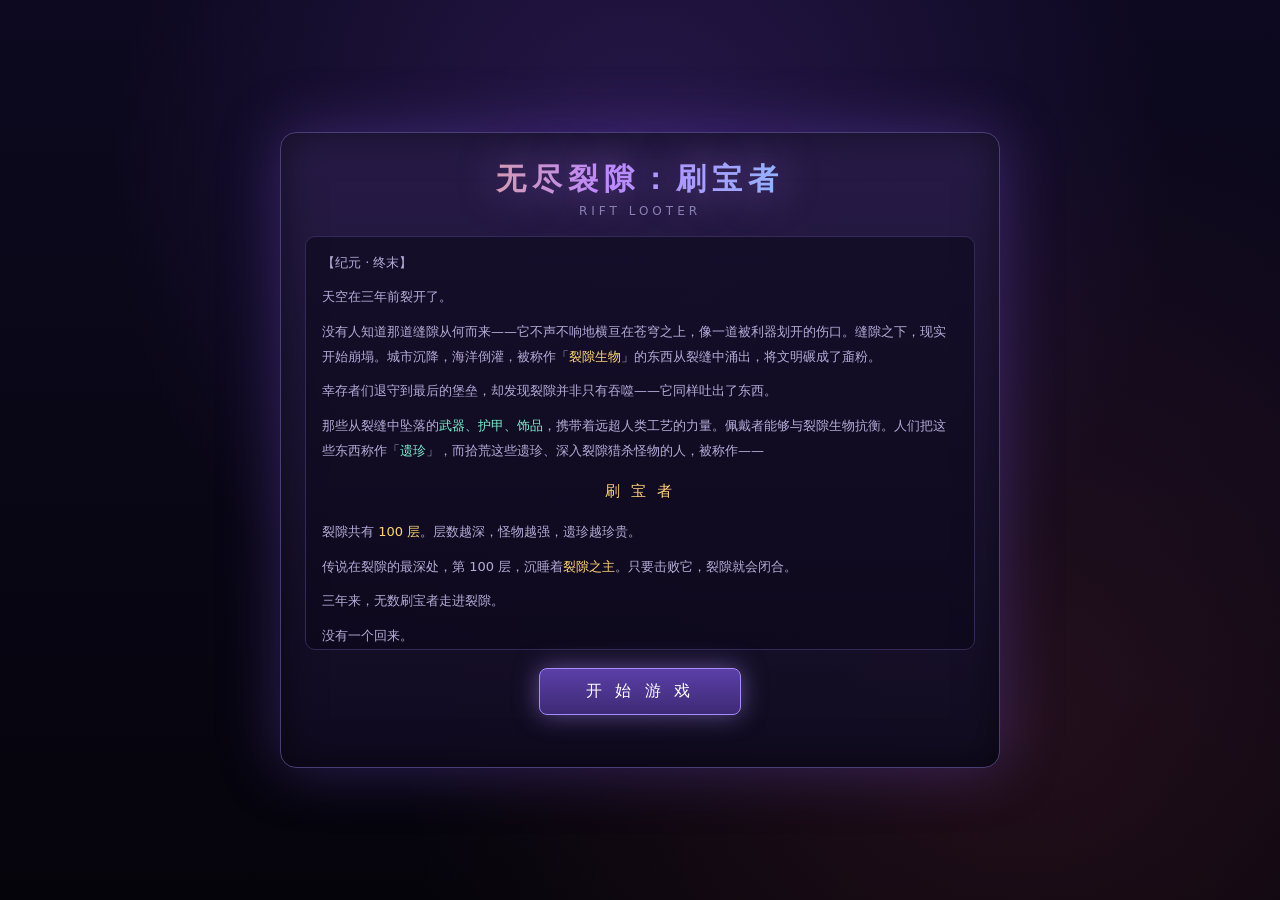
==== commit 9fddfc63: "Update index.html" ====
--- a/index.html
+++ b/index.html
@@ -44,23 +44,8 @@
     <div class="titleBtns">
       <button id="btnContinue" style="display:none">继 续 游 戏</button>
       <button id="btnEnterGame">开 始 游 戏</button>
-      <button id="btnRestoreTitle" class="small" style="align-self:center">用存档码恢复</button>
     </div>
     <div class="saveHint" id="saveHint"></div>
-  </div>
-</div>
-
-<!-- ==================== 存档码弹窗 ==================== -->
-<div id="codeModal" class="modal" style="display:none">
-  <div class="modalBox">
-    <h2 id="codeModalTitle">你的存档码</h2>
-    <div class="codeBig" id="codeText">XXXX-XXXX</div>
-    <p class="codeTip">请<b>截图保存</b>这个存档码。换手机、换浏览器或清了浏览器数据后，在开始界面点「用存档码恢复」输入它即可找回进度。游戏会每 10 秒自动把存档同步到云端。</p>
-    <div class="idRow" id="codeIdRow"><label>游戏 ID <input id="codeIdInput" maxlength="12" placeholder="2～12 字，用于排行榜"></label><span class="idHint">可跳过，之后在「系统」里改</span></div>
-    <div class="titleBtns">
-      <button id="btnCopyCodeModal">复制存档码</button>
-      <button id="btnCodeConfirm" class="gold">我已截图，开始游戏</button>
-    </div>
   </div>
 </div>
 
@@ -169,9 +154,8 @@
           <button class="moreItem" data-panel="pnlMaterials" data-title="材料与消耗品"><span class="ico">💎</span><span class="txt">材料与消耗品 <i>结晶 · 保护券 · 药剂 · 卷轴</i></span><span class="go">›</span></button>
           <button class="moreItem" data-panel="pnlMap" data-title="层域地图"><span class="ico">🗺️</span><span class="txt">层域地图 <i>路线 · 改道 · 挂机策略</i></span><span class="go">›</span></button>
           <button class="moreItem" data-panel="pnlGoals" data-title="目标与成就"><span class="ico">🎯</span><span class="txt">目标与成就 <i>目标链 · 挑战 · 最快记录</i></span><span class="go">›</span></button>
-          <button class="moreItem" data-panel="pnlRank" data-title="排行榜"><span class="ico">🏆</span><span class="txt">排行榜 <i>速通榜 · 无尽榜</i></span><span class="go">›</span></button>
           <button class="moreItem" data-panel="pnlRebirth" data-title="无尽与轮回"><span class="ico">♻️</span><span class="txt">无尽与轮回 <i>无尽纪录 · 裂隙印记 · 永久天赋</i></span><span class="go">›</span></button>
-          <button class="moreItem" data-panel="pnlSystem" data-title="系统"><span class="ico">⚙️</span><span class="txt">系统 <i>存档 · 存档码 · 音效 · 引导</i></span><span class="go">›</span></button>
+          <button class="moreItem" data-panel="pnlSystem" data-title="系统"><span class="ico">⚙️</span><span class="txt">系统 <i>存档 · 音效 · 引导</i></span><span class="go">›</span></button>
         </div>
       </section>
 
@@ -374,7 +358,6 @@
         <button data-panel="pnlMaterials">💎 材料</button>
         <button data-panel="pnlMap">🗺️ 地图</button>
         <button data-panel="pnlGoals">🎯 目标</button>
-        <button data-panel="pnlRank">🏆 排行</button>
         <button data-panel="pnlRebirth">♻️ 轮回</button>
         <button data-panel="pnlSystem">⚙️ 系统</button>
       </div>
@@ -409,16 +392,6 @@
         </div>
         <div class="goalBody" id="goalBody"></div>
       </section>
-      <section class="panel" id="pnlRank">
-        <h2>排行榜 <span class="hint"><button class="small" id="btnRankRefresh">刷新</button></span></h2>
-        <div class="segs" id="rankSegs">
-          <button data-rank="speedrun" class="active">⏱ 速通榜</button>
-          <button data-rank="endless">🌑 无尽榜</button>
-        </div>
-        <div class="rankNote" id="rankNote"></div>
-        <div class="rankList" id="rankList"><div class="emptyDetail">加载中…</div></div>
-        <div class="rankMe" id="rankMe"></div>
-      </section>
       <section class="panel" id="pnlRebirth">
         <h2>无尽与轮回 <span class="hint" id="uiRebirthHint">通关后解锁</span></h2>
         <div class="rebirthTop">
@@ -444,14 +417,6 @@
           <button class="small" id="btnSfx">🔊 音效开</button>
         </div>
         <div class="sysStatus" id="uiSaveStatus">尚未保存</div>
-        <div class="sysStatus" style="margin-top:10px">游戏 ID <b id="uiPlayerId" class="codeInline">—</b> <button class="small" id="btnChangeId">修改</button></div>
-        <div class="sysStatus" style="margin-top:6px">存档码 <b id="uiCloudCode" class="codeInline">—</b></div>
-        <div class="sysRow" style="margin-top:6px">
-          <button class="small" id="btnCopyCode">复制存档码</button>
-          <button class="small" id="btnRestoreCode">用存档码恢复</button>
-          <button class="small" id="btnCloudPush">立即同步</button>
-        </div>
-        <div class="sysStatus" id="uiCloudStatus">云同步：等待首次保存</div>
         <div class="credits">美术素材：<a href="https://0x72.itch.io/dungeontileset-ii" target="_blank" rel="noopener">0x72 DungeonTilesetII</a> · <a href="https://kenney.nl/assets/tiny-dungeon" target="_blank" rel="noopener">Kenney Tiny Dungeon</a> · <a href="https://kenney.nl/assets/1-bit-pack" target="_blank" rel="noopener">Kenney 1-Bit Pack</a> · <a href="https://kenney.nl/assets/game-icons" target="_blank" rel="noopener">Kenney Game Icons</a>（均 CC0）</div>
       </section>
     </div>
@@ -920,7 +885,7 @@
 
   /* ---------- 收益相关 ---------- */
   luck:      { name: '幸运',       type: 'flat', base: 1,     perTier: 1.2,
-               desc: '影响掉落金币等判定，每点幸运额外提升 2% 金币获取' },
+               desc: '影响金币获取，每点额外提升 2% 金币；并按幸运加点比例提升暴击、暴击伤害与吸血' },
   goldBonus: { name: '金币获取',   type: 'pct',  base: 0.020, perTier: 0.008,
                desc: '提升击杀怪物获得的金币数量（上限 350%）' },
   expBonus:  { name: '经验获取',   type: 'pct',  base: 0.020, perTier: 0.008,
@@ -1683,15 +1648,13 @@
     /* 无尽与轮回 */
     endlessBest: 0,               /* 到达过的最高无尽层（> 100） */
     endlessBestTicks: 0,          /* 到达最高无尽层时的本轮累计 tick */
-    endlessBestAt: 0,             /* 清过最高无尽层的真实时刻（ms 时间戳），排行榜显示「何时达成」 */
-
-    /* 游戏 ID 与速通计时（按逻辑 tick，不受速度倍率与离线补算影响） */
-    playerId: '',
-    idChangeDay: '', idChangeCount: 0,
+    endlessBestAt: 0,             /* 清过最高无尽层的真实时刻（ms 时间戳），纪录显示「何时达成」 */
+
+    /* 速通计时（按逻辑 tick，不受速度倍率与离线补算影响） */
     runTicks: 0,                  /* 本轮回累计战斗 tick */
-    speedrunEligible: true,       /* 老存档升级后 false：首次通关不上速通榜 */
+    speedrunEligible: true,       /* 老存档升级后 false：首次通关不记速通 */
     speedrunTicks: 0,             /* 本轮回首次通关用时（tick） */
-    speedrunLevel: 0,             /* 首次通关时的等级（速通榜显示用） */
+    speedrunLevel: 0,             /* 首次通关时的等级（纪录显示用） */
     bestSpeedrunTicks: 0,         /* 历史最佳 */
     marks: 0,                     /* 裂隙印记 */
     rebirths: 0,
@@ -1943,16 +1906,23 @@
     if (flat[key] !== undefined) flat[key] += SB.stats[key];
     else if (pct[key] !== undefined) pct[key] += SB.stats[key];
   }
+    /* 装备 / 强化 / 套装来源的幸运：与加点幸运同规则折算成暴击、暴伤、吸血。
+     注意只折算 flat.luck，a.luk 已经在下面各项里算过了，不能再重复加。 */
+  const luckFlat = flat.luck;
+  const luckCrit = luckFlat * A.luk.crit;
+  const luckCritDmg = luckFlat * A.luk.critDmg;
+  const luckLifesteal = luckFlat * A.luk.lifesteal;
+  
 
   const stats = {
     maxHp:     Math.floor(B.hp + a.con * A.con.hp + flat.maxHp),
     atk:       B.atk + a.str * A.str.atk + flat.atk,
     def:       B.def + a.con * A.con.def + flat.def,
     atkSpeed:  B.atkSpeed + a.agi * A.agi.atkSpeed + flat.atkSpeed,
-    crit:      B.crit + a.agi * A.agi.crit + a.luk * A.luk.crit + flat.crit,
-    critDmg:   B.critDmg + a.luk * A.luk.critDmg + flat.critDmg,
+    crit:      B.crit + a.agi * A.agi.crit + a.luk * A.luk.crit + flat.crit + luckCrit,
+    critDmg:   B.critDmg + a.luk * A.luk.critDmg + flat.critDmg + luckCritDmg,
     dodge:     B.dodge + a.agi * A.agi.dodge + flat.dodge,
-    lifesteal: B.lifesteal + a.luk * A.luk.lifesteal + flat.lifesteal,
+    lifesteal: B.lifesteal + a.luk * A.luk.lifesteal + flat.lifesteal + luckLifesteal,
     luck:      B.luck + a.luk * A.luk.luck + flat.luck,
 
     atkPct:    pct.atkPct, hpPct: pct.hpPct, defPct: pct.defPct,
@@ -3948,9 +3918,8 @@
       state.speedrunLevel = state.level;   /* 记录通关时等级 */
       if (!state.bestSpeedrunTicks || state.speedrunTicks < state.bestSpeedrunTicks) state.bestSpeedrunTicks = state.speedrunTicks;
       addLog(`⏱ 速通用时：${fmtDuration(state.speedrunTicks * CONFIG.tickMs)}（游戏时间）`, 'clear');
-      emit('rankDirty', { reason: 'speedrun' });
     } else if (!state.speedrunEligible) {
-      addLog('ℹ️ 这份存档来自速通计时上线之前，本次通关不计入速通榜；轮回后重新开始计时即可参与。', 'info');
+      addLog('ℹ️ 这份存档来自速通计时上线之前，本次通关不计入最快讨伐纪录；轮回后重新开始计时即可记录。', 'info');
     }
   }
   if (state.maxFloor <= CONFIG.maxFloor) {
@@ -4016,7 +3985,42 @@
     startAutoSweep();
   }
 
+  deathGuidance(diedFloor);
   requestRender();
+}
+
+/* 死亡引导：把最常见的「为什么打不过」原因写进日志；三项全部命中且未触发死亡自动扫荡时，弹出一键退回弹层 */
+function deathGuidance(diedFloor) {
+  const noPoints = (state.points || 0) > 0;
+  const noRuneSkills = SKILL_KEYS.filter(k => skillUnlocked(k) && (state.runes[k] === undefined ? -1 : state.runes[k]) < 0).map(k => SKILL_DEFS[k].name);
+  const strat = mapStrategyKey();
+  const notSafe = strat !== 'safe';
+  if (noPoints) addLog(`⚠️ 你还有 ${state.points} 点属性点没有分配——先在角色面板加满再战。`, 'info');
+  if (noRuneSkills.length) addLog(`⚠️ 技能【${noRuneSkills.join('、')}】已解锁但还没装符文——符文加成很大，建议去技能面板激活。`, 'info');
+  if (notSafe) addLog(`⚠️ 当前地图策略是「${MAP_STRATEGIES[strat].name}」，打不过时可在地图面板换成「稳妥」，多打营地、少碰精英。`, 'info');
+
+  if (!noPoints || !noRuneSkills.length || !notSafe) return;   /* 三项没有全部命中：只给日志提示 */
+  if (state.autoSweepActive) return;                            /* 死亡自动扫荡已接管，不弹窗 */
+  const target = Math.max(1, Math.min(state.maxFloor || 1, diedFloor - 1));
+  if (target >= diedFloor) return;                              /* 第 1 层战败：没有可退的层 */
+  openSheet('confirm', '战败返场建议', `
+    <div class="sheetDesc">这一层先放一放。按日志里的提示补完属性点和符文后，从更稳的层数重新积累——装备、药剂与金币都会保留。</div>
+    <div class="detailBtns"><button class="gold" data-act="death-retreat" data-floor="${target}">⚔️ 一键退回第 ${target} 层开始刷</button><button data-act="death-stay">再想想</button></div>`);
+}
+
+/* 「一键退回」：回到目标层、顺手关掉自动下一层，立即开战 */
+function deathRetreatGo(floor) {
+  state.floor = Math.max(1, floor);
+  if (state.autoNext) {
+    state.autoNext = false;
+    addLog('🤖 已暂停自动下一层，方便你手动控制节奏。', 'info');
+  }
+  addLog(`⚔️ 返回第 ${state.floor} 层重新开始。`, 'info');
+  const chk = el('uiAutoNext'), tgl = el('autoNextToggle');
+  if (chk) chk.checked = false;
+  if (tgl) tgl.classList.remove('on');
+  requestRender();
+  startBattle();
 }
 
 function clearBattleBuffs() {
@@ -4068,7 +4072,6 @@
     state.endlessBest = cleared;
     state.endlessBestTicks = state.runTicks || 0;
     state.endlessBestAt = Date.now();
-    emit('rankDirty', { reason: 'endless' });
     addLog(`🌑 无尽新纪录：第 ${cleared} 层`, 'clear');
     emit('endlessRecord', { floor: cleared });
   }
@@ -4665,53 +4668,6 @@
 }
 
 
-/* ===================== 游戏 ID 与排行榜 ===================== */
-const ID_RE = /^[\u4e00-\u9fa5A-Za-z0-9_]{2,12}$/;
-const ID_BANNED = ['管理员', 'admin', 'gm', '官方', '习', '共产党', 'fuck', 'shit', '傻逼', '操你', '妈的'];
-const ID_CHANGES_PER_DAY = 3;
-function defaultPlayerId(code) { return '刷宝者' + (code ? code.slice(-4) : ''); }
-function validatePlayerId(name) {
-  const n = String(name || '').trim();
-  if (!ID_RE.test(n)) return '游戏 ID 需为 2～12 个字符，只能用中英文、数字和下划线';
-  const low = n.toLowerCase();
-  if (ID_BANNED.some(w => low.includes(w.toLowerCase()))) return '这个名字不太合适，换一个吧';
-  return null;
-}
-function idChangesLeft() {
-  const today = new Date().toISOString().slice(0, 10);
-  return state.idChangeDay === today ? Math.max(0, ID_CHANGES_PER_DAY - (state.idChangeCount || 0)) : ID_CHANGES_PER_DAY;
-}
-/* first = 新游戏时首次设定，不计入每日次数 */
-function setPlayerId(name, first) {
-  const n = String(name || '').trim();
-  const err = validatePlayerId(n);
-  if (err) { addLog('🪪 ' + err, 'info'); requestRender(); return err; }
-  if (!first) {
-    if (n === state.playerId) return null;
-    if (idChangesLeft() <= 0) { addLog(`🪪 今天的改名次数用完了（每天 ${ID_CHANGES_PER_DAY} 次）`, 'info'); requestRender(); return '今日次数已用完'; }
-    const today = new Date().toISOString().slice(0, 10);
-    if (state.idChangeDay !== today) { state.idChangeDay = today; state.idChangeCount = 0; }
-    state.idChangeCount++;
-  }
-  state.playerId = n;
-  addLog(`🪪 游戏 ID 已设为「${n}」`, 'levelup');
-  emit('rankDirty', { reason: 'id' });
-  requestRender();
-  return null;
-}
-function rankPayload() {
-  return {
-    id: state.playerId || '',
-    speedrunTicks: state.bestSpeedrunTicks || null,
-    speedrunLevel: state.speedrunLevel || state.level,   /* 速通榜显示通关时等级 */
-    bossMs: state.finalBossBestMs || 0,
-    endlessFloor: state.endlessBest || 0,
-    endlessTicks: state.endlessBestTicks || 0,
-    endlessAt: state.endlessBestAt || 0,
-    level: state.level
-  };
-}
-
 /* ===================== 轮回 ===================== */
 function marksPreview() {
   const depth = Math.max(0, (state.endlessBest || 0) - CONFIG.maxFloor);
@@ -4730,7 +4686,7 @@
     dust: state.dust, crystal: state.crystal, protect: state.protect, potions: state.potions, scrolls: state.scrolls,
     stats: state.stats, achv: Object.assign({}, state.achv, { runDeaths: 0, runRetreats: 0, endlessStreak: 0, runUntracked: false }), map: { seeds: {}, path: {}, next: {}, strategy: (state.map && state.map.strategy) || 'loot' }, talents: state.talents, marks: (state.marks || 0) + gained, rebirths: (state.rebirths || 0) + 1,
     endlessBest: state.endlessBest, endlessBestTicks: state.endlessBestTicks, endlessBestAt: state.endlessBestAt, finalBossBestMs: state.finalBossBestMs, finalBossKills: state.finalBossKills,
-    playerId: state.playerId, idChangeDay: state.idChangeDay, idChangeCount: state.idChangeCount, bestSpeedrunTicks: state.bestSpeedrunTicks,
+    bestSpeedrunTicks: state.bestSpeedrunTicks,
     autoAlloc: state.autoAlloc, autoEquip: state.autoEquip, autoNext: state.autoNext, autoSalvage: state.autoSalvage,
     autoCast: state.autoCast, runes: state.runes, autoEvents: state.autoEvents, autoSweepOnDeath: state.autoSweepOnDeath, autoRetreat: state.autoRetreat, speed: state.speed, logFilter: state.logFilter
   };
@@ -4894,20 +4850,8 @@
 
 
 const SAVE_KEY = 'riftLooter.save';
-const CLOUD_CODE_KEY = 'riftLooter.cloudCode';
 const SAVE_VERSION = 2;
 const AUTOSAVE_MS = 10000;
-
-/* 存档码（云存档用）单独存，导出字符串里也带上，换设备导入时一并恢复 */
-function getCloudCode() {
-  try { return localStorage.getItem(CLOUD_CODE_KEY) || null; } catch (err) { return null; }
-}
-function setCloudCode(code) {
-  try {
-    if (code) localStorage.setItem(CLOUD_CODE_KEY, code);
-    else localStorage.removeItem(CLOUD_CODE_KEY);
-  } catch (err) { /* ignore */ }
-}
 
 /* 战斗中的临时字段，读档后一律重置 */
 function resetTransient(s) {
@@ -4984,7 +4928,7 @@
 
 function serialize() {
   const snapshot = resetTransient(JSON.parse(JSON.stringify(state)));
-  return { version: SAVE_VERSION, savedAt: Date.now(), cloudCode: getCloudCode(), state: snapshot };
+  return { version: SAVE_VERSION, savedAt: Date.now(), state: snapshot };
 }
 
 function save() {
@@ -5040,29 +4984,68 @@
   try { localStorage.removeItem(SAVE_KEY); } catch (err) { /* ignore */ }
 }
 
-/* 导出为可复制的字符串（Base64，前缀便于识别） */
-function exportString() {
-  const json = JSON.stringify(serialize());
-  const bytes = new TextEncoder().encode(json);
+/* ---------- 导出 / 导入：RIFT3 格式 ----------
+ * 导出：先剥掉战斗日志 log 与「等于新建默认值」的字段（读档时 mergeIntoFresh 会补回默认值），
+ *       再用 CompressionStream('deflate-raw') 压缩 + Base64 → RIFT3:，体积约为旧格式的 1/5～1/10。
+ * 浏览器不支持 CompressionStream 时回退 RIFT3J:（精简 JSON 直接 Base64）。两者与纯 JSON 都能导入；
+ * 旧 RIFT2: 格式已停用，导入时给出明确提示。本地自动保存不受影响（仍是完整状态）。 */
+function bytesToB64(bytes) {
   let bin = '';
   for (let i = 0; i < bytes.length; i += 8192) bin += String.fromCharCode.apply(null, bytes.subarray(i, i + 8192));
-  return 'RIFT2:' + btoa(bin);
-}
-
-function importString(str) {
+  return btoa(bin);
+}
+function b64ToBytes(b64) {
+  const bin = atob(b64);
+  const bytes = new Uint8Array(bin.length);
+  for (let i = 0; i < bin.length; i++) bytes[i] = bin.charCodeAt(i);
+  return bytes;
+}
+/* 导出用的精简状态：战斗日志不导出；与新建默认值相同的字段不导出 */
+function slimStateForExport() {
+  const snapshot = resetTransient(JSON.parse(JSON.stringify(state)));
+  delete snapshot.log;   /* 战斗日志是体积大头，读档后从空日志开始 */
+  const fresh = createNewState();
+  for (const key of Object.keys(snapshot)) {
+    if (JSON.stringify(snapshot[key]) === JSON.stringify(fresh[key])) delete snapshot[key];
+  }
+  return snapshot;
+}
+async function exportString() {
+  const envelope = { version: SAVE_VERSION, savedAt: Date.now(), state: slimStateForExport() };
+  const bytes = new TextEncoder().encode(JSON.stringify(envelope));
+  if (typeof CompressionStream === 'function') {
+    try {
+      const stream = new Blob([bytes]).stream().pipeThrough(new CompressionStream('deflate-raw'));
+      const buf = await new Response(stream).arrayBuffer();
+      return 'RIFT3:' + bytesToB64(new Uint8Array(buf));
+    } catch (err) { /* 压缩不可用时走下面的 JSON 回退 */ }
+  }
+  return 'RIFT3J:' + bytesToB64(bytes);
+}
+async function importString(str) {
   let text = String(str || '').trim();
   if (!text) throw new Error('内容为空');
-  if (text.startsWith('RIFT2:')) text = text.slice(6);
-  let json;
+  if (/^RIFT2:/i.test(text)) throw new Error('旧格式存档码（RIFT2）已停用，请在游戏里重新导出新格式的存档字符串');
+  let bytes = null;
   try {
-    const bin = atob(text);
-    const bytes = Uint8Array.from(bin, c => c.charCodeAt(0));
-    json = new TextDecoder().decode(bytes);
+    if (/^RIFT3:/i.test(text)) {
+      bytes = b64ToBytes(text.slice(6).replace(/\s+/g, ''));
+      const stream = new Blob([bytes]).stream().pipeThrough(new DecompressionStream('deflate-raw'));
+      bytes = new Uint8Array(await new Response(stream).arrayBuffer());
+    } else if (/^RIFT3J:/i.test(text)) {
+      bytes = b64ToBytes(text.slice(7).replace(/\s+/g, ''));
+    } else {
+      bytes = b64ToBytes(text.replace(/\s+/g, ''));   /* 也接受不带前缀的 Base64 */
+    }
   } catch (err) {
-    json = text; /* 也接受直接粘贴的 JSON */
-  }
-  const data = migrate(JSON.parse(json));
-  if (data.cloudCode && /^[A-Z0-9]{8}$/.test(data.cloudCode)) setCloudCode(data.cloudCode);
+    bytes = null;   /* 不是合法 Base64：按纯 JSON 处理 */
+  }
+  let data;
+  try {
+    data = migrate(JSON.parse(bytes ? new TextDecoder().decode(bytes) : text));
+  } catch (err) {
+    throw new Error('无法识别的存档字符串（可能已损坏或不完整）');
+  }
   applySave(data);
   save();
   return data;
@@ -5082,7 +5065,7 @@
   if (autosaveTimer) { clearInterval(autosaveTimer); autosaveTimer = null; }
 }
 
-/* 新游戏：重置引擎状态并清空本地存档（存档码由调用方决定是否更换） */
+/* 新游戏：重置引擎状态并清空本地存档 */
 function newGame() {
   stopAutoSweep();
   replaceState(createNewState());
@@ -5090,166 +5073,6 @@
   state.playerHp = ps.maxHp;
   state.playerShield = ps.shield;
   clearSave();
-}
-
-/* ===== src/engine/cloud.js ===== */
-/* 云存档：匿名存档码 + 同源 /api 接口。本地自动保存后延迟推送，换设备用存档码取回。 */
-
-
-
-
-const API = '/api';
-const ALPHABET = 'ABCDEFGHJKMNPQRSTUVWXYZ23456789';   /* 去掉易混的 I L O 0 1 */
-const PUSH_DEBOUNCE_MS = 30000;   /* 本地每 10 秒存一次，云端最多 30 秒推一次；切后台 / 关页面立即推 */
-let lastPushedJson = null;         /* 上次推送的内容，没变化就不推，省流量 */
-
-let pushTimer = null;
-let pushing = false;
-let lastPushedAt = 0;
-let lastError = null;
-
-function cloudAvailable() {
-  return typeof fetch === 'function' && /^https?:$/.test(location.protocol);
-}
-
-function generateCode() {
-  const buf = new Uint8Array(8);
-  (window.crypto || window.msCrypto).getRandomValues(buf);
-  let s = '';
-  for (const b of buf) s += ALPHABET[b % ALPHABET.length];
-  return s;
-}
-
-function formatCode(code) {
-  return code ? code.slice(0, 4) + '-' + code.slice(4) : '—';
-}
-
-/* 用户输入容错：小写、空格、连字符、易混字符 */
-function normalizeCode(input) {
-  const s = String(input || '').toUpperCase().replace(/[^A-Z0-9]/g, '')
-    .replace(/O/g, '0').replace(/[IL]/g, '1');
-  /* 生成时不含 0 / 1，把它们映射回字母表里的近似字符 */
-  return s.replace(/0/g, 'Q').replace(/1/g, 'J');
-}
-
-function ensureCode() {
-  let code = getCloudCode();
-  if (!code) { code = generateCode(); setCloudCode(code); }
-  return code;
-}
-
-function cloudStatus() {
-  return { code: getCloudCode(), lastPushedAt, lastError, pushing };
-}
-
-async function request(method, path, body) {
-  const res = await fetch(API + path, {
-    method,
-    headers: body ? { 'Content-Type': 'application/json' } : undefined,
-    body: body ? JSON.stringify(body) : undefined,
-    cache: 'no-store'
-  });
-  if (res.status === 404) return null;
-  if (!res.ok) throw new Error(`HTTP ${res.status}`);
-  return res.json();
-}
-
-async function push(force) {
-  const code = getCloudCode();
-  if (!cloudAvailable() || !code || pushing || !canWrite()) return false;
-  pushing = true;
-  try {
-    const envelope = serialize();
-    envelope.cloudCode = code;
-    /* 比对时去掉时间戳字段，内容没变就跳过 */
-    const body = JSON.stringify(Object.assign({}, envelope, { savedAt: 0 }));
-    if (!force && body === lastPushedJson) return true;
-    await request('PUT', '/save/' + code, envelope);
-    lastPushedJson = body;
-    lastPushedAt = Date.now(); lastError = null;
-    emit('cloudSynced', { at: lastPushedAt });
-    return true;
-  } catch (err) {
-    lastError = String(err.message || err);
-    emit('cloudFailed', { error: lastError });
-    return false;
-  } finally {
-    pushing = false;
-  }
-}
-
-function schedulePush() {
-  if (!cloudAvailable() || !getCloudCode()) return;
-  if (pushTimer) return;   /* 已经排了一次就等它，不重置计时（否则频繁保存会一直推后） */
-  pushTimer = setTimeout(() => { pushTimer = null; push(); }, PUSH_DEBOUNCE_MS);
-}
-
-async function pull(code) {
-  if (!cloudAvailable()) return null;
-  return request('GET', '/save/' + code);
-}
-
-/* 用存档码恢复：拉取、应用、落本地、记住存档码 */
-async function restoreFromCode(input) {
-  const code = normalizeCode(input);
-  if (code.length !== 8) throw new Error('存档码应为 8 位');
-  const data = await pull(code);
-  if (!data) throw new Error('没有找到这个存档码对应的存档');
-  setCloudCode(code);
-  applySave(data);
-  save();
-  return data;
-}
-
-/* 云端是否比本地更新（相差 5 秒以上才算） */
-async function checkCloudNewer() {
-  const code = getCloudCode();
-  if (!cloudAvailable() || !code) return null;
-  try {
-    const cloud = await pull(code);
-    const local = peek();
-    if (cloud && (!local || (cloud.savedAt || 0) > (local.savedAt || 0) + 5000)) return cloud;
-  } catch (err) { /* 网络问题时静默 */ }
-  return null;
-}
-
-/* ---------- 排行榜 ---------- */
-let rankTimer = null;
-async function pushRank() {
-  const code = getCloudCode();
-  if (!cloudAvailable() || !code || !canWrite()) return null;
-  try {
-    const res = await request('PUT', '/rank/' + code, rankPayload());
-    emit('rankPushed', res);
-    return res;
-  } catch (err) {
-    emit('cloudFailed', { error: String(err.message || err) });
-    return null;
-  }
-}
-function scheduleRankPush() {
-  if (!cloudAvailable() || !getCloudCode()) return;
-  clearTimeout(rankTimer);
-  rankTimer = setTimeout(pushRank, 1500);
-}
-async function fetchRank(kind) {
-  if (!cloudAvailable()) return null;
-  const code = getCloudCode();
-  return request('GET', '/rank/' + kind + (code ? '?me=' + code : ''));
-}
-
-function startCloudSync() {
-  if (!cloudAvailable()) return;
-  on('saved', schedulePush);
-  on('rankDirty', scheduleRankPush);
-  /* 切后台 / 关页面：立即推一次兜底（内容没变仍会跳过） */
-  const flush = () => { clearTimeout(pushTimer); pushTimer = null; push(); };
-  document.addEventListener('visibilitychange', () => { if (document.hidden) flush(); });
-  window.addEventListener('pagehide', flush);
-  /* 关键节点也立即推：通关、死亡、换层清空 */
-  for (const ev of ['finalClear', 'playerDeath', 'floorClear', 'rebirth']) on(ev, () => setTimeout(flush, 500));
-  /* 进游戏时同步一次，保证改过 ID 或纪录的老玩家上榜 */
-  if (state.playerId || state.endlessBest > 100 || state.bestSpeedrunTicks) scheduleRankPush();
 }
 
 /* ===== src/engine/goals.js ===== */
@@ -5900,6 +5723,13 @@
 
 function openSheet(kind, title, html, data, onClose) {
   ensureDom();
+  /* 上一个弹层里可能搬进了一块面板（例如「更多 → 无尽与轮回」）。
+     先把它搬回原位，否则下面的 innerHTML 会连带把它清掉，关闭后就再也放不回去了。 */
+  if (sheetKind === 'panel' && onCloseCb) {
+    const restore = onCloseCb;
+    onCloseCb = null;
+    try { restore(); } catch (err) { /* ignore */ }
+  }
   sheetKind = kind; sheetData = data === undefined ? null : data; onCloseCb = onClose || null;
   el('sheetTitle').textContent = title || '';
   el('sheetBody').innerHTML = html || '';
@@ -7013,6 +6843,10 @@
     const cancel = e.target.closest('#sheetBody button[data-act="rebirth-cancel"]');
     if (cancel) { closeSheet(); return; }
     if (go) { closeSheet(); if (rebirth()) { switchTabSafe('battle'); } return; }
+    const retreat = e.target.closest('#sheetBody button[data-act="death-retreat"]');
+    if (retreat) { closeSheet(); deathRetreatGo(Number(retreat.dataset.floor) || 1); return; }
+    const stay = e.target.closest('#sheetBody button[data-act="death-stay"]');
+    if (stay) { closeSheet(); return; }
     const tb = e.target.closest('button[data-talent]');
     if (tb) buyTalent(tb.dataset.talent);
   });
@@ -7023,11 +6857,11 @@
     const btn = e.target.closest('button[data-panel]');
     if (!btn) return;
     const panel = el(btn.dataset.panel);
+    if (!panel) return;                       // ← 万一面板已经不在 DOM 里，别让整个点击处理炸掉
     const home = panel.parentNode, next = panel.nextSibling;
     openSheet('panel', btn.dataset.title, '', btn.dataset.panel, () => { home.insertBefore(panel, next); panel.classList.add('tabHidden'); });
     panel.classList.remove('tabHidden');
     el('sheetBody').appendChild(panel);
-    if (btn.dataset.panel === 'pnlRank') loadRank(false);
   });
 
   /* 自动分解设置：手机端把设置块搬进弹层，关闭时搬回背包面板 */
@@ -7040,7 +6874,6 @@
   });
 
   el('btnSellLow').addEventListener('click', () => {
-    if (!window.confirm('分解所有战力低于已装备同槽位的装备？此操作不可撤销。')) return;
     sellLowQuality();
   });
 
@@ -8480,7 +8313,7 @@
   gear:   ['pnlEquip', 'pnlDetail', 'pnlBag'],
   skill:  ['pnlSkills'],
   more:   ['pnlMore'],
-  _sheet: ['pnlShop', 'pnlMaterials', 'pnlMap', 'pnlGoals', 'pnlRank', 'pnlRebirth', 'pnlSystem']   /* 手机端只在弹层里出现 */
+  _sheet: ['pnlShop', 'pnlMaterials', 'pnlMap', 'pnlGoals', 'pnlRebirth', 'pnlSystem']   /* 手机端只在弹层里出现 */
 };
 let activeTab = 'battle';
 const pageScroll = {};   /* 每页记住滚动位置 */
@@ -8736,95 +8569,6 @@
   on('eventEnd', hideCard);
   on('stateReplaced', hideCard);
   on('playerDeath', hideCard);
-}
-
-/* ===== src/view/rank.js ===== */
-/* 排行榜面板：速通榜 / 无尽榜，从 /api/rank/<kind> 拉取，自己那行高亮并固定在底部 */
-
-
-
-
-
-
-
-let rankKind = 'speedrun';
-let loading = false;
-let cache = {};
-
-function scoreText(kind, r) {
-  if (kind === 'speedrun') return `${fmtDuration((r.speedrunTicks || 0) * CONFIG.tickMs)}${r.bossMs ? ` <small>· 讨伐 ${fmtDuration(r.bossMs)}</small>` : ''}`;
-  const when = r.endlessAt ? fmtWhen(r.endlessAt) + ' 达成' : '';
-  const dur = r.endlessTicks ? '用时 ' + fmtDuration(r.endlessTicks * CONFIG.tickMs) : '';
-  const sub = [when, dur].filter(Boolean).join(' · ');
-  return `第 <b>${r.endlessFloor}</b> 层${sub ? `<small class="rkSub">${sub}</small>` : ''}`;
-}
-/* 达成时刻：今年内显示「月-日 时:分」，跨年加年份 */
-function fmtWhen(ms) {
-  const d = new Date(ms), p = n => String(n).padStart(2, '0');
-  const md = `${p(d.getMonth() + 1)}-${p(d.getDate())} ${p(d.getHours())}:${p(d.getMinutes())}`;
-  return d.getFullYear() === new Date().getFullYear() ? md : `${d.getFullYear()}-${md}`;
-}
-function rowHtml(kind, r, mine) {
-  const medal = r.rank === 1 ? uiIcon('rank', 'gold', '🥇', 16) : r.rank === 2 ? uiIcon('rank', 'silver', '🥈', 16) : r.rank === 3 ? uiIcon('rank', 'bronze', '🥉', 16) : String(r.rank);
-  const lv = kind === 'speedrun' ? (r.speedrunLevel || r.level) : r.level;
-  return `<div class="rankRow${mine ? ' mine' : ''}">
-    <span class="rkNo">${medal}</span>
-    <span class="rkId">${escapeHtml(r.id || '刷宝者')} <small>· ${r.tail || ''}</small></span>
-    <span class="rkScore">${scoreText(kind, r)}</span>
-    <span class="rkLv">Lv.${lv || '?'}</span>
-  </div>`;
-}
-function escapeHtml(s) { return String(s).replace(/[&<>"']/g, c => ({ '&': '&amp;', '<': '&lt;', '>': '&gt;', '"': '&quot;', "'": '&#39;' }[c])); }
-
-async function loadRank(force) {
-  const list = el('rankList');
-  if (!list) return;
-  if (!cloudAvailable()) { list.innerHTML = '<div class="emptyDetail">需要通过网址打开游戏才能查看排行榜</div>'; return; }
-  const kind = rankKind;
-  if (!force && cache[kind] && Date.now() - cache[kind].at < 30000) { renderRank(cache[kind].data); return; }
-  if (loading) return;
-  loading = true;
-  list.innerHTML = '<div class="emptyDetail">加载中…</div>';
-  try {
-    const data = await fetchRank(kind);
-    cache[kind] = { at: Date.now(), data };
-    if (rankKind === kind) renderRank(data);
-  } catch (err) {
-    list.innerHTML = `<div class="emptyDetail">加载失败：${escapeHtml(err.message || err)}</div>`;
-  } finally { loading = false; }
-}
-
-function renderRank(data) {
-  const list = el('rankList'), me = el('rankMe'), note = el('rankNote');
-  const kind = rankKind;
-  note.textContent = kind === 'speedrun'
-    ? '从新游戏（或轮回）到首次击败第 100 层的游戏时间，按战斗回合计，不受速度倍率影响；同时间等级低者优先'
-    : '清过的最高无尽层，显示达成时刻与从新游戏（或轮回）起的用时；同层先达成者优先';
-  if (!data || !data.rows || !data.rows.length) {
-    list.innerHTML = `<div class="emptyDetail">${kind === 'speedrun' ? '还没有人通关，第一个上榜的会是你吗？' : '还没有人踏入无尽'}</div>`;
-    me.innerHTML = '';
-    return;
-  }
-  const myTail = (getCloudCode() || '').slice(-4);
-  list.innerHTML = data.rows.map(r => rowHtml(kind, r, data.me && r.rank === data.me.rank && r.tail === myTail)).join('');
-  if (data.me) me.innerHTML = `<div class="rankMeLabel">我的名次 · 共 ${data.total} 人</div>` + rowHtml(kind, data.me, true);
-  else me.innerHTML = `<div class="rankMeLabel">你还没有上榜${kind === 'speedrun' ? '：首次通关后自动上传' : '：清过无尽层后自动上传'}</div>`;
-}
-
-function initRank() {
-  const segs = el('rankSegs');
-  if (!segs) return;
-  segs.addEventListener('click', e => {
-    const b = e.target.closest('button[data-rank]');
-    if (!b) return;
-    rankKind = b.dataset.rank;
-    segs.querySelectorAll('button').forEach(x => x.classList.toggle('active', x === b));
-    loadRank(false);
-  });
-  el('btnRankRefresh').addEventListener('click', () => loadRank(true));
-  on('rankPushed', () => { cache = {}; });
-  /* 首次进入游戏拉一次（桌面端面板常驻） */
-  on('loaded', () => setTimeout(() => loadRank(false), 1200));
 }
 
 /* ===== src/view/goals.js ===== */
@@ -9457,56 +9201,9 @@
   bumpInv(); bumpSkill();
   renderLog();
   requestRender();
-  refreshCloudUi();
   startAutosave();
-  startCloudSync();
   save();
   maybeStartGuide();
-}
-
-/* ---------- 存档码弹窗 ---------- */
-function showCodeModal(code, title, confirmText, onConfirm, askId) {
-  el('codeModalTitle').textContent = title;
-  el('codeText').textContent = formatCode(code);
-  el('btnCodeConfirm').textContent = confirmText;
-  el('codeIdRow').style.display = askId ? '' : 'none';
-  if (askId) { el('codeIdInput').value = ''; el('codeIdInput').placeholder = `默认 ${defaultPlayerId(code)}`; }
-  el('codeModal').style.display = '';
-  el('btnCodeConfirm').onclick = () => {
-    if (askId) {
-      const v = el('codeIdInput').value.trim();
-      if (v && validatePlayerId(v)) { window.alert(validatePlayerId(v)); return; }
-      setPlayerId(v || defaultPlayerId(code), true);
-    }
-    el('codeModal').style.display = 'none'; onConfirm && onConfirm();
-  };
-}
-async function copyText(text, okMsg) {
-  try { await navigator.clipboard.writeText(text); toast(okMsg); }
-  catch (err) { window.prompt('请手动复制：', text); }
-}
-function refreshCloudUi() {
-  const code = getCloudCode();
-  el('uiCloudCode').textContent = formatCode(code);
-  el('uiPlayerId').textContent = state.playerId || defaultPlayerId(code);
-  if (!cloudAvailable()) el('uiCloudStatus').textContent = '云同步：需要通过网址打开游戏才可用';
-}
-on('cloudSynced', ({ at }) => { el('uiCloudStatus').innerHTML = `云同步：已上传 <b>${fmtTime(at)}</b>`; });
-on('cloudFailed', ({ error }) => { el('uiCloudStatus').textContent = `云同步：失败（${error}），本地存档不受影响`; });
-
-async function offerCloudIfNewer() {
-  const cloud = await checkCloudNewer();
-  if (!cloud) return;
-  const s = cloud.state;
-  if (window.confirm(`云端有更新的存档：Lv.${s.level} · 最高第 ${s.maxFloor} 层 · ${fmtTime(cloud.savedAt)} 保存。\n是否改用云端存档？（选「取消」则保留本机进度并覆盖云端）`)) {
-    applySave(cloud);
-    save();
-    syncSettingsToUi();
-    bumpInv(); bumpSkill(); renderLog(); requestRender();
-    toast('已切换到云端存档');
-  } else {
-    push();
-  }
 }
 
 function refreshTitleHint() {
@@ -9536,7 +9233,6 @@
     if (data) applySave(data);
     syncSettingsToUi();
     bumpInv(); bumpSkill(); renderLog(); requestRender();
-    refreshCloudUi();
     save();
     toast('已在本标签页继续游戏');
   } else refreshTitleHint();
@@ -9545,84 +9241,24 @@
 function bindSystem() {
   refreshTitleHint();
   el('btnTabTakeover').addEventListener('click', takeOverTab);
-  if (!cloudAvailable()) el('btnRestoreTitle').style.display = 'none';
 
   el('btnContinue').addEventListener('click', () => {
     const data = peek();
     if (!data) { toast('存档已不存在'); return; }
     applySave(data);
-    const start = () => {
-      enterGame('📂 已读取存档，欢迎回到裂隙。点击「开始战斗」继续深入。');
-      if (cloudAvailable()) offerCloudIfNewer();
-    };
-    /* 旧存档没有存档码：补发一个并提示截图 */
-    if (cloudAvailable() && !getCloudCode()) {
-      const code = ensureCode();
-      showCodeModal(code, '已为你的存档生成存档码', '我已截图，继续游戏', () => { start(); push(); });
-    } else start();
+    enterGame('📂 已读取存档，欢迎回到裂隙。点击「开始战斗」继续深入。');
   });
 
   el('btnEnterGame').addEventListener('click', () => {
     if (peek() && !window.confirm('已有存档，开始新游戏会覆盖它。确定继续？')) return;
     newGame();
-    if (cloudAvailable()) {
-      const code = generateCode();
-      setCloudCode(code);
-      showCodeModal(code, '你的存档码', '我已截图，开始游戏', () => {
-        enterGame('欢迎来到《无尽裂隙：刷宝者》。点击「开始战斗」进入裂隙。');
-        push();
-      }, true);
-    } else {
-      enterGame('欢迎来到《无尽裂隙：刷宝者》。点击「开始战斗」进入裂隙。');
-    }
+    enterGame('欢迎来到《无尽裂隙：刷宝者》。点击「开始战斗」进入裂隙。');
   });
 
-  const restoreFlow = async () => {
-    const input = window.prompt('输入 8 位存档码（例如 AB3D-EF7G）：');
-    if (!input) return;
-    try {
-      await restoreFromCode(input);
-      syncSettingsToUi();
-      bumpInv(); bumpSkill(); renderLog(); requestRender();
-      refreshCloudUi();
-      return true;
-    } catch (err) {
-      window.alert('恢复失败：' + err.message);
-      return false;
-    }
-  };
-  el('btnRestoreTitle').addEventListener('click', async () => {
-    if (await restoreFlow()) enterGame('☁️ 已从云端恢复存档，欢迎回来。');
-  });
-  el('btnRestoreCode').addEventListener('click', async () => {
-    if (!window.confirm('用存档码恢复会覆盖当前进度，确定？')) return;
-    if (await restoreFlow()) toast('已恢复云端存档');
-  });
-  el('btnCopyCode').addEventListener('click', () => {
-    const code = getCloudCode();
-    if (code) copyText(formatCode(code), '存档码已复制');
-  });
-  el('btnCopyCodeModal').addEventListener('click', () => copyText(el('codeText').textContent, '存档码已复制'));
-  el('btnCloudPush').addEventListener('click', async () => {
-    if (!cloudAvailable()) { toast('需要通过网址打开游戏才能云同步'); return; }
-    save();
-    toast((await push(true)) ? '已同步到云端' : '同步失败');
-  });
-
-  el('btnChangeId').addEventListener('click', () => {
-    const left = idChangesLeft();
-    if (left <= 0) { toast('今天的改名次数用完了'); return; }
-    const v = window.prompt(`输入新的游戏 ID（2～12 字，今天还可改 ${left} 次）：`, state.playerId || '');
-    if (v === null) return;
-    const err = setPlayerId(v, false);
-    if (err) window.alert(err); else { refreshCloudUi(); save(); toast('游戏 ID 已更新'); }
-  });
-  on('rankDirty', () => refreshCloudUi());
-
   el('btnSaveNow').addEventListener('click', () => { if (save()) toast('已保存'); });
 
   el('btnExport').addEventListener('click', async () => {
-    const str = exportString();
+    const str = await exportString();
     try {
       await navigator.clipboard.writeText(str);
       toast('存档字符串已复制到剪贴板');
@@ -9631,16 +9267,15 @@
     }
   });
 
-  el('btnImport').addEventListener('click', () => {
+  el('btnImport').addEventListener('click', async () => {
     const str = window.prompt('粘贴存档字符串（将覆盖当前进度）：');
     if (!str) return;
     try {
-      importString(str);
+      await importString(str);
       syncSettingsToUi();
       bumpInv(); bumpSkill();
       renderLog();
       requestRender();
-      refreshCloudUi();
       toast('导入成功');
     } catch (err) {
       window.alert('导入失败：' + err.message);
@@ -9656,12 +9291,7 @@
     renderLog();
     addLog('🧹 存档已重置，重新开始。', 'info');
     requestRender();
-    if (cloudAvailable()) {
-      const code = generateCode();
-      setCloudCode(code);
-      refreshCloudUi();
-      showCodeModal(code, '新的存档码', '我已截图，继续', () => { save(); push(); });
-    } else save();
+    save();
   });
 }
 
@@ -9680,7 +9310,6 @@
   initHud(el('stageWrap'));
   initAudio();
   initEvents();
-  initRank();
   initGoalsView();
   initMapView();
   initTitleArt();
